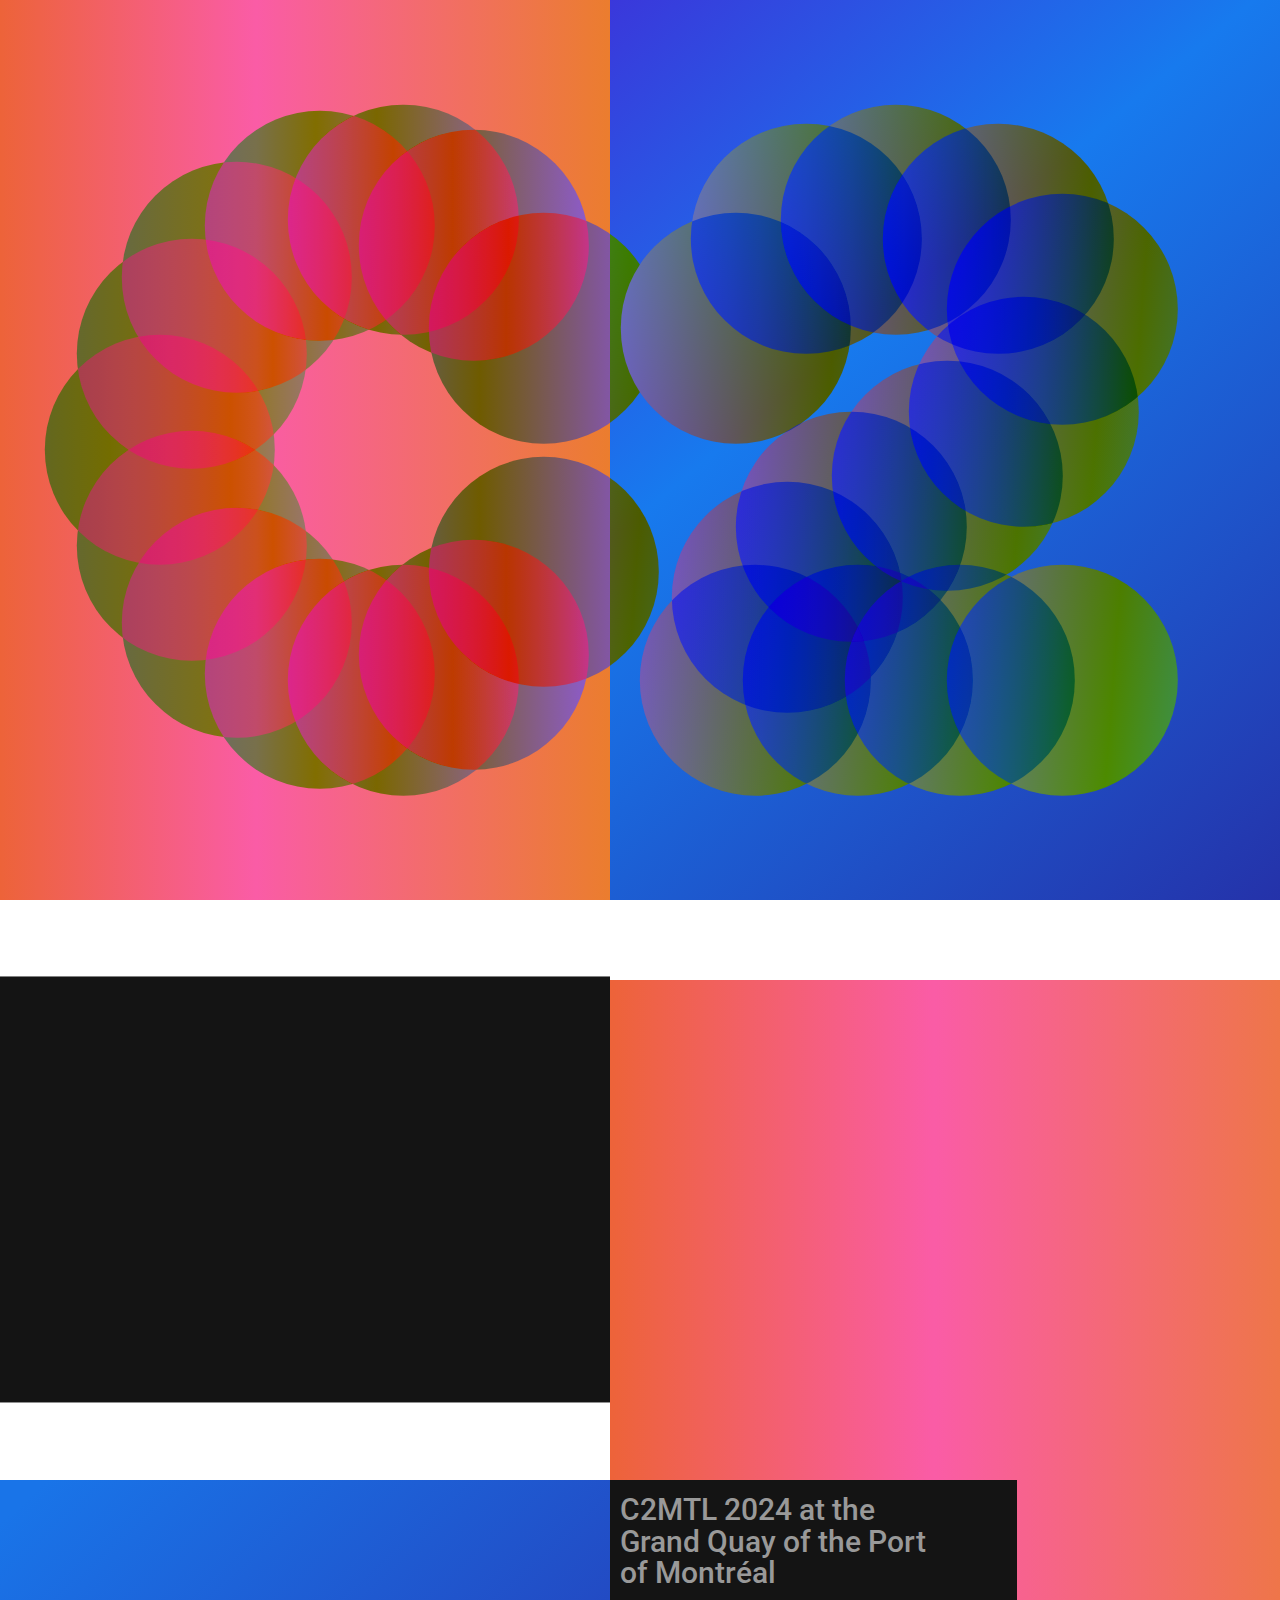
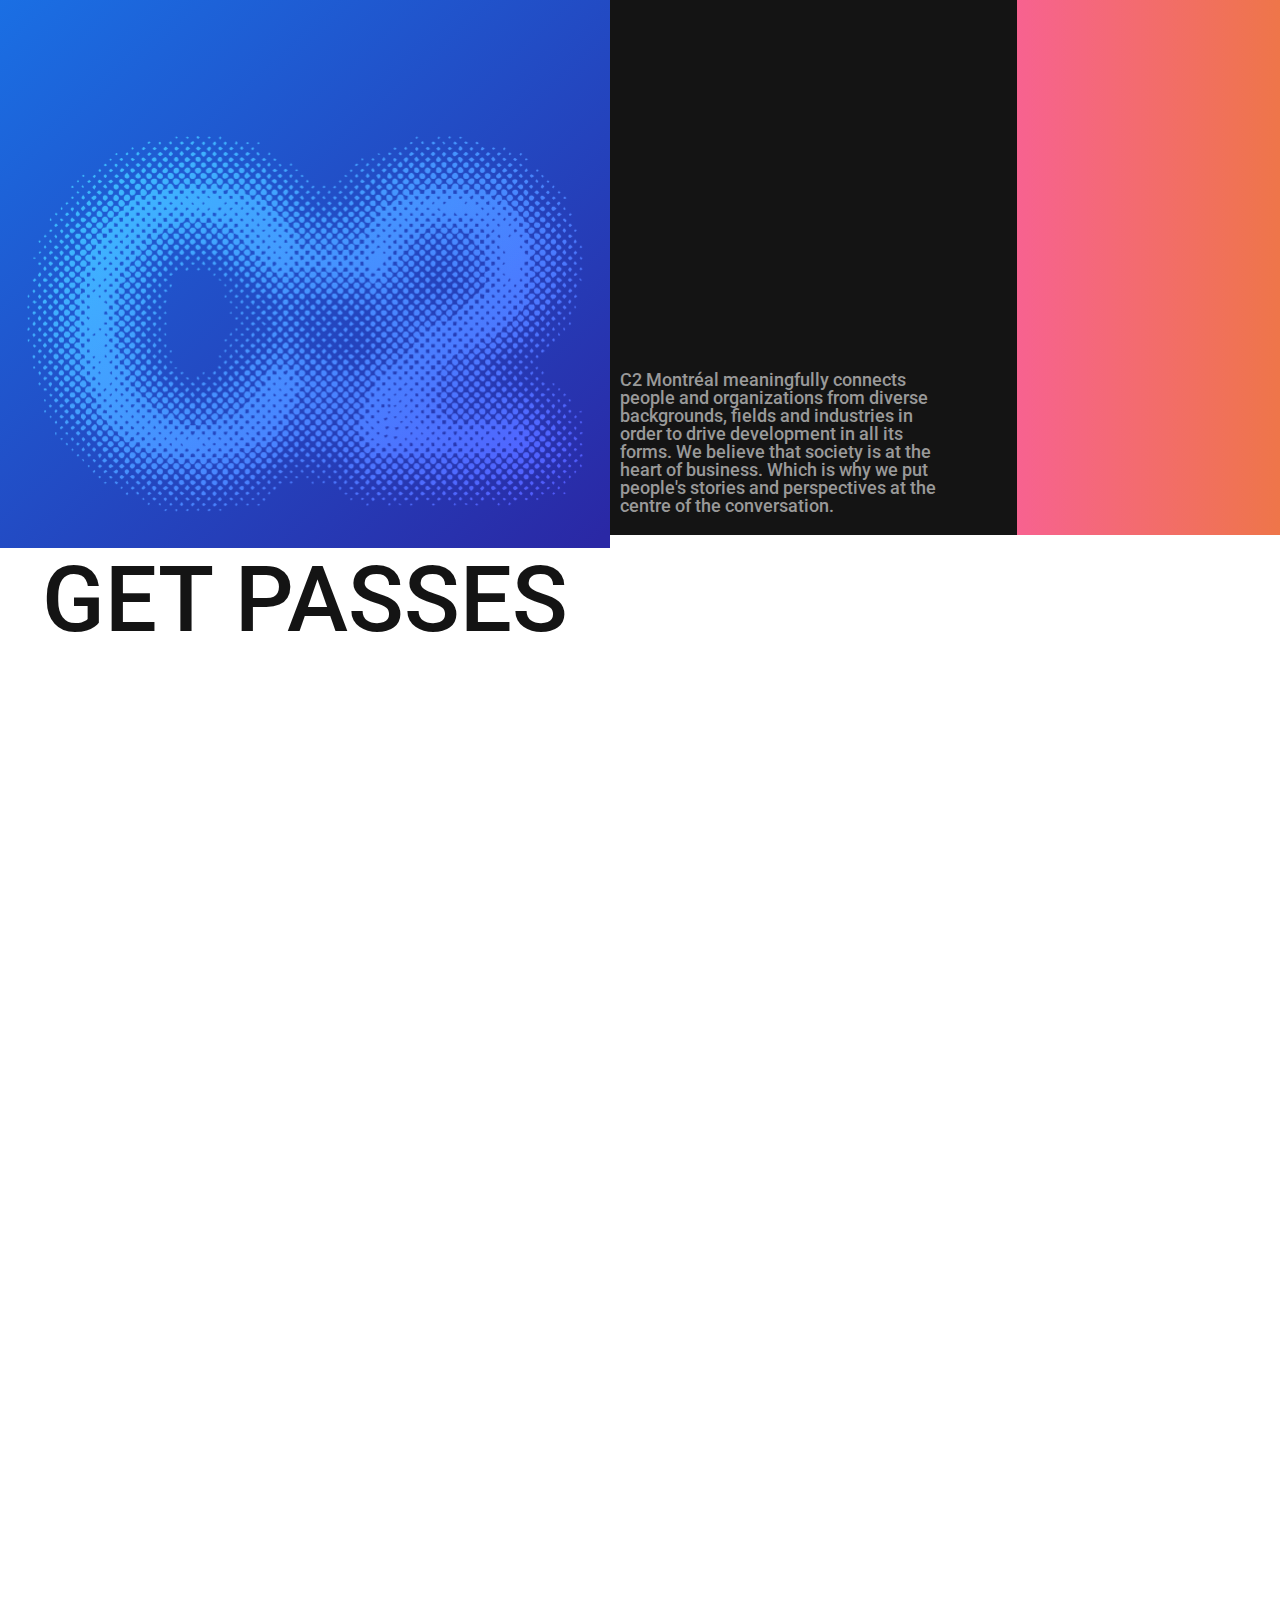
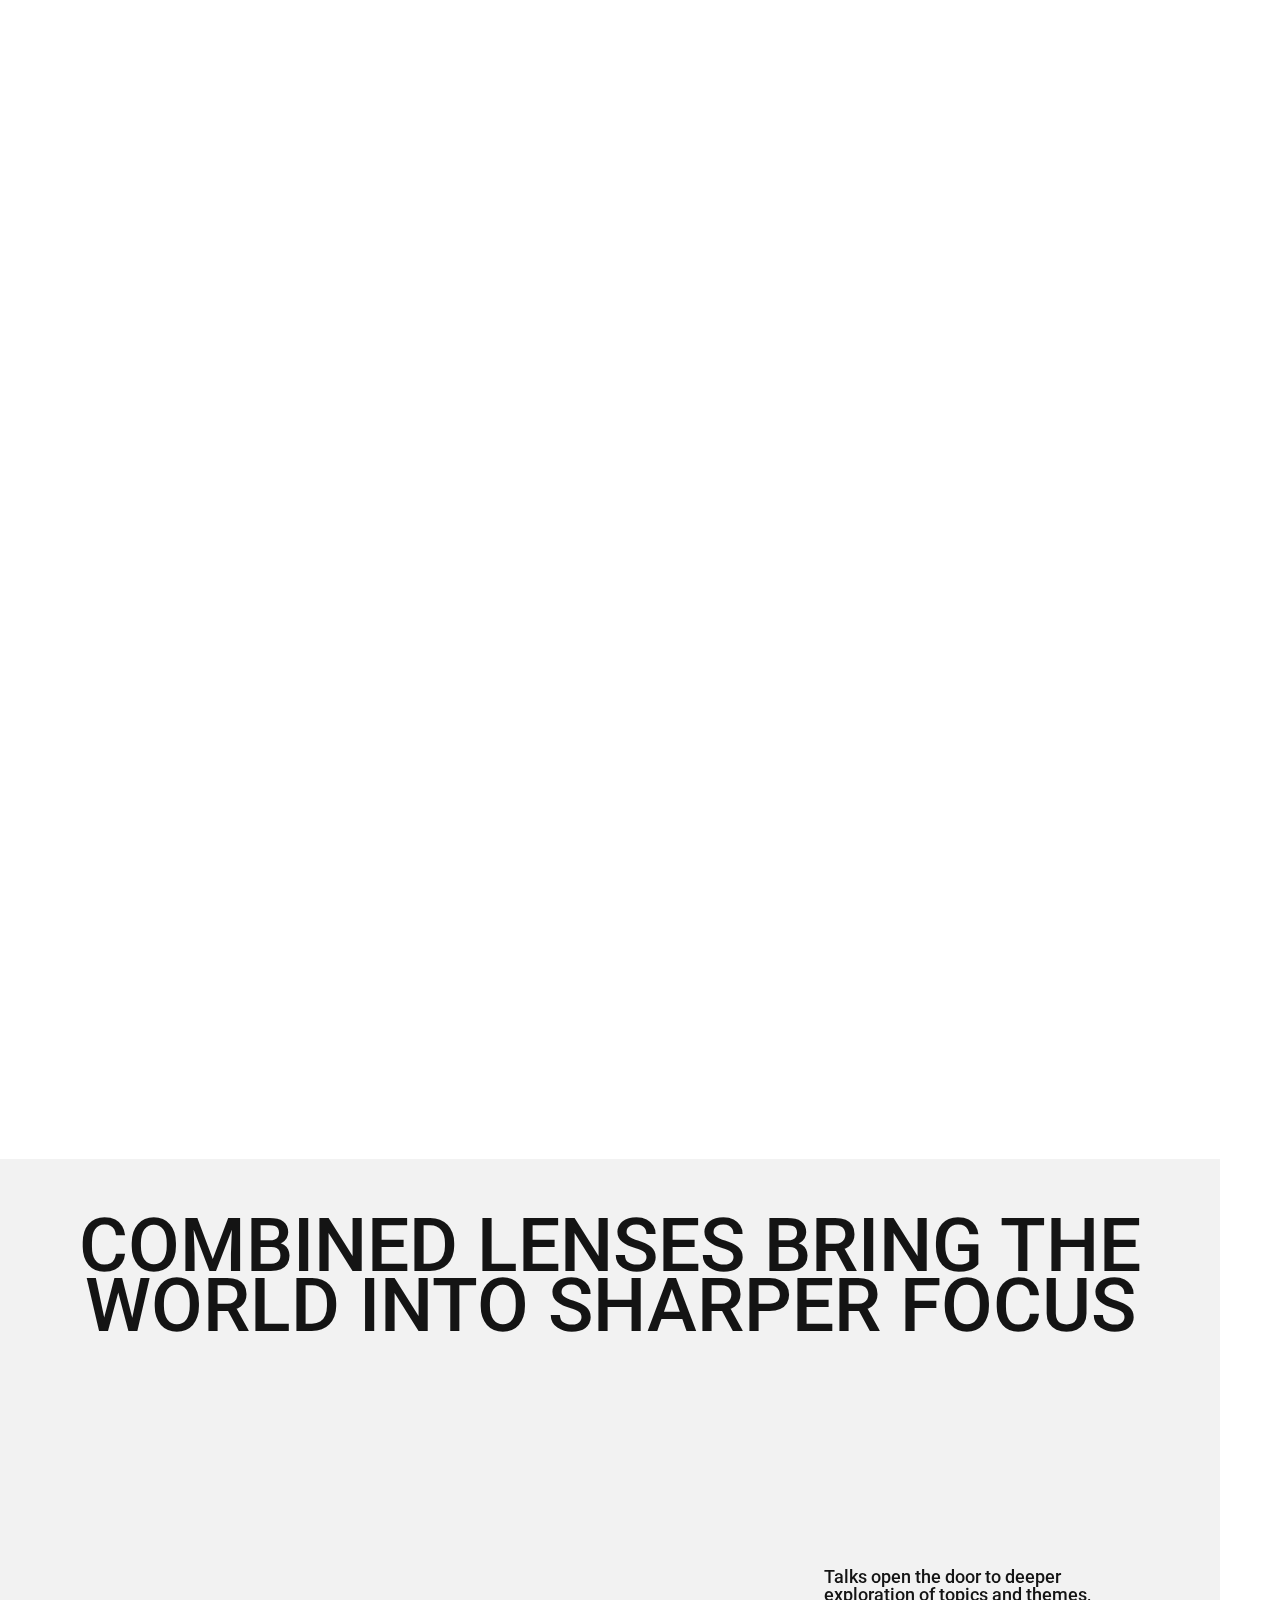
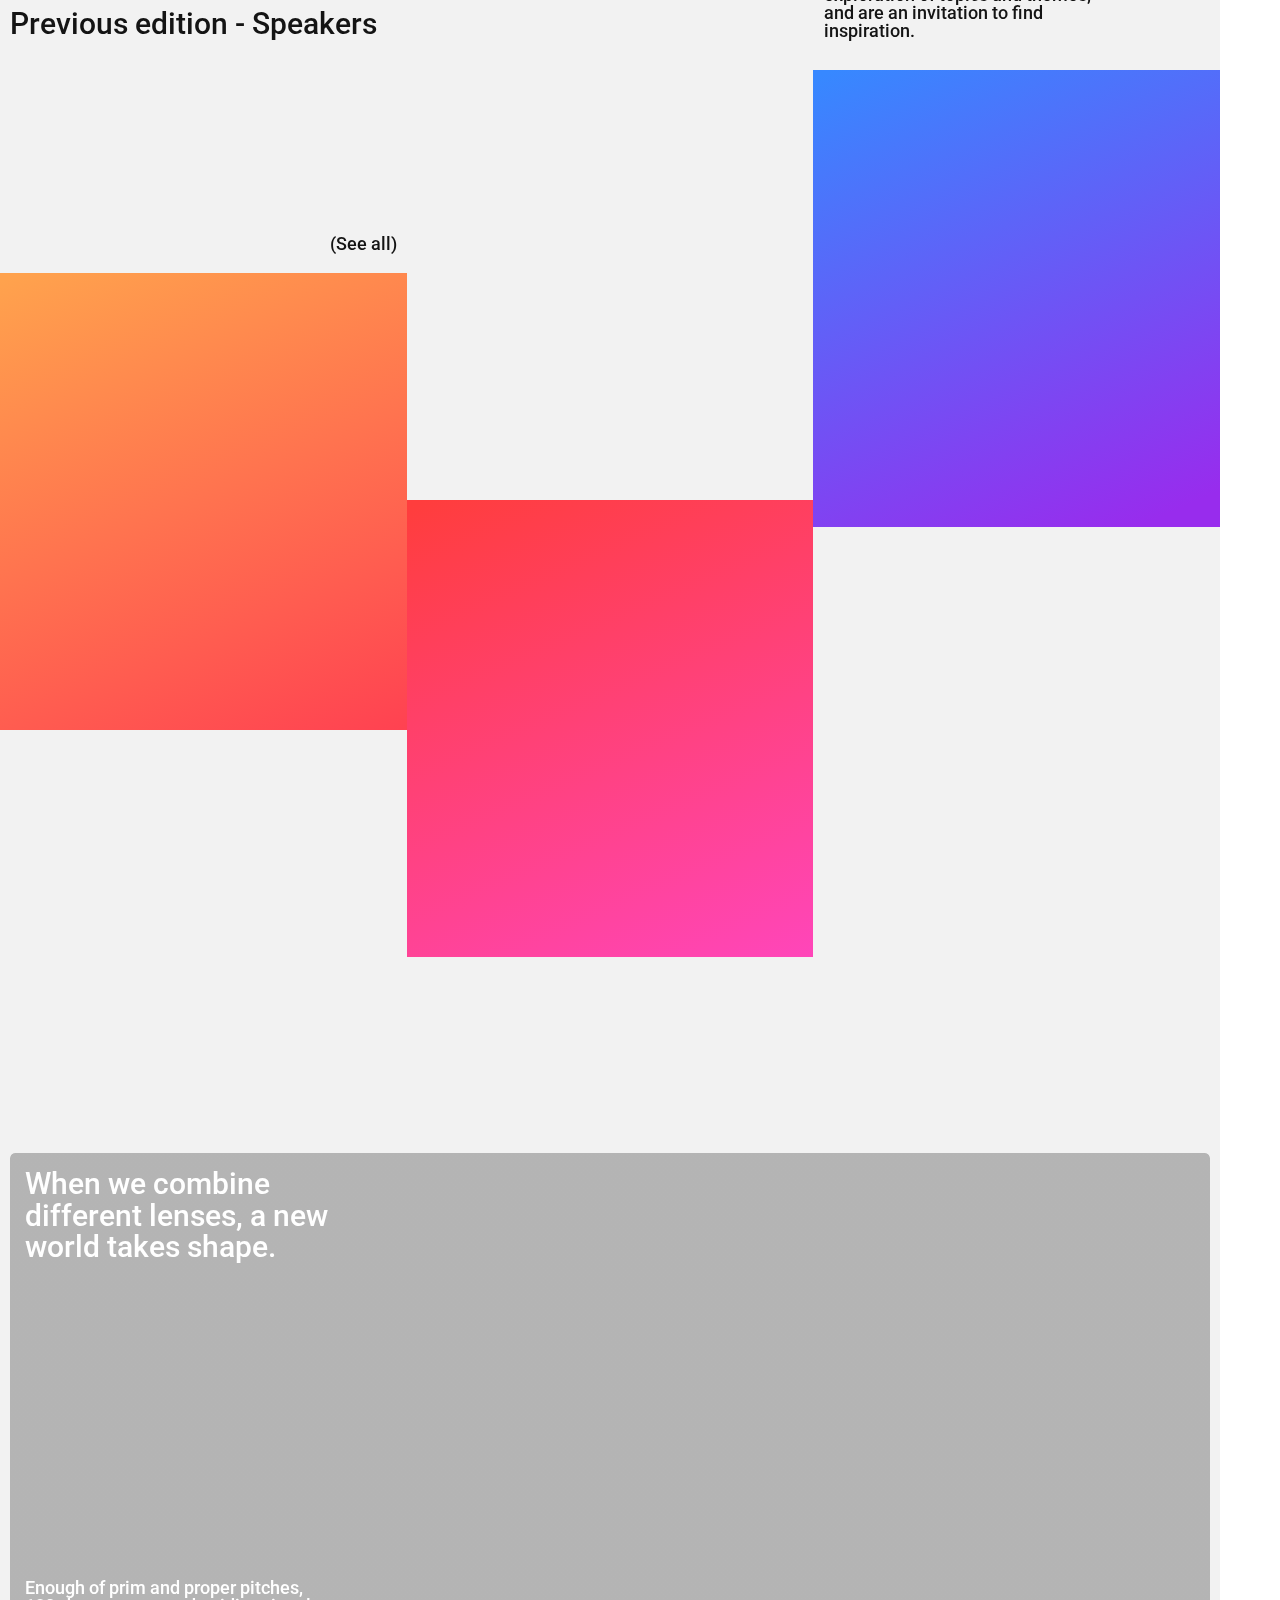
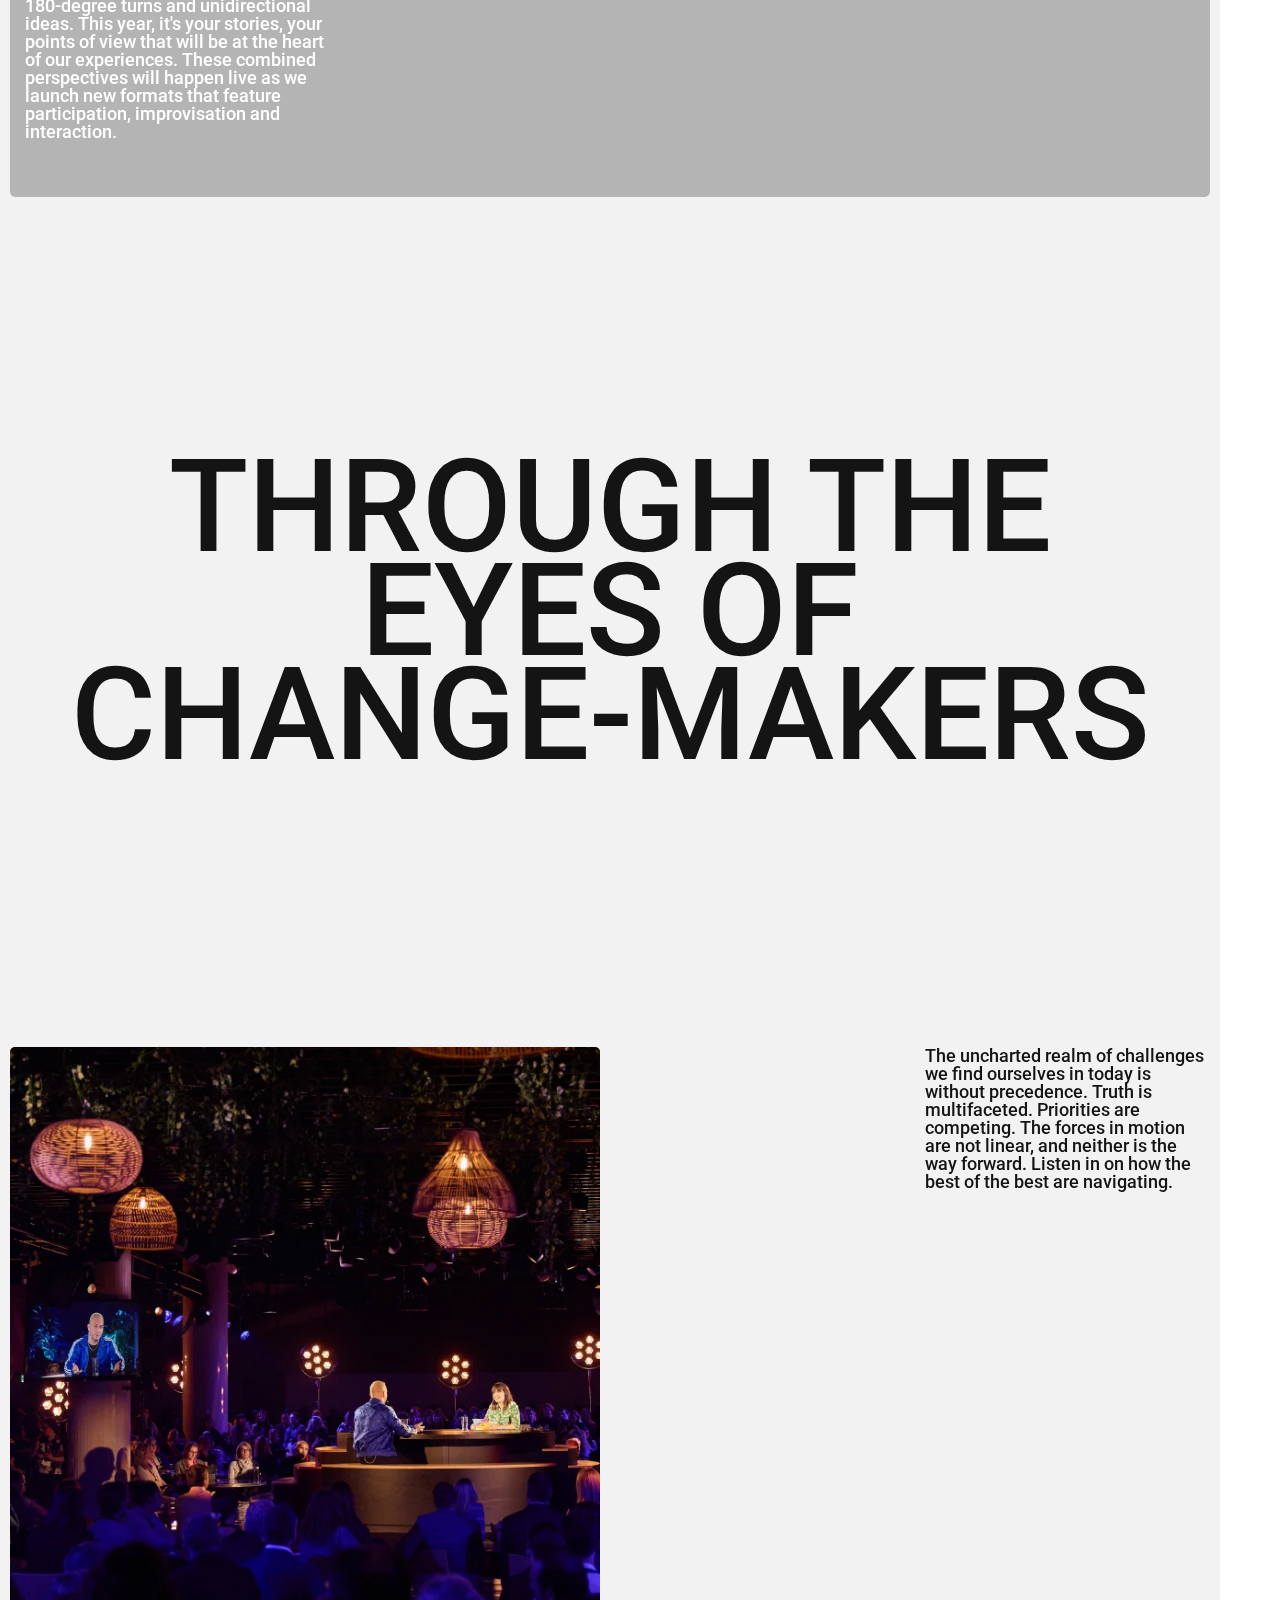
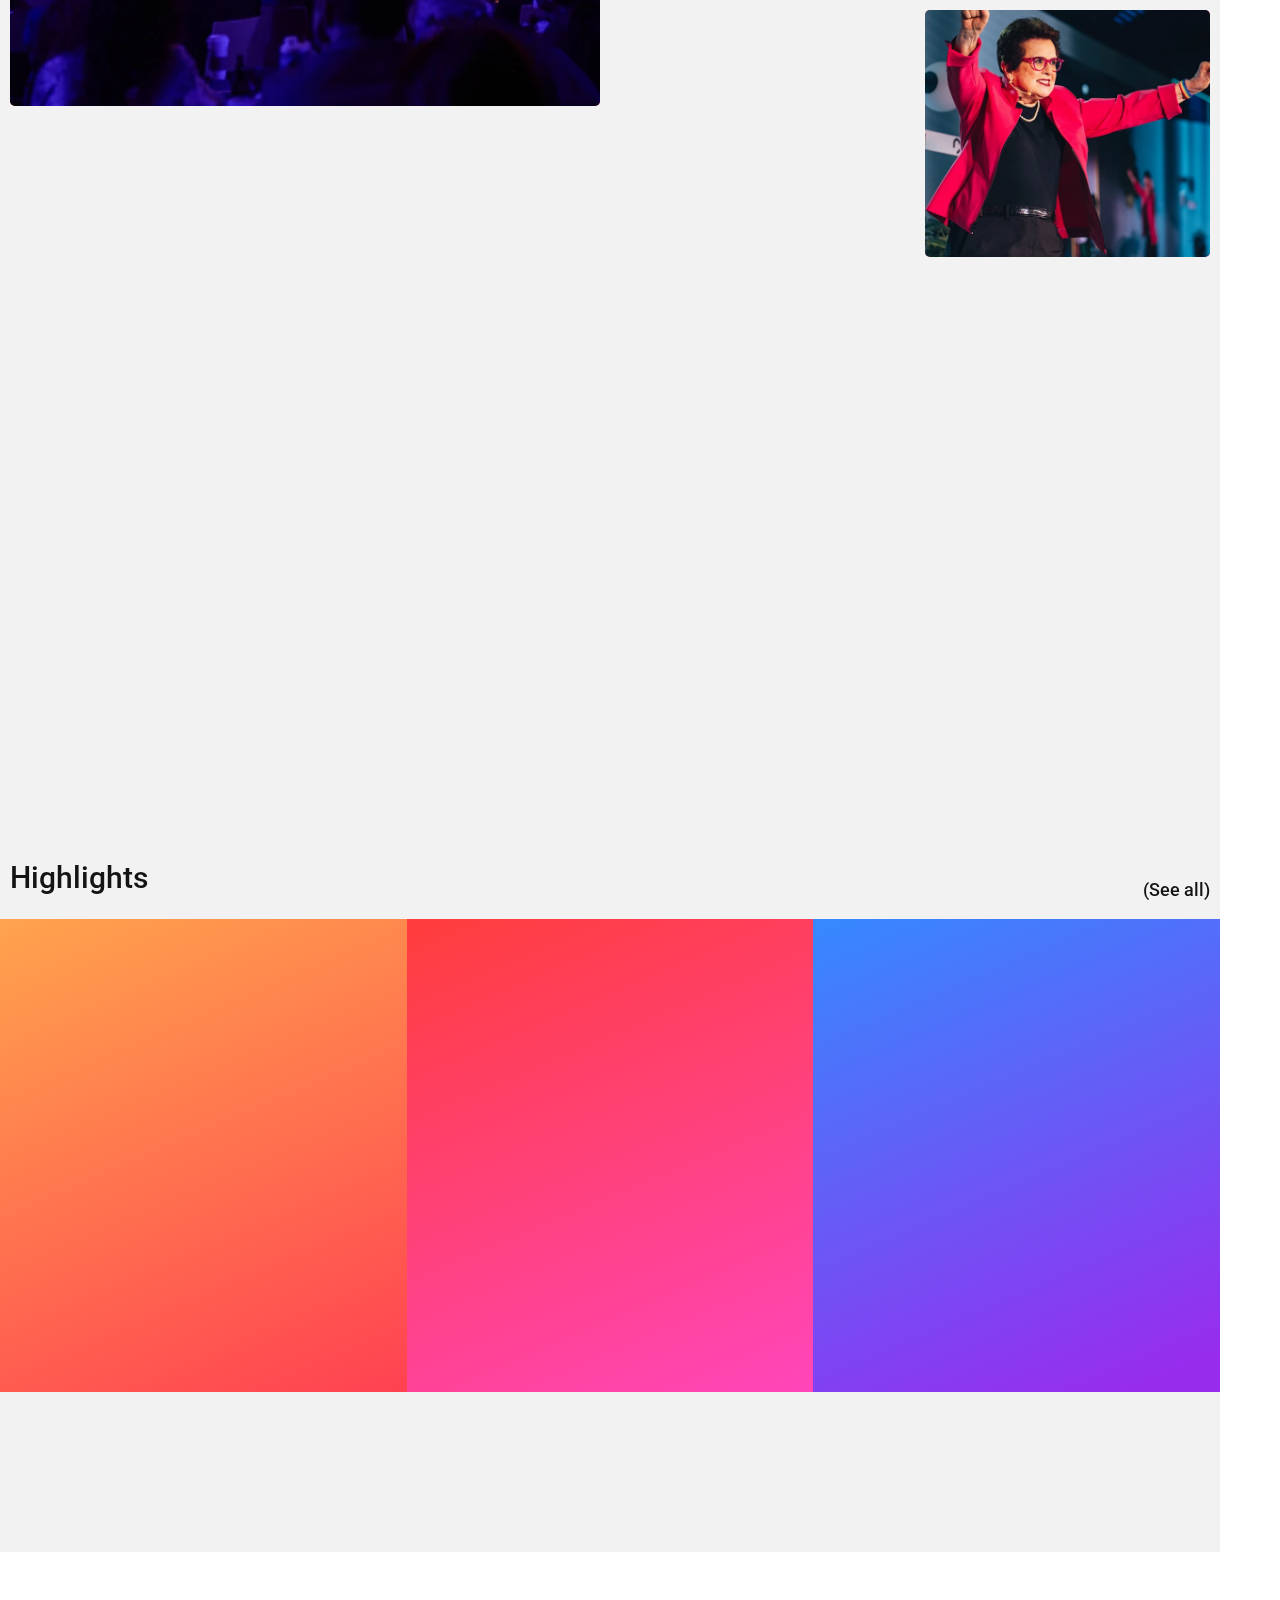
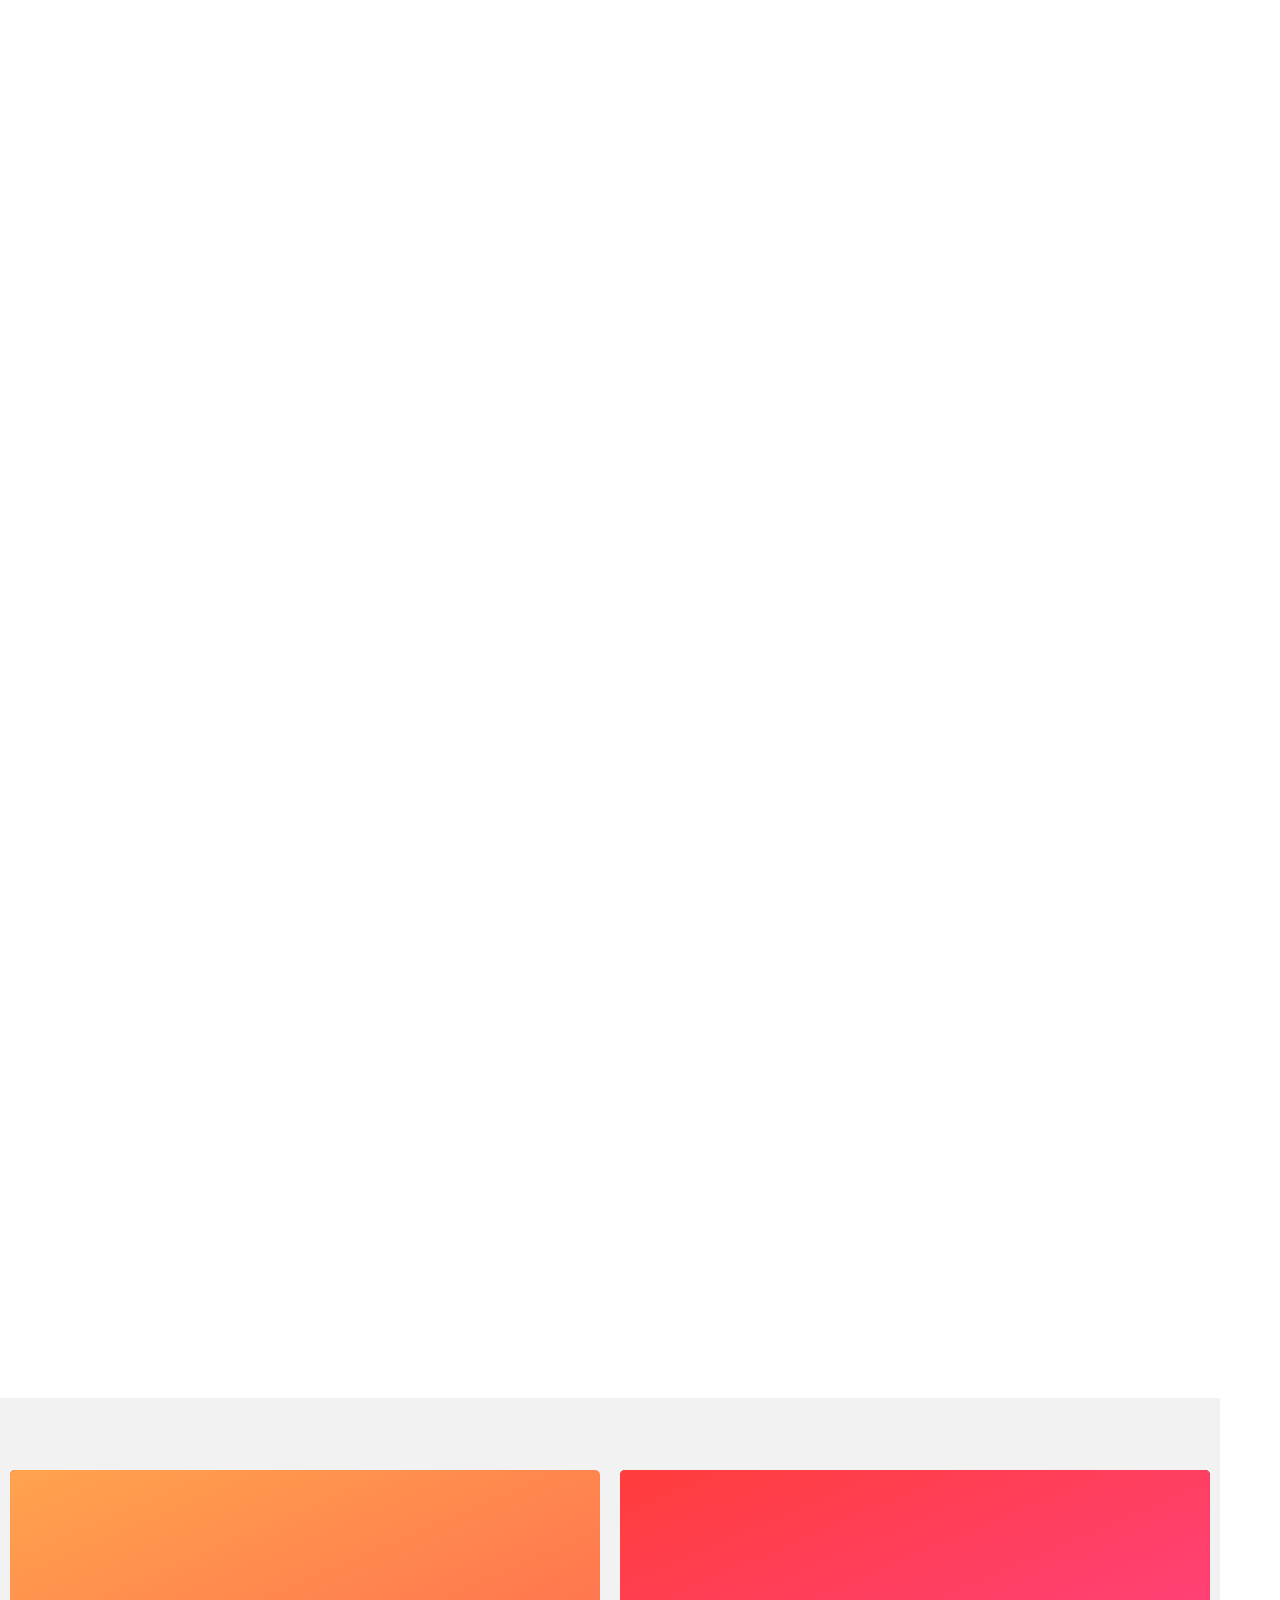
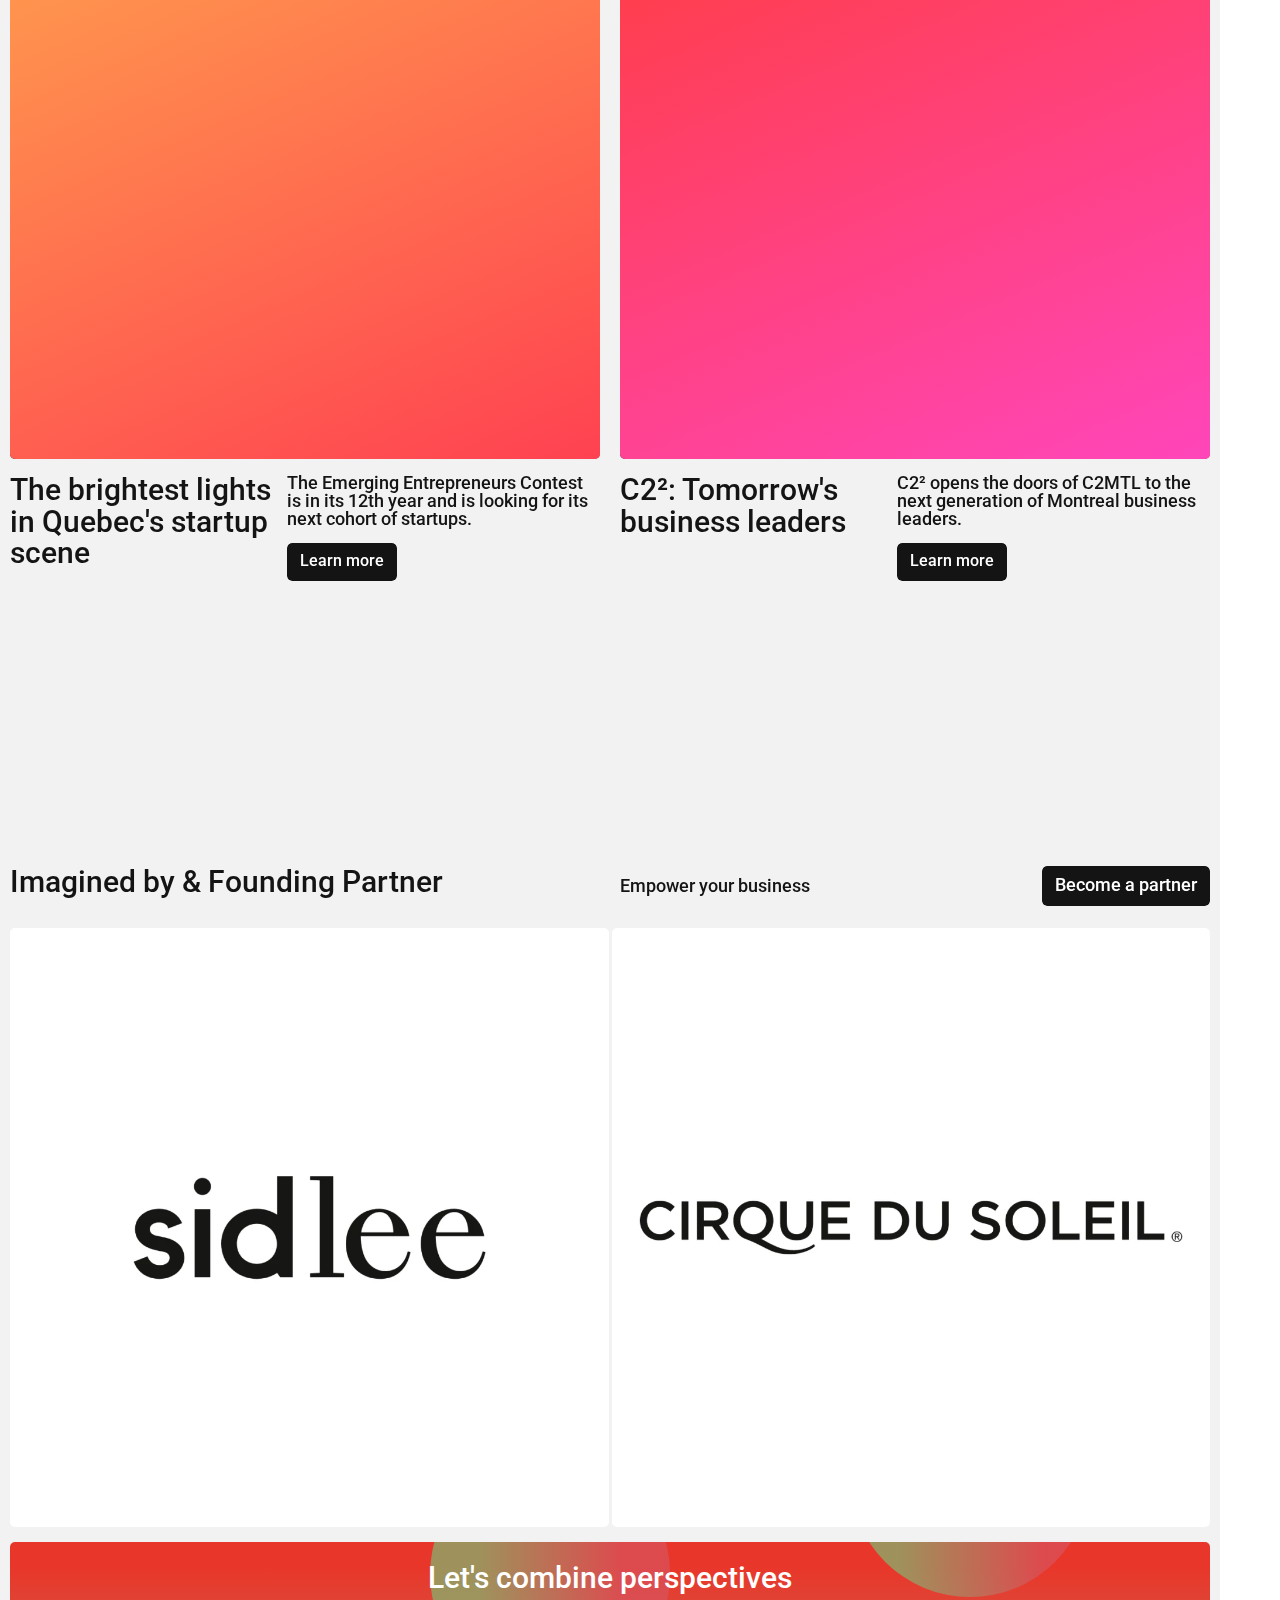
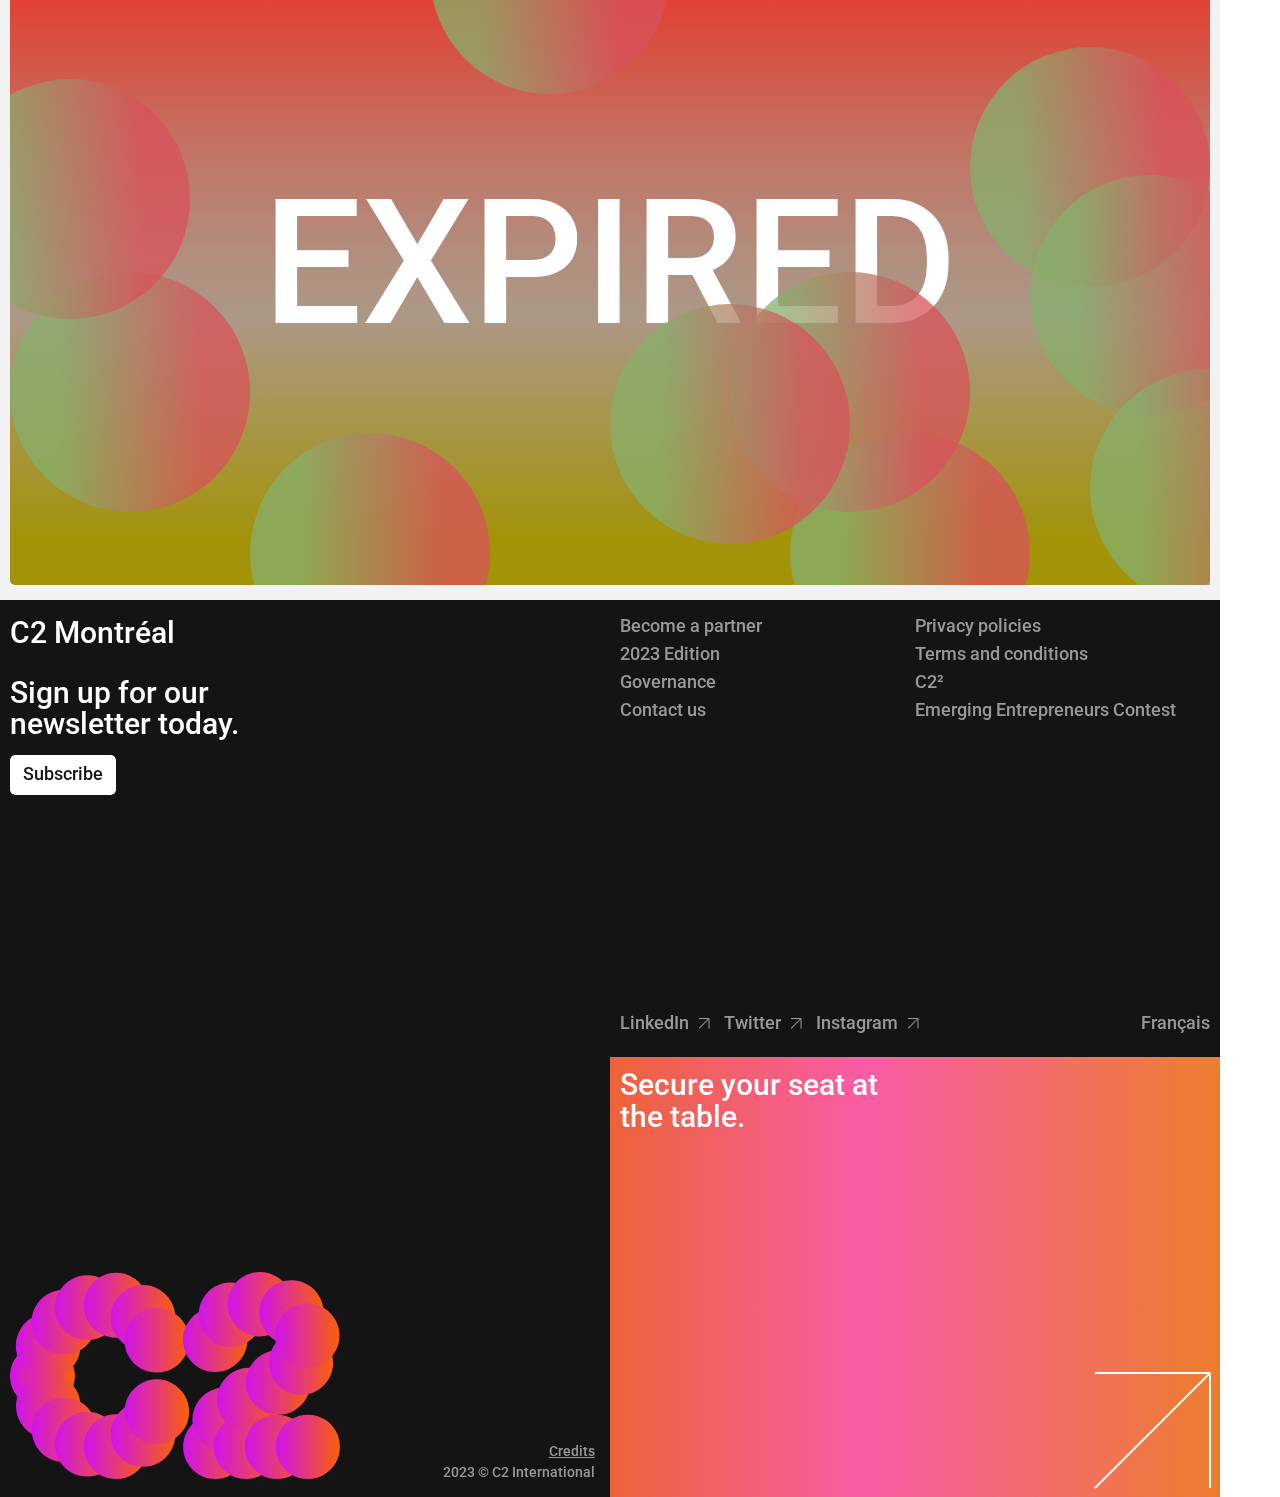
==== index.html @ 2bb1029a "feat: bubble styling and pulse animation" ====
<!DOCTYPE html>
<html lang="en">

<head>
  <meta charset="UTF-8">
  <meta name="viewport" content="width=device-width, initial-scale=1.0">
  <title>C2MTL | C2 Montreal 2024</title>
  <link rel="stylesheet" href="assets/scss/style.css">
</head>

<body>
  <div class="background">
    <div class="background__wrapper background__wrapper--peach ">
      <span class="background__inner background__inner--intro"></span>
    </div>
    <div class="background__wrapper background__wrapper--blue ">
      <span class="background__inner background__inner--intro"></span>
    </div>
    <div class="background__wrapper background__wrapper--mobile background__wrapper--peach">
      <span class="background__inner"></span>
    </div>
  </div>

  <div class="logo-c2mtl logo-c2mtl--visible">
    <div class="logo-c2mtl__wrapper">
      <div class="logo-c2mtl__first-letter">
        <div class="bubble"></div>
        <div class="bubble"></div>
        <div class="bubble"></div>
        <div class="bubble"></div>
        <div class="bubble"></div>
        <div class="bubble"></div>
        <div class="bubble"></div>
        <div class="bubble"></div>
        <div class="bubble"></div>
        <div class="bubble"></div>
        <div class="bubble"></div>
        <div class="bubble"></div>
        <div class="bubble"></div>
      </div>
      <div class="logo-c2mtl__second-letter">
        <div class="bubble"></div>
        <div class="bubble"></div>
        <div class="bubble"></div>
        <div class="bubble"></div>
        <div class="bubble"></div>
        <div class="bubble"></div>
        <div class="bubble"></div>
        <div class="bubble"></div>
        <div class="bubble"></div>
        <div class="bubble"></div>
        <div class="bubble"></div>
        <div class="bubble"></div>
        <div class="bubble"></div>
      </div>
    </div>
  </div>

  <header class="header">
    <button class="nav-toggle" data-labeli18n="navigation__nav-toggle">
      <div class="nav-toggle__burger">
        <div class="line"></div>
        <div class="line"></div>
        <div class="line"></div>
      </div>
      <div class="nav-toggle__close">
        <div class="line"></div>
        <div class="line"></div>
      </div>
    </button>
    <a class="header__title p" href="/" data-i18n="navigation__title"></a>
    <nav class="header-nav">
      <ul class="header-nav__list">
        <li class="header-nav-item"><a class="header-nav-item__link p" href="/become-a-partner" data-i18n="navigation__partner"></a></li>
        <li class="header-nav-item"><a class="header-nav-item__link p" href="/speakers" data-i18n="navigation__speakers"></a></li>
        <li class="header-nav-item"><a class="header-nav-item__link p" href="/contact" data-i18n="navigation__contact"></a></li>
      </ul>
    </nav>

    <div class="header__language-selector">
      <div class="language-selector">
        <a class="language-selector__link french-selector ttu p2" href="index.html" onclick="changeLanguage('fr')">FR</a>
        <a class="language-selector__link english-selector ttu p2" href="index.html" onclick="changeLanguage('en')">EN</a>
      </div>
    </div>

    <button class="tickets-toggle p" data-labeli18n="navigation__tickets-toggle">
      <span class="tickets-toggle__label tickets-toggle__label--open" data-i18n="navigation__tickets--open"></span>
      <span class="tickets-toggle__label tickets-toggle__label--close hidden tickets-toggle-labels-enter-active" data-i18n="navigation__tickets--close"></span>

      <div class="tickets-toggle__arrow">
        <div class="line"></div>
        <div class="line"></div>
        <div class="line"></div>
      </div>
      <div class="tickets-toggle__close">
        <div class="line"></div>
        <div class="line"></div>
      </div>
    </button>
  </header>

  <nav class="nav d-none">
    <div class="nav-wrapper nav-wrapper--main">
      <ul class="nav__list">
        <li class="nav-item nav-item--arrow-hover h3">
          <div class="arrow-hover">
            <div class="line"></div>
            <div class="line"></div>
            <div class="line"></div>
          </div>
          <a class="nav-item__label" href="/become-a-partner" data-i18n="navigation__partner"></a>
        </li>
        <li class="nav-item nav-item--arrow-hover h3">
          <div class="arrow-hover">
            <div class="line"></div>
            <div class="line"></div>
            <div class="line"></div>
          </div>
          <a class="nav-item__label" href="/speakers" data-i18n="navigation__speakers"></a>
        </li>
        <li class="nav-item nav-item--arrow-hover h3">
          <div class="arrow-hover">
            <div class="line"></div>
            <div class="line"></div>
            <div class="line"></div>
          </div>
          <a class="nav-item__label" href="/contact" data-i18n="navigation__contact"></a>
        </li>
      </ul>
    </div>
    <div class="nav-wrapper nav-wrapper--alt">
      <div class="nav__wrapper-row">
        <ul class="nav__list">
          <li class="nav-item nav-item--fade-hover p"><a class="nav-item__label" href="/governance" data-i18n="navigation__governance"></a></li>
          <li class="nav-item nav-item--fade-hover p"><a class="nav-item__label" href="/contest" data-i18n="navigation__contest"></a></li>
        </ul>
        <ul class="nav__list">
          <li class="nav-item nav-item--fade-hover p"><a class="nav-item__label" href="/c2-2" data-i18n="navigation__c2"></a></li>
          <li class="nav-item nav-item--fade-hover p"><a class="nav-item__label" href="https://storage.googleapis.com/c2mtl-media-bucket/2024/legal_c2mtl24/c2mtl24_privacy_policy.pdf" data-i18n="navigation__privacy"></a></li>
          <li class="nav-item nav-item--fade-hover p"><a class="nav-item__label" href="/terms-and-conditions" data-i18n="navigation__conditions"></a></li>
        </ul>
      </div>
    </div>
    <div class="nav-wrapper nav-wrapper--tickets">
      <button class="nav-tickets-btn h3">
        <span data-i18n="navigation__tickets--open"></span>
        <div class="nav-tickets-btn__arrow-wrapper d-none">
          <div class="line"></div>
          <div class="line"></div>
          <div class="line"></div>
        </div>
      </button>
    </div>
  </nav>

  <nav class="tickets-nav d-none">
    <ul class="tickets-nav__list">
      <li class="tickets-nav__item p">
        <p class="tickets-nav__item-title" data-i18n="navigation__tickets-title1"></p>
        <p class="tickets-nav__item-copy" data-i18n="navigation__tickets-copy1"></p>
        <div class="tickets-nav__item-footer">
          <a class="btn p btn--dark" href="">
            <span class="btn__label btn__label--main" data-i18n="navigation__tickets-btn"></span>
            <span class="btn__label btn__label--ghost" aria-hidden="true" data-i18n="navigation__tickets-btn"></span>
          </a>
          <p class="tickets-nav__item-inner">
            <span class="tickets-nav__item-price tickets-nav__item-price--new" data-i18n="navigation__tickets-price1--new"></span>
            <span class="tickets-nav__item-price tickets-nav__item-price--old" data-i18n="navigation__tickets-price1--old"></span>
          </p>
        </div>
      </li>

      <li class="tickets-nav__item p">
        <p class="tickets-nav__item-title" data-i18n="navigation__tickets-title2"></p>
        <p class="tickets-nav__item-copy" data-i18n="navigation__tickets-copy2"></p>
        <div class="tickets-nav__item-footer">
          <a class="btn p btn--dark" href="">
            <span class="btn__label btn__label--main" data-i18n="navigation__tickets-btn"></span>
            <span class="btn__label btn__label--ghost" aria-hidden="true" data-i18n="navigation__tickets-btn"></span>
          </a>
          <p class="tickets-nav__item-inner">
            <span class="tickets-nav__item-price tickets-nav__item-price--new" data-i18n="navigation__tickets-price2--new"></span>
            <span class="tickets-nav__item-price tickets-nav__item-price--old" data-i18n="navigation__tickets-price2--old"></span>
          </p>
        </div>
      </li>

      <li class="tickets-nav__item p">
        <p class="tickets-nav__item-title" data-i18n="navigation__tickets-title3"></p>
        <p class="tickets-nav__item-copy" data-i18n="navigation__tickets-copy3"></p>
        <div class="tickets-nav__item-footer">
          <a class="btn p btn--dark" href="">
            <span class="btn__label btn__label--main" data-i18n="navigation__tickets-btn"></span>
            <span class="btn__label btn__label--ghost" aria-hidden="true" data-i18n="navigation__tickets-btn"></span>
          </a>

          <p class="tickets-nav__item-inner">
            <span class="tickets-nav__item-price tickets-nav__item-price--new" data-i18n="navigation__tickets-price3--new"></span>
          </p>
        </div>
      </li>
    </ul>
  </nav>

  <div class="modal-countdown">
    <p class="modal-countdown__title p2" data-i18n="countdown__title"></p>
    <div class="countdown h4">
      <div class="countdown__unit-wrapper">
        <span class="countdown__unit"></span>
        <span data-i18n="countdown__days"></span>
      </div>
      <div class="countdown__unit-wrapper">
        <span class="countdown__unit"></span>
        <span data-i18n="countdown__hours"></span>
      </div>
      <div class="countdown__unit-wrapper">
        <span class="countdown__unit"></span>
        <span data-i18n="countdown__minutes"></span>
      </div>
      <div class="countdown__unit-wrapper">
        <span class="countdown__unit"></span>
        <span data-i18n="countdown__seconds"></span>
      </div>
    </div>
    <button class="modal-countdown__btn" data-labeli18n="countdown__close-btn"></button>
  </div>

  <div class="content-wrapper">
    <main id="main">
      <section class="home-hero">
        <h1 class="home-hero__title grid">
          <span class="home-hero__title-line">
            <span class="home-hero__title-line-inner anim-text">
              <span class="text-splitter" data-i18n="homeHero__title"></span>
            </span>
            <div class="home-hero__square home-hero__square--black" style="transform: translateY(0%);" aria-hidden="true">
              <div class="home-hero__square-inner anim-square"></div>
            </div>
          </span>

          <span class="home-hero__title-line anim-text">
            <span class="text-splitter" data-i18n="homeHero__edition-number">

            </span>
          </span>

          <span class="home-hero__title-line anim-text">
            <span class="text-splitter" data-i18n="homeHero__edition"></span>
          </span>
        </h1>


        <div class="home-hero__date h1 grid">
          <span class="home-hero__title-line anim-text">
            <span class="text-splitter" data-i18n="homeHero__month"></span>
          </span>

          <span class="home-hero__title-line anim-text">
            <span class="text-splitter" data-i18n="homeHero__days"></span>
          </span>

          <span class="home-hero__title-line anim-text">
            <span class="text-splitter" data-i18n="homeHero__year"></span>
          </span>

          <div class="home-hero-cta">
            <div class="home-hero-cta__inner">
              <div class="home-hero-cta__fig-wrapper">
                <figure class="home-hero-cta__fig" role="presentation">
                  <picture class="base-image">
                    <img class="base-image__img--fade" src="assets/img/c2-logo.png" width="1114" height="753" alt="C2MTL">
                  </picture>
                </figure>
              </div>
              <button class="home-hero-cta__btn" data-labeli18n="homeHero__btn">
                <span class="home-hero-cta__btn-label ttu" data-i18n="homeHero__btn"></span>
              </button>
            </div>
          </div>

          <div class="home-hero-highlight">
            <div class="home-hero__highlight-square home-hero__square home-hero__square--gradient">
              <div class="home-hero__square-inner"></div>
            </div>
            <div class="home-hero-highlight__wrapper">
              <h2 class="home-hero-highlight__title h3" data-i18n="homeHero__highlight-title"></h2>
              <div class="home-hero-highlight__copy p">
                <p data-i18n="homeHero__highlight-copy"></p>
              </div>
            </div>
          </div>

          <div class="home-hero-video">
            <div class="home-hero-video__wrapper">
              <div class="home-hero-video__inner">
                <div class="parallax-asset parallax-asset--abs">
                  <div class="parallax-asset__wrapper">
                    <div class="base-video base-video--fit">
                      <video height="1" width="1" playsinline autoplay loop muted controlslist="nodownload noplaybackrate" src="assets/img/grand-quai-anglo-v2.mp4"></video>
                    </div>
                  </div>
                </div>
              </div>
            </div>
          </div>
        </div>
      </section>
      <!---->
      <!-- <div class="words-carousel"></div> -->
      <div style="height: 200vh;"></div>
      <!---->
      <section id="speakers" class="featured-speakers">
        <div class="masked-title bg-light">
          <h2 class="masked-title__content h2--medium ttu" data-i18n="featSpeakers__title"></h2>
        </div>
        <div class="featured-speakers__wrapper bg-light">
          <header class="featured-speakers__header grid">
            <h3 class="featured-speakers__header-title" data-i18n="featSpeakers__header-title"></h3>
            <div class="featured-speakers__cta p">
              <a href="" data-i18n="featSpeakers__cta"></a>
            </div>
            <div class="featured-speakers__header-copy p">
              <p data-i18n="featSpeakers__copy"></p>
            </div>
          </header>
          <div class="featured-speakers__list-wrapper">
            <ul class="featured-speakers__list grid">
              <li class="speaker-item">
                <div class="speaker-item__wrapper">
                  <a class="speaker-item__cta p" href="" data-i18n="featSpeakers__cta"></a>
                  <div class="speaker-item__inner gradient-overlay gradient-overlay--orange">
                    <button class="speaker-item__link">
                      <div class="speaker-item__fig-wrapper">
                        <div class="parallax-asset">
                          <div class="parallax-asset__wrapper">
                            <picture class="base-image base-image--fit">
                              <img class="base-image__img--fade" src="assets/img/1920x2160_____1.webp" width="1920" height="1920" alt="C2MTL">
                            </picture>
                          </div>
                        </div>
                      </div>
                      <div class="speaker-item__content p">
                        <p class="speaker-item__name" data-i18n="featSpeakers__name1"></p>
                        <p class="speaker-item__bio" data-i18n="featSpeakers__bio1"></p>
                        <div class="speaker-item__arrow">
                          <div class="line"></div>
                          <div class="line"></div>
                          <div class="line"></div>
                        </div>
                      </div>
                    </button>
                  </div>
                </div>
              </li>
              <li class="speaker-item">
                <div class="speaker-item__wrapper">
                  <div class="speaker-item__inner gradient-overlay gradient-overlay--pink">
                    <button class="speaker-item__link">
                      <div class="speaker-item__fig-wrapper">
                        <div class="parallax-asset">
                          <div class="parallax-asset__wrapper">
                            <picture class="base-image base-image--fit">
                              <img class="base-image__img--fade" src="assets/img/1920x2160_____2.webp" width="1920" height="1920" alt="C2MTL">
                            </picture>
                          </div>
                        </div>
                      </div>
                      <div class="speaker-item__content p">
                        <p class="speaker-item__name" data-i18n="featSpeakers__name2"></p>
                        <p class="speaker-item__bio" data-i18n="featSpeakers__bio2"></p>
                        <div class="speaker-item__arrow">
                          <div class="line"></div>
                          <div class="line"></div>
                          <div class="line"></div>
                        </div>
                      </div>
                    </button>
                  </div>
                </div>
              </li>
              <li class="speaker-item">
                <div class="speaker-item__wrapper">
                  <div class="speaker-item__inner gradient-overlay gradient-overlay--purple">
                    <button class="speaker-item__link">
                      <div class="speaker-item__fig-wrapper">
                        <div class="parallax-asset">
                          <div class="parallax-asset__wrapper">
                            <picture class="base-image base-image--fit">
                              <img class="base-image__img--fade" src="assets/img/1920x2160_____3.webp" width="1920" height="1920" alt="C2MTL">
                            </picture>
                          </div>
                        </div>
                      </div>
                      <div class="speaker-item__content p">
                        <p class="speaker-item__name" data-i18n="featSpeakers__name3"></p>
                        <p class="speaker-item__bio" data-i18n="featSpeakers__bio3"></p>
                        <div class="speaker-item__arrow">
                          <div class="line"></div>
                          <div class="line"></div>
                          <div class="line"></div>
                        </div>
                      </div>
                    </button>
                  </div>
                </div>
              </li>
            </ul>
            <button class="featured-speakers__btn featured-speakers__btn--prev" data-labeli18n="featSpeakers__btn--prev">
              <div class="featured-speakers__btn-arrow">
                <div class="line"></div>
                <div class="line"></div>
                <div class="line"></div>
              </div>
            </button>
            <button class="featured-speakers__btn featured-speakers__btn--next" data-labeli18n="featSpeakers__btn--next">
              <div class="featured-speakers__btn-arrow">
                <div class="line"></div>
                <div class="line"></div>
                <div class="line"></div>
              </div>
            </button>
          </div>
        </div>
      </section>
      <!---->
      <section class="home-braindates grid bg-light">
        <div class="home-braindates__wrapper">
          <div class="home-braindates__inner">
            <div class="home-braindates__content">
              <h2 class="home-braindates__title h3" data-i18n="homeBraindates__title"></h2>
              <div class="home-braindates__copy p">
                <p data-i18n="homeBraindates__copy"></p>
              </div>
            </div>

            <div class="home-braindates__video">
              <div class="parallax-asset parallax-asset--abs">
                <div class="parallax-asset__wrapper">
                  <div class="base-video base-video--fit">
                    <video height="1" width="1" playsinline autoplay loop muted controlslist="nodownload noplaybackrate" src="assets/img/braindates.mp4"></video>
                  </div>
                </div>
              </div>
            </div>
          </div>
        </div>
      </section>
      <!---->
      <div id="about" class="home-carousel bg-light">
        <nav class="home-carousel-nav grid">
          <ul class="home-carousel-nav__list">
            <li class="home-carousel-nav__item anim-fade">
              <button class="home-carousel-nav__item-btn h3" data-i18n="about__nav-label1"></button>
            </li>
            <li class="home-carousel-nav__item anim-fade">
              <button class="home-carousel-nav__item-btn h3" data-i18n="about__nav-label2"></button>
            </li>
            <li class="home-carousel-nav__item anim-fade">
              <button class="home-carousel-nav__item-btn h3" data-i18n="about__nav-label3"></button>
            </li>
            <li class="home-carousel-nav__item anim-fade">
              <button class="home-carousel-nav__item-btn h3" data-i18n="about__nav-label4"></button>
            </li>
          </ul>
        </nav>
        <div class="home-carousel__headline-wrapper grid">
          <h2 class="home-carousel__headline h3" data-i18n="about__headline"></h2>
        </div>
        <div class="home-carousel__wrapper grid">
          <button class="home-carousel__btn home-carousel__btn--prev" data-labeli18n="about__btn--prev">
            <div class="home-carousel__btn-arrow">
              <div class="line"></div>
              <div class="line"></div>
              <div class="line"></div>
            </div>
          </button>
          <button class="home-carousel__btn home-carousel__btn--next" data-labeli18n="about__btn--next">
            <div class="home-carousel__btn-arrow">
              <div class="line"></div>
              <div class="line"></div>
              <div class="line"></div>
            </div>
          </button>
          <div class="home-carousel-titles">
            <div class="home-carousel-title h2 h2--scale ttu">
              <div class="anim-text">
                <span class="text-splitter" data-i18n="about__title1L1"></span>
                <span class="text-splitter" data-i18n="about__title1L2"></span>
                <span class="text-splitter" data-i18n="about__title1L3"></span>
                <span class="text-splitter" data-i18n="about__title1L4"></span>
              </div>
            </div>
            <div class="home-carousel-title h2 h2--scale ttu">
              <span class="text-splitter" data-i18n="about__title2L1"></span>
              <span class="text-splitter" data-i18n="about__title2L2"></span>
              <span class="text-splitter" data-i18n="about__title2L3"></span>
            </div>
            <div class="home-carousel-title h2 h2--scale ttu">
              <span class="text-splitter" data-i18n="about__title3L1"></span>
              <span class="text-splitter" data-i18n="about__title3L2"></span>
              <span class="text-splitter" data-i18n="about__title3L3"></span>
            </div>
            <div class="home-carousel-title h2 h2--scale ttu">
              <span class="text-splitter" data-i18n="about__title4L1"></span>
              <span class="text-splitter" data-i18n="about__title4L2"></span>
            </div>
          </div>
          <div class="home-carousel__left">
            <div class="home-carousel-images">
              <div class="home-carousel-images__wrapper gradient-overlay gradient-overlay--orange">
                <div class="parallax-asset parallax-asset--abs">
                  <div class="parallax-asset__wrapper">
                    <figure class="home-carousel-fig">
                      <picture class="base-image base-image--fit">
                        <img class="base-image__img--fade" src="assets/img/1920x2150_MainTalk_1.webp" width="1920" height="2150" alt="" data-alti18n="about__image1Alt1">
                      </picture>
                    </figure>
                    <figure class="home-carousel-fig">
                      <picture class="base-image base-image--fit">
                        <img class="base-image__img--fade" src="assets/img/1920x2150_Labs_1.webp" width="1920" height="2150" alt="" data-alti18n="about__image1Alt2">
                      </picture>
                    </figure>
                    <figure class="home-carousel-fig">
                      <picture class="base-image base-image--fit">
                        <img class="base-image__img--fade" src="assets/img/1920x2150_MainPerf_3.webp" width="1920" height="2150" alt="" data-alti18n="about__image1Alt3">
                      </picture>
                    </figure>
                    <figure class="home-carousel-fig">
                      <picture class="base-image base-image--fit">
                        <img class="base-image__img--fade" src="assets/img/1920x2150_MainTalk_6.webp" width="1920" height="2150" alt="" data-alti18n="about__image1Alt4">
                      </picture>
                    </figure>
                  </div>
                </div>
              </div>
            </div>
          </div>
          <div class="home-carousel__right">
            <div class="home-carousel-descriptions">
              <div class="home-carousel-copy p" data-i18n="about__copy1"></div>
              <div class="home-carousel-copy p" data-i18n="about__copy2"></div>
              <div class="home-carousel-copy p" data-i18n="about__copy3"></div>
              <div class="home-carousel-copy p" data-i18n="about__copy4"></div>
            </div>
            <div class="home-carousel__figs">
              <div class="home-carousel-images home-carousel-images--small">
                <div class="home-carousel-images__wrapper gradient-overlay gradient-overlay--pink">
                  <div class="parallax-asset parallax-asset--abs">
                    <div class="parallax-asset__wrapper">
                      <figure class="home-carousel-fig">
                        <picture class="base-image base-image--fit">
                          <img class="base-image__img--fade" src="assets/img/860x940_SmallTalks_.webp" width="960" height="840" alt="" data-alti18n="about__image2Alt1">
                        </picture>
                      </figure>
                      <figure class="home-carousel-fig">
                        <picture class="base-image base-image--fit">
                          <img class="base-image__img--fade" src="assets/img/860x940_SmallLabs_1.webp" width="960" height="840" alt="" data-alti18n="about__image2Alt2">
                        </picture>
                      </figure>
                      <figure class="home-carousel-fig">
                        <picture class="base-image base-image--fit">
                          <img class="base-image__img--fade" src="assets/img/860x940_SmallPerf_6.webp" width="960" height="840" alt="" data-alti18n="about__image2Alt3">
                        </picture>
                      </figure>
                      <figure class="home-carousel-fig">
                        <picture class="base-image base-image--fit">
                          <img class="base-image__img--fade" src="assets/img/1920x2150_MainTalk_3.webp" width="960" height="840" alt="" data-alti18n="about__image2Alt4">
                        </picture>
                      </figure>
                    </div>
                  </div>
                </div>
              </div>
            </div>
          </div>
        </div>
      </div>
      <!---->
      <section id="highlights" class="home-highlights bg-light">
        <div class="home-highlights__headline">
          <h2 class="ttu h2 h2--medium anim-text">
            <span class="text-splitter" data-i18n="highlights__headlineL1"></span>
            <span class="text-splitter" data-i18n="highlights__headlineL2"></span>
            <span class="text-splitter" data-i18n="highlights__headlineL3"></span>
            <span class="text-splitter" data-i18n="highlights__headlineL4"></span>
          </h2>
        </div>
        <div class="highlights">
          <div class="grid">
            <div class="highlights__header">
              <h3 class="highlights__title" data-i18n="highlights__title"></h3>
              <a class="highlights__cta p" href="" data-i18n="highlights__cta"></a>
            </div>
          </div>
          <div class="highlights__wrapper">
            <div class="highlights__list-wrapper">
              <ul class="highlights__list grid">
                <li class="highlights-item">
                  <a class="highlights-item__wrapper" href="">
                    <div class="highlights-item__inner gradient-overlay gradient-overlay--orange">
                      <button class="highlights-item__link">
                        <div class="highlights-item__fig-wrapper">
                          <div class="parallax-asset">
                            <div class="parallax-asset__wrapper">
                              <picture class="base-image base-image--fit">
                                <img class="base-image__img--fade" src="assets/img/C2M24_grandquai_1290x1490.webp" width="1920" height="1920" alt="C2MTL">
                              </picture>
                            </div>
                          </div>
                        </div>
                        <div class="highlights-item__content p">
                          <p class="highlights-item__headline" data-i18n="highlights__headline1"></p>
                          <p class="highlights-item__title" data-i18n="highlights__title1"></p>
                          <p class="highlights-item__copy" data-i18n="highlights__content1"></p>
                          <div class="highlights-item__arrow">
                            <div class="line"></div>
                            <div class="line"></div>
                            <div class="line"></div>
                          </div>
                        </div>
                      </button>
                    </div>
                  </a>
                </li>
                <li class="highlights-item">
                  <a class="highlights-item__wrapper" href="">
                    <div class="highlights-item__inner gradient-overlay gradient-overlay--pink">
                      <button class="highlights-item__link">
                        <div class="highlights-item__fig-wrapper">
                          <div class="parallax-asset">
                            <div class="parallax-asset__wrapper">
                              <picture class="base-image base-image--fit">
                                <img class="base-image__img--fade" src="assets/img/Annonce-labs-carousel.webp" width="1920" height="1920" alt="C2MTL">
                              </picture>
                            </div>
                          </div>
                        </div>
                        <div class="highlights-item__content p">
                          <p class="highlights-item__headline" data-i18n="highlights__headline2"></p>
                          <p class="highlights-item__title" data-i18n="highlights__title2"></p>
                          <p class="highlights-item__copy" data-i18n="highlights__content2"></p>
                          <div class="highlights-item__arrow">
                            <div class="line"></div>
                            <div class="line"></div>
                            <div class="line"></div>
                          </div>
                        </div>
                      </button>
                    </div>
                  </a>
                </li>
                <li class="highlights-item">
                  <a class="highlights-item__wrapper" href="">
                    <div class="highlights-item__inner gradient-overlay gradient-overlay--purple">
                      <button class="highlights-item__link">
                        <div class="highlights-item__fig-wrapper">
                          <div class="parallax-asset">
                            <div class="parallax-asset__wrapper">
                              <picture class="base-image base-image--fit">
                                <img class="base-image__img--fade" src="assets/img/Yuval-bengio-1280x1490.webp" width="1920" height="1920" alt="C2MTL">
                              </picture>
                            </div>
                          </div>
                        </div>
                        <div class="highlights-item__content p">
                          <p class="highlights-item__headline" data-i18n="highlights__headline3"></p>
                          <p class="highlights-item__title" data-i18n="highlights__title3"></p>
                          <p class="highlights-item__copy" data-i18n="highlights__content3"></p>
                          <div class="highlights-item__arrow">
                            <div class="line"></div>
                            <div class="line"></div>
                            <div class="line"></div>
                          </div>
                        </div>
                      </button>
                    </div>
                  </a>
                </li>
              </ul>
            </div>
            <button class="highlights__btn highlights__btn--prev" data-labeli18n="highlights__btn--prev">
              <div class="highlights__btn-arrow">
                <div class="line"></div>
                <div class="line"></div>
                <div class="line"></div>
              </div>
            </button>
            <button class="highlights__btn highlights__btn--next" data-labeli18n="highlights__btn--next">
              <div class="highlights__btn-arrow">
                <div class="line"></div>
                <div class="line"></div>
                <div class="line"></div>
              </div>
            </button>
          </div>
        </div>

      </section>
      <!---->
      <ul class="home-stats grid">
        <li class="home-stats-item">
          <div class="home-stats-item__title h1">
            <span class="home-stats-item__line anim-text">
              <span class="text-splitter" data-i18n="homeStats__title1line1"></span>
            </span>
            <span class="home-stats-item__line anim-text">
              <span class="text-splitter" data-i18n="homeStats__title1line2"></span>
            </span>
          </div>
          <div class="home-stats-item__copy p anim-fade">
            <p data-i18n="homeStats__copy1"></p>
          </div>
        </li>

        <li class="home-stats-item">
          <div class="home-stats-item__title h1">
            <span class="home-stats-item__line anim-text">
              <span class="text-splitter" data-i18n="homeStats__title2line1"></span>
            </span>
            <span class="home-stats-item__line anim-text">
              <span class="text-splitter" data-i18n="homeStats__title2line2"></span>
            </span>
          </div>
          <div class="home-stats-item__copy p anim-fade">
            <p data-i18n="homeStats__copy2"></p>
          </div>
        </li>

        <li class="home-stats-item">
          <div class="home-stats-item__title h1">
            <span class="home-stats-item__line anim-text">
              <span class="text-splitter" data-i18n="homeStats__title3line1"></span>
            </span>
            <span class="home-stats-item__line anim-text">
              <span class="text-splitter" data-i18n="homeStats__title3line2"></span>
            </span>
          </div>
          <div class="home-stats-item__copy p anim-fade">
            <p data-i18n="homeStats__copy3"></p>
          </div>
        </li>

        <li class="home-stats-item">
          <div class="home-stats-item__title h1">
            <span class="home-stats-item__line anim-text">
              <span class="text-splitter" data-i18n="homeStats__title4line1"></span>
            </span>
            <span class="home-stats-item__line anim-text">
              <span class="text-splitter" data-i18n="homeStats__title4line2"></span>
            </span>
          </div>
          <div class="home-stats-item__copy p anim-fade">
            <p data-i18n="homeStats__copy4"></p>
          </div>
        </li>
      </ul>
      <!---->
      <ul class="featured-content grid bg-light">
        <li class="featured-content__item">
          <div class="featured-content__item-fig gradient-overlay gradient-overlay--orange">
            <div class="parallax-asset parallax-asset--abs">
              <div class="parallax-asset__wrapper">
                <picture class="base-image base-image--fit">
                  <img class="base-image__img--fade" src="assets/img/1920-EEC.webp" width="1920" height="1920" alt="C2MTL">
                </picture>
              </div>
            </div>
          </div>

          <div class="featured-content__item-wrapper">
            <h3 class="featured-content__item-title h3" data-i18n="featContent__title1"></h3>
            <div class="featured-content__item-inner">
              <div class="featured-content__item-copy p">
                <p data-i18n="featContent__copy1"></p>
              </div>
              <div class="featured-content__item-btn">
                <a class="btn btn--dark" href="">
                  <span class="btn__label btn__label--main" data-i18n="featContent__btn"></span>
                  <span class="btn__label btn__label--ghost" aria-hidden="true" data-i18n="featContent__btn"></span>
                </a>
              </div>
            </div>
          </div>
        </li>
        <li class="featured-content__item">
          <div class="featured-content__item-fig gradient-overlay gradient-overlay--pink">
            <div class="parallax-asset parallax-asset--abs">
              <div class="parallax-asset__wrapper">
                <picture class="base-image base-image--fit">
                  <img class="base-image__img--fade" src="assets/img/1920x1920C2Square.webp" width="1920" height="1920" alt="C2MTL">
                </picture>
              </div>
            </div>
          </div>

          <div class="featured-content__item-wrapper">
            <h3 class="featured-content__item-title h3" data-i18n="featContent__title2"></h3>
            <div class="featured-content__item-inner">
              <div class="featured-content__item-copy p">
                <p data-i18n="featContent__copy2"></p>
              </div>
              <div class="featured-content__item-btn">
                <a class="btn btn--dark" href="">
                  <span class="btn__label btn__label--main" data-i18n="featContent__btn"></span>
                  <span class="btn__label btn__label--ghost" aria-hidden="true" data-i18n="featContent__btn"></span>
                </a>
              </div>
            </div>
          </div>
        </li>
      </ul>
      <!---->
      <section class="featured-partners bg-light">
        <div class="partners grid">
          <h2 class="partners__title h3" data-i18n="featPartners__title"></h2>
          <div class="partners__wrapper">
            <h3 class="partners__subtitle p" data-i18n="featPartners__subtitle"></h3>
            <a class="btn p btn--dark" href="https://share.hsforms.com/13kpIeyvLSwq3ZlzWUbr1Dgq28y6?__hstc=44135803.a4d27b9dd36d63af3da6945a156c486c.1700730716034.1701705988975.1701763449902.36&amp;__hssc=44135803.1.1701763449902&amp;__hsfp=1415378547" target="_blank" rel="noopener noreferrer">
              <span class="btn__label btn__label--main" data-i18n="featPartners__btn"></span>
              <span class="btn__label btn__label--ghost" aria-hidden="true" data-i18n="featPartners__btn"></span>
            </a>
          </div>

          <ul class="partners__list">
            <li class="partners__item">
              <a class="partners__item-link" href="https://sidlee.com/en/" data-labeli18n="featPartners__sidlee">
                <figure class="partners__item-fig">
                  <img class="base-image__img--fade" src="assets/img/sid.webp" traget="_blank" width="1200" height="340" alt="Sidlee">
                </figure>
              </a>
            </li>
            <li class="partners__item">
              <a class="partners__item-link" href="https://www.cirquedusoleil.com/" data-labeli18n="featPartners__cirque">
                <figure class="partners__item-fig">
                  <img class="base-image__img--fade" src="assets/img/cirque.webp" traget="_blank" width="1200" height="340" alt="Cirque du soleil">
                </figure>
              </a>
            </li>
          </ul>
        </div>
      </section>
      <!---->
    </main>

    <section class="footer-countdown grid bg-light">
      <div class="footer-countdown__container">
        <div class="footer-countdown__wrapper">
          <div class="footer-countdown__inner">
            <h2 class="footer-countdown__title h3" data-i18n="footerCountdown__title"></h2>
            <div class="countdown countdown--long-labels h1">
              <div class="countdown__unit-wrapper">
                <span class="countdown__unit"></span>
                <span class="countdown__label" data-i18n="footerCountdown__days"></span>
              </div>
              <div class="countdown__unit-wrapper">
                <span class="countdown__unit"></span>
                <span class="countdown__label" data-i18n="footerCountdown__hours"></span>
              </div>
              <div class="countdown__unit-wrapper">
                <span class="countdown__unit"></span>
                <span class="countdown__label" data-i18n="footerCountdown__minutes"></span>
              </div>
              <div class="countdown__unit-wrapper">
                <span class="countdown__unit"></span>
                <span class="countdown__label" data-i18n="footerCountdown__seconds"></span>
              </div>
            </div>
          </div>
          <div class="footer-countdown__bubbles-container">
            <div class="footer-countdown__bubble" style="top: 70%; left: 10%; animation-delay: 00s;"></div>
            <div class="footer-countdown__bubble" style="top: 40%; left: 5%; animation-delay: 12.5s;"></div>
            <div class="footer-countdown__bubble" style="top: 95%; left: 30%; animation-delay: 5s;"></div>
            <div class="footer-countdown__bubble" style="top: 95%; left: 75%; animation-delay: 22.5s;"></div>
            <div class="footer-countdown__bubble" style="top: 70%; left: 70%; animation-delay: 10s;"></div>
            <div class="footer-countdown__bubble" style="top: 75%; left: 60%; animation-delay: 17.5s;"></div>
            <div class="footer-countdown__bubble" style="top: 5%; left: 45%; animation-delay: 15s;"></div>
            <div class="footer-countdown__bubble" style="top: -10%; left: 80%; animation-delay: 12.5s;"></div>
            <div class="footer-countdown__bubble" style="top: 35%; left: 90%; animation-delay: 2.5s;"></div>
            <div class="footer-countdown__bubble" style="top: 55%; left: 95%; animation-delay: 00s;"></div>
            <div class="footer-countdown__bubble" style="top: 85%; left: 100%; animation-delay: 20s;"></div>
          </div>
        </div>
      </div>
    </section>

    <footer class="footer">
      <div class="footer__row grid">
        <div class="footer__col footer__header footer__header--desktop">
          <h2 class="footer__title h3" data-i18n="footer__title"></h2>
          <h3 class="footer__subtitle" data-i18n="footer__subtitle"></h3>
          <div class="footer__cta">
            <a class="btn p btn--light" href="">
              <span class="btn__label btn__label--main" data-i18n="footer__btn"></span>
              <span aria-hidden="true" class="btn__label btn__label--ghost" data-i18n="footer__btn"></span>
            </a>
          </div>
        </div>
        <div class="footer__col footer__navs p">
          <nav class="footer__nav">
            <ul>
              <li class="footer__nav-item">
                <a class="footer-nav-item__link" href=""><span class="footer-nav-item__link-label" data-i18n="footer__partner"></span> <!----></a>
              </li>
              <li class="footer__nav-item">
                <a class="footer-nav-item__link" href=""><span class="footer-nav-item__link-label" data-i18n="footer__lastEdition"></span> <!----></a>
              </li>
              <li class="footer__nav-item">
                <a class="footer-nav-item__link" href=""><span class="footer-nav-item__link-label" data-i18n="footer__governance"></span> <!----></a>
              </li>
              <li class="footer__nav-item">
                <a class="footer-nav-item__link" href=""><span class="footer-nav-item__link-label" data-i18n="footer__contact"></span> <!----></a>
              </li>
            </ul>
          </nav>
          <nav class="footer__nav">
            <ul>
              <li class="footer__nav-item">
                <a class="footer-nav-item__link" href=""><span class="footer-nav-item__link-label" data-i18n="footer__privacy"></span> <!----></a>
              </li>
              <li class="footer__nav-item">
                <a class="footer-nav-item__link" href=""><span class="footer-nav-item__link-label" data-i18n="footer__conditions"></span> <!----></a>
              </li>
              <li class="footer__nav-item">
                <a class="footer-nav-item__link" href=""><span class="footer-nav-item__link-label" data-i18n="footer__c2"></span> <!----></a>
              </li>
              <li class="footer__nav-item">
                <a class="footer-nav-item__link" href=""><span class="footer-nav-item__link-label" data-i18n="footer__contest"></span> <!----></a>
              </li>
            </ul>
          </nav>
          <div class="footer__socials-wrapper">
            <nav class="footer__socials">
              <ul class="footer__socials-list">
                <li class="footer__socials-item">
                  <a class="footer-nav-item__link" href="https://www.linkedin.com/company/c2mtl" target="_blank" rel="noopener noreferrer">
                    <span class="footer-nav-item__link-label" data-i18n="footer__linkedin"></span>
                    <div class="footer-nav-item__arrow">
                      <div class="line"></div>
                      <div class="line"></div>
                      <div class="line"></div>
                    </div>
                  </a>
                </li>
                <li class="footer__socials-item">
                  <a class="footer-nav-item__link" href="https://twitter.com/c2international" target="_blank" rel="noopener noreferrer">
                    <span class="footer-nav-item__link-label" data-i18n="footer__twitter"></span>
                    <div class="footer-nav-item__arrow">
                      <div class="line"></div>
                      <div class="line"></div>
                      <div class="line"></div>
                    </div>
                  </a>
                </li>
                <li class="footer__socials-item">
                  <a class="footer-nav-item__link" href="https://www.instagram.com/c2montreal" target="_blank" rel="noopener noreferrer">
                    <span class="footer-nav-item__link-label" data-i18n="footer__instagram"></span>
                    <div class="footer-nav-item__arrow">
                      <div class="line"></div>
                      <div class="line"></div>
                      <div class="line"></div>
                    </div>
                  </a>
                </li>
              </ul>
            </nav>
            <div class="footer__language-selector">
              <div class="language-selector">
                <a class="language-selector__link french-selector" href="index.html" onclick="changeLanguage('fr')">Français</a>
                <a class="language-selector__link english-selector" href="index.html" onclick="changeLanguage('en')">English</a>
              </div>
            </div>
          </div>
        </div>
      </div>
      <div class="footer__row footer__row--bottom grid">
        <div class="footer__col footer__logo-col">
          <div class="footer__header footer__header--mobile">
            <p class="footer__subtitle h3" data-i18n="footer__subtitle"></p>
            <div class="footer__cta">
              <a class="btn p btn--light" href="">
                <span class="btn__label btn__label--main" data-i18n="footer__btn"></span>
                <span class="btn__label btn__label--ghost" aria-hidden="true" data-i18n="footer__btn"></span>
              </a>
            </div>
          </div>
          <div class="footer__credits-wrapper">
            <svg class="footer__logo-svg" viewBox="0 0 331 208" fill="none" xmlns="http://www.w3.org/2000/svg" aria-labelledby="c2-logo">
              <title id="c2-logo">C2 logo</title>
              <path d="M16.2691 132.302C11.3675 129.472 7.42538 125.564 4.45662 120.593C1.48786 115.622 0 110.164 0 104.227C0 98.2894 1.4809 93.0054 4.45662 87.9648C7.42538 82.9242 11.3605 78.989 16.2691 76.1523C21.1707 73.3226 26.5937 71.9043 32.5312 71.9043C38.4687 71.9043 43.718 73.3226 48.6891 76.1523C53.6602 78.982 57.6301 82.9242 60.6058 87.9648C63.5746 93.0054 65.0624 98.4285 65.0624 104.227C65.0624 110.025 63.5746 115.622 60.6058 120.593C57.6371 125.564 53.6671 129.472 48.6891 132.302C43.718 135.131 38.3297 136.55 32.5312 136.55C26.7327 136.55 21.1637 135.131 16.2691 132.302Z" fill="url(#logo-grad-1)"></path>
              <path d="M54.5016 102.155C59.4727 99.2557 63.4079 95.3206 66.314 90.3425C69.2133 85.3714 70.6664 79.9136 70.6664 73.9761C70.6664 68.0386 69.2133 62.7893 66.314 57.8113C63.4148 52.8402 59.4727 48.905 54.5016 45.9988C49.5305 43.0996 44.1422 41.6465 38.3437 41.6465C32.5453 41.6465 26.9484 43.0996 21.9773 45.9988C17.0062 48.898 13.071 52.8332 10.1648 57.8113C7.26559 62.7824 5.8125 68.1707 5.8125 73.9761C5.8125 79.7815 7.26559 85.5452 10.1648 90.4468C13.0641 95.3484 16.9645 99.2557 21.873 102.155C26.7746 105.054 32.2672 106.507 38.3437 106.507C44.4203 106.507 49.5305 105.054 54.5016 102.155Z" fill="url(#logo-grad-2)"></path>
              <path d="M54.6063 162.552C59.5078 159.722 63.443 155.787 66.4187 150.739C69.3875 145.698 70.7989 140.275 70.6668 134.477C70.6668 128.678 69.2137 123.255 66.3144 118.215C63.4152 113.174 59.5078 109.239 54.6063 106.402C49.6977 103.573 44.2816 102.154 38.3441 102.154C32.4066 102.154 26.9766 103.573 22.082 106.402C17.1804 109.232 13.273 113.174 10.3738 118.215C7.47458 123.255 6.02148 128.678 6.02148 134.477C6.02148 140.275 7.47458 145.698 10.3738 150.739C13.273 155.78 17.1804 159.722 22.082 162.552C26.9836 165.381 32.4066 166.8 38.3441 166.8C44.2816 166.8 49.7047 165.381 54.6063 162.552Z" fill="url(#logo-grad-3)"></path>
              <path d="M37.7175 78.434C32.7464 75.6042 28.8113 71.6691 25.9051 66.6215C23.0058 61.5808 21.5527 56.1578 21.5527 50.3593C21.5527 44.5609 23.0058 38.964 25.9051 33.9929C28.8043 29.0218 32.7395 25.1214 37.7175 22.2847C42.6886 19.455 48.1464 17.9672 54.084 17.8281C59.8824 17.9672 65.3055 19.455 70.3461 22.2847C75.3867 25.1145 79.3219 29.0218 82.1586 33.9929C84.9883 38.964 86.4066 44.4218 86.4066 50.3593C86.4066 56.2969 84.9883 61.5808 82.1586 66.6215C79.3219 71.6621 75.3867 75.6042 70.3461 78.434C65.2985 81.2637 59.8824 82.682 54.084 82.682C48.2855 82.682 42.6886 81.2637 37.7175 78.434Z" fill="url(#logo-grad-4)"></path>
              <path d="M37.9265 186.274C32.9554 183.375 29.0133 179.44 26.114 174.462C23.2148 169.491 21.7617 164.033 21.7617 158.095C21.7617 152.158 23.2079 146.908 26.114 141.93C29.0133 136.959 32.9554 133.024 37.9265 130.118C42.8976 127.219 48.2859 125.766 54.0844 125.766C59.8828 125.766 65.3059 127.219 70.3465 130.118C75.3871 133.017 79.3571 136.952 82.2633 141.93C85.1625 146.902 86.6156 152.29 86.6156 158.095C86.6156 163.901 85.1625 169.491 82.2633 174.462C79.364 179.433 75.3871 183.368 70.3465 186.274C65.2989 189.173 59.8828 190.626 54.0844 190.626C48.2859 190.626 42.8976 189.173 37.9265 186.274Z" fill="url(#logo-grad-5)"></path>
              <path d="M93.6578 63.8238C98.6289 60.9246 102.564 56.9894 105.47 52.0113C108.37 47.0402 109.823 41.652 109.823 35.8535C109.823 30.055 108.37 24.4582 105.47 19.4871C102.571 14.516 98.6289 10.5808 93.6578 7.67459C88.6867 4.77536 83.2984 3.32227 77.5 3.32227C71.7015 3.32227 66.1047 4.77536 61.1335 7.67459C56.1624 10.5738 52.2273 14.509 49.3211 19.4871C46.4218 24.4582 44.9688 29.916 44.9688 35.8535C44.9688 41.791 46.4218 47.0402 49.3211 52.0113C52.2203 56.9824 56.1555 60.9176 61.1335 63.8238C66.1047 66.723 71.5625 68.1761 77.5 68.1761C83.4375 68.1761 88.6867 66.723 93.6578 63.8238Z" fill="url(#logo-grad-6)"></path>
              <path d="M93.6578 200.775C98.6289 197.876 102.599 193.941 105.575 188.963C108.543 183.991 110.031 178.534 110.031 172.596C110.031 166.659 108.543 161.409 105.575 156.438C102.606 151.467 98.6359 147.532 93.6578 144.626C88.6867 141.727 83.2984 140.273 77.5 140.273C71.7015 140.273 66.1047 141.727 61.1335 144.626C56.1624 147.525 52.2273 151.46 49.3211 156.438C46.4218 161.409 44.9688 166.798 44.9688 172.596C44.9688 178.395 46.4218 183.991 49.3211 188.963C52.2203 193.934 56.1555 197.869 61.1335 200.775C66.1047 203.674 71.5624 205.127 77.5 205.127C83.4375 205.127 88.6867 203.674 93.6578 200.775Z" fill="url(#logo-grad-7)"></path>
              <path d="M90.1414 61.4398C85.1703 58.471 81.2351 54.5359 78.3289 49.6273C75.4297 44.7257 73.9766 39.2332 73.9766 33.1566C73.9766 27.0801 75.4297 21.9699 78.3289 16.9988C81.2281 12.0277 85.1633 8.0925 90.1414 5.18631C95.1125 2.28708 100.57 0.833984 106.508 0.833984C112.445 0.833984 117.695 2.28708 122.666 5.18631C127.637 8.08555 131.572 12.0207 134.478 16.9988C137.377 21.9699 138.83 27.3582 138.83 33.1566C138.83 38.9551 137.377 44.7257 134.478 49.6273C131.579 54.5289 127.637 58.471 122.666 61.4398C117.695 64.4086 112.306 65.8964 106.508 65.8964C100.709 65.8964 95.1125 64.4155 90.1414 61.4398Z" fill="url(#logo-grad-8)"></path>
              <path d="M90.1414 203.267C85.1703 200.368 81.2351 196.433 78.3289 191.455C75.4297 186.484 73.9766 181.026 73.9766 175.088C73.9766 169.151 75.4297 163.902 78.3289 158.93C81.2281 153.959 85.1633 150.024 90.1414 147.118C95.1125 144.219 100.57 142.766 106.508 142.766C112.445 142.766 117.695 144.219 122.666 147.118C127.637 150.017 131.572 153.952 134.478 158.93C137.377 163.902 138.83 169.29 138.83 175.088C138.83 180.887 137.377 186.484 134.478 191.455C131.579 196.426 127.637 200.361 122.666 203.267C117.695 206.166 112.306 207.619 106.508 207.619C100.709 207.619 95.1125 206.166 90.1414 203.267Z" fill="url(#logo-grad-9)"></path>
              <path d="M149.601 73.6644C154.572 70.6957 158.514 66.7605 161.414 61.8519C164.313 56.9504 165.766 51.5273 165.766 45.5898C165.766 39.6523 164.313 34.2293 161.414 29.3277C158.514 24.4261 154.579 20.4909 149.601 17.5152C144.63 14.5465 139.242 13.0586 133.443 13.0586C127.645 13.0586 122.048 14.5465 117.077 17.5152C112.106 20.484 108.164 24.4261 105.264 29.3277C102.365 34.2293 100.912 39.6523 100.912 45.5898C100.912 51.5273 102.365 56.9504 105.264 61.8519C108.164 66.7535 112.106 70.6957 117.077 73.6644C122.048 76.6401 127.506 78.121 133.443 78.121C139.381 78.121 144.63 76.6401 149.601 73.6644Z" fill="url(#logo-grad-10)"></path>
              <path d="M149.601 191.042C154.572 188.143 158.514 184.208 161.414 179.23C164.313 174.259 165.766 168.801 165.766 162.863C165.766 156.926 164.313 151.503 161.414 146.601C158.514 141.7 154.579 137.792 149.601 134.893C144.63 131.994 139.242 130.471 133.443 130.332C127.506 130.471 122.048 131.987 117.077 134.893C112.106 137.792 108.164 141.7 105.264 146.601C102.365 151.503 100.912 156.926 100.912 162.863C100.912 168.801 102.365 174.259 105.264 179.23C108.164 184.201 112.106 188.136 117.077 191.042C122.048 193.941 127.506 195.394 133.443 195.394C139.381 195.394 144.63 193.941 149.601 191.042Z" fill="url(#logo-grad-11)"></path>
              <path d="M130.95 96.5578C125.979 93.6585 122.044 89.7234 119.137 84.7453C116.238 79.7742 114.785 74.3164 114.785 68.3789C114.785 62.4414 116.238 57.0183 119.137 52.1167C122.037 47.2152 125.979 43.28 130.95 40.3043C135.921 37.3355 141.379 35.8477 147.316 35.8477C153.254 35.8477 158.503 37.3355 163.474 40.3043C168.445 43.28 172.381 47.2152 175.287 52.1167C178.186 57.0183 179.639 62.4414 179.639 68.3789C179.639 74.3164 178.186 79.7742 175.287 84.7453C172.387 89.7164 168.452 93.6516 163.474 96.5578C158.503 99.457 153.115 100.91 147.316 100.91C141.518 100.91 135.921 99.457 130.95 96.5578Z" fill="url(#logo-grad-12)"></path>
              <path d="M130.95 168.149C125.979 165.18 122.044 161.245 119.137 156.336C116.238 151.435 114.785 146.012 114.785 140.074C114.785 134.137 116.238 128.714 119.137 123.812C122.037 118.91 125.979 114.975 130.95 112C135.921 109.031 141.379 107.543 147.316 107.543C153.254 107.543 158.503 109.031 163.474 112C168.445 114.968 172.381 118.91 175.287 123.812C178.186 128.714 179.639 134.137 179.639 140.074C179.639 146.012 178.186 151.435 175.287 156.336C172.387 161.238 168.452 165.18 163.474 168.149C158.503 171.125 153.115 172.605 147.316 172.605C141.518 172.605 135.921 171.125 130.95 168.149Z" fill="url(#logo-grad-13)"></path>
              <path d="M189.591 95.939C184.619 93.0397 180.684 89.1393 177.778 84.2308C174.879 79.3292 173.426 73.9062 173.426 67.9687C173.426 62.0312 174.879 56.8167 177.778 51.9082C180.677 47.0066 184.619 43.0992 189.591 40.2C194.562 37.3008 199.95 35.8477 205.748 35.8477C211.547 35.8477 216.935 37.3008 221.906 40.2C226.877 43.0992 230.82 47.0066 233.719 51.9082C236.618 56.8097 238.071 62.1632 238.071 67.9687C238.071 73.7741 236.618 79.3292 233.719 84.2308C230.82 89.1324 226.877 93.0397 221.906 95.939C216.935 98.8382 211.547 100.291 205.748 100.291C199.95 100.291 194.562 98.8382 189.591 95.939Z" fill="url(#logo-grad-14)"></path>
              <path d="M222.018 203.266C226.92 200.367 230.827 196.466 233.726 191.558C236.625 186.656 238.148 181.233 238.287 175.296C238.287 169.497 236.799 164.109 233.83 159.138C230.862 154.167 226.926 150.266 222.018 147.43C217.116 144.6 211.763 143.182 205.957 143.182C200.152 143.182 194.771 144.6 189.8 147.43C184.828 150.259 180.893 154.167 177.987 159.138C175.088 164.109 173.635 169.497 173.635 175.296C173.635 181.094 175.088 186.656 177.987 191.558C180.886 196.459 184.787 200.367 189.695 203.266C194.597 206.165 200.02 207.618 205.957 207.618C211.895 207.618 217.109 206.165 222.018 203.266Z" fill="url(#logo-grad-15)"></path>
              <path d="M199.228 175.916C194.326 173.016 190.384 169.116 187.416 164.207C184.447 159.306 182.959 153.952 182.959 148.147C182.959 142.341 184.44 136.786 187.416 131.885C190.384 126.983 194.32 123.076 199.228 120.177C204.13 117.277 209.553 115.824 215.49 115.824C221.428 115.824 226.468 117.277 231.446 120.177C236.418 123.076 240.36 126.983 243.259 131.885C246.158 136.786 247.611 142.209 247.611 148.147C247.611 154.084 246.158 159.306 243.259 164.207C240.36 169.109 236.452 173.016 231.551 175.916C226.649 178.815 221.296 180.268 215.49 180.268C209.685 180.268 204.123 178.815 199.228 175.916Z" fill="url(#logo-grad-16)"></path>
              <path d="M237.557 70.8663C242.459 67.9671 246.359 64.0319 249.265 59.0538C252.164 54.0827 253.617 48.6945 253.617 42.896C253.617 37.0975 252.164 31.7093 249.265 26.7312C246.366 21.7601 242.459 17.8249 237.557 14.9187C232.648 12.0195 227.302 10.5664 221.496 10.5664C215.691 10.5664 210.136 12.0195 205.234 14.9187C200.333 17.818 196.432 21.7531 193.526 26.7312C190.627 31.7023 189.174 37.0906 189.174 42.896C189.174 48.7014 190.627 54.0827 193.526 59.0538C196.425 64.025 200.326 67.9601 205.234 70.8663C210.136 73.7655 215.559 75.2186 221.496 75.2186C227.434 75.2186 232.648 73.7655 237.557 70.8663Z" fill="url(#logo-grad-17)"></path>
              <path d="M220.667 203.266C215.696 200.367 211.76 196.466 208.854 191.558C205.955 186.656 204.502 181.233 204.502 175.296C204.502 169.358 205.955 164.109 208.854 159.138C211.754 154.167 215.689 150.266 220.667 147.43C225.638 144.6 231.026 143.182 236.825 143.182C242.623 143.182 248.011 144.6 252.982 147.43C257.954 150.259 261.896 154.167 264.795 159.138C267.694 164.109 269.147 169.497 269.147 175.296C269.147 181.094 267.694 186.656 264.795 191.558C261.896 196.459 257.988 200.367 253.087 203.266C248.185 206.165 242.762 207.618 236.825 207.618C230.887 207.618 225.638 206.165 220.667 203.266Z" fill="url(#logo-grad-18)"></path>
              <path d="M255.994 156.234C260.895 153.335 264.83 149.4 267.806 144.422C270.775 139.451 272.263 134.063 272.263 128.264C272.263 122.466 270.775 116.904 267.806 112.002C264.837 107.1 260.895 103.193 255.994 100.294C251.092 97.3945 245.739 95.9414 239.933 95.9414C234.128 95.9414 228.774 97.3945 223.873 100.294C218.971 103.193 215.029 107.1 212.06 112.002C209.091 116.904 207.604 122.327 207.604 128.264C207.604 134.202 209.084 139.451 212.06 144.422C215.029 149.393 218.964 153.328 223.873 156.234C228.774 159.134 234.128 160.587 239.933 160.587C245.739 160.587 251.085 159.134 255.994 156.234Z" fill="url(#logo-grad-19)"></path>
              <path d="M234.449 60.2999C229.548 57.4007 225.647 53.4655 222.741 48.4874C219.842 43.5163 218.389 38.1281 218.389 32.3226C218.389 26.5172 219.842 21.1359 222.741 16.1648C225.64 11.1937 229.541 7.25852 234.449 4.35233C239.351 1.45309 244.774 0 250.711 0C256.649 0 261.689 1.45309 266.668 4.35233C271.639 7.25156 275.574 11.1867 278.48 16.1648C281.379 21.1359 282.832 26.5242 282.832 32.3226C282.832 38.1211 281.379 43.5094 278.48 48.4874C275.581 53.4586 271.673 57.3937 266.772 60.2999C261.87 63.1992 256.517 64.6522 250.711 64.6522C244.906 64.6522 239.351 63.1992 234.449 60.2999Z" fill="url(#logo-grad-20)"></path>
              <path d="M283.972 203.266C288.873 200.367 292.781 196.466 295.68 191.558C298.579 186.656 300.032 181.233 300.032 175.296C300.032 169.358 298.579 164.109 295.68 159.138C292.781 154.167 288.873 150.266 283.972 147.43C279.07 144.6 273.647 143.182 267.71 143.182C261.772 143.182 256.523 144.6 251.552 147.43C246.581 150.259 242.673 154.167 239.844 159.138C237.007 164.109 235.596 169.497 235.596 175.296C235.596 181.094 237.007 186.656 239.844 191.558C242.673 196.459 246.581 200.367 251.552 203.266C256.523 206.165 261.911 207.618 267.71 207.618C273.508 207.618 279.07 206.165 283.972 203.266Z" fill="url(#logo-grad-21)"></path>
              <path d="M252.79 138.83C247.819 135.931 243.877 132.03 240.977 127.122C238.078 122.22 236.625 116.797 236.625 110.86C236.625 104.922 238.078 99.673 240.977 94.7019C243.877 89.7308 247.819 85.7956 252.79 82.8894C257.761 79.9902 263.149 78.5371 268.948 78.5371C274.746 78.5371 280.308 79.9902 285.21 82.8894C290.111 85.7887 294.012 89.7238 296.918 94.7019C299.817 99.673 301.27 105.061 301.27 110.86C301.27 116.658 299.817 122.22 296.918 127.122C294.019 132.023 290.111 135.931 285.21 138.83C280.301 141.729 274.885 143.182 268.948 143.182C263.01 143.182 257.761 141.729 252.79 138.83Z" fill="url(#logo-grad-22)"></path>
              <path d="M298.475 68.587C303.377 65.6878 307.277 61.7874 310.183 56.8788C313.082 51.9773 314.535 46.5542 314.535 40.6167C314.535 34.6792 313.082 29.43 310.183 24.4519C307.284 19.4808 303.377 15.5456 298.475 12.6394C293.566 9.7402 288.22 8.28711 282.414 8.28711C276.609 8.28711 271.054 9.7402 266.152 12.6394C261.244 15.5387 257.343 19.4738 254.444 24.4519C251.545 29.423 250.092 34.8113 250.092 40.6167C250.092 46.4221 251.545 51.9773 254.444 56.8788C257.343 61.7804 261.244 65.6878 266.152 68.587C271.054 71.4863 276.477 72.9394 282.414 72.9394C288.352 72.9394 293.566 71.4863 298.475 68.587Z" fill="url(#logo-grad-23)"></path>
              <path d="M308.111 118.939C312.943 116.04 316.809 112.14 319.715 107.231C322.614 102.33 324.067 96.9067 324.067 90.9691C324.067 85.0316 322.614 79.7824 319.715 74.8113C316.816 69.8402 312.943 65.905 308.111 62.9988C303.272 60.0996 297.884 58.6465 291.946 58.6465C286.009 58.6465 280.62 60.0996 275.788 62.9988C270.949 65.898 267.091 69.8332 264.184 74.8113C261.278 79.7893 259.832 85.1707 259.832 90.9691C259.832 96.7676 261.285 102.33 264.184 107.231C267.084 112.133 270.949 116.04 275.788 118.939C280.62 121.839 286.009 123.292 291.946 123.292C297.884 123.292 303.272 121.839 308.111 118.939Z" fill="url(#logo-grad-24)"></path>
              <path d="M281.997 91.7969C277.026 88.8976 273.091 84.9625 270.184 79.9844C267.285 75.0133 265.832 69.625 265.832 63.8266C265.832 58.0281 267.285 52.6398 270.184 47.6687C273.084 42.6976 277.026 38.7624 281.997 35.8562C286.968 32.957 292.356 31.5039 298.155 31.5039C303.953 31.5039 309.341 32.957 314.319 35.8562C319.291 38.7555 323.226 42.6906 326.132 47.6687C329.031 52.6398 330.484 58.0281 330.484 63.8266C330.484 69.625 329.031 75.0133 326.132 79.9844C323.233 84.9555 319.291 88.8907 314.319 91.7969C309.348 94.6961 303.96 96.1492 298.155 96.1492C292.349 96.1492 286.968 94.6961 281.997 91.7969Z" fill="url(#logo-grad-25)"></path>
              <path d="M282.521 203.266C277.62 200.367 273.719 196.466 270.813 191.558C267.914 186.656 266.461 181.233 266.461 175.296C266.461 169.358 267.914 164.109 270.813 159.138C273.713 154.167 277.613 150.266 282.521 147.43C287.423 144.6 292.846 143.182 298.784 143.182C304.721 143.182 309.97 144.6 314.941 147.43C319.913 150.259 323.813 154.167 326.65 159.138C329.479 164.109 330.898 169.497 330.898 175.296C330.898 181.094 329.479 186.656 326.65 191.558C323.813 196.459 319.913 200.367 314.941 203.266C309.97 206.165 304.582 207.618 298.784 207.618C292.985 207.618 287.423 206.165 282.521 203.266Z" fill="url(#logo-grad-26)"></path>
              <defs>
                <linearGradient id="logo-grad-1" x1="0.0069526" y1="104.227" x2="65.0694" y2="104.227" gradientUnits="userSpaceOnUse">
                  <stop stop-color="#CF13EE"></stop>
                  <stop offset="1" stop-color="#FA6104"></stop>
                </linearGradient>
                <linearGradient id="logo-grad-2" x1="5.80555" y1="74.0804" x2="70.6594" y2="74.0804" gradientUnits="userSpaceOnUse">
                  <stop stop-color="#CF13EE"></stop>
                  <stop offset="1" stop-color="#FA6104"></stop>
                </linearGradient>
                <linearGradient id="logo-grad-3" x1="6.01453" y1="134.477" x2="70.6737" y2="134.477" gradientUnits="userSpaceOnUse">
                  <stop stop-color="#CF13EE"></stop>
                  <stop offset="1" stop-color="#FA6104"></stop>
                </linearGradient>
                <linearGradient id="logo-grad-4" x1="21.5527" y1="50.2551" x2="86.4066" y2="50.2551" gradientUnits="userSpaceOnUse">
                  <stop stop-color="#CF13EE"></stop>
                  <stop offset="1" stop-color="#FA6104"></stop>
                </linearGradient>
                <linearGradient id="logo-grad-5" x1="21.7617" y1="158.2" x2="86.6156" y2="158.2" gradientUnits="userSpaceOnUse">
                  <stop stop-color="#CF13EE"></stop>
                  <stop offset="1" stop-color="#FA6104"></stop>
                </linearGradient>
                <linearGradient id="logo-grad-6" x1="44.9688" y1="35.7492" x2="109.823" y2="35.7492" gradientUnits="userSpaceOnUse">
                  <stop stop-color="#CF13EE"></stop>
                  <stop offset="1" stop-color="#FA6104"></stop>
                </linearGradient>
                <linearGradient id="logo-grad-7" x1="44.9688" y1="172.7" x2="110.024" y2="172.7" gradientUnits="userSpaceOnUse">
                  <stop stop-color="#CF13EE"></stop>
                  <stop offset="1" stop-color="#FA6104"></stop>
                </linearGradient>
                <linearGradient id="logo-grad-8" x1="73.9766" y1="33.3652" x2="138.83" y2="33.3652" gradientUnits="userSpaceOnUse">
                  <stop stop-color="#CF13EE"></stop>
                  <stop offset="1" stop-color="#FA6104"></stop>
                </linearGradient>
                <linearGradient id="logo-grad-9" x1="73.9766" y1="175.193" x2="138.83" y2="175.193" gradientUnits="userSpaceOnUse">
                  <stop stop-color="#CF13EE"></stop>
                  <stop offset="1" stop-color="#FA6104"></stop>
                </linearGradient>
                <linearGradient id="logo-grad-10" x1="100.912" y1="45.5898" x2="165.766" y2="45.5898" gradientUnits="userSpaceOnUse">
                  <stop stop-color="#CF13EE"></stop>
                  <stop offset="1" stop-color="#FA6104"></stop>
                </linearGradient>
                <linearGradient id="logo-grad-11" x1="100.912" y1="162.863" x2="165.766" y2="162.863" gradientUnits="userSpaceOnUse">
                  <stop stop-color="#CF13EE"></stop>
                  <stop offset="1" stop-color="#FA6104"></stop>
                </linearGradient>
                <linearGradient id="logo-grad-12" x1="114.792" y1="68.3789" x2="179.646" y2="68.3789" gradientUnits="userSpaceOnUse">
                  <stop stop-color="#CF13EE"></stop>
                  <stop offset="1" stop-color="#FA6104"></stop>
                </linearGradient>
                <linearGradient id="logo-grad-13" x1="114.792" y1="140.074" x2="179.646" y2="140.074" gradientUnits="userSpaceOnUse">
                  <stop stop-color="#CF13EE"></stop>
                  <stop offset="1" stop-color="#FA6104"></stop>
                </linearGradient>
                <linearGradient id="logo-grad-14" x1="173.433" y1="68.073" x2="238.078" y2="68.073" gradientUnits="userSpaceOnUse">
                  <stop stop-color="#CF13EE"></stop>
                  <stop offset="1" stop-color="#FA6104"></stop>
                </linearGradient>
                <linearGradient id="logo-grad-15" x1="173.642" y1="175.4" x2="238.28" y2="175.4" gradientUnits="userSpaceOnUse">
                  <stop stop-color="#CF13EE"></stop>
                  <stop offset="1" stop-color="#FA6104"></stop>
                </linearGradient>
                <linearGradient id="logo-grad-16" x1="182.959" y1="148.05" x2="247.611" y2="148.05" gradientUnits="userSpaceOnUse">
                  <stop stop-color="#CF13EE"></stop>
                  <stop offset="1" stop-color="#FA6104"></stop>
                </linearGradient>
                <linearGradient id="logo-grad-17" x1="189.181" y1="42.896" x2="253.617" y2="42.896" gradientUnits="userSpaceOnUse">
                  <stop stop-color="#CF13EE"></stop>
                  <stop offset="1" stop-color="#FA6104"></stop>
                </linearGradient>
                <linearGradient id="logo-grad-18" x1="204.509" y1="175.4" x2="269.154" y2="175.4" gradientUnits="userSpaceOnUse">
                  <stop stop-color="#CF13EE"></stop>
                  <stop offset="1" stop-color="#FA6104"></stop>
                </linearGradient>
                <linearGradient id="logo-grad-19" x1="207.617" y1="128.264" x2="272.263" y2="128.264" gradientUnits="userSpaceOnUse">
                  <stop stop-color="#CF13EE"></stop>
                  <stop offset="1" stop-color="#FA6104"></stop>
                </linearGradient>
                <linearGradient id="logo-grad-20" x1="218.396" y1="32.3296" x2="282.832" y2="32.3296" gradientUnits="userSpaceOnUse">
                  <stop stop-color="#CF13EE"></stop>
                  <stop offset="1" stop-color="#FA6104"></stop>
                </linearGradient>
                <linearGradient id="logo-grad-21" x1="235.589" y1="175.4" x2="300.025" y2="175.4" gradientUnits="userSpaceOnUse">
                  <stop stop-color="#CF13EE"></stop>
                  <stop offset="1" stop-color="#FA6104"></stop>
                </linearGradient>
                <linearGradient id="logo-grad-22" x1="236.625" y1="110.86" x2="301.27" y2="110.86" gradientUnits="userSpaceOnUse">
                  <stop stop-color="#CF13EE"></stop>
                  <stop offset="1" stop-color="#FA6104"></stop>
                </linearGradient>
                <linearGradient id="logo-grad-23" x1="250.092" y1="40.6167" x2="314.529" y2="40.6167" gradientUnits="userSpaceOnUse">
                  <stop stop-color="#CF13EE"></stop>
                  <stop offset="1" stop-color="#FA6104"></stop>
                </linearGradient>
                <linearGradient id="logo-grad-24" x1="259.832" y1="90.9691" x2="324.06" y2="90.9691" gradientUnits="userSpaceOnUse">
                  <stop stop-color="#CF13EE"></stop>
                  <stop offset="1" stop-color="#FA6104"></stop>
                </linearGradient>
                <linearGradient id="logo-grad-25" x1="265.839" y1="63.8265" x2="330.484" y2="63.8265" gradientUnits="userSpaceOnUse">
                  <stop stop-color="#CF13EE"></stop>
                  <stop offset="1" stop-color="#FA6104"></stop>
                </linearGradient>
                <linearGradient id="logo-grad-26" x1="266.461" y1="175.4" x2="330.905" y2="175.4" gradientUnits="userSpaceOnUse">
                  <stop stop-color="#CF13EE"></stop>
                  <stop offset="1" stop-color="#FA6104"></stop>
                </linearGradient>
              </defs>
            </svg>
            <ul class="footer__credits-list p2">
              <li class="footer__credits footer__credits-item">
                <a class="footer-credits__link p2" href="https://www.koki-kiko.com/" target="_blank" rel="noopener noreferrer">
                  <span class="footer-credits__label" data-i18n="footer__credits"></span>
                  <svg class="footer-credits__svg" xmlns="http://www.w3.org/2000/svg" fill="none" viewBox="0 0 63 40">
                    <g fill="#fff" clip-path="url(#a)">
                      <path d="M14.766 20.352v18.96h15.801V20.352H14.766Z"></path>
                      <path d="M53.063 20.064c1.797 0 3.44.433 4.93 1.296a9.497 9.497 0 0 1 3.523 3.538c.86 1.493 1.29 3.139 1.29 4.936 0 1.798-.43 3.444-1.29 4.937a9.492 9.492 0 0 1-3.523 3.537c-1.49.864-3.133 1.296-4.93 1.296-1.798 0-3.444-.432-4.937-1.296a9.526 9.526 0 0 1-3.537-3.537c-.864-1.493-1.296-3.14-1.296-4.937 0-1.797.432-3.443 1.296-4.936a9.53 9.53 0 0 1 3.537-3.538c1.493-.863 3.14-1.296 4.937-1.296Z"></path>
                      <path d="m36.403 28.127 7.89-7.51.237-.225.043-.04H32.254v18.96H45.63l-.22-.265-9.007-10.92Z"></path>
                      <path d="m4.15 28.127 7.889-7.51.237-.225.043-.04H0v18.96h13.376l-.22-.265-9.006-10.92Z"></path>
                    </g>
                    <path fill="#fff" d="M46.559.283v18.778h15.648V.283H46.56Z"></path>
                    <path fill="#fff" d="M4.11 7.983 11.923.546l.235-.222.042-.04H0V19.06H13.248l-.219-.262L4.11 7.983Z"></path>
                    <path fill="#fff" d="M20.61 0c1.78 0 3.407.428 4.881 1.284a9.404 9.404 0 0 1 3.49 3.502c.852 1.48 1.277 3.11 1.277 4.89 0 1.78-.425 3.41-1.277 4.889a9.4 9.4 0 0 1-3.49 3.502c-1.475.857-3.102 1.284-4.882 1.284-1.78 0-3.41-.427-4.889-1.284a9.434 9.434 0 0 1-3.503-3.502c-.856-1.48-1.283-3.11-1.283-4.89 0-1.78.427-3.41 1.283-4.889a9.439 9.439 0 0 1 3.503-3.502C17.199.428 18.828 0 20.61 0Z"></path>
                    <path fill="#fff" d="M36.047 7.983 43.86.546l.236-.222.042-.04H31.937V19.06H45.186l-.218-.262-8.92-10.816Z"></path>
                    <defs>
                      <clipPath id="a">
                        <path fill="#fff" d="M0 20.064h62.806v19.54H0z"></path>
                      </clipPath>
                    </defs>
                  </svg>
                </a>
              </li>
              <li class="footer__credits-item" data-i18n="footer__credits2"></li>
            </ul>
          </div>
        </div>
        <div class="footer__col footer__tickets">
          <button class="footer-tickets-btn">
            <h3 class="footer-tickets-btn__title h3" data-i18n="footer__tickets"></h3>
            <div class="footer-tickets-btn__arrow">
              <div class="line"></div>
              <div class="line"></div>
              <div class="line"></div>
            </div>
          </button>
        </div>
      </div>
    </footer>
  </div>

  <div class="cursor-follower">
    <div class="cursor-follower__wrapper">
      <div class="cursor-follower__arrow">
        <div class="line"></div>
        <div class="line"></div>
        <div class="line"></div>
      </div>
    </div>
  </div>

  <script src="assets/js/general.js"></script>
  <script src="assets/js/language.js"></script>
  <script src="assets/js/background.js"></script>
  <script src="assets/js/navigation.js"></script>
  <script src="assets/js/countdown.js"></script>
  <script src="assets/js/homeHero.js"></script>
  <script src="assets/js/featuredSpeakers.js"></script>
  <script src="assets/js/about.js"></script>
  <script src="assets/js/highlights.js"></script>
  <script src="assets/js/homeStats.js"></script>
  <script src="assets/js/featuredContent.js"></script>
</body>

</html>
---- assets/scss/style.css ----
@import url("https://fonts.googleapis.com/css2?family=Roboto:ital,wght@0,400;0,500;0,700;1,400;1,700&display=swap");
:root {
  --font-size-body1: 16px;
  --font-size-body2: 12px;
  --font-size-h1: 48px;
  --font-size-h2: 40px;
  --font-size-h3: 24px;
  --font-size-st1: 64px;
  --font-size-st2: 56px;
  --font-size-st3: 48px;
  --font-size-st4: 32px;
  --font-size-st5: 24px;
  --font-size-st6: 16px;
  --font-size-btn: 16px;
  --font-size-link: 14px;
  --font-size-UI: 10px;
  --font-size-headUI: 22px;
}

@media screen and (min-width: 992px) {
  :root {
    --font-size-body1: 22px;
    --font-size-body2: 16px;
    --font-size-h1: 52px;
    --font-size-h2: 44px;
    --font-size-h3: 28px;
    --font-size-st1: 68px;
    --font-size-st2: 60px;
    --font-size-st3: 52px;
    --font-size-st4: 36px;
    --font-size-st5: 28px;
    --font-size-st6: 20px;
    --font-size-btn: 16px;
    --font-size-link: 14px;
    --font-size-UI: 14px;
    --font-size-headUI: 26px;
  }
}
/* http://meyerweb.com/eric/tools/css/reset/ 
   v2.0 | 20110126
   License: none (public domain)
*/
html,
body,
div,
span,
applet,
object,
iframe,
h1,
h2,
h3,
h4,
h5,
h6,
p,
blockquote,
pre,
a,
abbr,
acronym,
address,
big,
cite,
code,
del,
dfn,
em,
img,
ins,
kbd,
q,
s,
samp,
small,
strike,
strong,
sub,
sup,
tt,
var,
b,
u,
i,
center,
dl,
dt,
dd,
ol,
ul,
li,
fieldset,
form,
label,
legend,
table,
caption,
tbody,
tfoot,
thead,
tr,
th,
td,
article,
aside,
canvas,
details,
embed,
figure,
figcaption,
footer,
header,
hgroup,
menu,
nav,
output,
ruby,
section,
summary,
time,
mark,
audio,
video {
  margin: 0;
  padding: 0;
  border: 0;
  font-size: 100%;
  font: inherit;
  vertical-align: baseline;
  font-weight: 500;
}

/* HTML5 display-role reset for older browsers */
article,
aside,
details,
figcaption,
figure,
footer,
header,
hgroup,
menu,
nav,
section {
  display: block;
}

body {
  line-height: 1;
  overflow-x: hidden;
}

ol,
ul {
  list-style: none;
}

blockquote,
q {
  quotes: none;
}

blockquote:before,
blockquote:after,
q:before,
q:after {
  content: "";
  content: none;
}

table {
  border-collapse: collapse;
  border-spacing: 0;
}

* {
  box-sizing: border-box;
  font-size: var(--font-size-body2);
  font-family: "Roboto", sans-serif;
  font-weight: 500;
  padding: 0;
}

html {
  font-size: 10px;
}

body {
  color: #141414;
  font-weight: 500;
  font-family: "Roboto", sans-serif;
}

a {
  font-family: "Roboto", sans-serif;
  text-decoration: none;
  color: inherit;
}

button {
  background-color: transparent;
  border: none;
  cursor: pointer;
}

.background {
  position: fixed;
  left: 0;
  right: 0;
  top: 0;
  height: 100lvh;
  pointer-events: none;
}
.background .background__wrapper {
  position: absolute;
  bottom: 0;
  left: 0;
  top: 0;
  overflow: hidden;
}
.background .background__wrapper.background__wrapper--peach {
  z-index: 1;
}
.background .background__wrapper.background__wrapper--peach .background__inner {
  background: linear-gradient(90deg, #ed6339, #fa5ca6 42%, #eb7d2e);
}
.background .background__wrapper.background__wrapper--peach .background__inner--intro {
  transform: translateY(calc(-100% - 6rem));
  transition-delay: 0.6s;
}
.background .background__wrapper.background__wrapper--blue {
  width: 100%;
}
.background .background__wrapper.background__wrapper--blue .background__inner {
  background: linear-gradient(-40deg, #27249c -9.14%, #177aee 46.7%, #4a19d2 86.65%);
}
.background .background__wrapper.background__wrapper--blue .background__inner--intro {
  transform: translateY(-100%);
  transition-delay: 0.1s;
  transition-duration: 1.49s;
}
.background .background__wrapper.background__wrapper--mobile {
  top: 100%;
  height: 100lvh;
  transition: visibility 0s 0.9s;
  visibility: hidden;
}
.background .background__wrapper .background__inner {
  position: absolute;
  left: 0;
  top: 0;
  display: flex;
  height: 100%;
  width: 100%;
  transition: transform 1.6s cubic-bezier(0.22, 1, 0.36, 1);
}
.background .background__wrapper.background__wrapper--visible .background__inner {
  transform: translateY(0);
}

.logo-c2mtl {
  position: fixed;
  left: 0;
  right: 0;
  top: 0;
  height: 100lvh;
  overflow: hidden;
  mix-blend-mode: difference;
  transform: translateY(-100%);
  transition: transform 1.5s cubic-bezier(0.22, 1, 0.36, 1);
}
.logo-c2mtl.logo-c2mtl--visible {
  transform: translateY(0);
}
.logo-c2mtl.logo-c2mtl--visible .logo-c2mtl__wrapper {
  transform: translateY(0);
}
.logo-c2mtl .logo-c2mtl__wrapper {
  height: 100%;
  width: 100%;
  transform: translateY(100%);
  transition: transform 1.5s cubic-bezier(0.22, 1, 0.36, 1);
}
.logo-c2mtl .logo-c2mtl__wrapper .logo-c2mtl__first-letter {
  position: absolute;
  left: 25%;
  top: 50%;
  width: 50vw;
  aspect-ratio: 1;
  translate: -50% -50%;
}
.logo-c2mtl .logo-c2mtl__wrapper .logo-c2mtl__first-letter .bubble:nth-child(1) {
  top: 31%;
  left: 85%;
  animation-delay: 0.1s;
}
.logo-c2mtl .logo-c2mtl__wrapper .logo-c2mtl__first-letter .bubble:nth-child(2) {
  top: 18%;
  left: 74%;
  animation-delay: 0.2s;
}
.logo-c2mtl .logo-c2mtl__wrapper .logo-c2mtl__first-letter .bubble:nth-child(3) {
  top: 14%;
  left: 63%;
  animation-delay: 0.3s;
}
.logo-c2mtl .logo-c2mtl__wrapper .logo-c2mtl__first-letter .bubble:nth-child(4) {
  top: 15%;
  left: 50%;
  animation-delay: 0.4s;
}
.logo-c2mtl .logo-c2mtl__wrapper .logo-c2mtl__first-letter .bubble:nth-child(5) {
  top: 23%;
  left: 37%;
  animation-delay: 0.5s;
}
.logo-c2mtl .logo-c2mtl__wrapper .logo-c2mtl__first-letter .bubble:nth-child(6) {
  top: 35%;
  left: 30%;
  animation-delay: 0.6s;
}
.logo-c2mtl .logo-c2mtl__wrapper .logo-c2mtl__first-letter .bubble:nth-child(7) {
  top: 50%;
  left: 25%;
  animation-delay: 0.7s;
}
.logo-c2mtl .logo-c2mtl__wrapper .logo-c2mtl__first-letter .bubble:nth-child(8) {
  top: 65%;
  left: 30%;
  animation-delay: 0.8s;
}
.logo-c2mtl .logo-c2mtl__wrapper .logo-c2mtl__first-letter .bubble:nth-child(9) {
  top: 77%;
  left: 37%;
  animation-delay: 0.9s;
}
.logo-c2mtl .logo-c2mtl__wrapper .logo-c2mtl__first-letter .bubble:nth-child(10) {
  top: 85%;
  left: 50%;
  animation-delay: 1s;
}
.logo-c2mtl .logo-c2mtl__wrapper .logo-c2mtl__first-letter .bubble:nth-child(11) {
  top: 86%;
  left: 63%;
  animation-delay: 1.1s;
}
.logo-c2mtl .logo-c2mtl__wrapper .logo-c2mtl__first-letter .bubble:nth-child(12) {
  top: 82%;
  left: 74%;
  animation-delay: 1.2s;
}
.logo-c2mtl .logo-c2mtl__wrapper .logo-c2mtl__first-letter .bubble:nth-child(13) {
  top: 69%;
  left: 85%;
  animation-delay: 1.3s;
}
.logo-c2mtl .logo-c2mtl__wrapper .logo-c2mtl__second-letter {
  position: absolute;
  left: 75%;
  top: 50%;
  aspect-ratio: 1;
  width: 50vw;
  translate: -50% -50%;
}
.logo-c2mtl .logo-c2mtl__wrapper .logo-c2mtl__second-letter .bubble:nth-child(1) {
  top: 31%;
  left: 15%;
  animation-delay: 1.4s;
}
.logo-c2mtl .logo-c2mtl__wrapper .logo-c2mtl__second-letter .bubble:nth-child(2) {
  top: 17%;
  left: 26%;
  animation-delay: 1.5s;
}
.logo-c2mtl .logo-c2mtl__wrapper .logo-c2mtl__second-letter .bubble:nth-child(3) {
  top: 14%;
  left: 40%;
  animation-delay: 1.6s;
}
.logo-c2mtl .logo-c2mtl__wrapper .logo-c2mtl__second-letter .bubble:nth-child(4) {
  top: 17%;
  left: 56%;
  animation-delay: 1.7s;
}
.logo-c2mtl .logo-c2mtl__wrapper .logo-c2mtl__second-letter .bubble:nth-child(5) {
  top: 28%;
  left: 66%;
  animation-delay: 1.8s;
}
.logo-c2mtl .logo-c2mtl__wrapper .logo-c2mtl__second-letter .bubble:nth-child(6) {
  top: 44%;
  left: 60%;
  animation-delay: 1.9s;
}
.logo-c2mtl .logo-c2mtl__wrapper .logo-c2mtl__second-letter .bubble:nth-child(7) {
  top: 54%;
  left: 48%;
  animation-delay: 2s;
}
.logo-c2mtl .logo-c2mtl__wrapper .logo-c2mtl__second-letter .bubble:nth-child(8) {
  top: 62%;
  left: 33%;
  animation-delay: 2.1s;
}
.logo-c2mtl .logo-c2mtl__wrapper .logo-c2mtl__second-letter .bubble:nth-child(9) {
  top: 73%;
  left: 23%;
  animation-delay: 2.2s;
}
.logo-c2mtl .logo-c2mtl__wrapper .logo-c2mtl__second-letter .bubble:nth-child(10) {
  top: 86%;
  left: 18%;
  animation-delay: 2.3s;
}
.logo-c2mtl .logo-c2mtl__wrapper .logo-c2mtl__second-letter .bubble:nth-child(11) {
  top: 86%;
  left: 34%;
  animation-delay: 2.4s;
}
.logo-c2mtl .logo-c2mtl__wrapper .logo-c2mtl__second-letter .bubble:nth-child(12) {
  top: 86%;
  left: 50%;
  animation-delay: 2.5s;
}
.logo-c2mtl .logo-c2mtl__wrapper .logo-c2mtl__second-letter .bubble:nth-child(13) {
  top: 86%;
  left: 66%;
  animation-delay: 2.6s;
}
.logo-c2mtl .logo-c2mtl__wrapper .bubble {
  position: absolute;
  aspect-ratio: 1;
  background: linear-gradient(90deg, rgb(140, 201, 44) 0%, rgb(95, 214, 255) 100%);
  border-radius: 100%;
  width: 18vw;
  mix-blend-mode: multiply;
  translate: -50% -50%;
  animation: bgBubble 7.5s ease-in-out infinite alternate;
}

@media screen and (max-width: 991px) {
  .background .background__wrapper.background__wrapper--peach {
    top: 6rem;
    height: 0;
    padding-bottom: 44.53333%;
    width: 100%;
  }
}
@media screen and (min-width: 992px) {
  .background {
    height: 100%;
  }
  .background .background__wrapper.background__wrapper--peach {
    width: calc(50% - 3rem);
  }
  .background .background__wrapper.background__wrapper--peach .background__inner--intro {
    transform: translateY(100%);
    transition-delay: 0s;
  }
  .background .background__wrapper.background__wrapper--mobile {
    display: none;
  }
  .background .background__wrapper.background__wrapper--visible .background__inner {
    transform: translateY(0);
  }
}
@keyframes bgBubble {
  0% {
    transform: scale(1);
  }
  45% {
    transform: scale(1);
  }
  55% {
    transform: scale(0.8);
  }
  100% {
    transform: scale(0.8);
  }
}
.header {
  position: fixed;
  left: 0;
  right: 0;
  top: 0;
  z-index: 900;
  display: flex;
  align-items: center;
  background-color: #ffffff;
  height: 6rem;
  transform: translateY(-100%);
  transition: transform 1.6s cubic-bezier(0.22, 1, 0.36, 1);
}
.header .nav-toggle {
  position: relative;
  aspect-ratio: 1;
  background-color: #141414;
  height: 100%;
}
.header .nav-toggle .line {
  position: absolute;
  background-color: #ffffff;
  height: 0.1rem;
  width: 4.2rem;
  transform-origin: left;
  transition: transform 0.4s cubic-bezier(1, 0, 0.25, 0.995);
}
.header .nav-toggle .nav-toggle__burger .line {
  left: 0.9rem;
}
.header .nav-toggle .nav-toggle__burger :nth-child(1) {
  top: 1.8rem;
  transition-delay: 0.5s;
}
.header .nav-toggle .nav-toggle__burger :nth-child(2) {
  transition-delay: 0.6s;
}
.header .nav-toggle .nav-toggle__burger :nth-child(3) {
  bottom: 1.8rem;
  transition-delay: 0.7s;
}
.header .nav-toggle .nav-toggle__close .line {
  top: 25%;
  transform: scaleX(0);
}
.header .nav-toggle .nav-toggle__close :nth-child(1) {
  left: 25%;
  rotate: 45deg;
  transition-delay: 0.2s;
}
.header .nav-toggle .nav-toggle__close :nth-child(2) {
  left: 75%;
  rotate: 135deg;
  transition-delay: 0s;
}
.header .nav-toggle::before {
  content: "";
  position: absolute;
  left: 0;
  right: 0;
  top: 0;
  background-color: #00ff00;
  height: 100%;
  transform: scaleX(0);
  transform-origin: right;
  transition: transform 0.4s cubic-bezier(1, 0, 0.25, 0.995);
}
.header .nav-toggle.nav-toggle--close .nav-toggle__burger .line {
  transform: scaleX(0);
}
.header .nav-toggle.nav-toggle--close .nav-toggle__burger :nth-child(1) {
  transition-delay: 0s;
}
.header .nav-toggle.nav-toggle--close .nav-toggle__burger :nth-child(2) {
  transition-delay: 0.1s;
}
.header .nav-toggle.nav-toggle--close .nav-toggle__burger :nth-child(3) {
  transition-delay: 0.2s;
}
.header .nav-toggle.nav-toggle--close .nav-toggle__close .line {
  transform: scaleX(1);
}
.header .nav-toggle.nav-toggle--close .nav-toggle__close :nth-child(1) {
  transition-delay: 0.7s;
}
.header .nav-toggle.nav-toggle--close .nav-toggle__close :nth-child(2) {
  transition-delay: 0.5s;
}
@media (hover: hover) {
  .header .nav-toggle:hover::before {
    transform: scaleX(1);
    transform-origin: left;
    transition-duration: 0.6s;
    transition-timing-function: cubic-bezier(0.19, 1, 0.22, 1);
  }
  .header .nav-toggle:hover .line {
    background-color: #141414;
  }
}
.header .header__title {
  position: relative;
  margin-left: 1.4rem;
  max-width: -moz-min-content;
  max-width: min-content;
}
.header .header__title::before {
  content: "";
  position: absolute;
  bottom: 0;
  left: -1.4rem;
  top: 0;
  background-color: #141414;
  width: 0.2rem;
  transform: scaleY(0);
  transform-origin: bottom;
  transition: transform 0.4s cubic-bezier(1, 0, 0.25, 0.995);
}
@media (hover: hover) {
  .header .header__title:hover::before {
    transform: scaleY(1);
    transform-origin: top;
    transition-duration: 0.6s;
    transition-timing-function: cubic-bezier(0.19, 1, 0.22, 1);
  }
}
.header .header-nav {
  display: none;
}
.header .header__language-selector {
  position: relative;
  margin-left: auto;
  margin-right: 1.4rem;
}
.header .header__language-selector::before {
  content: "";
  position: absolute;
  bottom: 0;
  left: 0;
  right: 0;
  background-color: #141414;
  height: 0.1rem;
  transform: scaleX(0);
  transform-origin: right;
  transition: transform 0.8s cubic-bezier(1, 0, 0.25, 0.995);
}
@media (hover: hover) {
  .header .header__language-selector:hover::before {
    transform: scaleX(1);
    transform-origin: left;
    transition-timing-function: cubic-bezier(0.19, 1, 0.22, 1);
  }
}
.header .tickets-toggle {
  position: relative;
  display: flex;
  align-items: center;
  justify-content: space-between;
  background-color: #00ff00;
  height: 100%;
  width: 12.5rem;
  padding: 1.1rem;
  overflow: hidden;
  color: #141414;
  transition: color 0.6s cubic-bezier(0.19, 1, 0.22, 1);
}
.header .tickets-toggle::before {
  content: "";
  position: absolute;
  left: 0;
  right: 0;
  top: 0;
  background-color: #141414;
  height: 100%;
  transform: scaleX(0);
  transform-origin: right;
  transition: transform 0.4s cubic-bezier(1, 0, 0.25, 0.995);
}
.header .tickets-toggle .tickets-toggle__label {
  position: absolute;
  max-width: -moz-min-content;
  max-width: min-content;
  text-align: left;
}
.header .tickets-toggle .tickets-toggle__label.tickets-toggle-labels-enter-active {
  transform: translateY(calc(-50% - 7rem)) rotate(60deg);
  transition: transform 0.8s cubic-bezier(0.19, 1, 0.22, 1);
}
.header .tickets-toggle .tickets-toggle__label.tickets-toggle-labels-enter-to {
  transform: translateY(0%) rotate(0);
}
.header .tickets-toggle .tickets-toggle__label.tickets-toggle-labels-leave-active {
  transition: transform 0.8s cubic-bezier(0.19, 1, 0.22, 1);
}
.header .tickets-toggle .tickets-toggle__label.tickets-toggle-labels-leave-to {
  transform: translateY(350%) rotate(45deg);
}
.header .tickets-toggle .line {
  position: absolute;
  height: 0.1rem;
  width: 2rem;
  background-color: #141414;
  transform-origin: left;
  transition: transform 0.4s cubic-bezier(1, 0, 0.25, 0.995);
}
.header .tickets-toggle .tickets-toggle__arrow {
  position: absolute;
  top: 1.1rem;
  right: 1.1rem;
  height: 2rem;
  width: 2rem;
}
.header .tickets-toggle .tickets-toggle__arrow .line {
  top: 0;
}
.header .tickets-toggle .tickets-toggle__arrow :nth-child(1) {
  transition-delay: 0.5s;
}
.header .tickets-toggle .tickets-toggle__arrow :nth-child(2) {
  left: 2rem;
  rotate: 90deg;
  transition-delay: 0.6s;
}
.header .tickets-toggle .tickets-toggle__arrow :nth-child(3) {
  left: 2rem;
  width: 2.8rem;
  rotate: 135deg;
  transition-delay: 0.7s;
}
.header .tickets-toggle .tickets-toggle__close {
  position: absolute;
  right: 1.1rem;
  height: 2rem;
  width: 2rem;
}
.header .tickets-toggle .tickets-toggle__close .line {
  top: 0%;
  width: 2.8rem;
  transform: scaleX(0);
}
.header .tickets-toggle .tickets-toggle__close :nth-child(1) {
  rotate: 45deg;
  transition-delay: 0.2s;
}
.header .tickets-toggle .tickets-toggle__close :nth-child(2) {
  left: 100%;
  rotate: 135deg;
  transition-delay: 0s;
}
.header .tickets-toggle.tickets-toggle--close .tickets-toggle__arrow .line {
  transform: scaleX(0);
}
.header .tickets-toggle.tickets-toggle--close .tickets-toggle__arrow :nth-child(1) {
  transition-delay: 0.4s;
}
.header .tickets-toggle.tickets-toggle--close .tickets-toggle__arrow :nth-child(2) {
  transition-delay: 0.2s;
}
.header .tickets-toggle.tickets-toggle--close .tickets-toggle__arrow :nth-child(3) {
  transition-delay: 0s;
}
.header .tickets-toggle.tickets-toggle--close .tickets-toggle__close .line {
  transform: scaleX(1);
}
.header .tickets-toggle.tickets-toggle--close .tickets-toggle__close :nth-child(1) {
  transition-delay: 0.6s;
}
.header .tickets-toggle.tickets-toggle--close .tickets-toggle__close :nth-child(2) {
  transition-delay: 0.8s;
}
@media (hover: hover) {
  .header .tickets-toggle:hover {
    color: #ffffff;
  }
  .header .tickets-toggle:hover::before {
    transform: scaleX(1);
    transform-origin: left;
    transition-duration: 0.6s;
    transition-timing-function: cubic-bezier(0.19, 1, 0.22, 1);
  }
  .header .tickets-toggle:hover .line {
    background-color: #ffffff;
  }
}
.header.header--visible {
  transform: translateY(0%);
}

.nav {
  position: fixed;
  left: 0;
  right: 0;
  top: 6rem;
  z-index: 800;
  display: flex;
  flex-direction: column;
  gap: 0.5rem;
  height: calc(100dvh - 6rem);
  padding: 0.5rem;
}
.nav.nav--open {
  pointer-events: all;
}
.nav.nav-enter-active .nav-wrapper {
  transform: translateX(calc(100% + 0.5rem));
  transition: transform 0.8s cubic-bezier(0.19, 1, 0.22, 1);
}
.nav.nav-enter-active .nav-wrapper:nth-child(1) {
  transition-delay: 0.06s;
}
.nav.nav-enter-active .nav-wrapper:nth-child(2) {
  transition-delay: 0.12s;
}
.nav.nav-enter-active .nav-wrapper:nth-child(3) {
  transition-delay: 0.18s;
}
.nav.nav-enter-to .nav-wrapper {
  transform: translateX(0);
}
.nav.nav-leave-active .nav-wrapper {
  transition: transform 0.9s cubic-bezier(1, 0, 0.25, 0.995);
}
.nav.nav-leave-active .nav-wrapper:nth-child(3) {
  transition-delay: 0.06s;
}
.nav.nav-leave-active .nav-wrapper:nth-child(2) {
  transition-delay: 0.12s;
}
.nav.nav-leave-active .nav-wrapper:nth-child(1) {
  transition-delay: 0.18s;
}
.nav.nav-leave-to .nav-wrapper:nth-child(1) {
  transform: translateX(0) translateY(100vh) rotate(24deg);
}
.nav.nav-leave-to .nav-wrapper:nth-child(2) {
  transform: translateX(0) translateY(100vh) rotate(-24deg);
}
.nav.nav-leave-to .nav-wrapper:nth-child(3) {
  transform: translateX(0) translateY(100vh) rotate(24deg);
}
.nav .nav-wrapper {
  display: flex;
  border-radius: 0.5rem;
}
.nav .nav-wrapper .nav__list {
  display: flex;
  flex-direction: column;
  width: 100%;
}
.nav .nav-wrapper .nav__list .nav-item {
  position: relative;
  display: flex;
  align-items: center;
  overflow: hidden;
}
.nav .nav-wrapper .nav__list .nav-item.nav-item--arrow-hover {
  transition: transform 0.4s cubic-bezier(1, 0, 0.25, 0.995);
}
.nav .nav-wrapper .nav__list .nav-item.nav-item--arrow-hover .arrow-hover {
  position: absolute;
  height: 2.1rem;
  aspect-ratio: 1;
  transform: translateX(-3rem);
  transition: transform 0.4s cubic-bezier(1, 0, 0.25, 0.995);
}
.nav .nav-wrapper .nav__list .nav-item.nav-item--arrow-hover .arrow-hover .line {
  position: absolute;
  top: 50%;
  right: 0;
  width: 100%;
  height: 0.1rem;
  background-color: #141414;
  transform-origin: left;
  transform: scaleX(0);
  transition: transform 0.4s cubic-bezier(1, 0, 0.25, 0.995);
  transition-delay: 0.1s;
}
.nav .nav-wrapper .nav__list .nav-item.nav-item--arrow-hover .arrow-hover .line:nth-child(2) {
  width: 75%;
  top: 0%;
  right: -25%;
  rotate: 45deg;
  transition-delay: 0.3s;
}
.nav .nav-wrapper .nav__list .nav-item.nav-item--arrow-hover .arrow-hover .line:nth-child(3) {
  width: 75%;
  right: -75%;
  rotate: -225deg;
  transition-delay: 0.5s;
}
@media (hover: hover) {
  .nav .nav-wrapper .nav__list .nav-item.nav-item--arrow-hover:hover .arrow-hover {
    transform: translateX(0);
    transition-duration: 0.6s;
    transition-timing-function: cubic-bezier(0.19, 1, 0.22, 1);
  }
  .nav .nav-wrapper .nav__list .nav-item.nav-item--arrow-hover:hover .arrow-hover .line {
    transform: scaleX(1);
  }
  .nav .nav-wrapper .nav__list .nav-item.nav-item--arrow-hover:hover .nav-item__label {
    transform: translateX(3rem);
    transition-duration: 0.6s;
    transition-timing-function: cubic-bezier(0.19, 1, 0.22, 1);
  }
}
@media (hover: hover) {
  .nav .nav-wrapper .nav__list .nav-item.nav-item--fade-hover:hover .nav-item__label {
    opacity: 0.5;
  }
}
.nav .nav-wrapper .nav__list .nav-item .nav-item__label {
  transition: opacity 0.4s cubic-bezier(0.19, 1, 0.22, 1), transform 0.4s cubic-bezier(1, 0, 0.25, 0.995);
}
.nav .nav-wrapper .nav__wrapper-row {
  display: flex;
}
.nav .nav-wrapper.nav-wrapper--main, .nav .nav-wrapper.nav-wrapper--alt {
  flex: 1;
  background-color: #ffffff;
  padding: 2rem 1.3rem;
}
.nav .nav-wrapper.nav-wrapper--main .nav__list {
  gap: 1.2rem;
}
.nav .nav-wrapper.nav-wrapper--alt {
  flex-direction: column;
}
.nav .nav-wrapper.nav-wrapper--alt .nav__list {
  flex: 1;
  gap: 1rem;
}
.nav .nav-wrapper.nav-wrapper--tickets {
  display: none;
  height: 15.7rem;
  background-color: #00ff00;
}
.nav .nav-wrapper.nav-wrapper--tickets .nav-tickets-btn {
  display: flex;
  justify-content: space-between;
  width: 100%;
  overflow: hidden;
  padding: 1.6rem;
}
.nav .nav-wrapper.nav-wrapper--tickets .nav-tickets-btn .nav-tickets-btn__arrow-wrapper {
  position: relative;
  height: 100%;
  aspect-ratio: 1;
}
.nav .nav-wrapper.nav-wrapper--tickets .nav-tickets-btn .nav-tickets-btn__arrow-wrapper.nav-tickets-hover-enter-active {
  opacity: 0;
  transform: translate(-100%, 100%);
  transition: transform 0.8s cubic-bezier(0.19, 1, 0.22, 1), opacity 0.4s cubic-bezier(0.19, 1, 0.22, 1);
}
.nav .nav-wrapper.nav-wrapper--tickets .nav-tickets-btn .nav-tickets-btn__arrow-wrapper.nav-tickets-hover-enter-to {
  opacity: 1;
  transform: translate(0);
}
.nav .nav-wrapper.nav-wrapper--tickets .nav-tickets-btn .nav-tickets-btn__arrow-wrapper.nav-tickets-hover-leave-active {
  transition: transform 0.5s cubic-bezier(1, 0, 0.25, 0.995), opacity 0.35s linear;
}
.nav .nav-wrapper.nav-wrapper--tickets .nav-tickets-btn .nav-tickets-btn__arrow-wrapper.nav-tickets-hover-leave-to {
  opacity: 0;
  transform: translate(100%, -100%);
}
.nav .nav-wrapper.nav-wrapper--tickets .nav-tickets-btn .nav-tickets-btn__arrow-wrapper .line {
  position: absolute;
  top: 0;
  right: 0;
  width: 100%;
  height: 0.1rem;
  background-color: #141414;
  transform-origin: right;
}
.nav .nav-wrapper.nav-wrapper--tickets .nav-tickets-btn .nav-tickets-btn__arrow-wrapper .line:nth-child(2) {
  rotate: -90deg;
}
.nav .nav-wrapper.nav-wrapper--tickets .nav-tickets-btn .nav-tickets-btn__arrow-wrapper .line:nth-child(3) {
  width: 17.5rem;
  rotate: -45deg;
}

.tickets-nav {
  position: fixed;
  left: 0;
  right: 0;
  top: 6rem;
  z-index: 800;
  height: calc(100dvh - 6rem);
}
.tickets-nav.nav--open {
  pointer-events: all;
}
.tickets-nav.nav-enter-active .tickets-nav__item {
  transform: translateX(calc(100% + 0.5rem));
  transition: transform 0.8s cubic-bezier(0.19, 1, 0.22, 1);
}
.tickets-nav.nav-enter-active .tickets-nav__item:nth-child(1) {
  transition-delay: 0.06s;
}
.tickets-nav.nav-enter-active .tickets-nav__item:nth-child(2) {
  transition-delay: 0.12s;
}
.tickets-nav.nav-enter-active .tickets-nav__item:nth-child(3) {
  transition-delay: 0.18s;
}
.tickets-nav.nav-enter-to .tickets-nav__item {
  transform: translateX(0);
}
.tickets-nav.nav-leave-active .tickets-nav__item {
  transition: transform 0.9s cubic-bezier(1, 0, 0.25, 0.995);
}
.tickets-nav.nav-leave-active .tickets-nav__item:nth-child(3) {
  transition-delay: 0.06s;
}
.tickets-nav.nav-leave-active .tickets-nav__item:nth-child(2) {
  transition-delay: 0.12s;
}
.tickets-nav.nav-leave-active .tickets-nav__item:nth-child(1) {
  transition-delay: 0.18s;
}
.tickets-nav.nav-leave-to .tickets-nav__item:nth-child(1) {
  transform: translateX(0) translateY(100vh) rotate(24deg);
}
.tickets-nav.nav-leave-to .tickets-nav__item:nth-child(2) {
  transform: translateX(0) translateY(100vh) rotate(-24deg);
}
.tickets-nav.nav-leave-to .tickets-nav__item:nth-child(3) {
  transform: translateX(0) translateY(100vh) rotate(24deg);
}
.tickets-nav .tickets-nav__list {
  display: flex;
  flex-direction: column;
  gap: 0.5rem;
  padding: 0.5rem;
  height: 100%;
}
.tickets-nav .tickets-nav__list .tickets-nav__item {
  position: relative;
  display: flex;
  flex-direction: column;
  flex: 1;
  background-color: #ffffff;
  border-radius: 0.5rem;
  overflow: hidden;
  padding: 2rem 1.3rem;
}
.tickets-nav .tickets-nav__list .tickets-nav__item .tickets-nav__item-title {
  padding-bottom: 1.8rem;
}
.tickets-nav .tickets-nav__list .tickets-nav__item .tickets-nav__item-copy {
  color: #999999;
  max-width: 34rem;
}
.tickets-nav .tickets-nav__list .tickets-nav__item .tickets-nav__item-footer {
  display: flex;
  align-items: center;
  justify-content: space-between;
  margin-top: auto;
}
.tickets-nav .tickets-nav__list .tickets-nav__item .tickets-nav__item-footer .tickets-nav__item-inner {
  display: flex;
  flex-direction: column;
  align-items: flex-end;
}
.tickets-nav .tickets-nav__list .tickets-nav__item .tickets-nav__item-footer .tickets-nav__item-inner .tickets-nav__item-price.tickets-nav__item-price--old {
  display: flex;
  margin-top: 0.3rem;
  position: relative;
  text-decoration: line-through;
}

.content-overlay {
  background-color: hsla(0, 0%, 8%, 0.45);
  height: 100vh;
  left: 0;
  position: fixed;
  top: 0;
  width: 100%;
  z-index: 700;
}

@media screen and (min-width: 992px) {
  .header {
    left: auto;
    flex-direction: column;
    height: 100vh;
    width: 6rem;
    transform: translateX(100%);
  }
  .header .nav-toggle {
    width: 100%;
    height: auto;
  }
  .header .header__title {
    position: relative;
    margin-left: 0;
    margin-top: 1.4rem;
    max-height: -moz-min-content;
    max-height: min-content;
    writing-mode: vertical-rl;
  }
  .header .header__title::before {
    content: "";
    position: absolute;
    bottom: 0;
    left: -1.4rem;
    top: 0;
    background-color: #141414;
    width: 0.2rem;
    transform: scaleY(0);
    transform-origin: bottom;
    transition: transform 0.4s cubic-bezier(1, 0, 0.25, 0.995);
  }
}
@media screen and (min-width: 992px) and (hover: hover) {
  .header .header__title:hover::before {
    transform: scaleY(1);
    transform-origin: top;
    transition-duration: 0.6s;
    transition-timing-function: cubic-bezier(0.19, 1, 0.22, 1);
  }
}
@media screen and (min-width: 992px) {
  .header .header-nav {
    display: flex;
    margin-bottom: 7rem;
    margin-top: auto;
    writing-mode: vertical-rl;
  }
  .header .header-nav .header-nav__list {
    display: flex;
    gap: 3.4rem;
  }
  .header .header-nav .header-nav__list .header-nav-item {
    max-height: -moz-min-content;
    max-height: min-content;
    position: relative;
  }
  .header .header-nav .header-nav__list .header-nav-item::before {
    content: "";
    position: absolute;
    bottom: 0;
    left: -1.4rem;
    top: 0;
    background-color: #141414;
    width: 0.2rem;
    transform: scaleY(0);
    transform-origin: bottom;
    transition: transform 0.4s cubic-bezier(1, 0, 0.25, 0.995);
  }
}
@media screen and (min-width: 992px) and (hover: hover) {
  .header .header-nav .header-nav__list .header-nav-item:hover::before {
    transform: scaleY(1);
    transform-origin: top;
    transition-duration: 0.6s;
    transition-timing-function: cubic-bezier(0.19, 1, 0.22, 1);
  }
}
@media screen and (min-width: 992px) {
  .header .header__language-selector {
    position: relative;
    margin: 0 auto 3rem;
  }
  .header .tickets-toggle {
    flex-direction: column;
    height: 16rem;
    width: 100%;
  }
  .header .tickets-toggle .tickets-toggle__label {
    max-height: -moz-min-content;
    max-height: min-content;
    writing-mode: vertical-rl;
  }
  .header .tickets-toggle .tickets-toggle__label.tickets-toggle-labels-enter-active {
    transform: translateX(calc(-50% - 7rem)) rotate(60deg);
    transition: transform 0.8s cubic-bezier(0.19, 1, 0.22, 1);
  }
  .header .tickets-toggle .tickets-toggle__label.tickets-toggle-labels-enter-to {
    transform: translateX(0%) rotate(0);
  }
  .header .tickets-toggle .tickets-toggle__label.tickets-toggle-labels-leave-active {
    transition: transform 0.8s cubic-bezier(0.19, 1, 0.22, 1);
  }
  .header .tickets-toggle .tickets-toggle__label.tickets-toggle-labels-leave-to {
    transform: translateX(350%) rotate(45deg);
  }
  .header .tickets-toggle .tickets-toggle__arrow {
    bottom: 1.1rem;
    top: auto;
  }
  .header .tickets-toggle .tickets-toggle__close {
    bottom: 1.1rem;
    right: auto;
  }
  .nav {
    height: 100vh;
    left: auto;
    right: 6rem;
    top: 0;
    gap: 0.3rem;
    padding: 0.3rem;
  }
  .nav .nav-wrapper.nav-wrapper--tickets {
    display: flex;
  }
  .tickets-nav {
    height: 100vh;
    left: auto;
    right: 6rem;
    top: 0;
  }
  .tickets-nav .tickets-nav__list {
    gap: 0.3rem;
    padding: 0.3rem;
  }
  .tickets-nav .tickets-nav__list .tickets-nav__item {
    min-width: 47.2rem;
  }
}
.modal-countdown {
  position: fixed;
  right: 1rem;
  top: 7rem;
  z-index: 750;
  -webkit-backdrop-filter: blur(1.2rem);
  backdrop-filter: blur(1.2rem);
  background-color: hsla(0, 0%, 8%, 0.2);
  border-radius: 0.6rem;
  min-width: 12rem;
  padding: 1.3rem 2.1rem 1.2rem 1.3rem;
  color: #ffffff;
  transform: translateX(calc(100% + 2rem));
  transition: transform 1.4s cubic-bezier(0.22, 1, 0.36, 1);
}
.modal-countdown.modal-countdown--visible {
  transform: translate(0, 0);
}
.modal-countdown .modal-countdown__title {
  padding-bottom: 1rem;
  color: #ffffff;
}
.modal-countdown .countdown {
  display: flex;
  flex-wrap: wrap;
  gap: 1.7rem;
  justify-content: center;
  font-feature-settings: "tnum";
  font-variant-numeric: tabular-nums;
}
.modal-countdown .countdown .countdown__unit-wrapper {
  display: flex;
}
.modal-countdown .modal-countdown__btn {
  position: absolute;
  right: 1.1rem;
  top: 1.1rem;
  display: flex;
  height: 1.3rem;
  width: 1.3rem;
}
.modal-countdown .modal-countdown__btn::before, .modal-countdown .modal-countdown__btn::after {
  content: "";
  position: absolute;
  top: 50%;
  right: 0;
  height: 0.1rem;
  width: 115%;
  background-color: #ffffff;
  rotate: 45deg;
}
.modal-countdown .modal-countdown__btn::after {
  rotate: -45deg;
}

@media screen and (min-width: 992px) {
  .modal-countdown {
    left: 1.2rem;
    right: auto;
    top: 1.2rem;
    transform: translateY(calc(-100% - 7rem));
  }
  .modal-countdown .countdown {
    flex-wrap: nowrap;
    justify-content: space-between;
  }
}
body.modal-open {
  overflow-y: hidden;
}

.d-none {
  display: none;
}

.hidden {
  opacity: 0;
}

.p,
p {
  font-size: 1.8rem;
  line-height: 1;
}

.p2 {
  font-size: 1.4rem;
  line-height: 1;
}

.h1,
h1 {
  font-size: 6rem;
  line-height: 0.85;
}

.h2,
h2 {
  font-size: 5rem;
  line-height: 0.85;
}

.h2--medium {
  font-size: 4.5rem;
  line-height: 0.8;
}

.h2--scale {
  font-size: 13.33333vw;
  line-height: 0.85;
}

.h3,
h3 {
  font-size: 2.4rem;
  line-height: 1.05;
}

.h4,
h4 {
  font-size: 2.2rem;
  line-height: 0.9;
}

.ttu {
  text-transform: uppercase;
}

.bg-light {
  background-color: #f2f2f2;
  color: #141414;
}

.btn {
  position: relative;
  border-radius: 0.5rem;
  overflow: hidden;
  padding: 1rem 1.3rem 1.2rem;
}
.btn::before, .btn::after {
  content: "";
  position: absolute;
  left: 0;
  top: 0;
  border-radius: 0.5rem;
  height: 100%;
  width: 100%;
}
.btn.btn--dark {
  color: #ffffff;
}
.btn.btn--dark::before {
  z-index: 1;
  background-color: #00ff00;
  transform: scaleY(0);
  transform-origin: bottom;
  transition: transform 0.6s cubic-bezier(1, 0, 0.25, 0.995);
}
.btn.btn--dark::after {
  background-color: #141414;
}
.btn.btn--light {
  color: #141414;
}
.btn.btn--light::before {
  z-index: 1;
  background-color: #00ff00;
  transform: scaleY(0);
  transform-origin: bottom;
  transition: transform 0.6s cubic-bezier(1, 0, 0.25, 0.995);
}
.btn.btn--light::after {
  background-color: #ffffff;
}
.btn .btn__label {
  position: relative;
  z-index: 2;
  display: flex;
  transition: transform 0.8s cubic-bezier(1, 0, 0.25, 0.995);
}
.btn .btn__label.btn__label--ghost {
  position: absolute;
  left: 50%;
  top: 50%;
  display: block;
  color: #141414;
  white-space: nowrap;
  transform: translate(-50%, calc(-50% + 4rem));
}
@media (hover: hover) {
  .btn:hover::before {
    transform: scaleY(1);
    transition-timing-function: cubic-bezier(0.19, 1, 0.22, 1);
  }
  .btn:hover .btn__label {
    transform: translateY(-4rem);
    transition-timing-function: cubic-bezier(0.19, 1, 0.22, 1);
  }
  .btn:hover .btn__label.btn__label--ghost {
    transform: translate(-50%, -50%);
  }
}

.grid {
  display: grid;
  grid-template-columns: repeat(6, 1fr);
  gap: 0 1rem;
  margin: 0 auto;
  padding-left: 1rem;
  padding-right: 1rem;
  width: 100%;
}

img {
  -ms-interpolation-mode: bicubic;
  border: 0;
  height: auto;
  max-width: 100%;
  vertical-align: middle;
  width: 100%;
}

.base-image {
  display: block;
}

.base-image__img--fade {
  opacity: 0;
  transition: opacity 0.4s;
}

.base-image--fit {
  height: 100%;
}
.base-image--fit img {
  height: 100%;
  -o-object-fit: cover;
  object-fit: cover;
}

.base-image__img--loaded {
  opacity: 1;
}

.parallax-asset {
  height: 100%;
  overflow: hidden;
  width: 100%;
}
.parallax-asset.parallax-asset--abs {
  position: absolute;
  left: 0;
  top: 0;
}
.parallax-asset .parallax-asset__wrapper {
  border-radius: 0.5rem;
  height: 100%;
  left: 0;
  position: relative;
  width: 100%;
}
.parallax-asset .parallax-asset__wrapper img,
.parallax-asset .parallax-asset__wrapper video {
  border-radius: 0.5rem;
}

.base-video {
  display: flex;
  position: relative;
}
.base-video.base-video--fit {
  height: 100%;
  width: 100%;
}
.base-video.base-video--fit video {
  left: 0;
  -o-object-fit: cover;
  object-fit: cover;
  position: absolute;
  top: 0;
}
.base-video.base-video--loaded video {
  opacity: 1;
}
.base-video video {
  height: 100%;
  opacity: 0;
  width: 100%;
  transition: opacity 0.4s;
}

.text-splitter {
  display: block;
  opacity: 0;
}
.text-splitter.text-splitter--splitted {
  opacity: 1;
}

.anim-text,
.text-splitter {
  perspective: 100rem;
}

.anim-fade {
  opacity: 0;
  transform: translateY(4rem);
  transition: transform 1.2s cubic-bezier(0.19, 1, 0.22, 1), opacity 0.5s linear;
}

.anim-square {
  transform: translateY(100%);
  transition: transform 1s cubic-bezier(0.19, 1, 0.22, 1);
}

.anim-char {
  display: inline-block;
  opacity: 0;
  transform: translateY(10rem) rotateX(-90deg);
  transition: transform 1.2s cubic-bezier(0.19, 1, 0.22, 1), opacity 0.5s linear;
}

.gradient-overlay {
  position: relative;
  overflow: hidden;
}
.gradient-overlay::after {
  content: "";
  position: absolute;
  top: 0;
  left: 0;
  height: 100%;
  width: 100%;
  pointer-events: none;
  transition: transform 1s cubic-bezier(1, 0, 0.25, 0.995);
}
.gradient-overlay.gradient-overlay--orange::after {
  background: linear-gradient(156.75deg, #ffa24d 1.34%, #ff2d52 120.85%);
}
.gradient-overlay.gradient-overlay--pink::after {
  background: linear-gradient(156.75deg, #ff3d3d 1.35%, #ff47cc 114.4%);
}
.gradient-overlay.gradient-overlay--purple::after {
  background: linear-gradient(156.75deg, #3788ff 1.44%, #982ced 94.35%);
}

.is-visible .anim-square {
  transform: translateY(0);
}
.is-visible .anim-char {
  opacity: 1;
  transform: translateY(0) rotateX(0);
}
.is-visible .anim-fade {
  opacity: 1;
  transform: translateY(0);
}
.is-visible .gradient-overlay::after {
  transform: translateY(calc(100% + 0.1rem));
}

@media screen and (min-width: 992px) {
  .h1,
  h1 {
    font-size: 17.5rem;
    line-height: 1;
  }
  .h2,
  h2 {
    font-size: 15rem;
    line-height: 0.8;
  }
  .h2--medium {
    font-size: 7.5rem;
    line-height: 0.8;
  }
  .h2--scale {
    font-size: 10.13514vw;
    line-height: 0.8;
  }
  .h3,
  h3 {
    font-size: 3rem;
    line-height: 1.05;
  }
  .grid {
    grid-template-columns: repeat(12, 1fr);
    padding-left: 0.81081vw;
    padding-right: 0.81081vw;
    gap: 0 1.62162vw;
  }
  .parallax-asset.parallax-asset--abs .parallax-asset__wrapper {
    position: absolute;
  }
  .parallax-asset .parallax-asset__wrapper {
    bottom: -10%;
    height: 120%;
    top: -10%;
  }
}
.home-hero {
  color: #ffffff;
}
.home-hero .home-hero__title {
  position: relative;
  z-index: 1;
  align-items: flex-end;
  grid-template-rows: repeat(1, 1fr);
  height: calc(100svh - 22.2rem);
}
.home-hero .home-hero__title .home-hero__title-line:nth-child(1) {
  grid-column: 1/span 6;
  padding-top: 1.3rem;
}
.home-hero .home-hero__title .home-hero__title-line:nth-child(2) {
  grid-column: 1/span 2;
}
.home-hero .home-hero__title .home-hero__title-line:nth-child(3) {
  grid-column: 4/span 3;
}
.home-hero .home-hero__title-line {
  white-space: nowrap;
}
.home-hero .home-hero__title-line,
.home-hero .home-hero__title-line .home-hero__title-line-inner {
  position: relative;
  z-index: 1;
}
.home-hero .home-hero__square {
  position: absolute;
  left: -1rem;
  top: 0;
  width: calc(100% + 2rem);
}
.home-hero .home-hero__square.home-hero__square--black {
  z-index: -1;
}
.home-hero .home-hero__square.home-hero__square--black .home-hero__square-inner::before {
  background-color: #141414;
}
.home-hero .home-hero__square.home-hero__square--gradient .home-hero__square-inner::before {
  background: linear-gradient(90deg, #ed6339, #fa5ca6 42%, #eb7d2e);
}
.home-hero .home-hero__square .home-hero__square-inner {
  padding-bottom: 73.86667%;
}
.home-hero .home-hero__square .home-hero__square-inner::before {
  content: "";
  position: absolute;
  left: 0;
  top: 0;
  height: 100%;
  width: 100%;
}
.home-hero .home-hero__date {
  position: relative;
  margin-top: 5rem;
}
.home-hero .home-hero__date .home-hero__title-line:nth-child(1) {
  grid-column: 1/span 3;
}
.home-hero .home-hero__date .home-hero__title-line:nth-child(2) {
  grid-column: 4/span 3;
}
.home-hero .home-hero__date .home-hero__title-line:nth-child(3) {
  grid-column: 1/span 6;
}
.home-hero .home-hero__date .home-hero-cta {
  position: relative;
  grid-column: 1/span 6;
  margin-top: 23.9rem;
}
.home-hero .home-hero__date .home-hero-cta .home-hero-cta__inner {
  position: relative;
  left: -1rem;
  right: -1rem;
  display: flex;
  flex-direction: column;
  width: calc(100% + 2rem);
}
.home-hero .home-hero__date .home-hero-cta .home-hero-cta__inner .home-hero-cta__fig-wrapper {
  display: flex;
  align-items: flex-end;
  justify-content: center;
  background: linear-gradient(137.82deg, #1974e8 3.56%, #2a28a5 98.56%);
  padding: 4.2rem 0 3.6rem;
}
.home-hero .home-hero__date .home-hero-cta .home-hero-cta__inner .home-hero-cta__fig-wrapper .home-hero-cta__fig {
  flex: 1;
  max-width: 29.5rem;
  mix-blend-mode: overlay;
}
.home-hero .home-hero__date .home-hero-cta .home-hero-cta__inner .home-hero-cta__btn {
  position: relative;
  display: flex;
  align-items: center;
  justify-content: center;
  background-color: #ffffff;
  height: 16.8vw;
  overflow: hidden;
  margin-top: 40.5rem;
  color: #141414;
  font-size: 15.2vw;
  white-space: nowrap;
  perspective: 100rem;
  transition: color 0.6s cubic-bezier(0.19, 1, 0.22, 1);
}
.home-hero .home-hero__date .home-hero-cta .home-hero-cta__inner .home-hero-cta__btn::before {
  content: "";
  position: absolute;
  left: 0;
  top: 0;
  background-color: #141414;
  height: 100%;
  width: 100%;
  transform: scaleY(0);
  transform-origin: top;
  transition: transform 0.4s cubic-bezier(1, 0, 0.25, 0.995);
}
.home-hero .home-hero__date .home-hero-cta .home-hero-cta__inner .home-hero-cta__btn .home-hero-cta__btn-label {
  position: relative;
  z-index: 1;
}
@media (hover: hover) {
  .home-hero .home-hero__date .home-hero-cta .home-hero-cta__inner .home-hero-cta__btn:hover {
    color: #ffffff;
  }
  .home-hero .home-hero__date .home-hero-cta .home-hero-cta__inner .home-hero-cta__btn:hover::before {
    transform: scaleY(1);
    transform-origin: bottom;
    transition-duration: 0.6s;
    transition-timing-function: cubic-bezier(0.19, 1, 0.22, 1);
  }
}
.home-hero .home-hero__date .home-hero-highlight {
  position: relative;
  grid-column: 1/span 6;
  padding: 1.4rem 0 2rem;
  height: 40.5rem;
  margin-top: calc(-40.5rem - 16.8vw);
  color: #999999;
}
.home-hero .home-hero__date .home-hero-highlight::after {
  content: "";
  position: absolute;
  bottom: 0;
  left: -1rem;
  right: -1rem;
  top: 0;
  background-color: #141414;
}
.home-hero .home-hero__date .home-hero-highlight .home-hero__highlight-square {
  position: absolute;
  bottom: 0;
  right: 0;
  top: -50rem;
  display: none;
  width: 200%;
}
.home-hero .home-hero__date .home-hero-highlight .home-hero__highlight-square .home-hero__square-inner {
  height: 100%;
  padding-bottom: 0;
}
.home-hero .home-hero__date .home-hero-highlight .home-hero-highlight__wrapper {
  position: relative;
  z-index: 1;
  display: flex;
  flex-direction: column;
  justify-content: space-between;
  height: 100%;
}
.home-hero .home-hero__date .home-hero-highlight .home-hero-highlight__wrapper .home-hero-highlight__title {
  max-width: 32rem;
}
.home-hero .home-hero__date .home-hero-highlight .home-hero-highlight__wrapper .home-hero-highlight__copy {
  max-width: 32.8rem;
}
.home-hero .home-hero__date .home-hero-video {
  grid-column: 1/span 6;
}
.home-hero .home-hero__date .home-hero-video .home-hero-video__wrapper {
  position: relative;
  height: 0;
  padding-bottom: 72.0339%;
}
.home-hero .home-hero__date .home-hero-video .home-hero-video__wrapper .home-hero-video__inner {
  position: absolute;
  bottom: 0;
  left: -1rem;
  right: -1rem;
  top: 0;
}

@media screen and (min-width: 768px) {
  .home-hero .home-hero__square .home-hero__square-inner {
    padding-bottom: 41.86667%;
  }
}
@media screen and (min-width: 992px) {
  .home-hero .home-hero__title {
    align-items: flex-end;
    grid-template-rows: repeat(1, 1fr);
    height: 100vh;
  }
  .home-hero .home-hero__title .home-hero__title-line:nth-child(1) {
    padding-top: 0;
  }
  .home-hero .home-hero__title .home-hero__title-line:nth-child(2) {
    grid-column: 1/span 5;
  }
  .home-hero .home-hero__title .home-hero__title-line:nth-child(3) {
    grid-column: 6/span 7;
  }
  .home-hero .home-hero__square {
    left: -0.81081vw;
    width: calc(100% + 1.62162vw);
  }
  .home-hero .home-hero__square .home-hero__square-inner {
    padding-bottom: 69.91525%;
  }
  .home-hero .home-hero__date {
    margin-top: 40rem;
  }
  .home-hero .home-hero__date .home-hero__title-line:nth-child(1) {
    grid-column: 1/span 5;
  }
  .home-hero .home-hero__date .home-hero__title-line:nth-child(2) {
    grid-column: 6/span 6;
  }
  .home-hero .home-hero__date .home-hero__title-line:nth-child(3) {
    grid-column: 1/span 5;
  }
  .home-hero .home-hero__date .home-hero-cta {
    margin-top: -17rem;
  }
  .home-hero .home-hero__date .home-hero-cta .home-hero-cta__inner {
    position: absolute;
    bottom: 0;
    left: -0.81081vw;
    right: -0.81081vw;
    top: 0;
    width: auto;
  }
  .home-hero .home-hero__date .home-hero-cta .home-hero-cta__inner .home-hero-cta__fig-wrapper {
    padding: 25.6rem 0 3.6rem;
  }
  .home-hero .home-hero__date .home-hero-cta .home-hero-cta__inner .home-hero-cta__fig-wrapper .home-hero-cta__fig {
    max-width: 55.6rem;
  }
  .home-hero .home-hero__date .home-hero-cta .home-hero-cta__inner .home-hero-cta__btn {
    font-size: 7.16216vw;
    height: auto;
    min-height: 8.10811vw;
    margin-top: 0;
  }
  .home-hero .home-hero__date .home-hero-highlight {
    height: auto;
    grid-column: 7/span 4;
    margin-top: -17rem;
  }
  .home-hero .home-hero__date .home-hero-highlight::after {
    left: -0.81081vw;
    right: -0.81081vw;
  }
  .home-hero .home-hero__date .home-hero-highlight .home-hero__highlight-square {
    display: block;
  }
  .home-hero .home-hero__date .home-hero-highlight .home-hero-highlight__wrapper {
    position: relative;
    z-index: 1;
    display: flex;
    flex-direction: column;
    justify-content: space-between;
    height: 100%;
  }
  .home-hero .home-hero__date .home-hero-highlight .home-hero-highlight__wrapper .home-hero-highlight__copy {
    padding-top: 38.2rem;
  }
  .home-hero .home-hero__date .home-hero-video {
    grid-column: 7/span 6;
  }
  .home-hero .home-hero__date .home-hero-video .home-hero-video__wrapper {
    position: relative;
    height: 0;
    padding-bottom: 72.0339%;
  }
  .home-hero .home-hero__date .home-hero-video .home-hero-video__wrapper .home-hero-video__inner {
    left: -0.81081vw;
    right: -0.81081vw;
  }
}
.featured-speakers .masked-title {
  padding-top: 2rem;
  mix-blend-mode: lighten;
}
.featured-speakers .masked-title .masked-title__content {
  margin: 0 auto;
  max-width: 110rem;
  text-align: center;
}
.featured-speakers .featured-speakers__wrapper {
  padding-bottom: 2.8rem;
}
.featured-speakers .featured-speakers__wrapper .featured-speakers__header {
  align-items: flex-end;
  padding-bottom: 2rem;
  padding-top: 8rem;
}
.featured-speakers .featured-speakers__wrapper .featured-speakers__header .featured-speakers__header-title {
  grid-column: 1/span 3;
}
.featured-speakers .featured-speakers__wrapper .featured-speakers__header .featured-speakers__cta {
  grid-column: 4/span 3;
  text-align: right;
}
.featured-speakers .featured-speakers__wrapper .featured-speakers__header .featured-speakers__header-copy {
  grid-column: 1/span 6;
  order: -1;
  padding-bottom: 6rem;
}
.featured-speakers .featured-speakers__wrapper .featured-speakers__list-wrapper .featured-speakers__list .speaker-item {
  grid-column-end: span 6;
  transition: transform 0.8s cubic-bezier(0.19, 1, 0.22, 1);
}
.featured-speakers .featured-speakers__wrapper .featured-speakers__list-wrapper .featured-speakers__list .speaker-item .speaker-item__wrapper {
  display: flex;
  flex-direction: column;
}
.featured-speakers .featured-speakers__wrapper .featured-speakers__list-wrapper .featured-speakers__list .speaker-item .speaker-item__wrapper .speaker-item__cta {
  position: relative;
  display: inline-flex;
  margin: 0 1rem 2rem auto;
}
.featured-speakers .featured-speakers__wrapper .featured-speakers__list-wrapper .featured-speakers__list .speaker-item .speaker-item__wrapper .speaker-item__cta::before {
  content: "";
  position: absolute;
  bottom: 0;
  left: 0.6rem;
  right: 0.6rem;
  background-color: #141414;
  height: 0.1rem;
  transform: scaleX(0);
  transform-origin: right;
  transition: transform 0.8s cubic-bezier(1, 0, 0.25, 0.995);
}
@media (hover: hover) {
  .featured-speakers .featured-speakers__wrapper .featured-speakers__list-wrapper .featured-speakers__list .speaker-item .speaker-item__wrapper .speaker-item__cta:hover::before {
    transform: scaleX(1);
    transform-origin: left;
    transition-timing-function: cubic-bezier(0.19, 1, 0.22, 1);
  }
}
.featured-speakers .featured-speakers__wrapper .featured-speakers__list-wrapper .featured-speakers__list .speaker-item .speaker-item__wrapper .speaker-item__inner {
  display: flex;
  width: 100%;
}
.featured-speakers .featured-speakers__wrapper .featured-speakers__list-wrapper .featured-speakers__list .speaker-item .speaker-item__wrapper .speaker-item__inner .speaker-item__link {
  display: flex;
  flex-direction: column;
  width: 100%;
}
.featured-speakers .featured-speakers__wrapper .featured-speakers__list-wrapper .featured-speakers__list .speaker-item .speaker-item__wrapper .speaker-item__inner .speaker-item__link .speaker-item__fig-wrapper {
  width: 100%;
}
.featured-speakers .featured-speakers__wrapper .featured-speakers__list-wrapper .featured-speakers__list .speaker-item .speaker-item__wrapper .speaker-item__inner .speaker-item__link .speaker-item__content {
  position: relative;
  display: flex;
  align-items: flex-start;
  flex-direction: column;
  background-color: #ffffff;
  padding: 1.5rem 1.3rem 2.4rem;
  width: 100%;
  color: #141414;
  text-align: left;
}
@media (hover: hover) {
  .featured-speakers .featured-speakers__wrapper .featured-speakers__list-wrapper .featured-speakers__list .speaker-item .speaker-item__wrapper .speaker-item__inner .speaker-item__link .speaker-item__content {
    position: absolute;
    bottom: 0;
    left: 0;
    min-height: 15.3rem;
    padding: 1.5rem 1.3rem 0;
    transform: translateY(12rem);
    transition: transform 0.8s cubic-bezier(1, 0, 0.25, 0.995);
  }
  .featured-speakers .featured-speakers__wrapper .featured-speakers__list-wrapper .featured-speakers__list .speaker-item .speaker-item__wrapper .speaker-item__inner .speaker-item__link .speaker-item__content .speaker-item__name {
    transform: translateY(-0.8rem);
    transition: transform 0.8s cubic-bezier(1, 0, 0.25, 0.995);
  }
  .featured-speakers .featured-speakers__wrapper .featured-speakers__list-wrapper .featured-speakers__list .speaker-item .speaker-item__wrapper .speaker-item__inner .speaker-item__link .speaker-item__content .speaker-item__arrow .line {
    transform: scaleX(0);
    transition: transform 0.4s cubic-bezier(1, 0, 0.25, 0.995);
  }
}
.featured-speakers .featured-speakers__wrapper .featured-speakers__list-wrapper .featured-speakers__list .speaker-item .speaker-item__wrapper .speaker-item__inner .speaker-item__link .speaker-item__content .speaker-item__bio {
  max-width: 30.3rem;
  padding-top: 1.4rem;
  color: #999999;
}
.featured-speakers .featured-speakers__wrapper .featured-speakers__list-wrapper .featured-speakers__list .speaker-item .speaker-item__wrapper .speaker-item__inner .speaker-item__link .speaker-item__content .speaker-item__arrow {
  position: absolute;
  right: 1.3rem;
  top: 1.3rem;
  height: 2rem;
  width: 2rem;
}
.featured-speakers .featured-speakers__wrapper .featured-speakers__list-wrapper .featured-speakers__list .speaker-item .speaker-item__wrapper .speaker-item__inner .speaker-item__link .speaker-item__content .speaker-item__arrow .line {
  position: absolute;
  background-color: #141414;
  height: 0.1rem;
  width: 2rem;
  transform-origin: left;
  transition-delay: 0.4s;
}
.featured-speakers .featured-speakers__wrapper .featured-speakers__list-wrapper .featured-speakers__list .speaker-item .speaker-item__wrapper .speaker-item__inner .speaker-item__link .speaker-item__content .speaker-item__arrow :nth-child(2) {
  left: 2rem;
  rotate: 90deg;
  transition-delay: 0.2s;
}
.featured-speakers .featured-speakers__wrapper .featured-speakers__list-wrapper .featured-speakers__list .speaker-item .speaker-item__wrapper .speaker-item__inner .speaker-item__link .speaker-item__content .speaker-item__arrow :nth-child(3) {
  left: 2rem;
  width: 2.8rem;
  rotate: 135deg;
  transition-delay: 0s;
}
@media (hover: hover) {
  .featured-speakers .featured-speakers__wrapper .featured-speakers__list-wrapper .featured-speakers__list .speaker-item .speaker-item__wrapper .speaker-item__inner:hover .speaker-item__content {
    transform: translateY(0);
    transition-timing-function: cubic-bezier(0.19, 1, 0.22, 1);
  }
  .featured-speakers .featured-speakers__wrapper .featured-speakers__list-wrapper .featured-speakers__list .speaker-item .speaker-item__wrapper .speaker-item__inner:hover .speaker-item__content .speaker-item__arrow .line {
    transform: scaleX(1);
    transition-delay: 0s;
  }
  .featured-speakers .featured-speakers__wrapper .featured-speakers__list-wrapper .featured-speakers__list .speaker-item .speaker-item__wrapper .speaker-item__inner:hover .speaker-item__content .speaker-item__arrow .line:nth-child(2) {
    transition-delay: 0.2s;
  }
  .featured-speakers .featured-speakers__wrapper .featured-speakers__list-wrapper .featured-speakers__list .speaker-item .speaker-item__wrapper .speaker-item__inner:hover .speaker-item__content .speaker-item__arrow .line:nth-child(3) {
    transition-delay: 0.4s;
  }
}
.featured-speakers .featured-speakers__wrapper .featured-speakers__list-wrapper .featured-speakers__btn {
  position: absolute;
  top: 40%;
  display: flex;
  align-items: center;
  justify-content: center;
  height: 5rem;
  width: 5rem;
  transform: translateY(-50%);
}
.featured-speakers .featured-speakers__wrapper .featured-speakers__list-wrapper .featured-speakers__btn:before {
  content: "";
  position: absolute;
  left: 0;
  top: 0;
  background-color: #ffffff;
  border-radius: 50%;
  height: 100%;
  width: 100%;
  transition: transform 0.8s cubic-bezier(0.19, 1, 0.22, 1);
  transition-delay: 0s;
}
.featured-speakers .featured-speakers__wrapper .featured-speakers__list-wrapper .featured-speakers__btn.featured-speakers__btn--prev {
  left: 2rem;
}
.featured-speakers .featured-speakers__wrapper .featured-speakers__list-wrapper .featured-speakers__btn.featured-speakers__btn--prev .featured-speakers__btn-arrow {
  rotate: 180deg;
}
.featured-speakers .featured-speakers__wrapper .featured-speakers__list-wrapper .featured-speakers__btn.featured-speakers__btn--next {
  right: 2rem;
}
.featured-speakers .featured-speakers__wrapper .featured-speakers__list-wrapper .featured-speakers__btn.featured-speakers__btn--hidden {
  pointer-events: none;
}
.featured-speakers .featured-speakers__wrapper .featured-speakers__list-wrapper .featured-speakers__btn.featured-speakers__btn--hidden:before {
  transform: scale(0);
  transition-delay: 0.25s;
}
.featured-speakers .featured-speakers__wrapper .featured-speakers__list-wrapper .featured-speakers__btn.featured-speakers__btn--hidden .featured-speakers__btn-arrow .line {
  transform: scaleX(0);
}
.featured-speakers .featured-speakers__wrapper .featured-speakers__list-wrapper .featured-speakers__btn .featured-speakers__btn-arrow {
  position: absolute;
  aspect-ratio: 1;
  height: 2.1rem;
}
.featured-speakers .featured-speakers__wrapper .featured-speakers__list-wrapper .featured-speakers__btn .featured-speakers__btn-arrow .line {
  position: absolute;
  top: 50%;
  right: 0;
  width: 100%;
  height: 0.1rem;
  background-color: #141414;
  transform-origin: left;
  transition: transform 0.25s cubic-bezier(1, 0, 0.25, 0.995);
  transition-delay: 0s;
}
.featured-speakers .featured-speakers__wrapper .featured-speakers__list-wrapper .featured-speakers__btn .featured-speakers__btn-arrow .line:nth-child(2) {
  width: 75%;
  top: 0%;
  right: -25%;
  rotate: 45deg;
  transition-delay: 0.08s;
}
.featured-speakers .featured-speakers__wrapper .featured-speakers__list-wrapper .featured-speakers__btn .featured-speakers__btn-arrow .line:nth-child(3) {
  width: 75%;
  right: -75%;
  rotate: -225deg;
  transition-delay: 0.16s;
}
.featured-speakers .speaker-modal.modal-page-leave-active .modal-wrapper.modal-wrapper--visible .modal-back-btn {
  transform-origin: bottom left;
  transition: transform 0.9s cubic-bezier(1, 0, 0.25, 0.995);
  transition-delay: 0.12s;
}
.featured-speakers .speaker-modal.modal-page-leave-active .modal-wrapper.modal-wrapper--visible .modal-wrapper__col .modal-wrapper__image {
  transform-origin: bottom left;
  transition: transform 0.9s cubic-bezier(1, 0, 0.25, 0.995);
  transition-delay: 0.06s;
}
.featured-speakers .speaker-modal.modal-page-leave-active .modal-wrapper.modal-wrapper--visible .modal-wrapper__col .modal-wrapper__content {
  transition: transform 0.9s cubic-bezier(1, 0, 0.25, 0.995);
}
.featured-speakers .speaker-modal.modal-page-leave-to .modal-wrapper.modal-wrapper--visible .modal-back-btn {
  transform: translateX(0) translateY(calc(150vh + 4rem)) rotate(-24deg);
}
.featured-speakers .speaker-modal.modal-page-leave-to .modal-wrapper.modal-wrapper--visible .modal-wrapper__col .modal-wrapper__image {
  transform: translateX(0) translateY(calc(100vh + 4rem)) rotate(24deg);
}
.featured-speakers .speaker-modal.modal-page-leave-to .modal-wrapper.modal-wrapper--visible .modal-wrapper__col .modal-wrapper__content {
  transform: translateX(0) translateY(calc(100vh + 4rem));
}
.featured-speakers .speaker-modal .modal-wrapper {
  position: fixed;
  bottom: 0;
  left: 0;
  right: 0;
  top: 6rem;
  z-index: 4;
  display: flex;
  -moz-column-gap: 0.3rem;
  column-gap: 0.3rem;
  flex-direction: column;
  row-gap: 0.3rem;
  overflow: hidden;
  padding: 0.3rem;
}
.featured-speakers .speaker-modal .modal-wrapper.modal-wrapper--visible .modal-wrapper__bg {
  opacity: 1;
}
.featured-speakers .speaker-modal .modal-wrapper.modal-wrapper--visible .modal-back-btn {
  transform: translateX(0);
}
.featured-speakers .speaker-modal .modal-wrapper.modal-wrapper--visible .modal-wrapper__col .modal-wrapper__image,
.featured-speakers .speaker-modal .modal-wrapper.modal-wrapper--visible .modal-wrapper__col .speaker-hero {
  transform: translateX(0);
}
.featured-speakers .speaker-modal .modal-wrapper .modal-back-button,
.featured-speakers .speaker-modal .modal-wrapper .speaker-hero {
  transform: translateX(calc(100% + 0.5rem));
  transition: transform 0.8s cubic-bezier(0.19, 1, 0.22, 1);
}
.featured-speakers .speaker-modal .modal-wrapper .modal-wrapper__bg {
  position: absolute;
  left: 0;
  top: 0;
  background-color: hsla(0, 0%, 8%, 0.45);
  height: 100lvh;
  opacity: 0;
  width: 100vw;
  pointer-events: none;
  transition: opacity 0.3s cubic-bezier(0.19, 1, 0.22, 1);
}
.featured-speakers .speaker-modal .modal-wrapper .modal-back-btn {
  position: absolute;
  left: calc(50% + 0.1rem);
  right: 0.3rem;
  top: 0.3rem;
  z-index: 6;
  display: flex;
  align-items: center;
  justify-content: space-between;
  background-color: #00ff00;
  border-radius: 0.5rem;
  height: 10rem;
  overflow: hidden;
  padding: 0 2.3rem;
  transform: translateX(calc(100% + 0.5rem));
  transition: transform 0.8s cubic-bezier(0.19, 1, 0.22, 1);
}
.featured-speakers .speaker-modal .modal-wrapper .modal-back-btn::before {
  content: "";
  position: absolute;
  left: 0;
  top: 0;
  background-color: #141414;
  border-radius: 0.5rem;
  height: 100%;
  width: 100%;
  transform: scaleY(0);
  transform-origin: top;
  transition: transform 0.6s cubic-bezier(1, 0, 0.25, 0.995);
}
.featured-speakers .speaker-modal .modal-wrapper .modal-back-btn .modal-back-btn__label {
  position: relative;
  z-index: 1;
  color: #141414;
  transition: color 0.8s cubic-bezier(1, 0, 0.25, 0.995);
}
.featured-speakers .speaker-modal .modal-wrapper .modal-back-btn .modal-back-btn__icon-wrapper {
  position: relative;
  z-index: 1;
  height: 2.4rem;
  width: 2.4rem;
}
.featured-speakers .speaker-modal .modal-wrapper .modal-back-btn .modal-back-btn__icon-wrapper .line {
  position: absolute;
  top: 0%;
  background-color: #141414;
  width: 3.4rem;
  height: 0.1rem;
  rotate: 45deg;
  transform-origin: left;
  transition: background-color 0.8s cubic-bezier(1, 0, 0.25, 0.995);
}
.featured-speakers .speaker-modal .modal-wrapper .modal-back-btn .modal-back-btn__icon-wrapper :nth-child(2) {
  left: 100%;
  rotate: 135deg;
}
@media (hover: hover) {
  .featured-speakers .speaker-modal .modal-wrapper .modal-back-btn:hover:before {
    transform: scaleY(1);
    transform-origin: bottom;
    transition-timing-function: cubic-bezier(0.19, 1, 0.22, 1);
  }
  .featured-speakers .speaker-modal .modal-wrapper .modal-back-btn:hover .modal-back-btn__label {
    color: #ffffff;
    transition-timing-function: cubic-bezier(0.19, 1, 0.22, 1);
  }
  .featured-speakers .speaker-modal .modal-wrapper .modal-back-btn:hover .modal-back-btn__icon-wrapper {
    animation: crossRotate 0.8s cubic-bezier(0.19, 1, 0.22, 1) forwards;
  }
  .featured-speakers .speaker-modal .modal-wrapper .modal-back-btn:hover .modal-back-btn__icon-wrapper .line {
    background-color: #ffffff;
    transition-timing-function: cubic-bezier(0.19, 1, 0.22, 1);
  }
}
.featured-speakers .speaker-modal .modal-wrapper .modal-wrapper__col {
  z-index: 5;
  display: flex;
  flex-direction: column;
  row-gap: 0.3rem;
  width: 100%;
}
.featured-speakers .speaker-modal .modal-wrapper .modal-wrapper__col .modal-wrapper__image {
  position: relative;
  transform: translateX(calc(-100% - 0.5rem));
  transition: transform 0.8s cubic-bezier(0.19, 1, 0.22, 1);
}
.featured-speakers .speaker-modal .modal-wrapper .modal-wrapper__col .modal-wrapper__image .modal-image {
  border-radius: 0.5rem;
  overflow: hidden;
}
.featured-speakers .speaker-modal .modal-wrapper .modal-wrapper__col .modal-wrapper__image .modal-image,
.featured-speakers .speaker-modal .modal-wrapper .modal-wrapper__col .modal-wrapper__image .modal-image .modal-image__fig {
  position: relative;
  height: 100%;
}
.featured-speakers .speaker-modal .modal-wrapper .modal-wrapper__col .modal-wrapper__content {
  display: flex;
  flex-direction: column;
  row-gap: 0.3rem;
  border-radius: 0.5rem;
}
.featured-speakers .speaker-modal .modal-wrapper .modal-wrapper__col .modal-wrapper__content .speaker-hero {
  display: flex;
  flex-direction: column;
  background-color: #ffffff;
  border-radius: 0.5rem;
  padding: 2.1rem 1.3rem 2.5rem;
  transition-delay: 0.1s;
}
.featured-speakers .speaker-modal .modal-wrapper .modal-wrapper__col .modal-wrapper__content .speaker-hero .speaker-hero__title {
  padding-bottom: 1.5rem;
  text-align: center;
}
.featured-speakers .speaker-modal .modal-wrapper .modal-wrapper__col .modal-wrapper__content .speaker-hero .speaker-hero__subtitle {
  margin: 0 auto 5rem;
  max-width: 36rem;
  text-align: center;
}
.featured-speakers .speaker-modal .modal-wrapper .modal-wrapper__col .modal-wrapper__content .speaker-hero .speaker-hero__bio p:not(:last-child) {
  margin-bottom: 1em;
}
.featured-speakers .speaker-modal .modal-wrapper .modal-wrapper__col .modal-wrapper__content .speaker-hero .speaker-hero__socials {
  display: flex;
  -moz-column-gap: 2rem;
  column-gap: 2rem;
  justify-content: center;
  color: #999999;
}
.featured-speakers .speaker-modal .modal-wrapper .modal-wrapper__col .modal-wrapper__content .speaker-hero .speaker-hero__socials .speaker-hero__socials-item-link {
  transition: color 0.6s cubic-bezier(0.26, 1, 0.48, 1);
}
@media (hover: hover) {
  .featured-speakers .speaker-modal .modal-wrapper .modal-wrapper__col .modal-wrapper__content .speaker-hero .speaker-hero__socials .speaker-hero__socials-item-link:hover {
    color: #141414;
  }
}

@media screen and (max-width: 991px) {
  .featured-speakers .featured-speakers__wrapper {
    overflow: hidden;
  }
  .featured-speakers .featured-speakers__wrapper .featured-speakers__list-wrapper {
    position: relative;
  }
  .featured-speakers .featured-speakers__wrapper .featured-speakers__list-wrapper .featured-speakers__list {
    overflow: hidden;
    position: relative;
  }
  .featured-speakers .featured-speakers__wrapper .featured-speakers__list-wrapper .featured-speakers__list.grid {
    display: flex;
    grid-gap: initial;
    padding: 0;
  }
  .featured-speakers .featured-speakers__wrapper .featured-speakers__list-wrapper .featured-speakers__list .speaker-item {
    flex: 0 0 100vw;
    padding-left: 1rem;
    padding-right: 1rem;
  }
  .featured-speakers .featured-speakers__wrapper .featured-speakers__list-wrapper .featured-speakers__list .speaker-item .speaker-item__wrapper .speaker-item__cta {
    display: none;
  }
  .featured-speakers .featured-speakers__wrapper .featured-speakers__list-wrapper .featured-speakers__list .speaker-item .speaker-item__wrapper .speaker-item__inner {
    border-radius: 0.5rem;
  }
  .featured-speakers .featured-speakers__wrapper .featured-speakers__list-wrapper .featured-speakers__list .speaker-item .speaker-item__wrapper .speaker-item__inner .speaker-item__link .speaker-item__fig-wrapper {
    position: relative;
    height: 0;
    overflow: hidden;
    padding-bottom: 117.1831%;
  }
  .featured-speakers .featured-speakers__wrapper .featured-speakers__list-wrapper .featured-speakers__list .speaker-item .speaker-item__wrapper .speaker-item__inner .speaker-item__link .speaker-item__fig-wrapper .parallax-asset {
    position: absolute;
    left: 0;
    top: 0;
  }
  .featured-speakers .speaker-modal .modal-wrapper .modal-back-btn {
    height: 7.5rem;
    left: 0.3rem;
  }
  .featured-speakers .speaker-modal .modal-wrapper .modal-wrapper__col {
    flex: 1;
    border-radius: 0.5rem;
    margin-top: 7.8rem;
    overflow-y: auto;
  }
  .featured-speakers .speaker-modal .modal-wrapper .modal-wrapper__col .modal-image .modal-image__fig {
    height: 0;
    padding-bottom: 107.31707%;
    width: 100%;
  }
  .featured-speakers .speaker-modal .modal-wrapper .modal-wrapper__col .modal-image .modal-image__fig picture {
    position: absolute;
    left: 0;
    top: 0;
    height: 100%;
    width: 100%;
  }
  .featured-speakers .speaker-modal .modal-wrapper .modal-wrapper__col .modal-wrapper__content {
    flex: 1;
  }
  .featured-speakers .speaker-modal .modal-wrapper .modal-wrapper__col .modal-wrapper__content .speaker-hero .speaker-hero__socials {
    flex-wrap: wrap;
    margin: 5.2rem auto 0;
    max-width: 80%;
  }
}
@media screen and (min-width: 992px) {
  .featured-speakers .masked-title {
    padding-top: 5.6rem;
  }
  .featured-speakers .featured-speakers__wrapper {
    padding-bottom: 19.6rem;
  }
  .featured-speakers .featured-speakers__wrapper .featured-speakers__header {
    padding-bottom: 3rem;
    padding-top: 23.3rem;
  }
  .featured-speakers .featured-speakers__wrapper .featured-speakers__header .featured-speakers__header-title {
    grid-column: 1/span 8;
  }
  .featured-speakers .featured-speakers__wrapper .featured-speakers__header .featured-speakers__cta {
    display: none;
  }
  .featured-speakers .featured-speakers__wrapper .featured-speakers__header .featured-speakers__header-copy {
    grid-column: 9/span 3;
    order: 0;
    padding-bottom: 0;
  }
  .featured-speakers .featured-speakers__wrapper .featured-speakers__list-wrapper .featured-speakers__list .speaker-item {
    grid-column-end: span 4;
  }
  .featured-speakers .featured-speakers__wrapper .featured-speakers__list-wrapper .featured-speakers__list .speaker-item:nth-child(1) {
    margin-top: 16.5rem;
  }
  .featured-speakers .featured-speakers__wrapper .featured-speakers__list-wrapper .featured-speakers__list .speaker-item:nth-child(2) {
    margin-top: 43rem;
  }
  .featured-speakers .featured-speakers__wrapper .featured-speakers__list-wrapper .featured-speakers__list .speaker-item .speaker-item__wrapper {
    margin-left: -0.81081vw;
    margin-right: -0.81081vw;
  }
  .featured-speakers .featured-speakers__wrapper .featured-speakers__list-wrapper .featured-speakers__list .speaker-item .speaker-item__wrapper .speaker-item__cta {
    display: inline-flex;
  }
  .featured-speakers .featured-speakers__wrapper .featured-speakers__list-wrapper .featured-speakers__btn {
    display: none;
  }
  .featured-speakers .speaker-modal .modal-wrapper {
    right: 6.5rem;
    top: 0;
    flex-direction: row;
    row-gap: normal;
  }
  .featured-speakers .speaker-modal .modal-wrapper .modal-wrapper__col {
    position: relative;
    -moz-column-gap: 0.3rem;
    column-gap: 0.3rem;
    flex-direction: row;
  }
  .featured-speakers .speaker-modal .modal-wrapper .modal-wrapper__col .modal-wrapper__image {
    width: 50%;
  }
  .featured-speakers .speaker-modal .modal-wrapper .modal-wrapper__col .modal-wrapper__content {
    padding-top: 10.3rem;
    width: 50%;
    height: 100%;
  }
  .featured-speakers .speaker-modal .modal-wrapper .modal-wrapper__col .modal-wrapper__content .speaker-hero {
    padding: 3.5rem 2.6rem 2.5rem;
    height: 100%;
  }
  .featured-speakers .speaker-modal .modal-wrapper .modal-wrapper__col .modal-wrapper__content .speaker-hero .speaker-hero__title {
    padding-bottom: 2.5rem;
  }
  .featured-speakers .speaker-modal .modal-wrapper .modal-wrapper__col .modal-wrapper__content .speaker-hero .speaker-hero__subtitle {
    margin-bottom: 10rem;
  }
  .featured-speakers .speaker-modal .modal-wrapper .modal-wrapper__col .modal-wrapper__content .speaker-hero .speaker-hero__socials {
    margin-top: auto;
  }
}
@keyframes crossRotate {
  100% {
    transform: rotate(-180deg);
  }
}
.home-braindates {
  padding-bottom: 6.3rem;
}
.home-braindates .home-braindates__wrapper {
  grid-column: 1/span 6;
}
.home-braindates .home-braindates__wrapper .home-braindates__inner {
  position: relative;
  height: 0;
  padding-bottom: 157.1831%;
}
.home-braindates .home-braindates__wrapper .home-braindates__inner .home-braindates__content {
  position: absolute;
  left: 0;
  top: 0;
  z-index: 1;
  display: flex;
  flex-direction: column;
  justify-content: space-between;
  height: 100%;
  padding: 1.2rem 1.1rem 2rem;
  width: 100%;
  color: #ffffff;
}
.home-braindates .home-braindates__wrapper .home-braindates__inner .home-braindates__content .home-braindates__title {
  max-width: 32.8rem;
}
.home-braindates .home-braindates__wrapper .home-braindates__inner .home-braindates__content .home-braindates__copy {
  display: flex;
  flex-direction: column;
  row-gap: 1.8rem;
}
.home-braindates .home-braindates__wrapper .home-braindates__inner .home-braindates__content .home-braindates__copy p {
  max-width: 31.6rem;
}
.home-braindates .home-braindates__wrapper .home-braindates__inner .home-braindates__video {
  overflow: hidden;
}
.home-braindates .home-braindates__wrapper .home-braindates__inner .home-braindates__video, .home-braindates .home-braindates__wrapper .home-braindates__inner .home-braindates__video::after {
  border-radius: 0.5rem;
  height: 100%;
  left: 0;
  position: absolute;
  top: 0;
  width: 100%;
}
.home-braindates .home-braindates__wrapper .home-braindates__inner .home-braindates__video::after {
  content: "";
  background: linear-gradient(0deg, rgba(37, 37, 37, 0.3), rgba(37, 37, 37, 0.3));
}

@media screen and (min-width: 768px) {
  .home-braindates .home-braindates__wrapper .home-braindates__inner {
    padding-bottom: 97.13542%;
  }
}
@media screen and (min-width: 992px) {
  .home-braindates {
    padding-bottom: 2.5rem;
  }
  .home-braindates .home-braindates__wrapper {
    grid-column: 1/span 12;
  }
  .home-braindates .home-braindates__wrapper .home-braindates__inner {
    padding-bottom: 53.63048%;
  }
  .home-braindates .home-braindates__wrapper .home-braindates__inner .home-braindates__content {
    padding: 1.5rem 1.5rem 5.6rem;
  }
  .home-braindates .home-braindates__wrapper .home-braindates__inner .home-braindates__content .home-braindates__copy {
    -moz-column-gap: 2.3rem;
    column-gap: 2.3rem;
    flex-direction: row;
    row-gap: normal;
  }
  .home-braindates .home-braindates__wrapper .home-braindates__inner .home-braindates__content .home-braindates__copy p {
    max-width: 31.6rem;
  }
}
.home-carousel .home-carousel-nav {
  position: sticky;
  top: 0;
  z-index: 4;
  display: none;
  padding-bottom: 0.8rem;
  padding-top: 0.8rem;
}
.home-carousel .home-carousel-nav .home-carousel-nav__list {
  display: flex;
  grid-column: 1/span 12;
  justify-content: space-between;
}
.home-carousel .home-carousel-nav .home-carousel-nav__list .home-carousel-nav__item:nth-child(1) {
  transition-delay: 0.1s;
}
.home-carousel .home-carousel-nav .home-carousel-nav__list .home-carousel-nav__item:nth-child(2) {
  transition-delay: 0.2s;
}
.home-carousel .home-carousel-nav .home-carousel-nav__list .home-carousel-nav__item:nth-child(3) {
  transition-delay: 0.3s;
}
.home-carousel .home-carousel-nav .home-carousel-nav__list .home-carousel-nav__item:nth-child(4) {
  transition-delay: 0.4s;
}
.home-carousel .home-carousel-nav .home-carousel-nav__list .home-carousel-nav__item .home-carousel-nav__item-btn {
  position: relative;
}
.home-carousel .home-carousel-nav .home-carousel-nav__list .home-carousel-nav__item .home-carousel-nav__item-btn:before {
  content: "";
  position: absolute;
  bottom: 0;
  left: 0;
  right: 0;
  z-index: -1;
  background-color: currentColor;
  height: 0.1rem;
  transform: scaleX(0);
  transform-origin: right;
  transition: transform 0.8s cubic-bezier(1, 0, 0.25, 0.995);
}
.home-carousel .home-carousel-nav .home-carousel-nav__list .home-carousel-nav__item .home-carousel-nav__item-btn.home-carousel-nav__item-btn--active:before {
  transform: scaleX(1);
  transform-origin: left;
  transition-timing-function: cubic-bezier(0.19, 1, 0.22, 1);
}
@media (hover: hover) {
  .home-carousel .home-carousel-nav {
    display: block;
  }
}
.home-carousel .home-carousel__headline-wrapper .home-carousel__headline {
  grid-column: 1/span 6;
  padding-bottom: 2rem;
}
.home-carousel .home-carousel__wrapper {
  position: relative;
  overflow: hidden;
  padding-bottom: 14rem;
}
.home-carousel .home-carousel__wrapper .home-carousel__btn {
  position: absolute;
  top: 16rem;
  z-index: 3;
  display: flex;
  align-items: center;
  justify-content: center;
  height: 5rem;
  width: 5rem;
}
.home-carousel .home-carousel__wrapper .home-carousel__btn:before {
  content: "";
  position: absolute;
  left: 0;
  top: 0;
  background-color: #ffffff;
  border-radius: 50%;
  height: 100%;
  width: 100%;
  transition: transform 0.8s cubic-bezier(0.19, 1, 0.22, 1);
  transition-delay: 0s;
}
.home-carousel .home-carousel__wrapper .home-carousel__btn.home-carousel__btn--prev {
  left: 2rem;
}
.home-carousel .home-carousel__wrapper .home-carousel__btn.home-carousel__btn--prev .home-carousel__btn-arrow {
  rotate: 180deg;
}
.home-carousel .home-carousel__wrapper .home-carousel__btn.home-carousel__btn--next {
  right: 2rem;
}
.home-carousel .home-carousel__wrapper .home-carousel__btn .home-carousel__btn-arrow {
  position: absolute;
  aspect-ratio: 1;
  height: 2.1rem;
}
.home-carousel .home-carousel__wrapper .home-carousel__btn .home-carousel__btn-arrow .line {
  position: absolute;
  top: 50%;
  right: 0;
  width: 100%;
  height: 0.1rem;
  background-color: #141414;
  transform-origin: left;
}
.home-carousel .home-carousel__wrapper .home-carousel__btn .home-carousel__btn-arrow .line:nth-child(2) {
  width: 75%;
  top: 0%;
  right: -25%;
  rotate: 45deg;
}
.home-carousel .home-carousel__wrapper .home-carousel__btn .home-carousel__btn-arrow .line:nth-child(3) {
  width: 75%;
  right: -75%;
  rotate: -225deg;
}
@media (hover: hover) {
  .home-carousel .home-carousel__wrapper .home-carousel__btn {
    bottom: 0;
    height: auto;
    top: 0;
    width: 50%;
  }
  .home-carousel .home-carousel__wrapper .home-carousel__btn:before {
    display: none;
  }
  .home-carousel .home-carousel__wrapper .home-carousel__btn.home-carousel__btn--prev {
    left: 0;
  }
  .home-carousel .home-carousel__wrapper .home-carousel__btn.home-carousel__btn--next {
    right: 0;
  }
  .home-carousel .home-carousel__wrapper .home-carousel__btn .home-carousel__btn-arrow {
    display: none;
  }
}
.home-carousel .home-carousel__wrapper .home-carousel-titles {
  position: relative;
  display: flex;
  grid-column: 1/span 6;
  justify-content: center;
  height: 32vw;
  margin-bottom: 4rem;
  pointer-events: none;
}
.home-carousel .home-carousel__wrapper .home-carousel-titles .home-carousel-title {
  position: absolute;
  left: 0;
  right: 0;
  top: 0;
  margin: 0 auto;
  text-align: center;
  transform: translateZ(0);
}
.home-carousel .home-carousel__wrapper .home-carousel-titles .home-carousel-title.home-carousel-title--in .text-splitter {
  opacity: 1;
  transform: translateY(0) rotateX(0);
  transition: transform 1.2s cubic-bezier(0.19, 1, 0.22, 1), opacity 0.5s linear;
}
.home-carousel .home-carousel__wrapper .home-carousel-titles .home-carousel-title .text-splitter {
  opacity: 0;
  transform: translateY(10rem) rotateX(-90deg);
  transition: none;
}
.home-carousel .home-carousel__wrapper .home-carousel-titles .home-carousel-title .text-splitter:nth-child(1) {
  transition-delay: 0s;
}
.home-carousel .home-carousel__wrapper .home-carousel-titles .home-carousel-title .text-splitter:nth-child(2) {
  transition-delay: 0.1s;
}
.home-carousel .home-carousel__wrapper .home-carousel-titles .home-carousel-title .text-splitter:nth-child(3) {
  transition-delay: 0.2s;
}
.home-carousel .home-carousel__wrapper .home-carousel-titles .home-carousel-title .text-splitter:nth-child(4) {
  transition-delay: 0.3s;
}
.home-carousel .home-carousel__wrapper .home-carousel__left {
  grid-column: 1/span 6;
}
.home-carousel .home-carousel__wrapper .home-carousel__right {
  grid-column: 1/span 6;
}
.home-carousel .home-carousel__wrapper .home-carousel__right .home-carousel-descriptions {
  position: relative;
}
.home-carousel .home-carousel__wrapper .home-carousel__right .home-carousel-descriptions .home-carousel-copy {
  text-align: center;
  opacity: 0;
  transform: translateY(10rem) rotateX(-90deg);
  transition: none;
}
.home-carousel .home-carousel__wrapper .home-carousel__right .home-carousel-descriptions .home-carousel-copy:not(:first-child) {
  position: absolute;
  left: 0;
  top: 0;
  width: 100%;
}
.home-carousel .home-carousel__wrapper .home-carousel__right .home-carousel-descriptions .home-carousel-copy.home-carousel-copy--active {
  opacity: 1;
  transform: translateY(0) rotateX(0);
  transition: transform 1.2s cubic-bezier(0.19, 1, 0.22, 1), opacity 0.5s linear;
}
.home-carousel .home-carousel__wrapper .home-carousel__right .home-carousel__figs {
  margin-top: auto;
}
.home-carousel .home-carousel__wrapper .home-carousel-images {
  position: relative;
  height: 0;
  padding-bottom: 111.84211%;
}
.home-carousel .home-carousel__wrapper .home-carousel-images.home-carousel-images--small {
  padding-bottom: 86.9697%;
}
.home-carousel .home-carousel__wrapper .home-carousel-images .home-carousel-images__wrapper {
  position: absolute;
  left: 0;
  top: 0;
  border-radius: 0.5rem;
  height: 100%;
  overflow: hidden;
  width: 100%;
}
.home-carousel .home-carousel__wrapper .home-carousel-images .home-carousel-images__wrapper .home-carousel-fig {
  position: absolute;
  left: 0;
  top: 0;
  z-index: 2;
  height: 100%;
  width: 100%;
  transform: translateY(100%);
}
.home-carousel .home-carousel__wrapper .home-carousel-images .home-carousel-images__wrapper .home-carousel-fig.home-carousel-fig--active {
  z-index: 1;
  transform: translateY(-30%);
  transition: transform 1.2s cubic-bezier(1, 0, 0.3, 1);
}
.home-carousel .home-carousel__wrapper .home-carousel-images .home-carousel-images__wrapper .home-carousel-fig .home-carousel-fig img {
  border-radius: 0.5rem;
}

.cursor-follower {
  position: fixed;
  left: 0;
  top: 0;
  z-index: 650;
  display: none;
  height: 15rem;
  margin-left: -7.5rem;
  margin-top: -7.5rem;
  width: 15rem;
  pointer-events: none;
}
.cursor-follower.cursor-follower--visible .cursor-follower__wrapper {
  transform: scale(1);
  transition-duration: 0.8s;
  transition-timing-function: cubic-bezier(0.19, 1, 0.22, 1);
}
.cursor-follower.cursor-follower--visible .cursor-follower__arrow .line {
  transform: scale(1);
}
.cursor-follower.cursor-follower--prev .cursor-follower__arrow {
  transform: rotate(180deg);
}
.cursor-follower .cursor-follower__wrapper {
  position: relative;
  display: flex;
  align-items: center;
  justify-content: center;
  height: 100%;
  width: 100%;
  transform: scale(0);
  transition: transform 0.4s cubic-bezier(1, 0, 0.25, 0.995);
}
.cursor-follower .cursor-follower__wrapper::before {
  content: "";
  position: absolute;
  left: 0;
  top: 0;
  background-color: #00ff00;
  border-radius: 50%;
  height: 100%;
  width: 100%;
  transition: transform 1s cubic-bezier(1, 0, 0.25, 0.995);
}
.cursor-follower .cursor-follower__arrow {
  position: relative;
  height: 3.8rem;
  width: 3.8rem;
  transition: transform 0.5s cubic-bezier(1, 0, 0.25, 0.995);
}
.cursor-follower .cursor-follower__arrow .line {
  position: absolute;
  top: 50%;
  right: 0;
  width: 100%;
  height: 0.2rem;
  background-color: #141414;
  transform: scale(0);
  transform-origin: left;
  transition: transform 0.5s cubic-bezier(1, 0, 0.25, 0.995);
  transition-delay: 0.1s;
}
.cursor-follower .cursor-follower__arrow .line:nth-child(2) {
  width: 75%;
  top: -3%;
  right: -26%;
  rotate: 45deg;
  transition-delay: 0.2s;
}
.cursor-follower .cursor-follower__arrow .line:nth-child(3) {
  width: 75%;
  right: -78%;
  rotate: -225deg;
  transition-delay: 0.3s;
}
@media (hover: hover) {
  .cursor-follower {
    display: block;
  }
}

@media screen and (max-width: 991px) {
  .home-carousel .home-carousel__wrapper .home-carousel-titles .home-carousel-title.h2 {
    font-size: 4rem;
  }
  .home-carousel .home-carousel__wrapper .home-carousel__left {
    order: -1;
    margin-bottom: 1.7rem;
  }
  .home-carousel .home-carousel__wrapper .home-carousel__right .home-carousel__figs {
    display: none;
  }
}
@media screen and (min-width: 992px) {
  .home-carousel {
    padding-bottom: 9.6rem;
  }
  .home-carousel .home-carousel__headline-wrapper {
    display: none;
  }
  .home-carousel .home-carousel__wrapper {
    padding-bottom: 16rem;
  }
  .home-carousel .home-carousel__wrapper .home-carousel-titles {
    grid-column: 1/span 12;
    height: 32.43243vw;
    margin-bottom: 17.6rem;
    margin-top: 18.7rem;
  }
  .home-carousel .home-carousel__wrapper .home-carousel__left {
    grid-column: 1/span 6;
  }
  .home-carousel .home-carousel__wrapper .home-carousel__right {
    display: flex;
    flex-direction: column;
    grid-column: 10/span 3;
    height: 90vh;
  }
  .home-carousel .home-carousel__wrapper .home-carousel__right .home-carousel-descriptions {
    position: relative;
  }
  .home-carousel .home-carousel__wrapper .home-carousel__right .home-carousel-descriptions .home-carousel-copy {
    text-align: left;
  }
}
.home-highlights {
  padding-bottom: 7.4rem;
}
.home-highlights .home-highlights__headline {
  margin: 0 auto 16.9rem;
  max-width: 87rem;
  text-align: center;
}
.home-highlights .highlights .highlights__header {
  align-items: baseline;
  display: flex;
  grid-column: 1/span 6;
  justify-content: space-between;
}
.home-highlights .highlights .highlights__header .highlights__title {
  padding-bottom: 2rem;
}
.home-highlights .highlights .highlights__header .highlights__cta {
  position: relative;
}
.home-highlights .highlights .highlights__header .highlights__cta::before {
  content: "";
  position: absolute;
  bottom: 0;
  left: 0.6rem;
  right: 0.6rem;
  background-color: #141414;
  height: 0.1rem;
  transform: scaleX(0);
  transform-origin: right;
  transition: transform 0.8s cubic-bezier(1, 0, 0.25, 0.995);
}
@media (hover: hover) {
  .home-highlights .highlights .highlights__header .highlights__cta:hover::before {
    transform: scaleX(1);
    transform-origin: left;
    transition-timing-function: cubic-bezier(0.19, 1, 0.22, 1);
  }
}
.home-highlights .highlights .highlights__wrapper .highlights__list-wrapper .highlights__list .highlights-item {
  grid-column-end: span 6;
  transition: transform 0.8s cubic-bezier(0.19, 1, 0.22, 1);
}
.home-highlights .highlights .highlights__wrapper .highlights__list-wrapper .highlights__list .highlights-item .highlights-item__wrapper {
  display: flex;
  flex-direction: column;
}
.home-highlights .highlights .highlights__wrapper .highlights__list-wrapper .highlights__list .highlights-item .highlights-item__wrapper .highlights-item__inner {
  display: flex;
  width: 100%;
}
.home-highlights .highlights .highlights__wrapper .highlights__list-wrapper .highlights__list .highlights-item .highlights-item__wrapper .highlights-item__inner .highlights-item__link {
  display: flex;
  flex-direction: column;
  width: 100%;
}
.home-highlights .highlights .highlights__wrapper .highlights__list-wrapper .highlights__list .highlights-item .highlights-item__wrapper .highlights-item__inner .highlights-item__link .highlights-item__fig-wrapper {
  width: 100%;
}
.home-highlights .highlights .highlights__wrapper .highlights__list-wrapper .highlights__list .highlights-item .highlights-item__wrapper .highlights-item__inner .highlights-item__link .highlights-item__content {
  position: relative;
  display: flex;
  align-items: flex-start;
  flex-direction: column;
  background-color: #ffffff;
  padding: 1.5rem 1.3rem 2.4rem;
  width: 100%;
  color: #141414;
  text-align: left;
}
.home-highlights .highlights .highlights__wrapper .highlights__list-wrapper .highlights__list .highlights-item .highlights-item__wrapper .highlights-item__inner .highlights-item__link .highlights-item__content .highlights-item__headline {
  color: #999999;
  padding-bottom: 0.8rem;
}
.home-highlights .highlights .highlights__wrapper .highlights__list-wrapper .highlights__list .highlights-item .highlights-item__wrapper .highlights-item__inner .highlights-item__link .highlights-item__content .highlights-item__title {
  max-width: 26.3rem;
}
.home-highlights .highlights .highlights__wrapper .highlights__list-wrapper .highlights__list .highlights-item .highlights-item__wrapper .highlights-item__inner .highlights-item__link .highlights-item__content .highlights-item__copy {
  color: #999999;
  margin-top: 4rem;
}
.home-highlights .highlights .highlights__wrapper .highlights__list-wrapper .highlights__list .highlights-item .highlights-item__wrapper .highlights-item__inner .highlights-item__link .highlights-item__content .highlights-item__arrow {
  position: absolute;
  right: 1.3rem;
  top: 1.3rem;
  height: 2rem;
  width: 2rem;
}
.home-highlights .highlights .highlights__wrapper .highlights__list-wrapper .highlights__list .highlights-item .highlights-item__wrapper .highlights-item__inner .highlights-item__link .highlights-item__content .highlights-item__arrow .line {
  position: absolute;
  background-color: #141414;
  height: 0.1rem;
  width: 2rem;
  transform-origin: left;
  transition-delay: 0.4s;
}
.home-highlights .highlights .highlights__wrapper .highlights__list-wrapper .highlights__list .highlights-item .highlights-item__wrapper .highlights-item__inner .highlights-item__link .highlights-item__content .highlights-item__arrow :nth-child(2) {
  left: 2rem;
  rotate: 90deg;
  transition-delay: 0.2s;
}
.home-highlights .highlights .highlights__wrapper .highlights__list-wrapper .highlights__list .highlights-item .highlights-item__wrapper .highlights-item__inner .highlights-item__link .highlights-item__content .highlights-item__arrow :nth-child(3) {
  left: 2rem;
  width: 2.8rem;
  rotate: 135deg;
  transition-delay: 0s;
}
@media (hover: hover) {
  .home-highlights .highlights .highlights__wrapper .highlights__list-wrapper .highlights__list .highlights-item .highlights-item__wrapper .highlights-item__inner .highlights-item__link .highlights-item__content {
    position: absolute;
    bottom: 0;
    left: 0;
    min-height: 30rem;
    transform: translateY(20rem);
    transition: transform 0.8s cubic-bezier(1, 0, 0.25, 0.995);
  }
  .home-highlights .highlights .highlights__wrapper .highlights__list-wrapper .highlights__list .highlights-item .highlights-item__wrapper .highlights-item__inner .highlights-item__link .highlights-item__content .highlights-item__name {
    transform: translateY(-0.8rem);
    transition: transform 0.8s cubic-bezier(1, 0, 0.25, 0.995);
  }
  .home-highlights .highlights .highlights__wrapper .highlights__list-wrapper .highlights__list .highlights-item .highlights-item__wrapper .highlights-item__inner .highlights-item__link .highlights-item__content .highlights-item__copy {
    margin-top: auto;
  }
  .home-highlights .highlights .highlights__wrapper .highlights__list-wrapper .highlights__list .highlights-item .highlights-item__wrapper .highlights-item__inner .highlights-item__link .highlights-item__content .highlights-item__arrow .line {
    transform: scaleX(0);
    transition: transform 0.4s cubic-bezier(1, 0, 0.25, 0.995);
  }
}
@media (hover: hover) {
  .home-highlights .highlights .highlights__wrapper .highlights__list-wrapper .highlights__list .highlights-item .highlights-item__wrapper .highlights-item__inner:hover .highlights-item__content {
    transform: translateY(0);
    transition-timing-function: cubic-bezier(0.19, 1, 0.22, 1);
  }
  .home-highlights .highlights .highlights__wrapper .highlights__list-wrapper .highlights__list .highlights-item .highlights-item__wrapper .highlights-item__inner:hover .highlights-item__content .highlights-item__arrow .line {
    transform: scaleX(1);
    transition-delay: 0s;
  }
  .home-highlights .highlights .highlights__wrapper .highlights__list-wrapper .highlights__list .highlights-item .highlights-item__wrapper .highlights-item__inner:hover .highlights-item__content .highlights-item__arrow .line:nth-child(2) {
    transition-delay: 0.2s;
  }
  .home-highlights .highlights .highlights__wrapper .highlights__list-wrapper .highlights__list .highlights-item .highlights-item__wrapper .highlights-item__inner:hover .highlights-item__content .highlights-item__arrow .line:nth-child(3) {
    transition-delay: 0.4s;
  }
}
.home-highlights .highlights .highlights__wrapper .highlights__btn {
  position: absolute;
  top: 40%;
  display: flex;
  align-items: center;
  justify-content: center;
  height: 5rem;
  width: 5rem;
  transform: translateY(-50%);
}
.home-highlights .highlights .highlights__wrapper .highlights__btn:before {
  content: "";
  position: absolute;
  left: 0;
  top: 0;
  background-color: #ffffff;
  border-radius: 50%;
  height: 100%;
  width: 100%;
  transition: transform 0.8s cubic-bezier(0.19, 1, 0.22, 1);
  transition-delay: 0s;
}
.home-highlights .highlights .highlights__wrapper .highlights__btn.highlights__btn--prev {
  left: 2rem;
}
.home-highlights .highlights .highlights__wrapper .highlights__btn.highlights__btn--prev .highlights__btn-arrow {
  rotate: 180deg;
}
.home-highlights .highlights .highlights__wrapper .highlights__btn.highlights__btn--next {
  right: 2rem;
}
.home-highlights .highlights .highlights__wrapper .highlights__btn.highlights__btn--hidden {
  pointer-events: none;
}
.home-highlights .highlights .highlights__wrapper .highlights__btn.highlights__btn--hidden:before {
  transform: scale(0);
  transition-delay: 0.25s;
}
.home-highlights .highlights .highlights__wrapper .highlights__btn.highlights__btn--hidden .highlights__btn-arrow .line {
  transform: scaleX(0);
}
.home-highlights .highlights .highlights__wrapper .highlights__btn .highlights__btn-arrow {
  position: absolute;
  aspect-ratio: 1;
  height: 2.1rem;
}
.home-highlights .highlights .highlights__wrapper .highlights__btn .highlights__btn-arrow .line {
  position: absolute;
  top: 50%;
  right: 0;
  width: 100%;
  height: 0.1rem;
  background-color: #141414;
  transform-origin: left;
  transition: transform 0.25s cubic-bezier(1, 0, 0.25, 0.995);
  transition-delay: 0s;
}
.home-highlights .highlights .highlights__wrapper .highlights__btn .highlights__btn-arrow .line:nth-child(2) {
  width: 75%;
  top: 0%;
  right: -25%;
  rotate: 45deg;
  transition-delay: 0.08s;
}
.home-highlights .highlights .highlights__wrapper .highlights__btn .highlights__btn-arrow .line:nth-child(3) {
  width: 75%;
  right: -75%;
  rotate: -225deg;
  transition-delay: 0.16s;
}

@media screen and (max-width: 991px) {
  .home-highlights .home-highlights__headline {
    display: none;
  }
  .home-highlights .highlights .highlights__wrapper {
    position: relative;
  }
  .home-highlights .highlights .highlights__wrapper .highlights__list-wrapper {
    position: relative;
  }
  .home-highlights .highlights .highlights__wrapper .highlights__list-wrapper .highlights__list {
    overflow: hidden;
    position: relative;
  }
  .home-highlights .highlights .highlights__wrapper .highlights__list-wrapper .highlights__list.grid {
    display: flex;
    grid-gap: initial;
    padding: 0;
  }
  .home-highlights .highlights .highlights__wrapper .highlights__list-wrapper .highlights__list .highlights-item {
    flex: 0 0 100vw;
    padding-left: 1rem;
    padding-right: 1rem;
  }
  .home-highlights .highlights .highlights__wrapper .highlights__list-wrapper .highlights__list .highlights-item .highlights-item__wrapper .highlights-item__inner {
    border-radius: 0.5rem;
  }
  .home-highlights .highlights .highlights__wrapper .highlights__list-wrapper .highlights__list .highlights-item .highlights-item__wrapper .highlights-item__inner .highlights-item__link .highlights-item__fig-wrapper {
    position: relative;
    height: 0;
    overflow: hidden;
    padding-bottom: 117.1831%;
  }
  .home-highlights .highlights .highlights__wrapper .highlights__list-wrapper .highlights__list .highlights-item .highlights-item__wrapper .highlights-item__inner .highlights-item__link .highlights-item__fig-wrapper .parallax-asset {
    position: absolute;
    left: 0;
    top: 0;
  }
}
@media screen and (min-width: 992px) {
  .home-highlights {
    padding-bottom: 16rem;
  }
  .home-highlights .highlights .highlights__header {
    align-items: center;
    grid-column: 1/span 12;
  }
  .home-highlights .highlights .highlights__header .highlights__title {
    padding-bottom: 2.5rem;
  }
  .home-highlights .highlights .highlights__wrapper .highlights__header {
    padding-bottom: 3rem;
    padding-top: 23.3rem;
  }
  .home-highlights .highlights .highlights__wrapper .highlights__header .highlights__header-title {
    grid-column: 1/span 8;
  }
  .home-highlights .highlights .highlights__wrapper .highlights__header .highlights__cta {
    display: none;
  }
  .home-highlights .highlights .highlights__wrapper .highlights__header .highlights__header-copy {
    grid-column: 9/span 3;
    order: 0;
    padding-bottom: 0;
  }
  .home-highlights .highlights .highlights__wrapper .highlights__list-wrapper .highlights__list .highlights-item {
    grid-column-end: span 4;
  }
  .home-highlights .highlights .highlights__wrapper .highlights__list-wrapper .highlights__list .highlights-item .highlights-item__wrapper {
    margin-left: -0.81081vw;
    margin-right: -0.81081vw;
  }
  .home-highlights .highlights .highlights__wrapper .highlights__list-wrapper .highlights__list .highlights-item .highlights-item__wrapper .highlights-item__cta {
    display: inline-flex;
  }
  .home-highlights .highlights .highlights__wrapper .highlights__btn {
    display: none;
  }
}
.home-stats {
  row-gap: 6rem;
  overflow: hidden;
  padding-bottom: 3rem;
  padding-top: 2.2rem;
}
.home-stats .home-stats-item {
  position: relative;
  display: flex;
  flex-direction: column;
  grid-column: 1/span 6;
  color: #ffffff;
}
.home-stats .home-stats-item:not(:last-child):after {
  content: "";
  position: absolute;
  bottom: -3rem;
  left: -1rem;
  background-color: currentColor;
  height: 0.1rem;
  mix-blend-mode: overlay;
  right: -1rem;
}
.home-stats .home-stats-item .home-stats-item__title {
  display: flex;
  flex-direction: column;
  padding-bottom: 7.8rem;
  line-height: 0.85;
}
.home-stats .home-stats-item .home-stats-item__title .home-stats-item__line {
  white-space: nowrap;
}
.home-stats .home-stats-item .home-stats-item__copy {
  max-width: 32.8rem;
  transition-delay: 0.3s;
}

@media screen and (min-width: 992px) {
  .home-stats {
    row-gap: 6.7rem;
    padding-top: 2.5rem;
  }
  .home-stats .home-stats-item {
    justify-content: space-between;
    flex-direction: row;
    grid-column: 1/span 12;
  }
  .home-stats .home-stats-item:not(:last-child):after {
    bottom: -3.7rem;
    left: -0.81081vw;
    right: -0.81081vw;
  }
  .home-stats .home-stats-item .home-stats-item__title {
    padding-bottom: 0;
  }
  .home-stats .home-stats-item .home-stats-item__title .home-stats-item__line {
    white-space: nowrap;
  }
  .home-stats .home-stats-item .home-stats-item__copy {
    position: absolute;
    right: 0;
    top: 0;
  }
}
.featured-content {
  padding-bottom: 10.4rem;
  padding-top: 3.8rem;
}
.featured-content .featured-content__item {
  grid-column: span 6;
}
.featured-content .featured-content__item:not(:last-child) {
  margin-bottom: 7.5rem;
}
.featured-content .featured-content__item .featured-content__item-fig {
  border-radius: 0.5rem;
  height: 0;
  margin-bottom: 0.8rem;
  overflow: hidden;
  padding-bottom: 100%;
  position: relative;
}
.featured-content .featured-content__item .featured-content__item-wrapper {
  display: flex;
  flex-direction: column;
}
.featured-content .featured-content__item .featured-content__item-wrapper .featured-content__item-title {
  max-width: 27.7rem;
  padding-bottom: 1.5rem;
}
.featured-content .featured-content__item .featured-content__item-wrapper .featured-content__item-inner .featured-content__item-copy {
  max-width: 32.7rem;
  padding-bottom: 1.5rem;
}
.featured-content .featured-content__item .featured-content__item-wrapper .featured-content__item-inner .featured-content__item-btn {
  display: flex;
}

@media screen and (min-width: 992px) {
  .featured-content {
    padding-bottom: 28.5rem;
    padding-top: 7.2rem;
  }
  .featured-content .featured-content__item:not(:last-child) {
    margin-bottom: 0;
  }
  .featured-content .featured-content__item:nth-child(2) .featured-content__item-fig::after {
    transition-delay: 0.1s;
  }
  .featured-content .featured-content__item .featured-content__item-fig {
    margin-bottom: 1.5rem;
  }
  .featured-content .featured-content__item .featured-content__item-wrapper {
    flex-direction: row;
    justify-content: space-between;
  }
  .featured-content .featured-content__item .featured-content__item-wrapper .featured-content__item-title {
    padding-bottom: 0;
  }
  .featured-content .featured-content__item .featured-content__item-wrapper .featured-content__item-inner .featured-content__item-copy {
    max-width: 32.7rem;
    padding-bottom: 1.5rem;
  }
  .featured-content .featured-content__item .featured-content__item-wrapper .featured-content__item-inner .featured-content__item-btn {
    display: flex;
  }
}
.featured-partners .partners .partners__title {
  grid-column: 1/span 3;
  padding-bottom: 2.2rem;
  padding-top: 0.6rem;
}
.featured-partners .partners .partners__wrapper {
  display: flex;
  align-items: center;
  grid-column: 4/span 3;
  justify-content: flex-end;
  padding-bottom: 2.2rem;
}
.featured-partners .partners .partners__wrapper .partners__subtitle {
  display: none;
}
.featured-partners .partners .partners__list {
  display: flex;
  flex-direction: column;
  grid-column: 1/span 6;
  row-gap: 0.3rem;
}
.featured-partners .partners .partners__list .partners__item {
  flex: 1;
}
.featured-partners .partners .partners__list .partners__item .partners__item-link {
  position: relative;
  display: flex;
  background-color: #ffffff;
  border-radius: 0.5rem;
  height: 0;
  padding-bottom: 72.67606%;
}
.featured-partners .partners .partners__list .partners__item .partners__item-link .partners__item-fig {
  position: absolute;
  left: 0;
  top: 0;
  display: flex;
  align-items: center;
  justify-content: center;
  height: 100%;
  width: 100%;
}

@media screen and (min-width: 768px) {
  .featured-partners .partners .partners__wrapper {
    justify-content: space-between;
  }
  .featured-partners .partners .partners__wrapper .partners__subtitle {
    display: block;
  }
  .featured-partners .partners .partners__list {
    -moz-column-gap: 0.3rem;
    column-gap: 0.3rem;
    flex-direction: row;
    row-gap: normal;
  }
  .featured-partners .partners .partners__list .partners__item {
    flex: 0.5;
  }
  .featured-partners .partners .partners__list .partners__item .partners__item-link {
    padding-bottom: 100%;
  }
}
@media screen and (min-width: 992px) {
  .featured-partners .partners .partners__title {
    grid-column: 1/span 6;
    padding-top: 0;
  }
  .featured-partners .partners .partners__wrapper {
    grid-column: 7/span 6;
  }
  .featured-partners .partners .partners__wrapper .partners__subtitle {
    display: block;
  }
  .featured-partners .partners .partners__list {
    grid-column: 1/span 12;
  }
  .featured-partners .partners .partners__list .partners__item {
    flex: 1;
  }
}
.footer-countdown {
  position: relative;
  padding-bottom: 4rem;
  padding-top: 1rem;
  color: #ffffff;
}
.footer-countdown .footer-countdown__container {
  grid-column: 1/span 12;
}
.footer-countdown .footer-countdown__container .footer-countdown__wrapper {
  position: relative;
  height: 0;
  overflow: hidden;
  padding-bottom: 145.35211%;
  width: 100%;
}
.footer-countdown .footer-countdown__container .footer-countdown__wrapper .footer-countdown__inner {
  position: absolute;
  left: 0;
  top: 0;
  display: flex;
  align-items: center;
  flex-direction: column;
  justify-content: center;
  background: linear-gradient(0deg, #a29308 7%, #ac9887 42%, #b28d7d 52%, #c37162 69%, #df4436 90%, #e8372a 96%);
  border-radius: 0.5rem;
  height: 100%;
  padding: 3rem;
  width: 100%;
}
.footer-countdown .footer-countdown__container .footer-countdown__wrapper .footer-countdown__inner .footer-countdown__title {
  position: absolute;
  left: 1rem;
  right: 1rem;
  top: 2rem;
  z-index: 2;
  text-align: center;
}
.footer-countdown .footer-countdown__container .footer-countdown__wrapper .footer-countdown__inner .countdown {
  display: flex;
  flex-wrap: wrap;
  font-variant-numeric: tabular-nums;
  font-feature-settings: "tnum";
}
.footer-countdown .footer-countdown__container .footer-countdown__wrapper .footer-countdown__inner .countdown.countdown--long-labels {
  -moz-column-gap: 7.7rem;
  column-gap: 7.7rem;
  justify-content: center;
  row-gap: 8rem;
}
.footer-countdown .footer-countdown__container .footer-countdown__wrapper .footer-countdown__inner .countdown.countdown--long-labels .countdown__unit-wrapper {
  display: flex;
  align-items: center;
  flex-direction: column;
  padding-top: 2rem;
}
.footer-countdown .footer-countdown__container .footer-countdown__wrapper .footer-countdown__inner .countdown.countdown--long-labels .countdown__unit-wrapper .countdown__label {
  position: relative;
  z-index: 2;
  padding-top: 1rem;
  font-size: 1.8rem;
  line-height: 1;
}
.footer-countdown .footer-countdown__container .footer-countdown__wrapper .footer-countdown__bubbles-container .footer-countdown__bubble {
  position: absolute;
  aspect-ratio: 1;
  background: linear-gradient(270deg, rgb(217, 81, 90) 20%, rgb(134, 176, 108) 80%);
  border-radius: 100%;
  opacity: 0.75;
  width: 35%;
  translate: -50% -50%;
  animation: footerBubble 15s ease-in-out infinite alternate;
}

@media screen and (min-width: 768px) {
  .footer-countdown .footer-countdown__container .footer-countdown__wrapper {
    padding-bottom: 53.66906%;
  }
  .footer-countdown .footer-countdown__container .footer-countdown__wrapper .footer-countdown__bubbles-container .footer-countdown__bubble {
    width: 25%;
  }
}
@media screen and (min-width: 992px) {
  .footer-countdown {
    padding-bottom: 1.5rem;
    padding-top: 1.5rem;
  }
  .footer-countdown .footer-countdown__container .footer-countdown__wrapper .footer-countdown__inner .countdown {
    display: flex;
    flex-wrap: nowrap;
    font-variant-numeric: tabular-nums;
    font-feature-settings: "tnum";
  }
  .footer-countdown .footer-countdown__container .footer-countdown__wrapper .footer-countdown__inner .countdown.countdown--long-labels {
    -moz-column-gap: 9rem;
    column-gap: 9rem;
    justify-content: normal;
    row-gap: 0;
  }
  .footer-countdown .footer-countdown__container .footer-countdown__wrapper .footer-countdown__inner .countdown.countdown--long-labels .countdown__unit-wrapper .countdown__label {
    padding-top: 3rem;
  }
  .footer-countdown .footer-countdown__container .footer-countdown__wrapper .footer-countdown__bubbles-container .footer-countdown__bubble {
    width: 20%;
  }
}
@keyframes footerBubble {
  0% {
    transform: rotateY(0);
  }
  45% {
    transform: rotateY(0);
  }
  55% {
    transform: rotateY(-87deg);
  }
  100% {
    transform: rotateY(-87deg);
  }
}
.footer {
  background-color: #141414;
  overflow: hidden;
  padding-top: 2.6rem;
  color: #ffffff;
}
.footer .footer__row .footer__header.footer__header--desktop {
  display: none;
}
.footer .footer__row .footer__header .footer__title {
  margin-bottom: 2.8rem;
}
.footer .footer__row .footer__header .footer__subtitle {
  margin-bottom: 1.5rem;
  max-width: 24.9rem;
}
.footer .footer__row .footer__header .footer__cta {
  display: flex;
}
.footer .footer__row .footer__col {
  grid-column-end: span 6;
}
.footer .footer__row .footer__col.footer__navs {
  display: flex;
  flex-wrap: wrap;
  justify-content: space-between;
  color: #999999;
}
.footer .footer__row .footer__col.footer__navs .footer__nav {
  width: 50%;
}
.footer .footer__row .footer__col.footer__navs .footer__nav .footer__nav-item:not(:last-child) {
  margin-bottom: 1rem;
}
.footer .footer__row .footer__col.footer__navs .footer-nav-item__link {
  display: flex;
  align-items: center;
}
.footer .footer__row .footer__col.footer__navs .footer-nav-item__link .footer-nav-item__link-label {
  transition: color 0.6s cubic-bezier(0.19, 1, 0.22, 1);
}
.footer .footer__row .footer__col.footer__navs .footer-nav-item__link .footer-nav-item__arrow {
  position: relative;
  height: 1rem;
  width: 1rem;
  transition: transform 0.6s cubic-bezier(0.19, 1, 0.22, 1);
}
.footer .footer__row .footer__col.footer__navs .footer-nav-item__link .footer-nav-item__arrow .line {
  position: absolute;
  left: 1rem;
  background-color: #999999;
  height: 0.1rem;
  width: 1rem;
  transform-origin: left;
  transition: background-color 0.6s cubic-bezier(0.19, 1, 0.22, 1);
}
.footer .footer__row .footer__col.footer__navs .footer-nav-item__link .footer-nav-item__arrow :nth-child(2) {
  left: 2rem;
  rotate: 90deg;
}
.footer .footer__row .footer__col.footer__navs .footer-nav-item__link .footer-nav-item__arrow :nth-child(3) {
  left: 2rem;
  width: 1.4rem;
  rotate: 135deg;
}
@media (hover: hover) {
  .footer .footer__row .footer__col.footer__navs .footer-nav-item__link:hover {
    color: #ffffff;
  }
  .footer .footer__row .footer__col.footer__navs .footer-nav-item__link:hover .footer-nav-item__arrow {
    transform: translate(0.5rem, -0.5rem);
  }
  .footer .footer__row .footer__col.footer__navs .footer-nav-item__link:hover .footer-nav-item__arrow .line {
    background-color: #ffffff;
  }
}
.footer .footer__row .footer__col.footer__navs .footer__socials-wrapper {
  display: flex;
  justify-content: space-between;
  margin-top: auto;
  padding-bottom: 2rem;
  padding-top: 15rem;
  width: 100%;
}
.footer .footer__row .footer__col.footer__navs .footer__socials-wrapper .footer__socials .footer__socials-list {
  display: flex;
  flex-wrap: wrap;
  row-gap: 0.6rem;
}
.footer .footer__row .footer__col.footer__navs .footer__socials-wrapper .footer__socials .footer__socials-list .footer__socials-item:not(:last-child) {
  margin-right: 2.5rem;
}
.footer .footer__row .footer__col.footer__navs .footer__socials-wrapper .footer__language-selector {
  display: none;
}
.footer .footer__row .footer__col.footer__navs .footer__socials-wrapper .footer__language-selector .language-selector__link {
  position: relative;
  transition: color 0.6s cubic-bezier(0.19, 1, 0.22, 1);
}
.footer .footer__row .footer__col.footer__navs .footer__socials-wrapper .footer__language-selector .language-selector__link::before {
  content: "";
  position: absolute;
  bottom: 0;
  left: 0;
  right: 0;
  background-color: #999999;
  height: 0.1rem;
  transform: scaleX(0);
  transform-origin: right;
  transition: transform 0.8s cubic-bezier(1, 0, 0.25, 0.995), background-color 0.6s cubic-bezier(0.19, 1, 0.22, 1);
}
@media (hover: hover) {
  .footer .footer__row .footer__col.footer__navs .footer__socials-wrapper .footer__language-selector .language-selector__link:hover {
    color: #ffffff;
  }
  .footer .footer__row .footer__col.footer__navs .footer__socials-wrapper .footer__language-selector .language-selector__link:hover::before {
    background-color: #ffffff;
    transform: scaleX(1);
    transform-origin: left;
    transition-timing-function: cubic-bezier(0.19, 1, 0.22, 1);
  }
}
.footer .footer__row--bottom .footer__logo-col {
  display: flex;
  flex-direction: column;
  padding-bottom: 1.8rem;
  padding-top: 1.5rem;
}
.footer .footer__row--bottom .footer__logo-col .footer__credits-wrapper {
  display: flex;
  align-items: flex-end;
  justify-content: space-between;
  padding-top: 13.2rem;
}
.footer .footer__row--bottom .footer__logo-col .footer__credits-wrapper .footer__logo-svg {
  height: auto;
  width: 13rem;
}
.footer .footer__row--bottom .footer__logo-col .footer__credits-wrapper .footer__credits-list {
  padding-right: 0.5rem;
  color: #999999;
  text-align: right;
}
.footer .footer__row--bottom .footer__logo-col .footer__credits-wrapper .footer__credits-list .footer__credits-item:not(:last-child) {
  margin-bottom: 0.7rem;
}
.footer .footer__row--bottom .footer__logo-col .footer__credits-wrapper .footer__credits-list .footer__credits {
  position: relative;
  display: flex;
  justify-content: flex-end;
}
.footer .footer__row--bottom .footer__logo-col .footer__credits-wrapper .footer__credits-list .footer__credits .footer-credits__link {
  position: relative;
  display: flex;
  color: #999999;
  -webkit-text-decoration: underline;
  text-decoration: underline;
}
.footer .footer__row--bottom .footer__logo-col .footer__credits-wrapper .footer__credits-list .footer__credits .footer-credits__link .footer-credits__svg {
  position: absolute;
  bottom: 0;
  right: 0;
  height: 3.9rem;
  opacity: 0;
  width: 6.2rem;
}
.footer .footer__row--bottom .footer__logo-col .footer__credits-wrapper .footer__credits-list .footer__credits .footer-credits__link .footer-credits__svg,
.footer .footer__row--bottom .footer__logo-col .footer__credits-wrapper .footer__credits-list .footer__credits .footer-credits__link .footer-credits__svg .footer-credits__label {
  transition: opacity 0.6s cubic-bezier(0.19, 1, 0.22, 1);
}
@media (hover: hover) {
  .footer .footer__row--bottom .footer__logo-col .footer__credits-wrapper .footer__credits-list .footer__credits .footer-credits__link:hover .footer-credits__label {
    opacity: 0;
  }
  .footer .footer__row--bottom .footer__logo-col .footer__credits-wrapper .footer__credits-list .footer__credits .footer-credits__link:hover .footer-credits__svg {
    opacity: 1;
  }
}
.footer .footer__row--bottom .footer__tickets {
  position: relative;
  order: -1;
  padding-bottom: 83.2%;
  height: 0;
}
.footer .footer__row--bottom .footer__tickets:before {
  content: "";
  position: absolute;
  bottom: 0;
  left: -1rem;
  right: -1rem;
  top: 0;
  background: linear-gradient(90deg, #ed6339, #fa5ca6 42%, #eb7d2e);
}
.footer .footer__row--bottom .footer__tickets .footer-tickets-btn {
  position: absolute;
  left: 0;
  top: 0;
  z-index: 1;
  display: flex;
  flex-direction: column;
  justify-content: space-between;
  height: 100%;
  width: 100%;
  padding-top: 1.2rem;
  color: #ffffff;
}
.footer .footer__row--bottom .footer__tickets .footer-tickets-btn .footer-tickets-btn__title {
  max-width: 21.8rem;
  text-align: left;
}
.footer .footer__row--bottom .footer__tickets .footer-tickets-btn .footer-tickets-btn__arrow {
  position: relative;
  margin-bottom: 1rem;
  margin-left: auto;
  width: 10.5rem;
  height: 10.5rem;
  transition: transform 0.8s cubic-bezier(0.19, 1, 0.22, 1);
}
.footer .footer__row--bottom .footer__tickets .footer-tickets-btn .footer-tickets-btn__arrow .line {
  position: absolute;
  left: 0rem;
  height: 0.2rem;
  width: 10.5rem;
  background-color: #ffffff;
  transform-origin: left;
}
.footer .footer__row--bottom .footer__tickets .footer-tickets-btn .footer-tickets-btn__arrow :nth-child(2) {
  left: 10.5rem;
  rotate: 90deg;
}
.footer .footer__row--bottom .footer__tickets .footer-tickets-btn .footer-tickets-btn__arrow :nth-child(3) {
  left: 10.5rem;
  width: 14.84rem;
  rotate: 135deg;
}
@media (hover: hover) {
  .footer .footer__row--bottom .footer__tickets .footer-tickets-btn:hover .footer-tickets-btn__arrow {
    transform: translate(150%, -150%);
  }
}

@media screen and (min-width: 768px) {
  .footer .footer__row--bottom .footer__tickets {
    padding-bottom: 52%;
  }
}
@media screen and (min-width: 992px) {
  .footer {
    padding-top: 1.7rem;
  }
  .footer .footer__row {
    height: 44rem;
  }
  .footer .footer__row .footer__header.footer__header--desktop {
    display: block;
  }
  .footer .footer__row .footer__header.footer__header--mobile {
    display: none;
  }
  .footer .footer__row .footer__header .footer__subtitle {
    max-width: 33rem;
  }
  .footer .footer__row .footer__col {
    height: 100%;
  }
  .footer .footer__row .footer__col.footer__navs .footer__socials-wrapper {
    padding-bottom: 2.5rem;
  }
  .footer .footer__row .footer__col.footer__navs .footer__socials-wrapper .footer__language-selector {
    display: block;
  }
  .footer .footer__row--bottom .footer__logo-col {
    align-items: flex-end;
    flex-direction: row;
    padding-top: 0;
  }
  .footer .footer__row--bottom .footer__logo-col .footer__credits-wrapper {
    padding-top: 0;
    width: 100%;
  }
  .footer .footer__row--bottom .footer__logo-col .footer__credits-wrapper .footer__logo-svg {
    width: 33rem;
  }
  .footer .footer__row--bottom .footer__tickets {
    order: 0;
    padding-bottom: 0;
  }
  .footer .footer__row--bottom .footer__tickets:before {
    left: -0.81081vw;
    right: -0.81081vw;
  }
  .footer .footer__row--bottom .footer__tickets .footer-tickets-btn {
    position: relative;
  }
  .footer .footer__row--bottom .footer__tickets .footer-tickets-btn .footer-tickets-btn__title {
    max-width: 27.7rem;
  }
  .footer .footer__row--bottom .footer__tickets .footer-tickets-btn .footer-tickets-btn__arrow {
    width: 11.5rem;
    height: 11.5rem;
  }
  .footer .footer__row--bottom .footer__tickets .footer-tickets-btn .footer-tickets-btn__arrow .line {
    width: 11.5rem;
  }
  .footer .footer__row--bottom .footer__tickets .footer-tickets-btn .footer-tickets-btn__arrow :nth-child(2) {
    left: 11.5rem;
  }
  .footer .footer__row--bottom .footer__tickets .footer-tickets-btn .footer-tickets-btn__arrow :nth-child(3) {
    left: 11.5rem;
    width: 16.26rem;
  }
}
::-moz-selection {
  background-color: #0f0;
  color: #fff;
  text-shadow: none;
}
::selection {
  background-color: #0f0;
  color: #fff;
  text-shadow: none;
}

.content-wrapper {
  margin-top: 6rem;
  position: relative;
}

@media screen and (min-width: 992px) {
  .content-wrapper {
    margin-right: 6rem;
    margin-top: 0;
  }
}
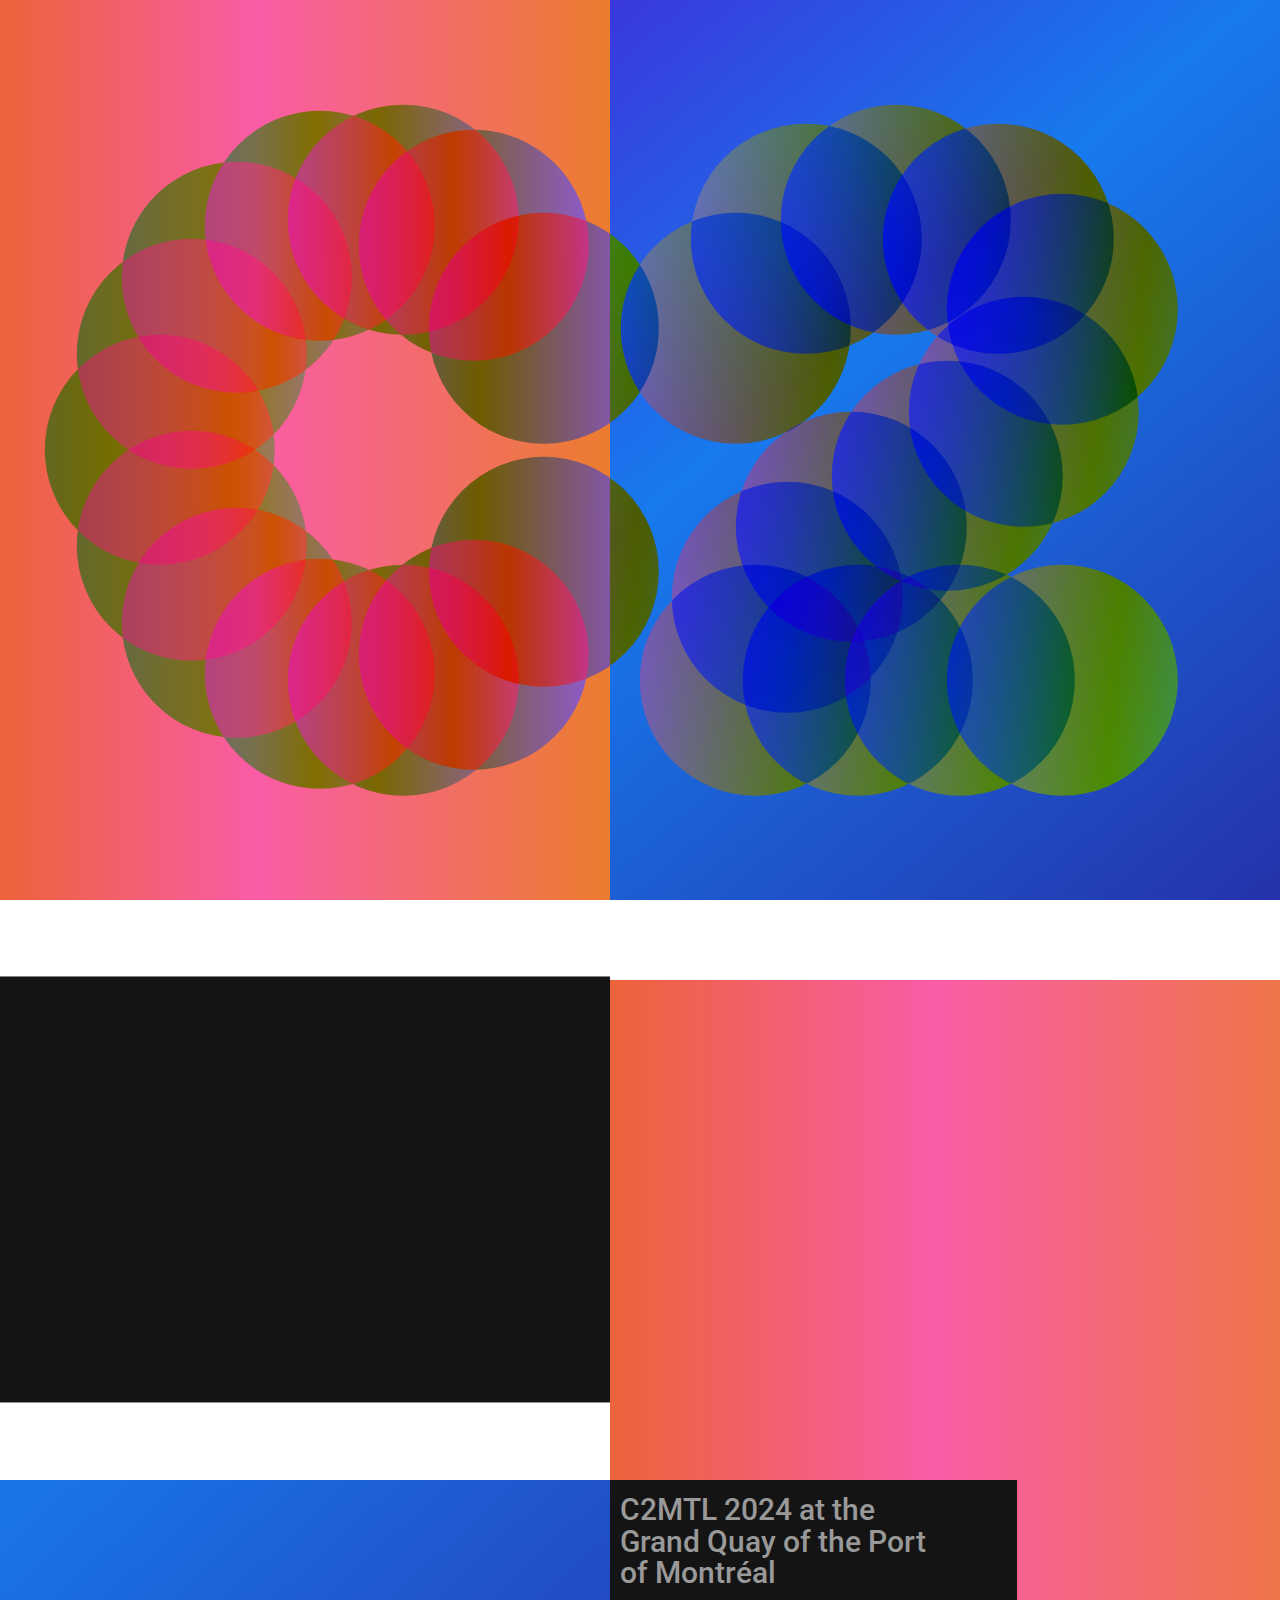
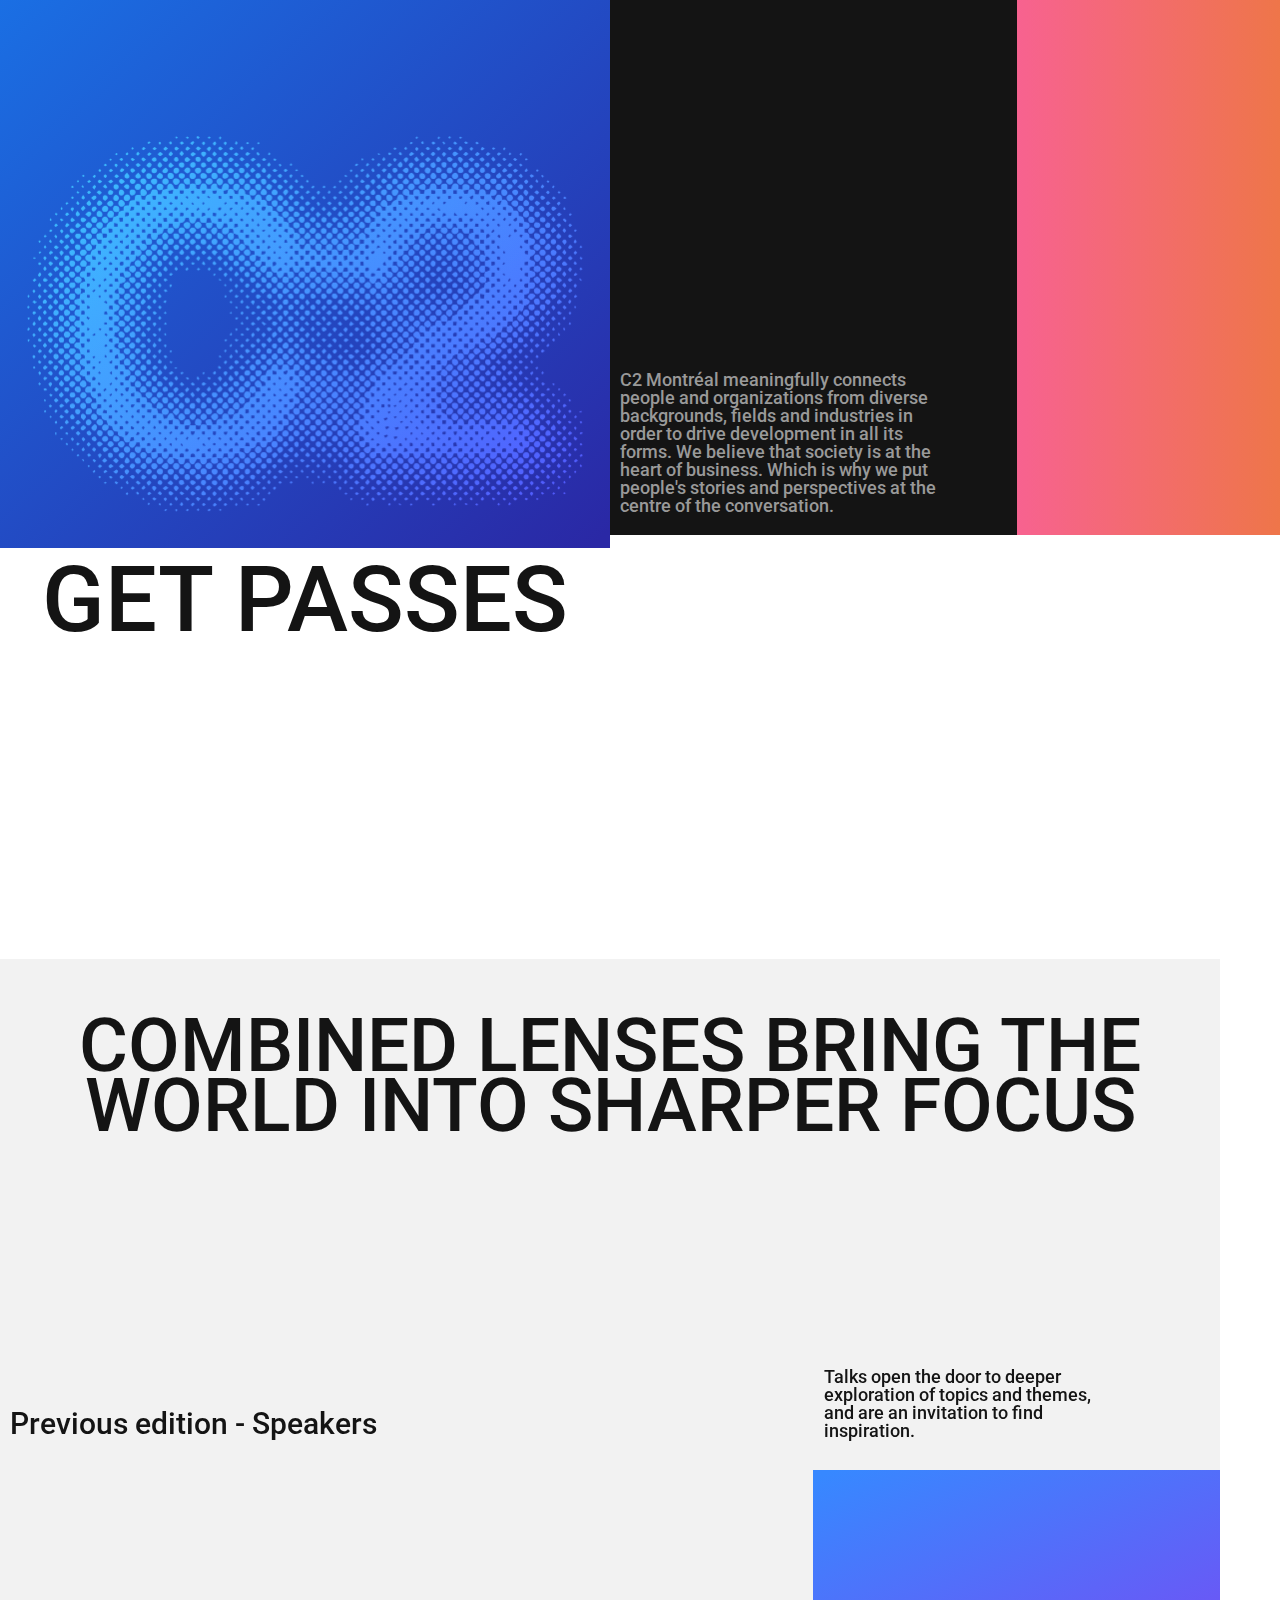
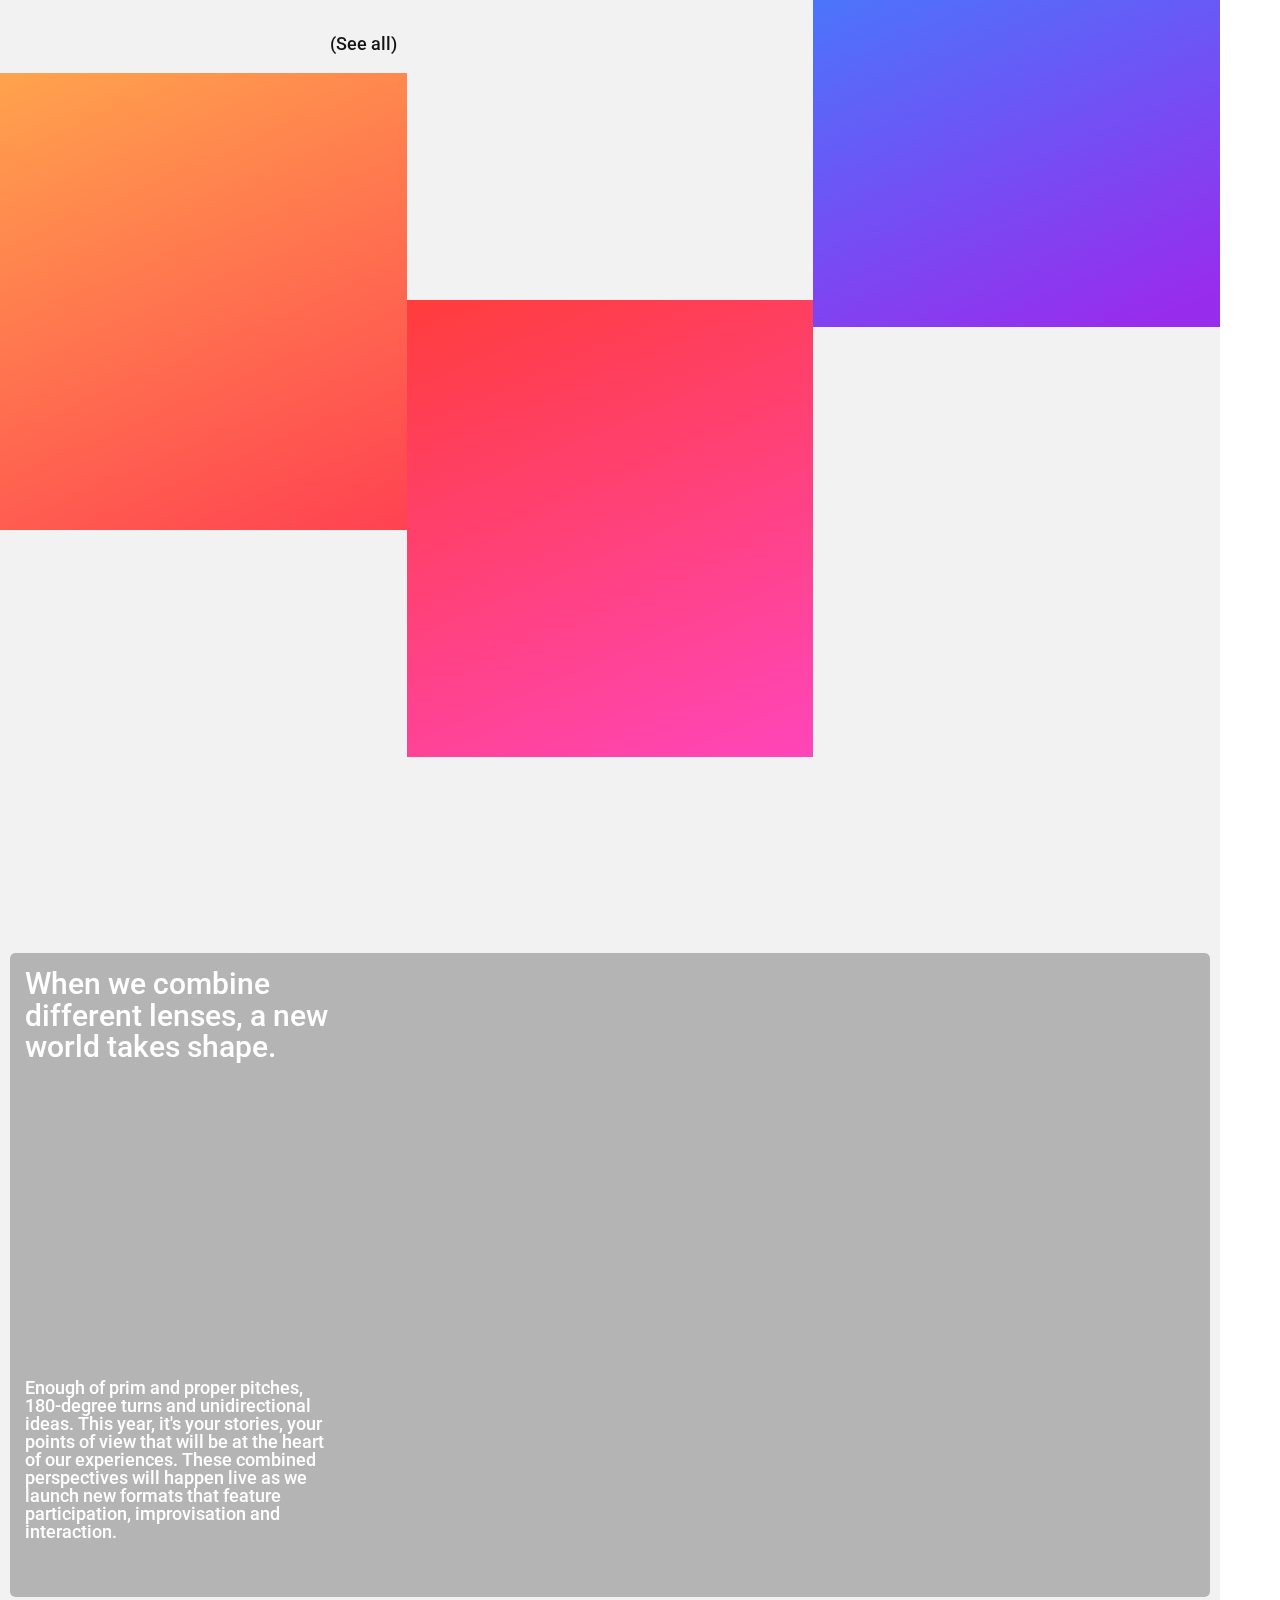
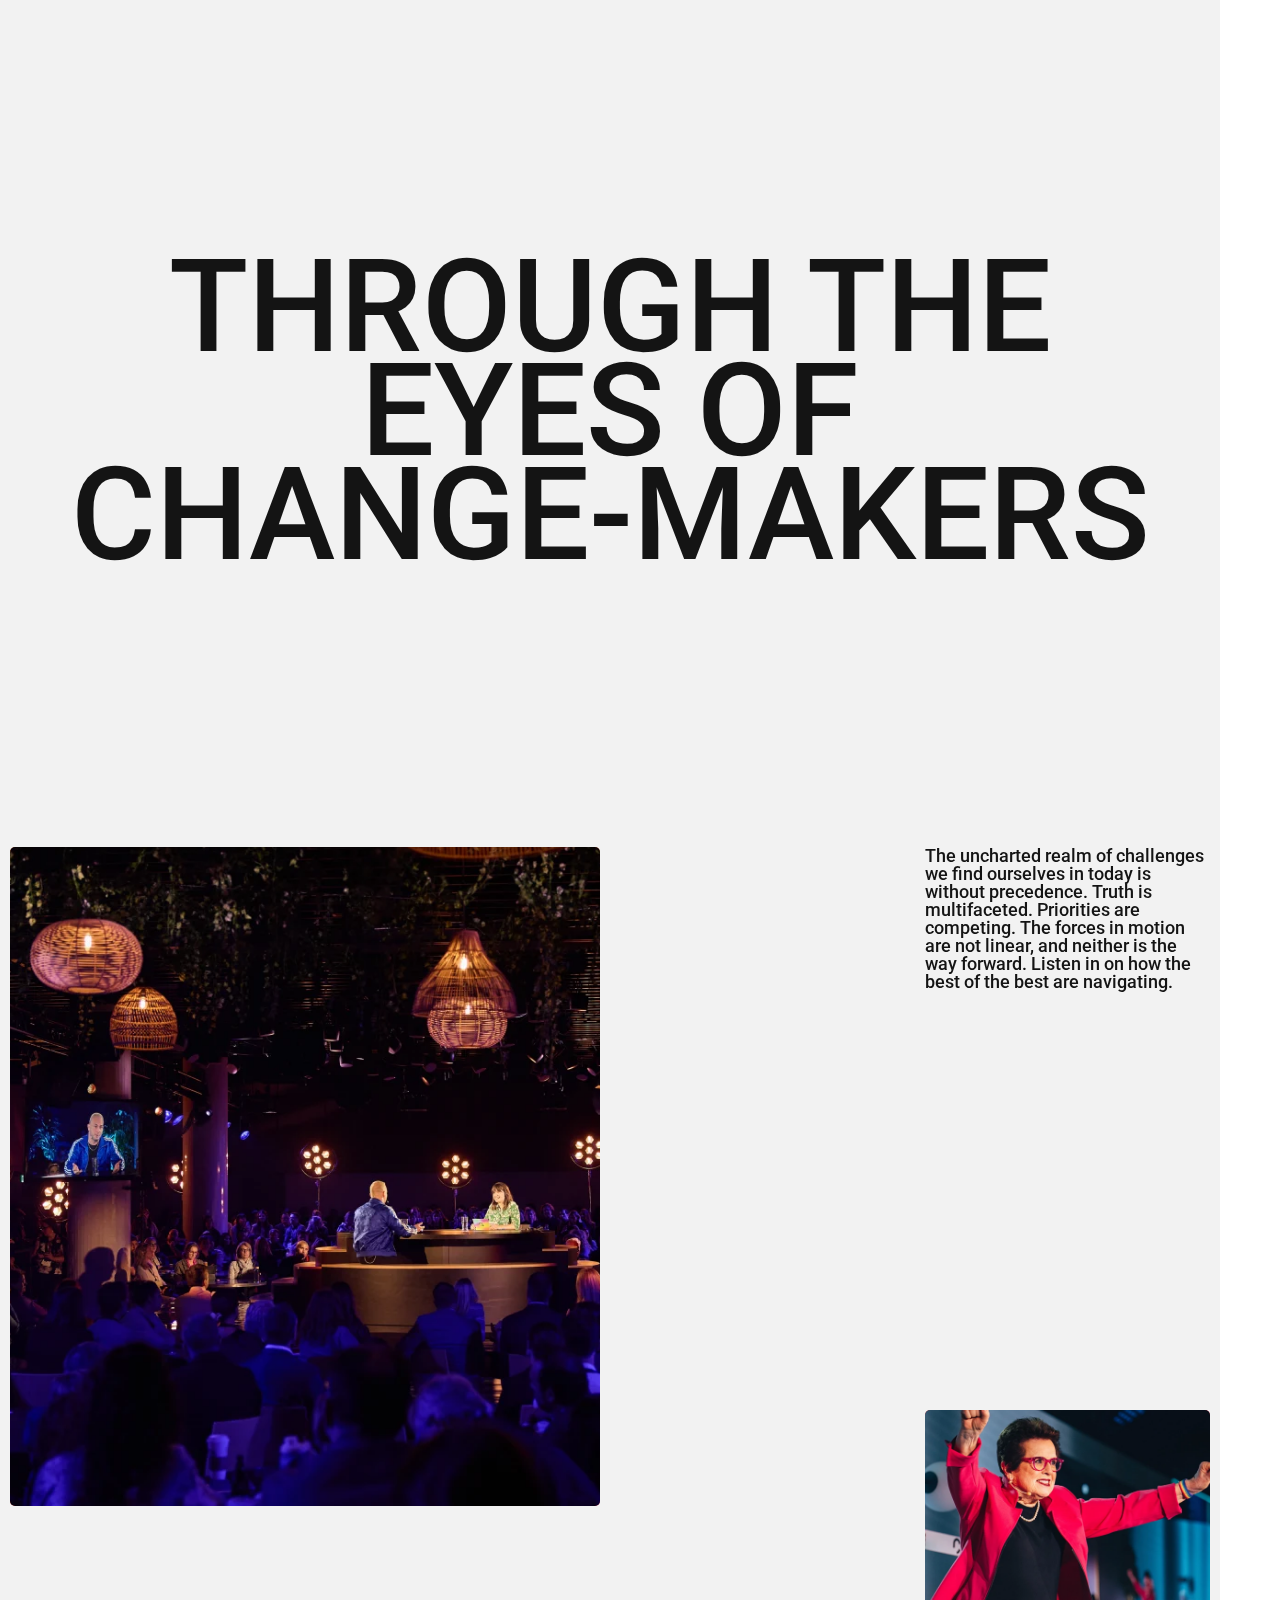
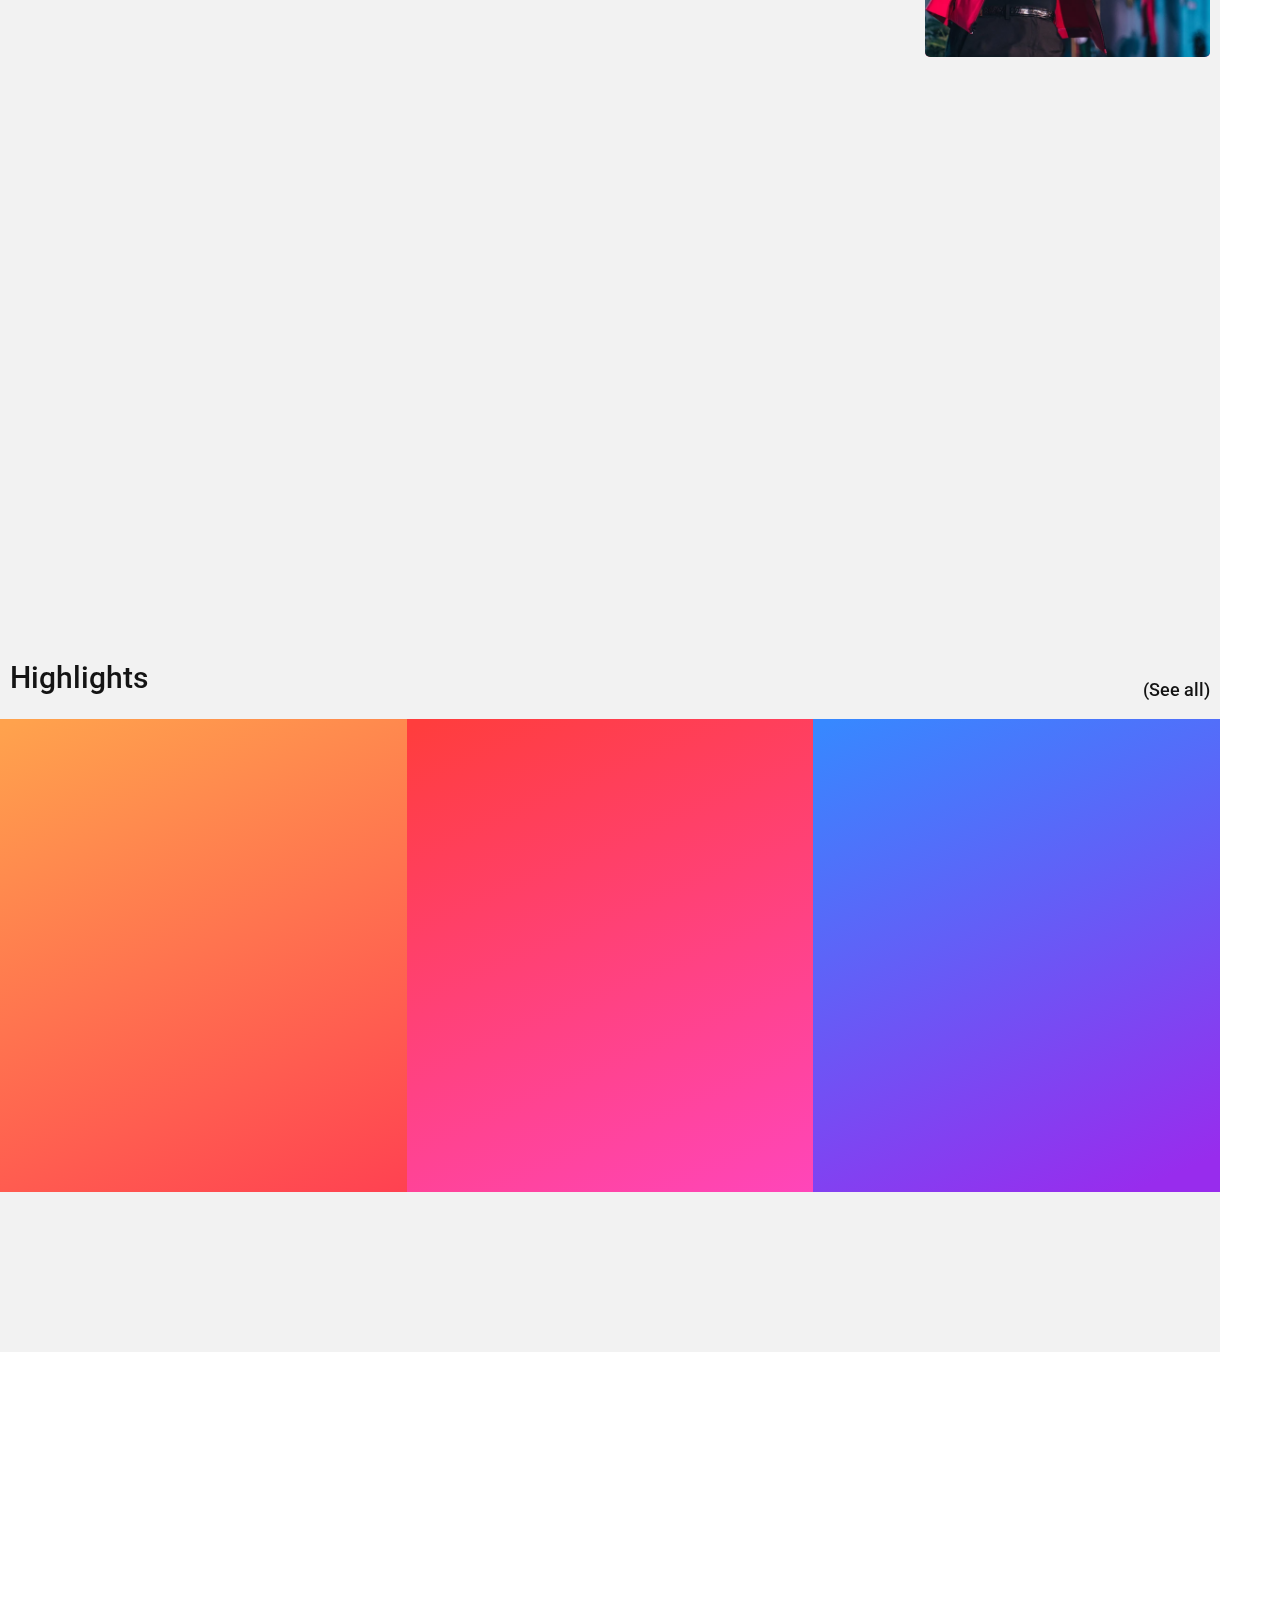
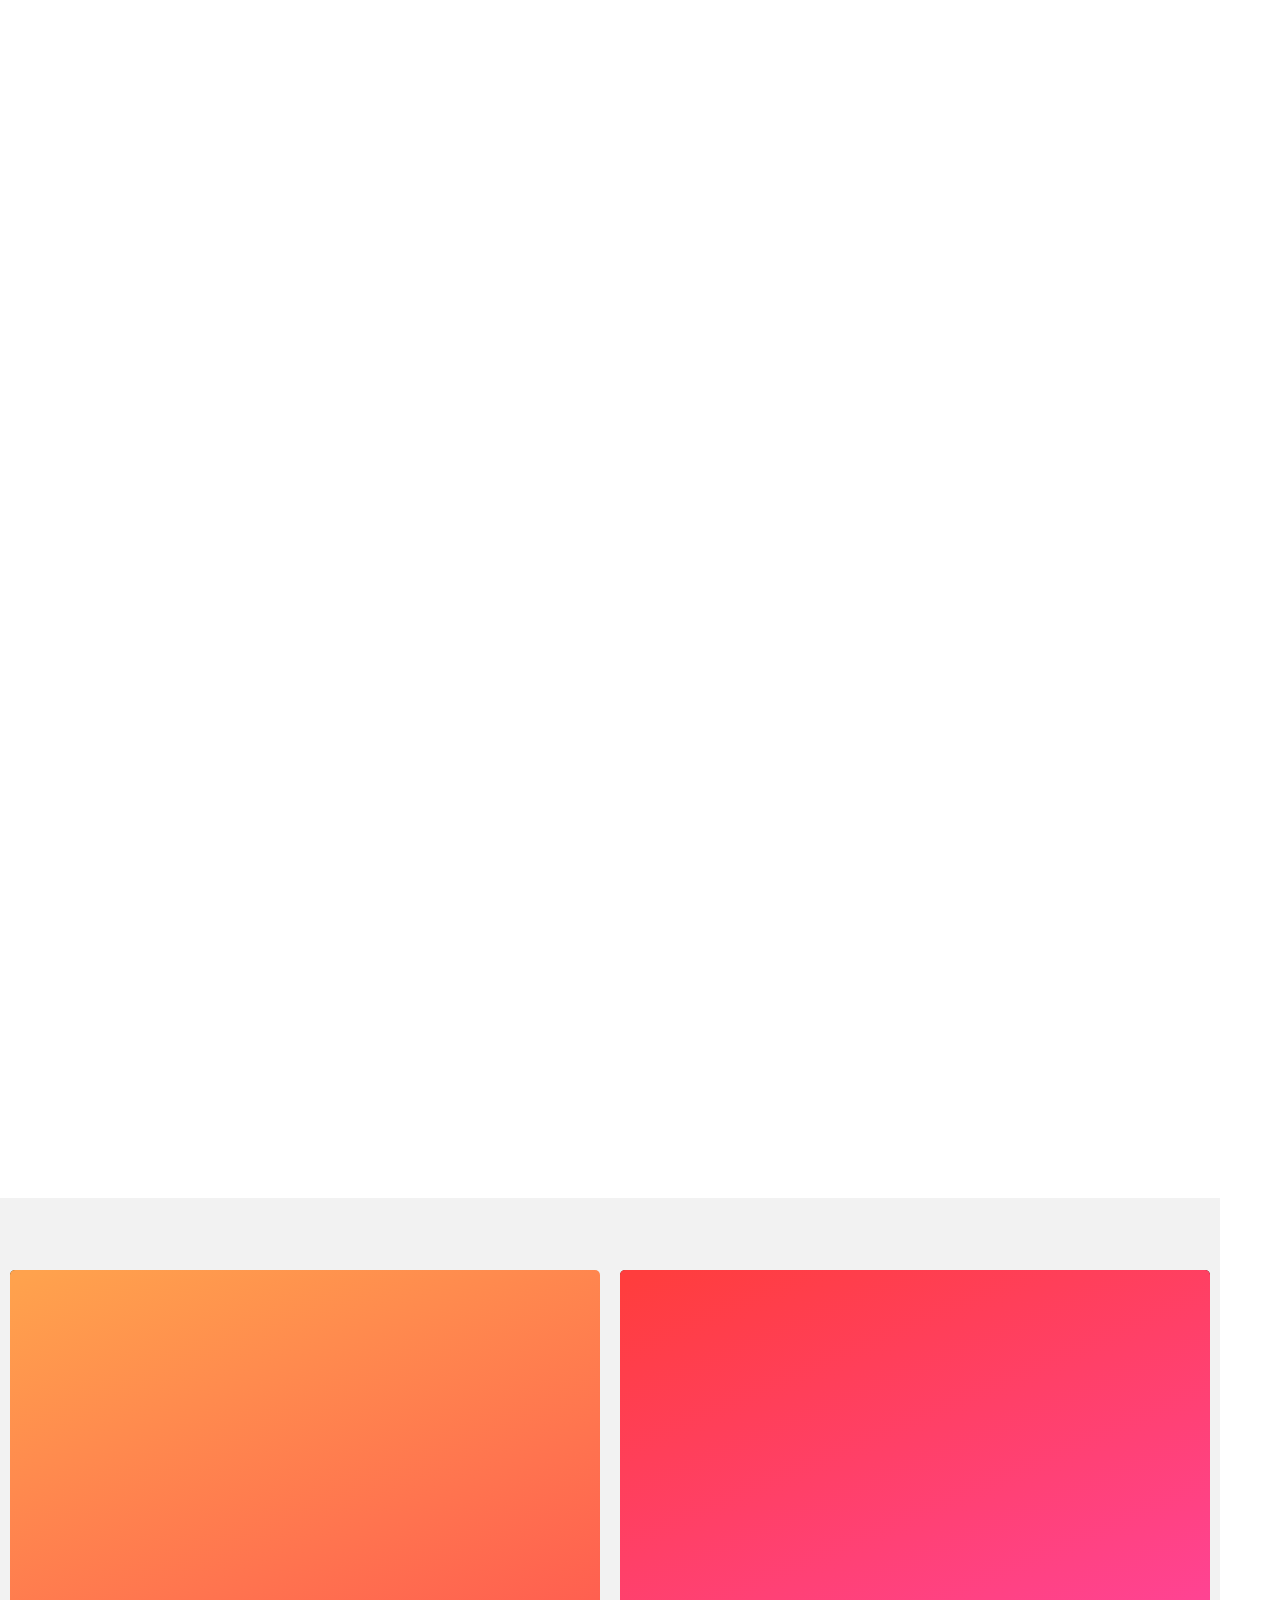
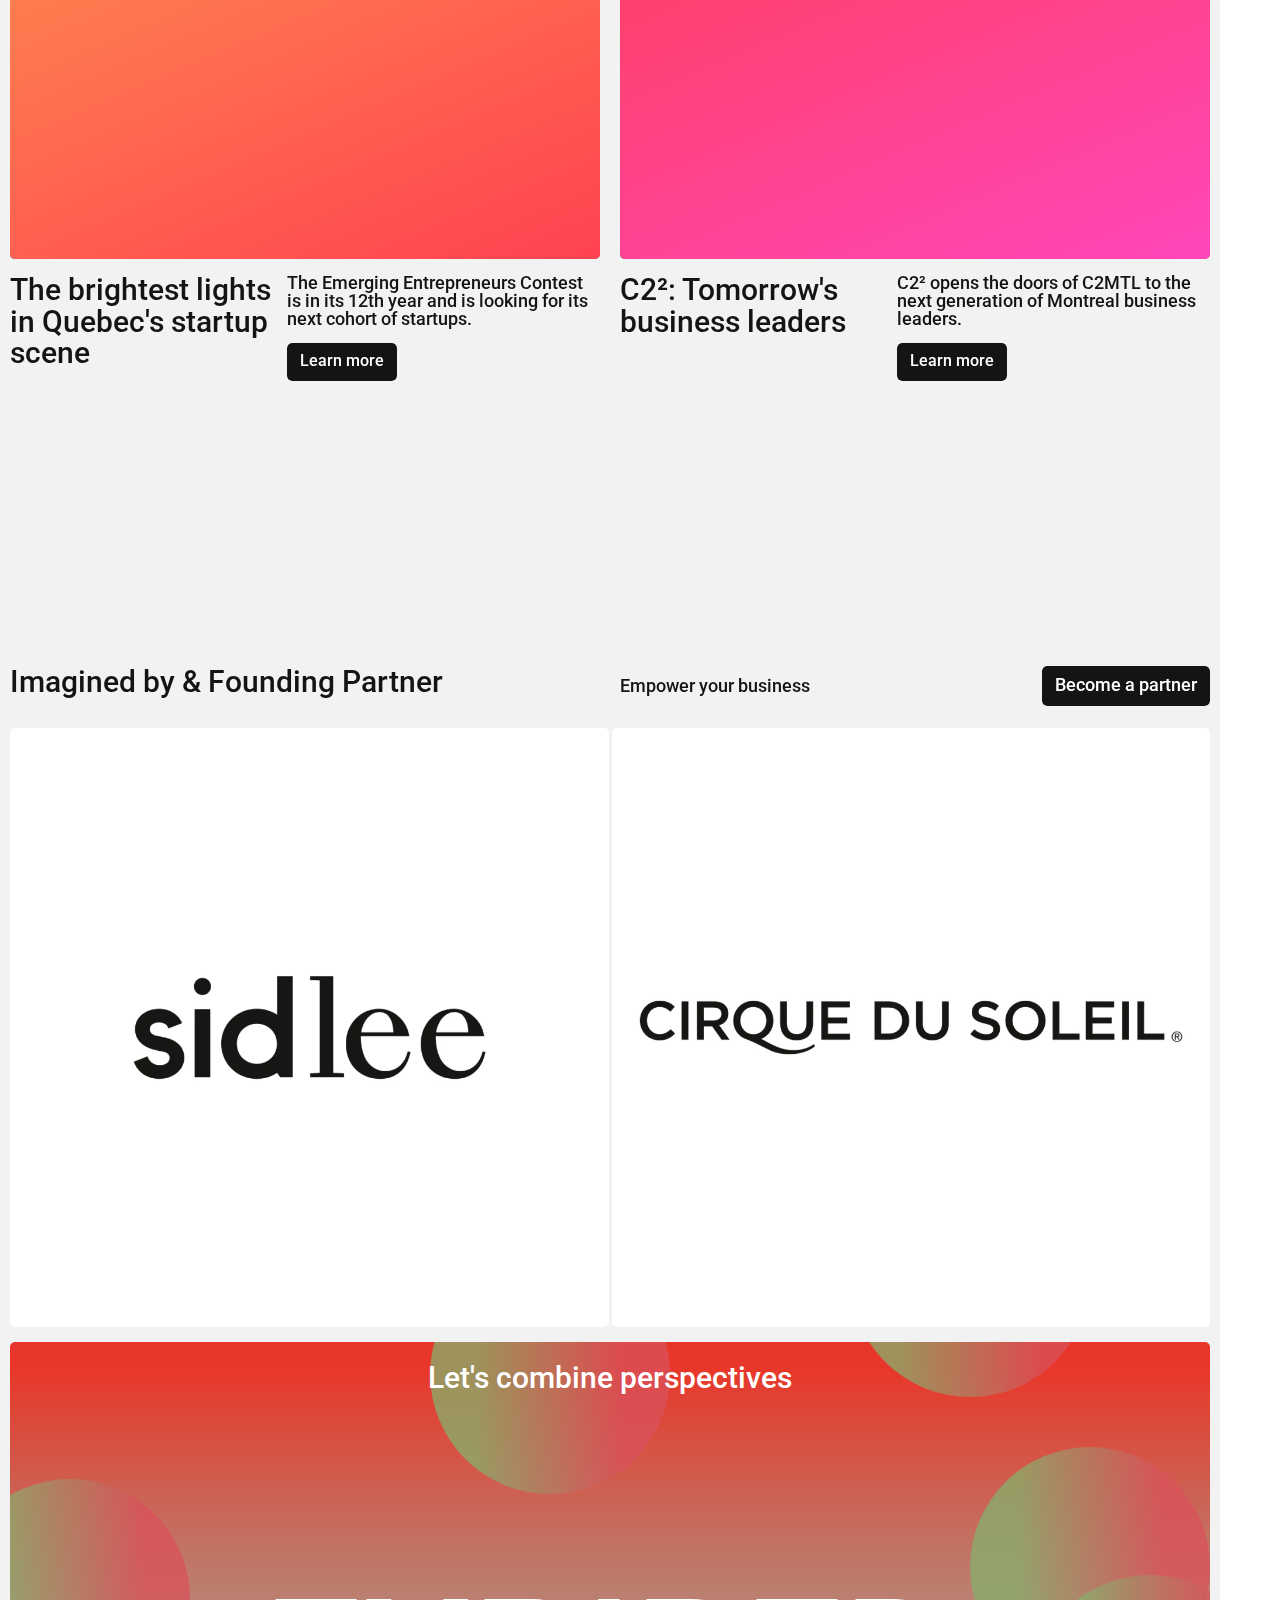
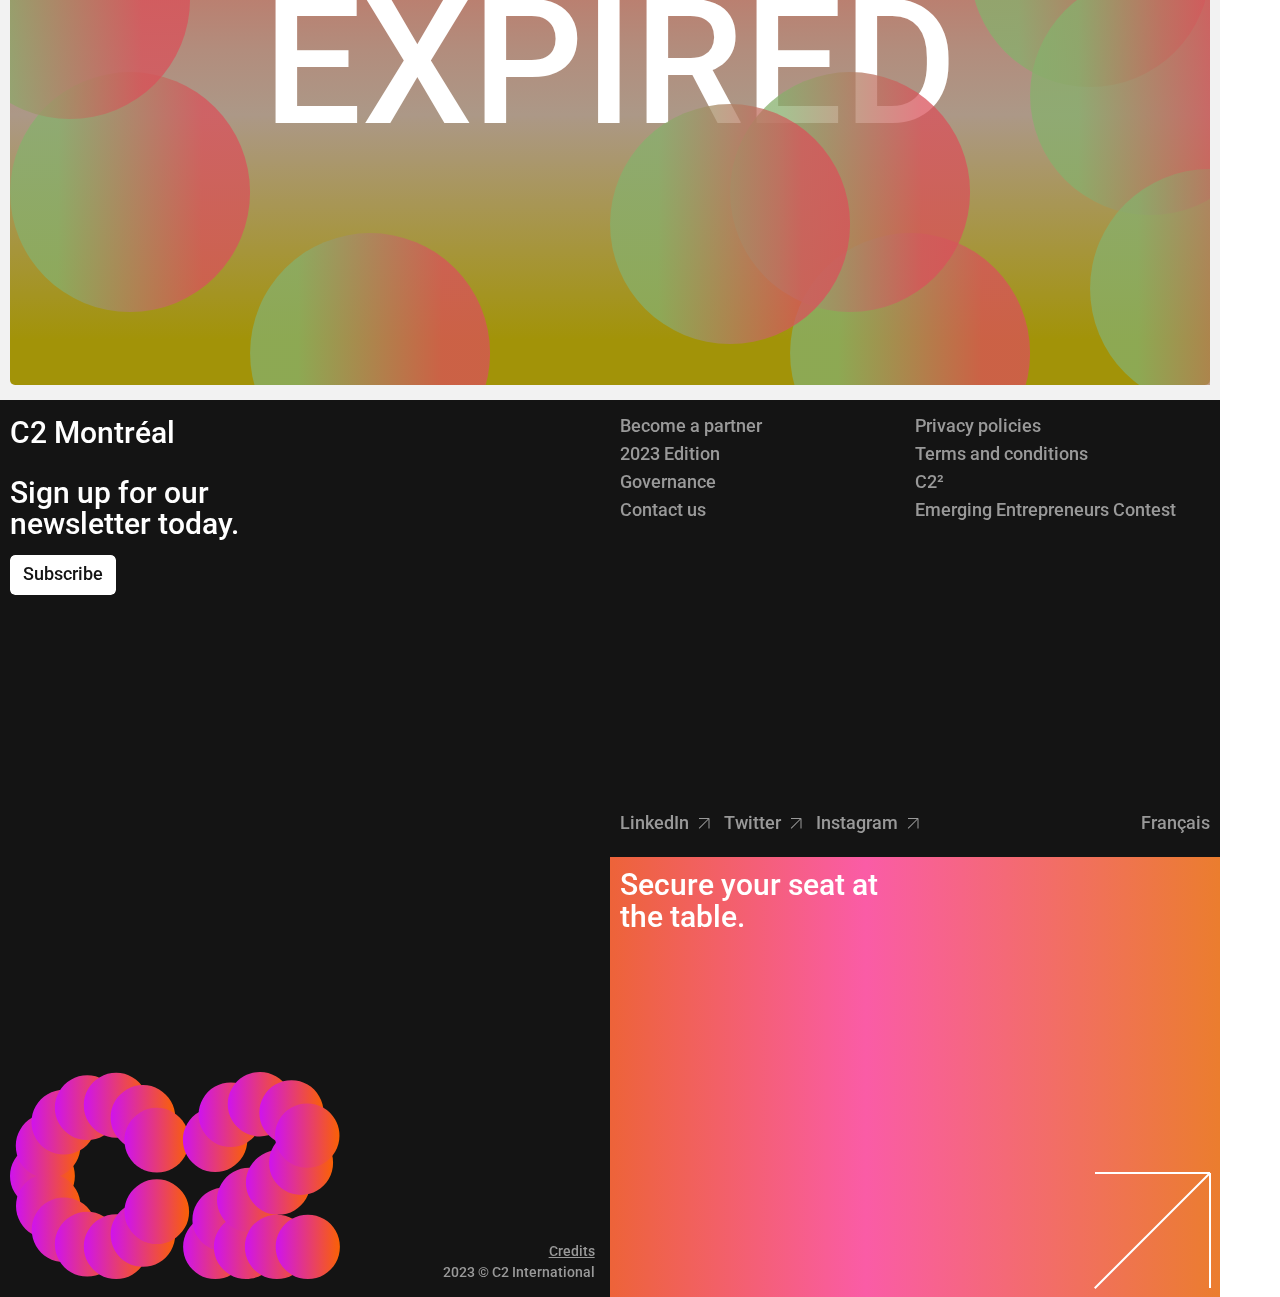
==== commit 861355b5: "feat: bg scroll animation" ====
--- a/index.html
+++ b/index.html
@@ -21,7 +21,7 @@
     </div>
   </div>
 
-  <div class="logo-c2mtl logo-c2mtl--visible">
+  <div class="logo-c2mtl">
     <div class="logo-c2mtl__wrapper">
       <div class="logo-c2mtl__first-letter">
         <div class="bubble"></div>
@@ -308,7 +308,6 @@
       </section>
       <!---->
       <!-- <div class="words-carousel"></div> -->
-      <div style="height: 200vh;"></div>
       <!---->
       <section id="speakers" class="featured-speakers">
         <div class="masked-title bg-light">
--- a/assets/scss/style.css
+++ b/assets/scss/style.css
@@ -242,8 +242,6 @@
 .background .background__wrapper.background__wrapper--mobile {
   top: 100%;
   height: 100lvh;
-  transition: visibility 0s 0.9s;
-  visibility: hidden;
 }
 .background .background__wrapper .background__inner {
   position: absolute;
@@ -275,7 +273,14 @@
 .logo-c2mtl.logo-c2mtl--visible .logo-c2mtl__wrapper {
   transform: translateY(0);
 }
+.logo-c2mtl.logo-c2mtl--visible .logo-c2mtl__wrapper .bubble {
+  transform: scale(1);
+}
+.logo-c2mtl.logo-c2mtl--bubble-animate .logo-c2mtl__wrapper .bubble {
+  animation: bgBubble 7.5s ease-in-out infinite alternate;
+}
 .logo-c2mtl .logo-c2mtl__wrapper {
+  position: relative;
   height: 100%;
   width: 100%;
   transform: translateY(100%);
@@ -288,71 +293,85 @@
   width: 50vw;
   aspect-ratio: 1;
   translate: -50% -50%;
+  mix-blend-mode: multiply;
 }
 .logo-c2mtl .logo-c2mtl__wrapper .logo-c2mtl__first-letter .bubble:nth-child(1) {
   top: 31%;
   left: 85%;
   animation-delay: 0.1s;
+  transition-delay: 0.1s;
 }
 .logo-c2mtl .logo-c2mtl__wrapper .logo-c2mtl__first-letter .bubble:nth-child(2) {
   top: 18%;
   left: 74%;
   animation-delay: 0.2s;
+  transition-delay: 0.2s;
 }
 .logo-c2mtl .logo-c2mtl__wrapper .logo-c2mtl__first-letter .bubble:nth-child(3) {
   top: 14%;
   left: 63%;
   animation-delay: 0.3s;
+  transition-delay: 0.3s;
 }
 .logo-c2mtl .logo-c2mtl__wrapper .logo-c2mtl__first-letter .bubble:nth-child(4) {
   top: 15%;
   left: 50%;
   animation-delay: 0.4s;
+  transition-delay: 0.4s;
 }
 .logo-c2mtl .logo-c2mtl__wrapper .logo-c2mtl__first-letter .bubble:nth-child(5) {
   top: 23%;
   left: 37%;
   animation-delay: 0.5s;
+  transition-delay: 0.5s;
 }
 .logo-c2mtl .logo-c2mtl__wrapper .logo-c2mtl__first-letter .bubble:nth-child(6) {
   top: 35%;
   left: 30%;
   animation-delay: 0.6s;
+  transition-delay: 0.6s;
 }
 .logo-c2mtl .logo-c2mtl__wrapper .logo-c2mtl__first-letter .bubble:nth-child(7) {
   top: 50%;
   left: 25%;
   animation-delay: 0.7s;
+  transition-delay: 0.7s;
 }
 .logo-c2mtl .logo-c2mtl__wrapper .logo-c2mtl__first-letter .bubble:nth-child(8) {
   top: 65%;
   left: 30%;
   animation-delay: 0.8s;
+  transition-delay: 0.8s;
 }
 .logo-c2mtl .logo-c2mtl__wrapper .logo-c2mtl__first-letter .bubble:nth-child(9) {
   top: 77%;
   left: 37%;
   animation-delay: 0.9s;
+  transition-delay: 0.9s;
 }
 .logo-c2mtl .logo-c2mtl__wrapper .logo-c2mtl__first-letter .bubble:nth-child(10) {
   top: 85%;
   left: 50%;
   animation-delay: 1s;
+  transition-delay: 1s;
 }
 .logo-c2mtl .logo-c2mtl__wrapper .logo-c2mtl__first-letter .bubble:nth-child(11) {
   top: 86%;
   left: 63%;
   animation-delay: 1.1s;
+  transition-delay: 1.1s;
 }
 .logo-c2mtl .logo-c2mtl__wrapper .logo-c2mtl__first-letter .bubble:nth-child(12) {
   top: 82%;
   left: 74%;
   animation-delay: 1.2s;
+  transition-delay: 1.2s;
 }
 .logo-c2mtl .logo-c2mtl__wrapper .logo-c2mtl__first-letter .bubble:nth-child(13) {
   top: 69%;
   left: 85%;
   animation-delay: 1.3s;
+  transition-delay: 1.3s;
 }
 .logo-c2mtl .logo-c2mtl__wrapper .logo-c2mtl__second-letter {
   position: absolute;
@@ -361,71 +380,85 @@
   aspect-ratio: 1;
   width: 50vw;
   translate: -50% -50%;
+  mix-blend-mode: multiply;
 }
 .logo-c2mtl .logo-c2mtl__wrapper .logo-c2mtl__second-letter .bubble:nth-child(1) {
   top: 31%;
   left: 15%;
   animation-delay: 1.4s;
+  transition-delay: 1.4s;
 }
 .logo-c2mtl .logo-c2mtl__wrapper .logo-c2mtl__second-letter .bubble:nth-child(2) {
   top: 17%;
   left: 26%;
   animation-delay: 1.5s;
+  transition-delay: 1.5s;
 }
 .logo-c2mtl .logo-c2mtl__wrapper .logo-c2mtl__second-letter .bubble:nth-child(3) {
   top: 14%;
   left: 40%;
   animation-delay: 1.6s;
+  transition-delay: 1.6s;
 }
 .logo-c2mtl .logo-c2mtl__wrapper .logo-c2mtl__second-letter .bubble:nth-child(4) {
   top: 17%;
   left: 56%;
   animation-delay: 1.7s;
+  transition-delay: 1.7s;
 }
 .logo-c2mtl .logo-c2mtl__wrapper .logo-c2mtl__second-letter .bubble:nth-child(5) {
   top: 28%;
   left: 66%;
   animation-delay: 1.8s;
+  transition-delay: 1.8s;
 }
 .logo-c2mtl .logo-c2mtl__wrapper .logo-c2mtl__second-letter .bubble:nth-child(6) {
   top: 44%;
   left: 60%;
   animation-delay: 1.9s;
+  transition-delay: 1.9s;
 }
 .logo-c2mtl .logo-c2mtl__wrapper .logo-c2mtl__second-letter .bubble:nth-child(7) {
   top: 54%;
   left: 48%;
   animation-delay: 2s;
+  transition-delay: 2s;
 }
 .logo-c2mtl .logo-c2mtl__wrapper .logo-c2mtl__second-letter .bubble:nth-child(8) {
   top: 62%;
   left: 33%;
   animation-delay: 2.1s;
+  transition-delay: 2.1s;
 }
 .logo-c2mtl .logo-c2mtl__wrapper .logo-c2mtl__second-letter .bubble:nth-child(9) {
   top: 73%;
   left: 23%;
   animation-delay: 2.2s;
+  transition-delay: 2.2s;
 }
 .logo-c2mtl .logo-c2mtl__wrapper .logo-c2mtl__second-letter .bubble:nth-child(10) {
   top: 86%;
   left: 18%;
   animation-delay: 2.3s;
+  transition-delay: 2.3s;
 }
 .logo-c2mtl .logo-c2mtl__wrapper .logo-c2mtl__second-letter .bubble:nth-child(11) {
   top: 86%;
   left: 34%;
   animation-delay: 2.4s;
+  transition-delay: 2.4s;
 }
 .logo-c2mtl .logo-c2mtl__wrapper .logo-c2mtl__second-letter .bubble:nth-child(12) {
   top: 86%;
   left: 50%;
   animation-delay: 2.5s;
+  transition-delay: 2.5s;
 }
 .logo-c2mtl .logo-c2mtl__wrapper .logo-c2mtl__second-letter .bubble:nth-child(13) {
   top: 86%;
   left: 66%;
   animation-delay: 2.6s;
+  transition-delay: 2.6s;
 }
 .logo-c2mtl .logo-c2mtl__wrapper .bubble {
   position: absolute;
@@ -435,7 +468,8 @@
   width: 18vw;
   mix-blend-mode: multiply;
   translate: -50% -50%;
-  animation: bgBubble 7.5s ease-in-out infinite alternate;
+  transition: transform 1s ease-out;
+  transform: scale(0);
 }
 
 @media screen and (max-width: 991px) {
@@ -444,6 +478,11 @@
     height: 0;
     padding-bottom: 44.53333%;
     width: 100%;
+  }
+  .background .background__wrapper.background__wrapper--mobile {
+    top: 100%;
+    height: 100lvh;
+    transition: visibility 0s 0.9s;
   }
 }
 @media screen and (min-width: 992px) {
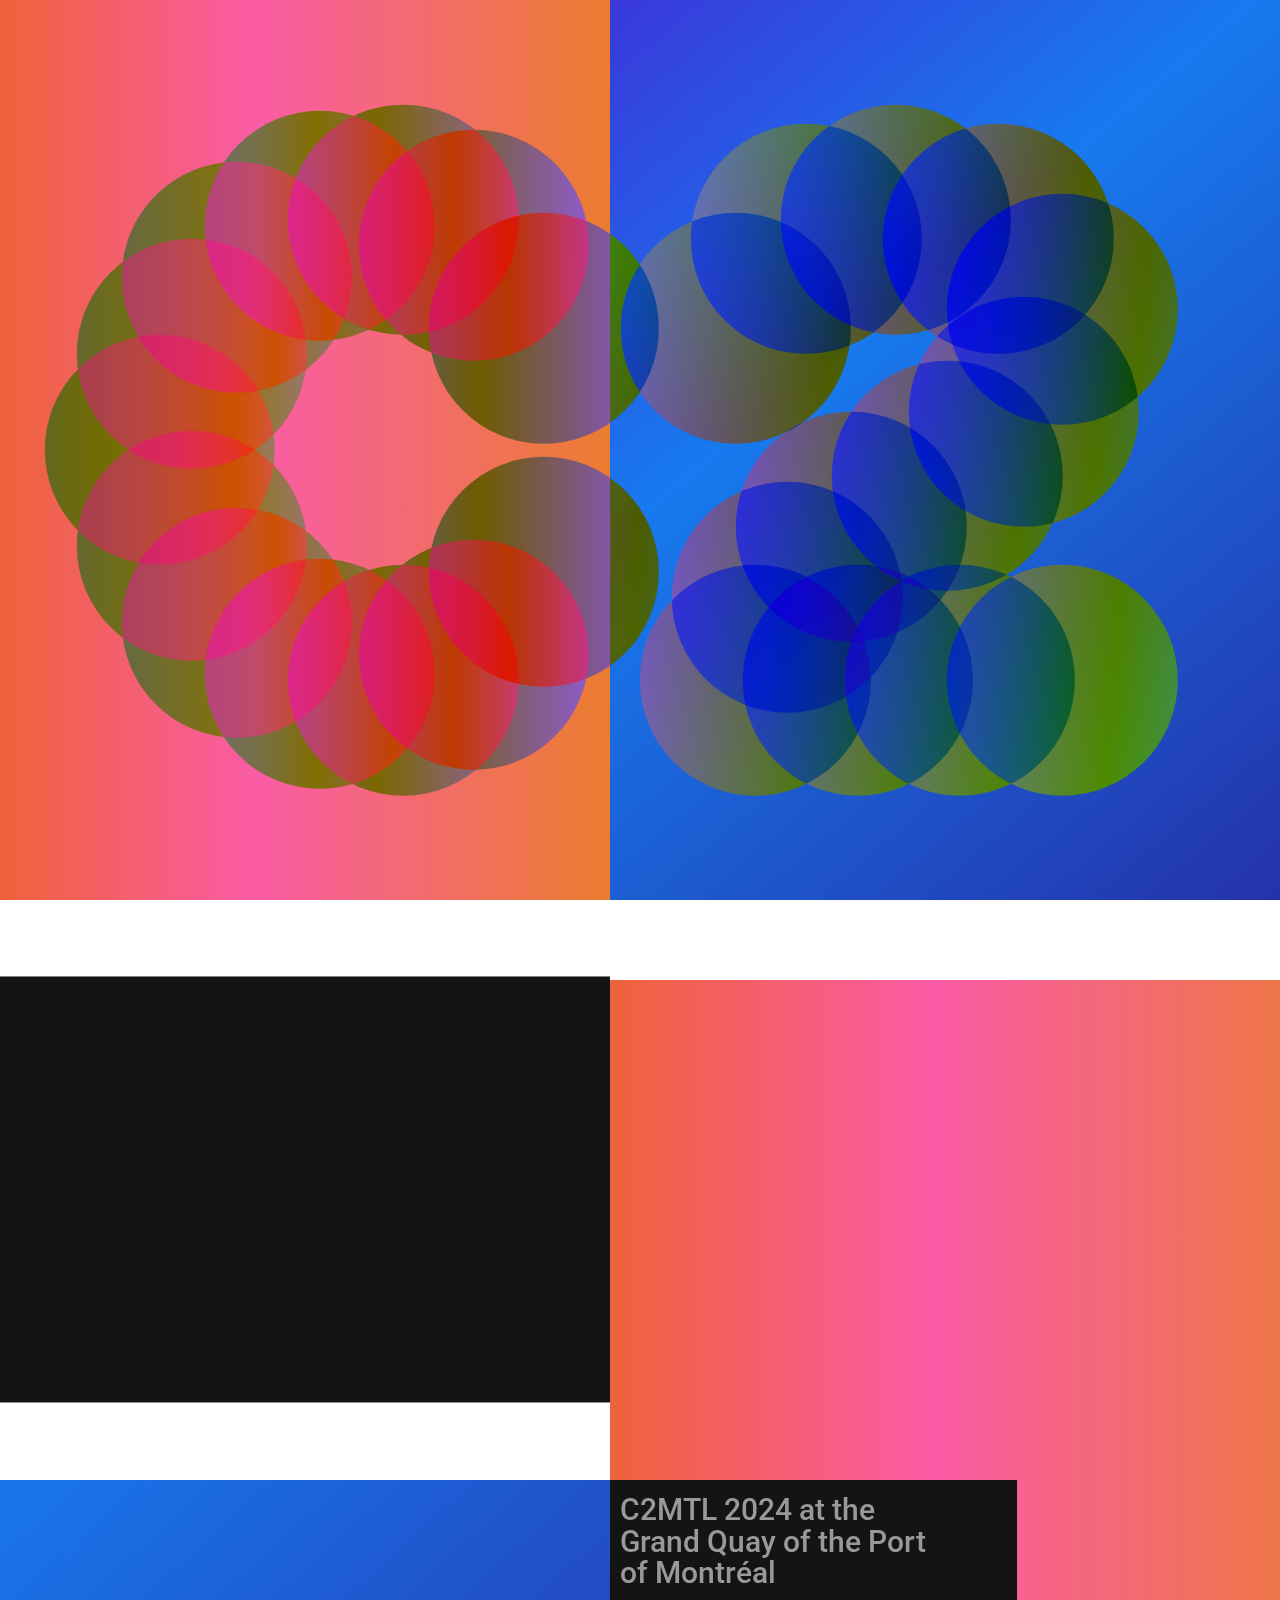
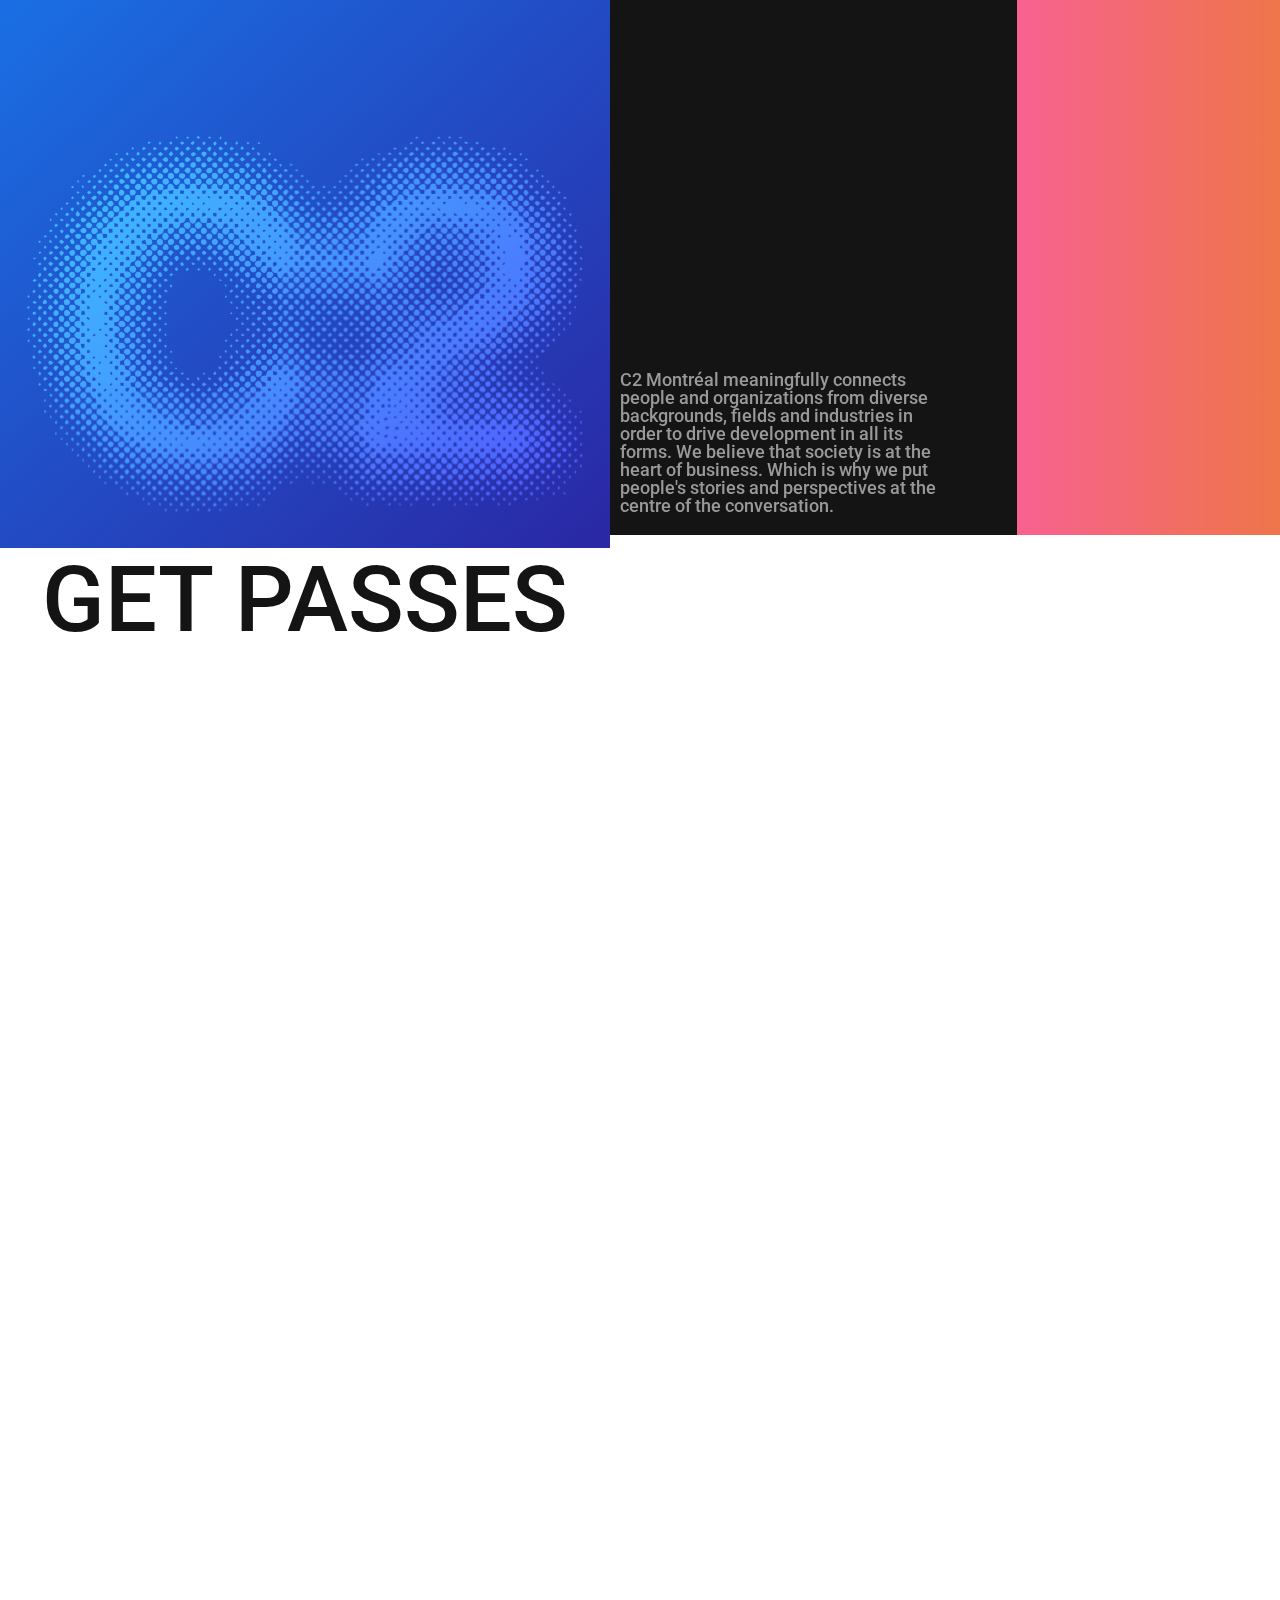
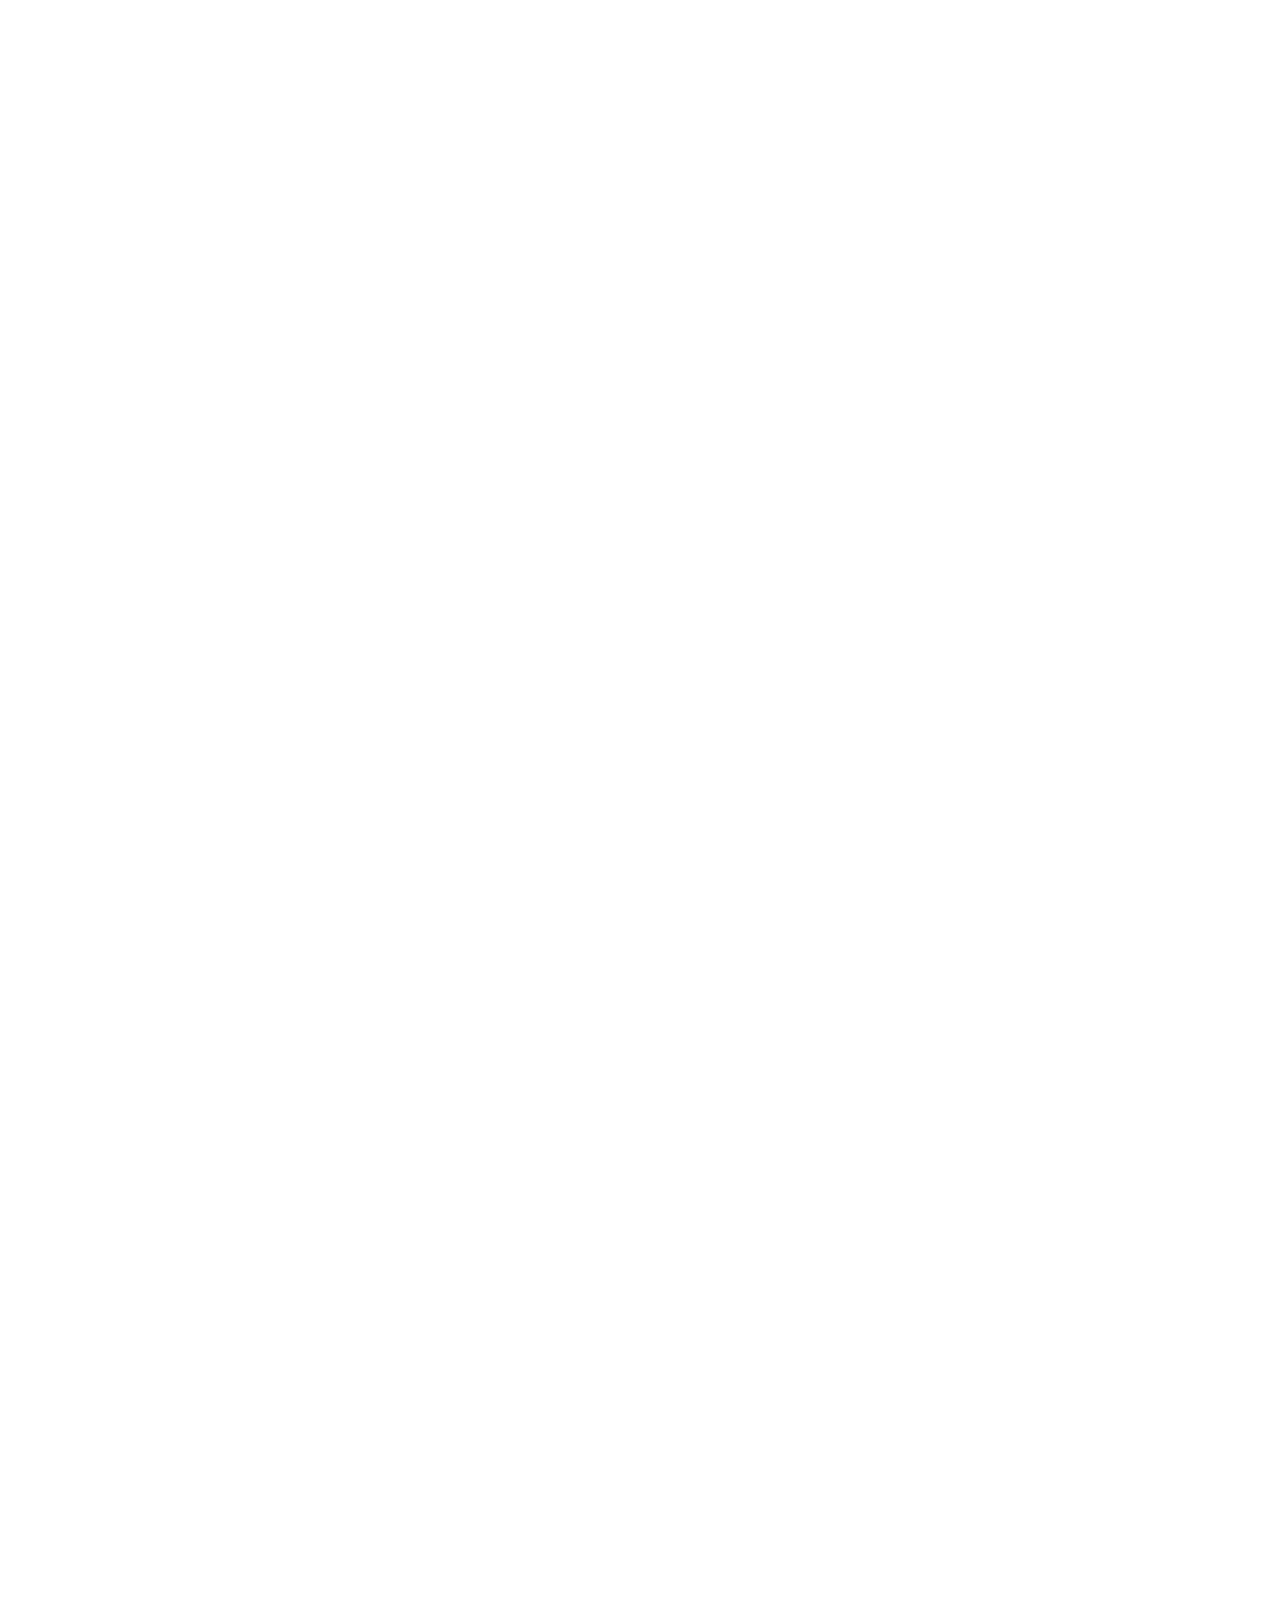
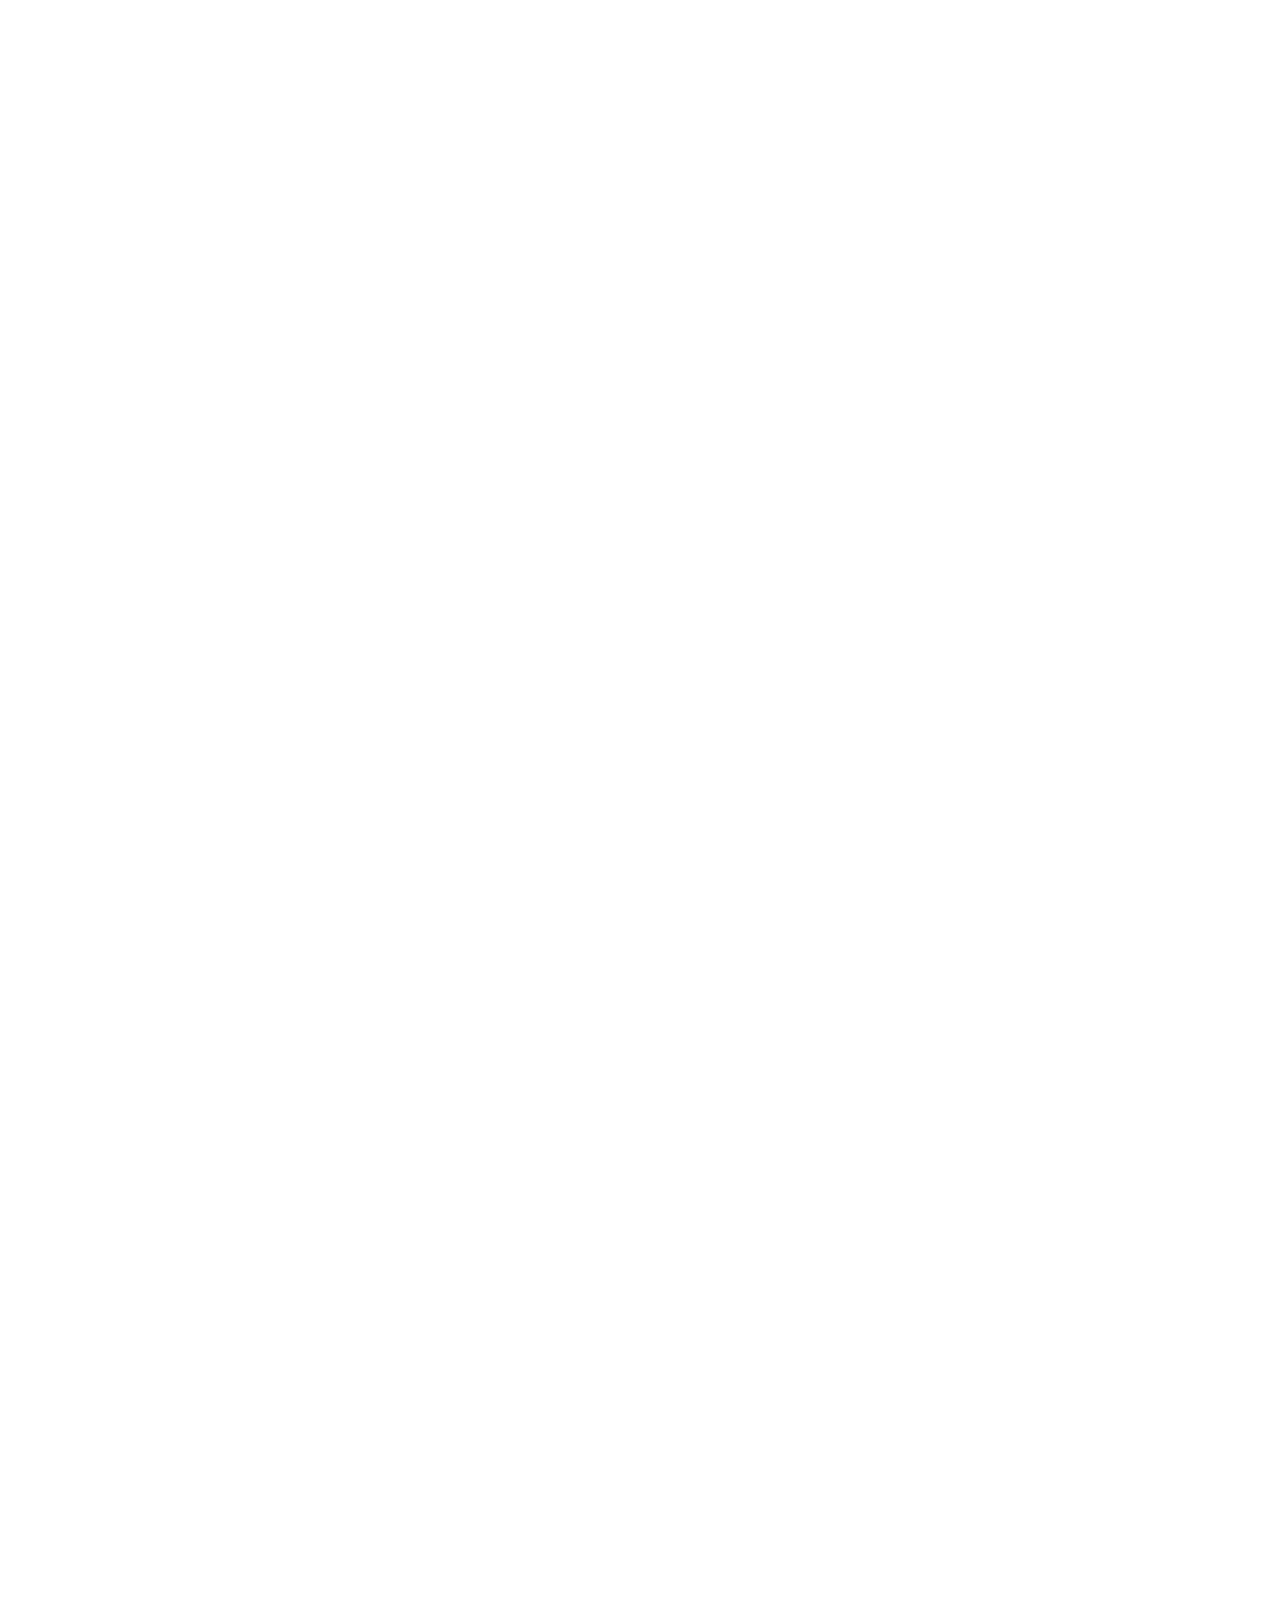
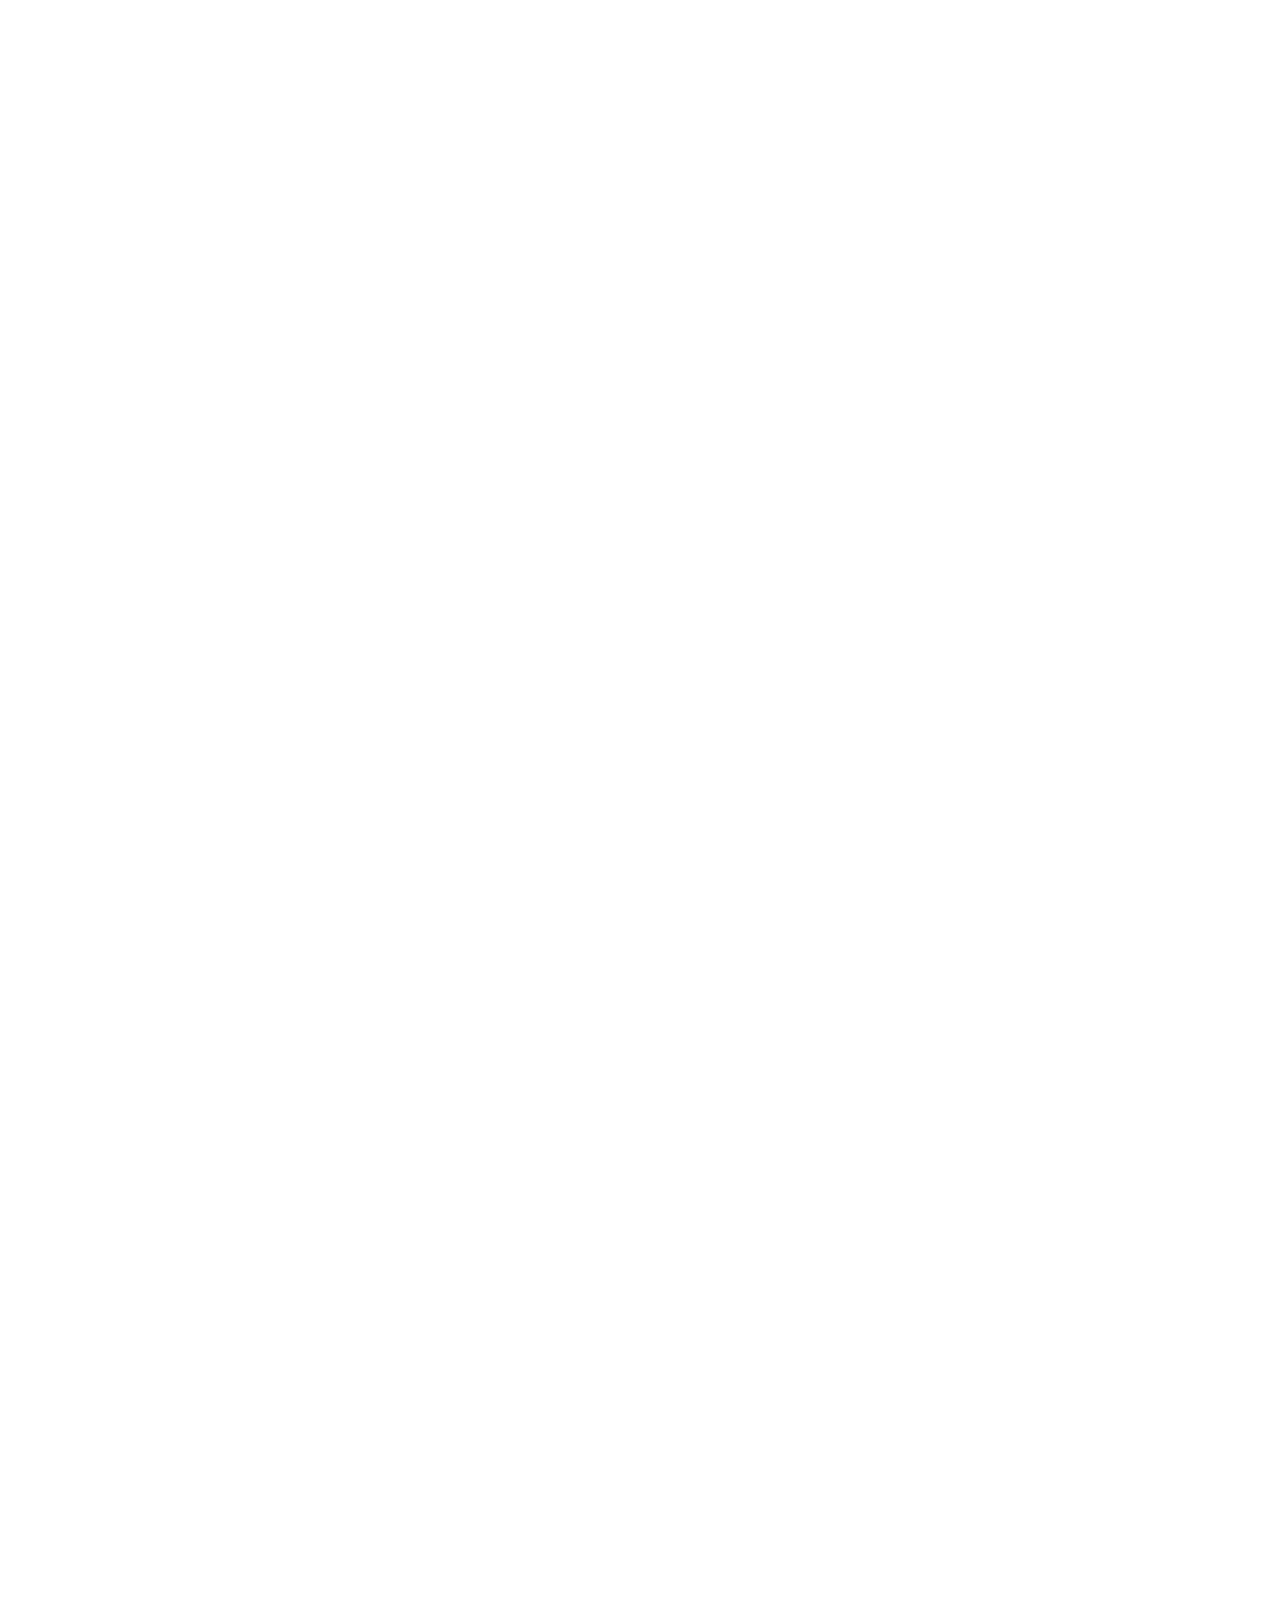
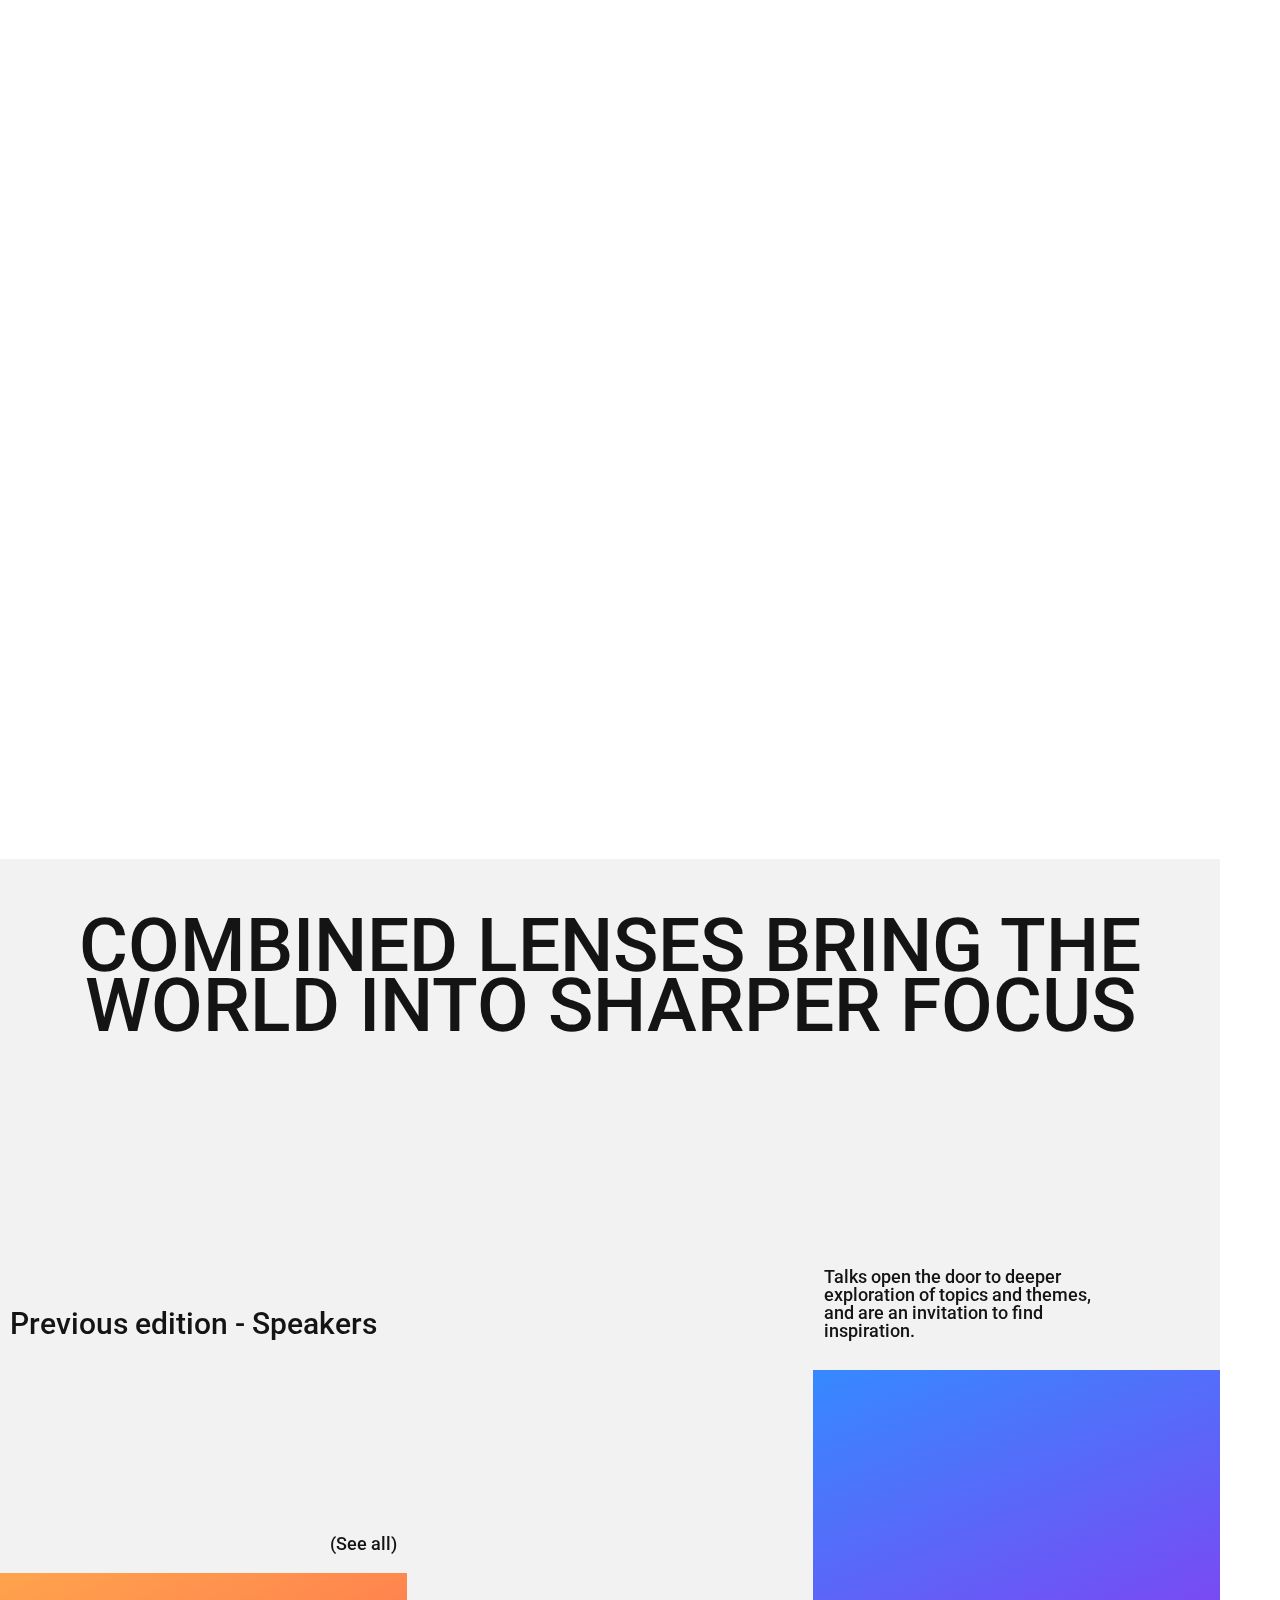
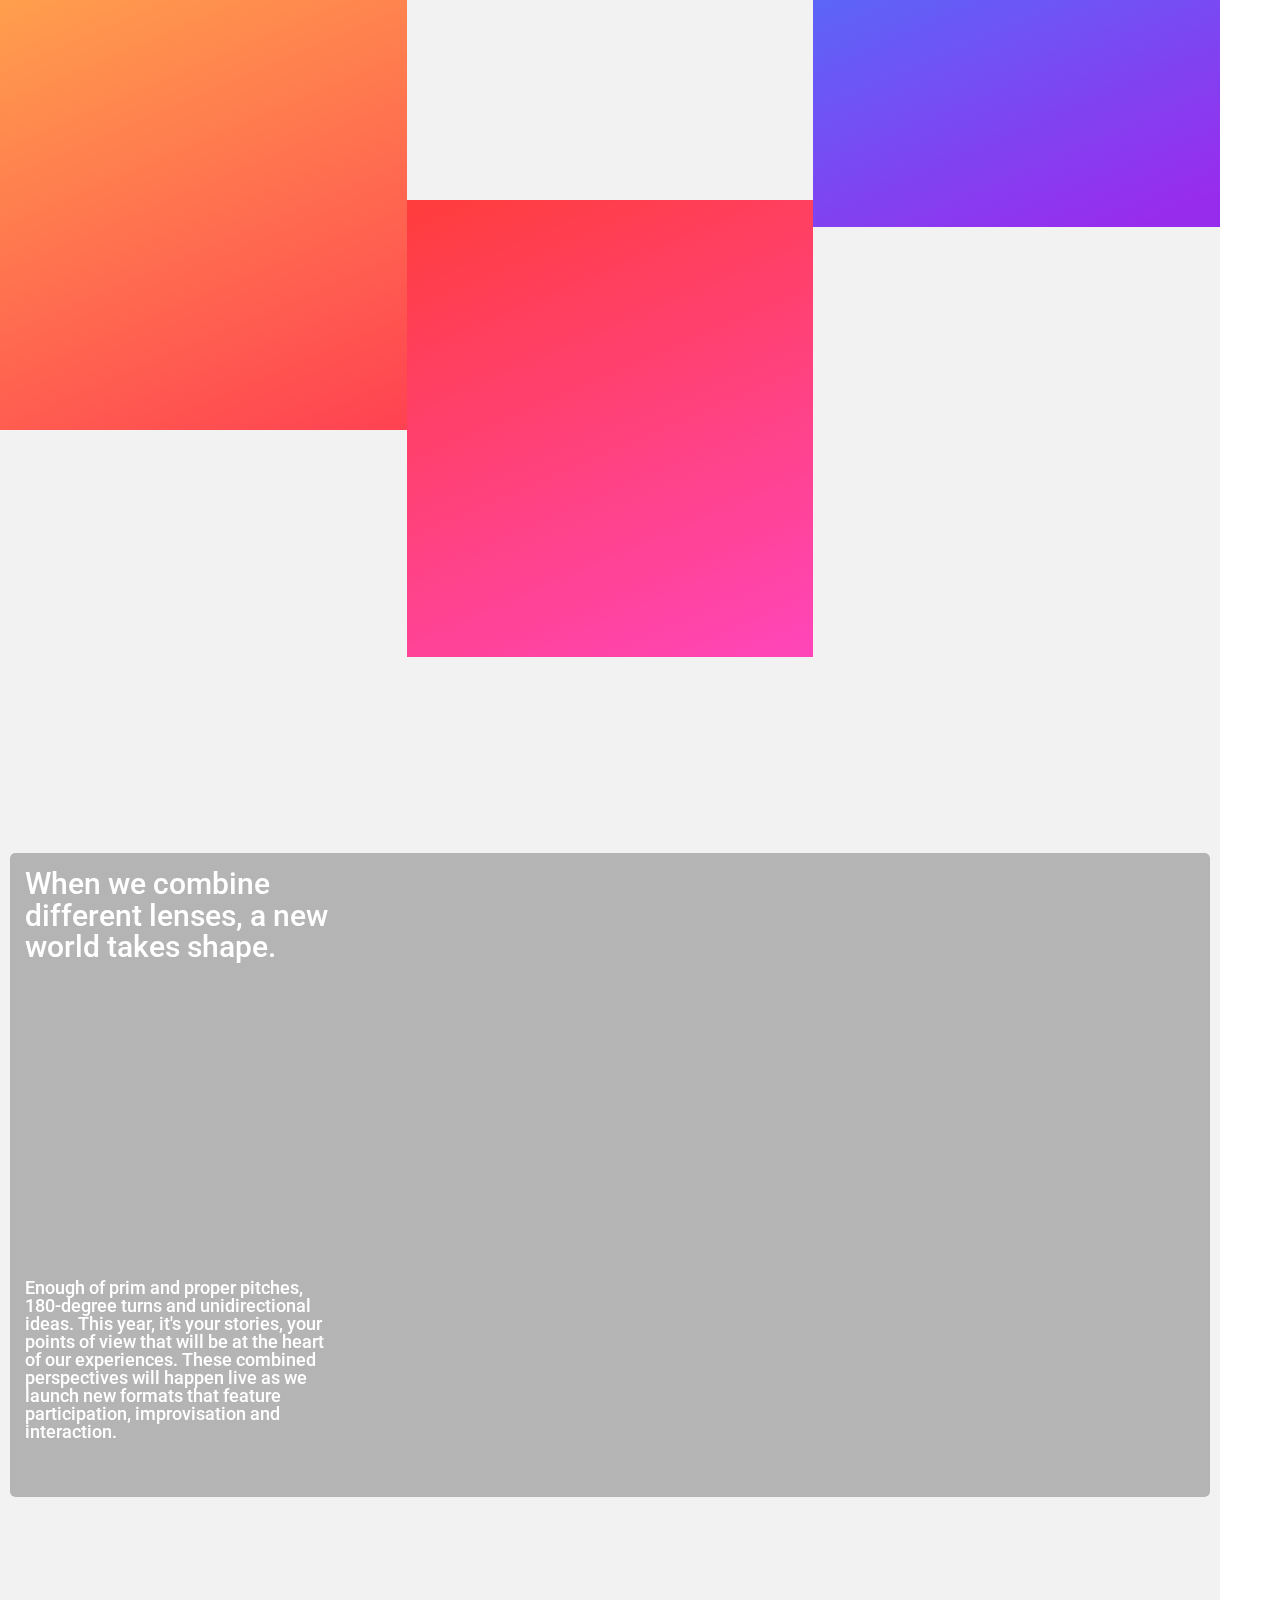
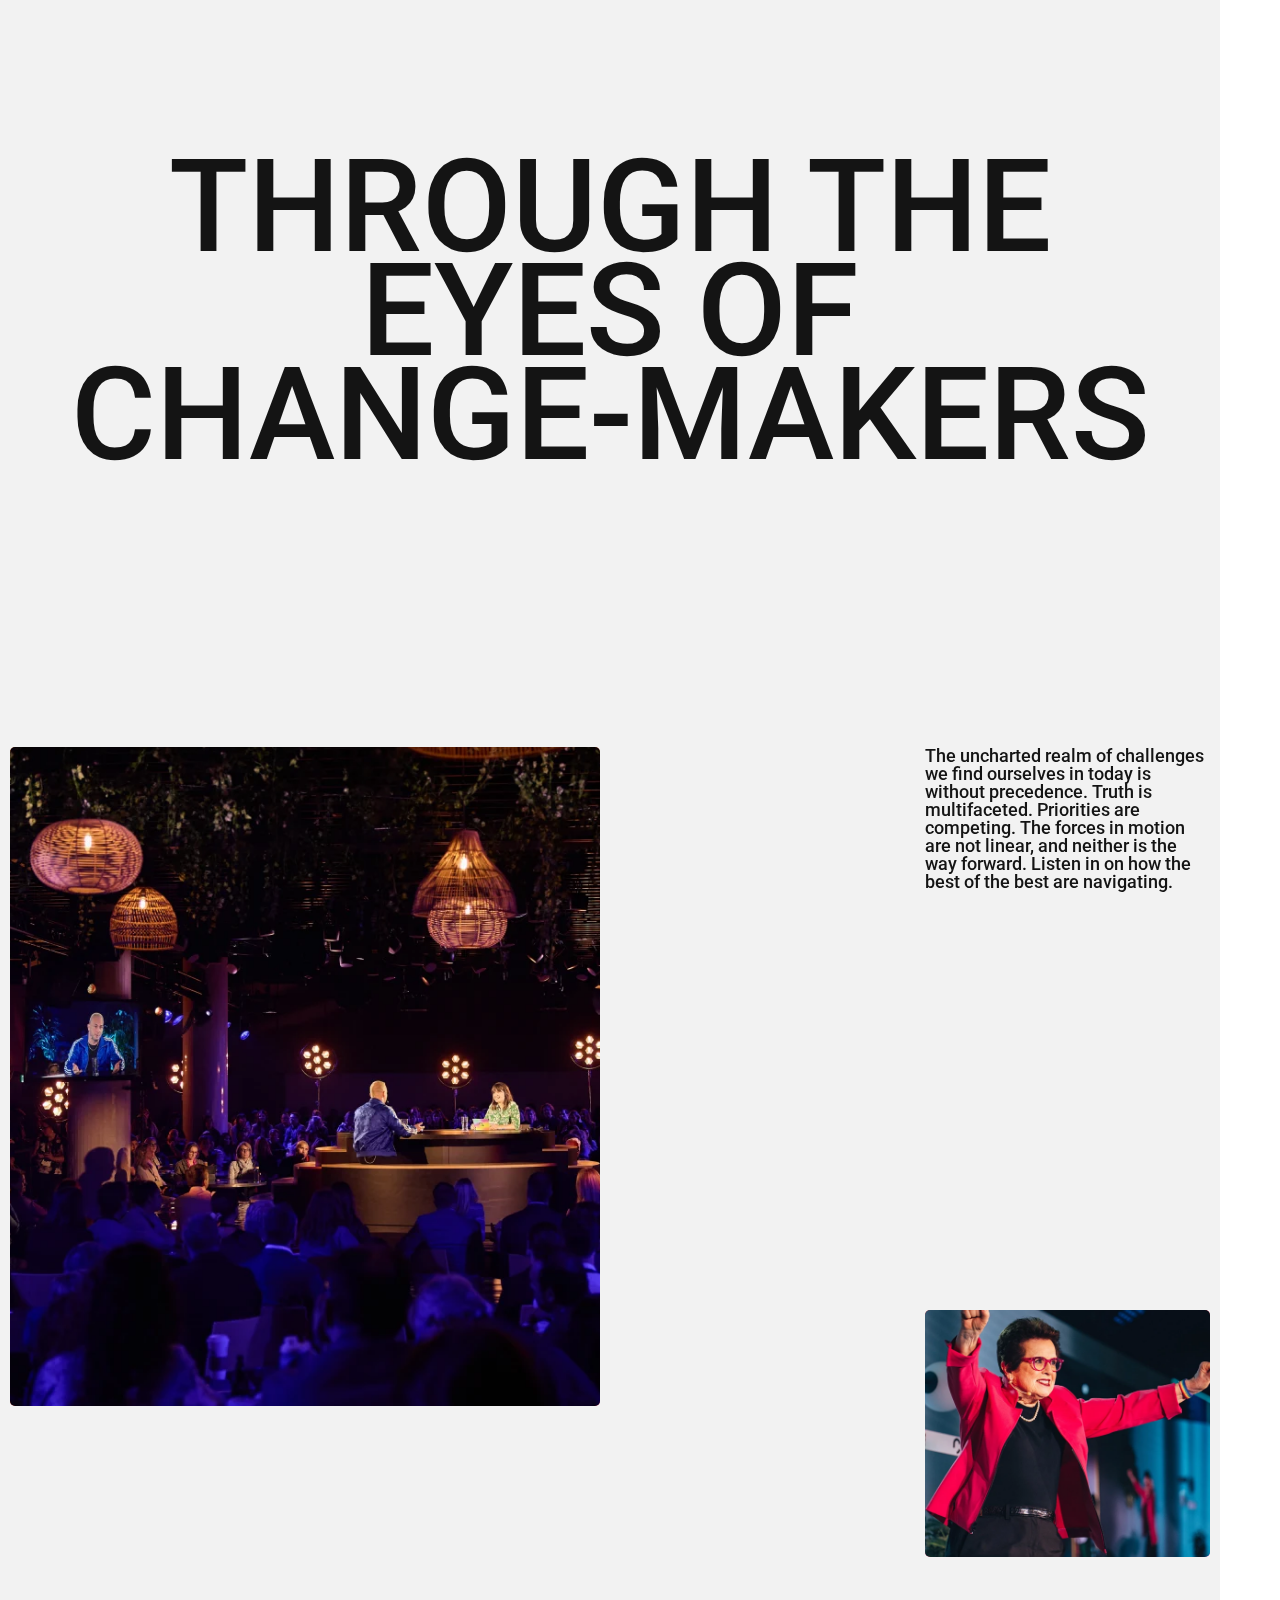
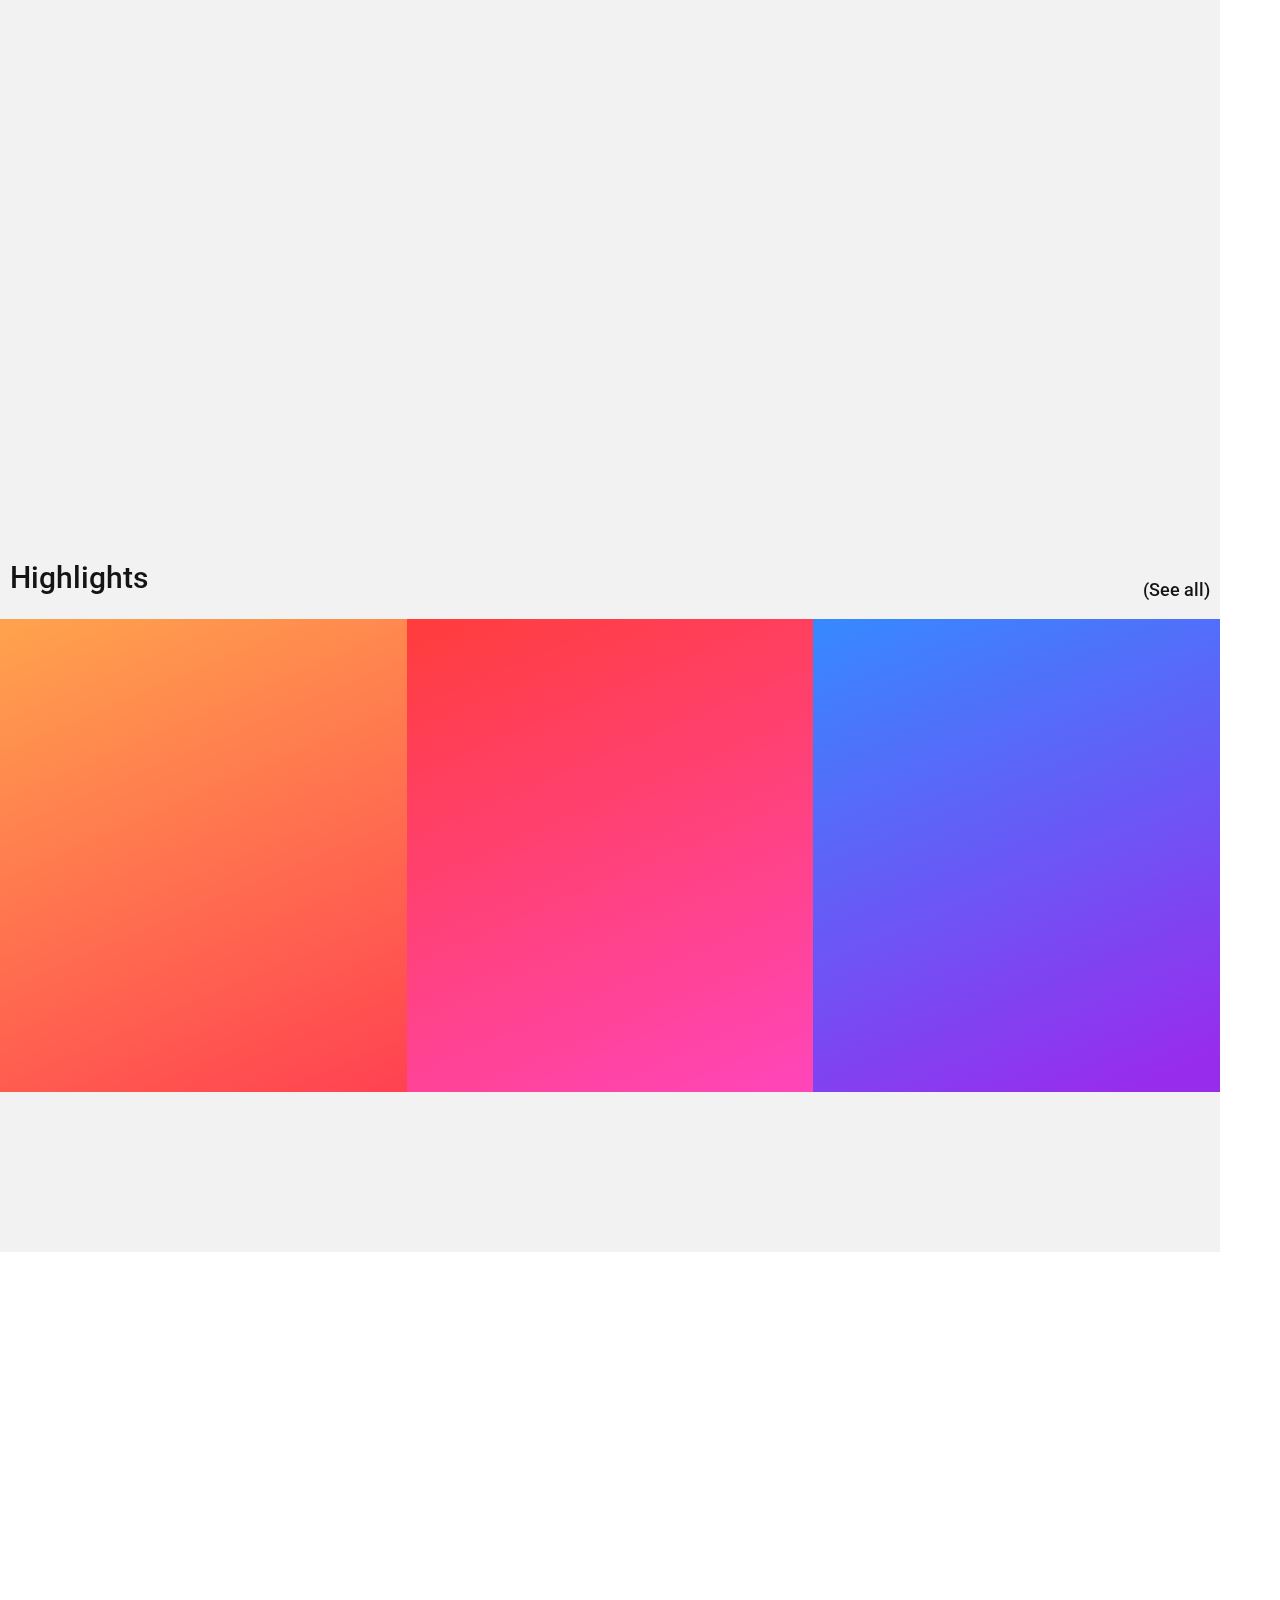
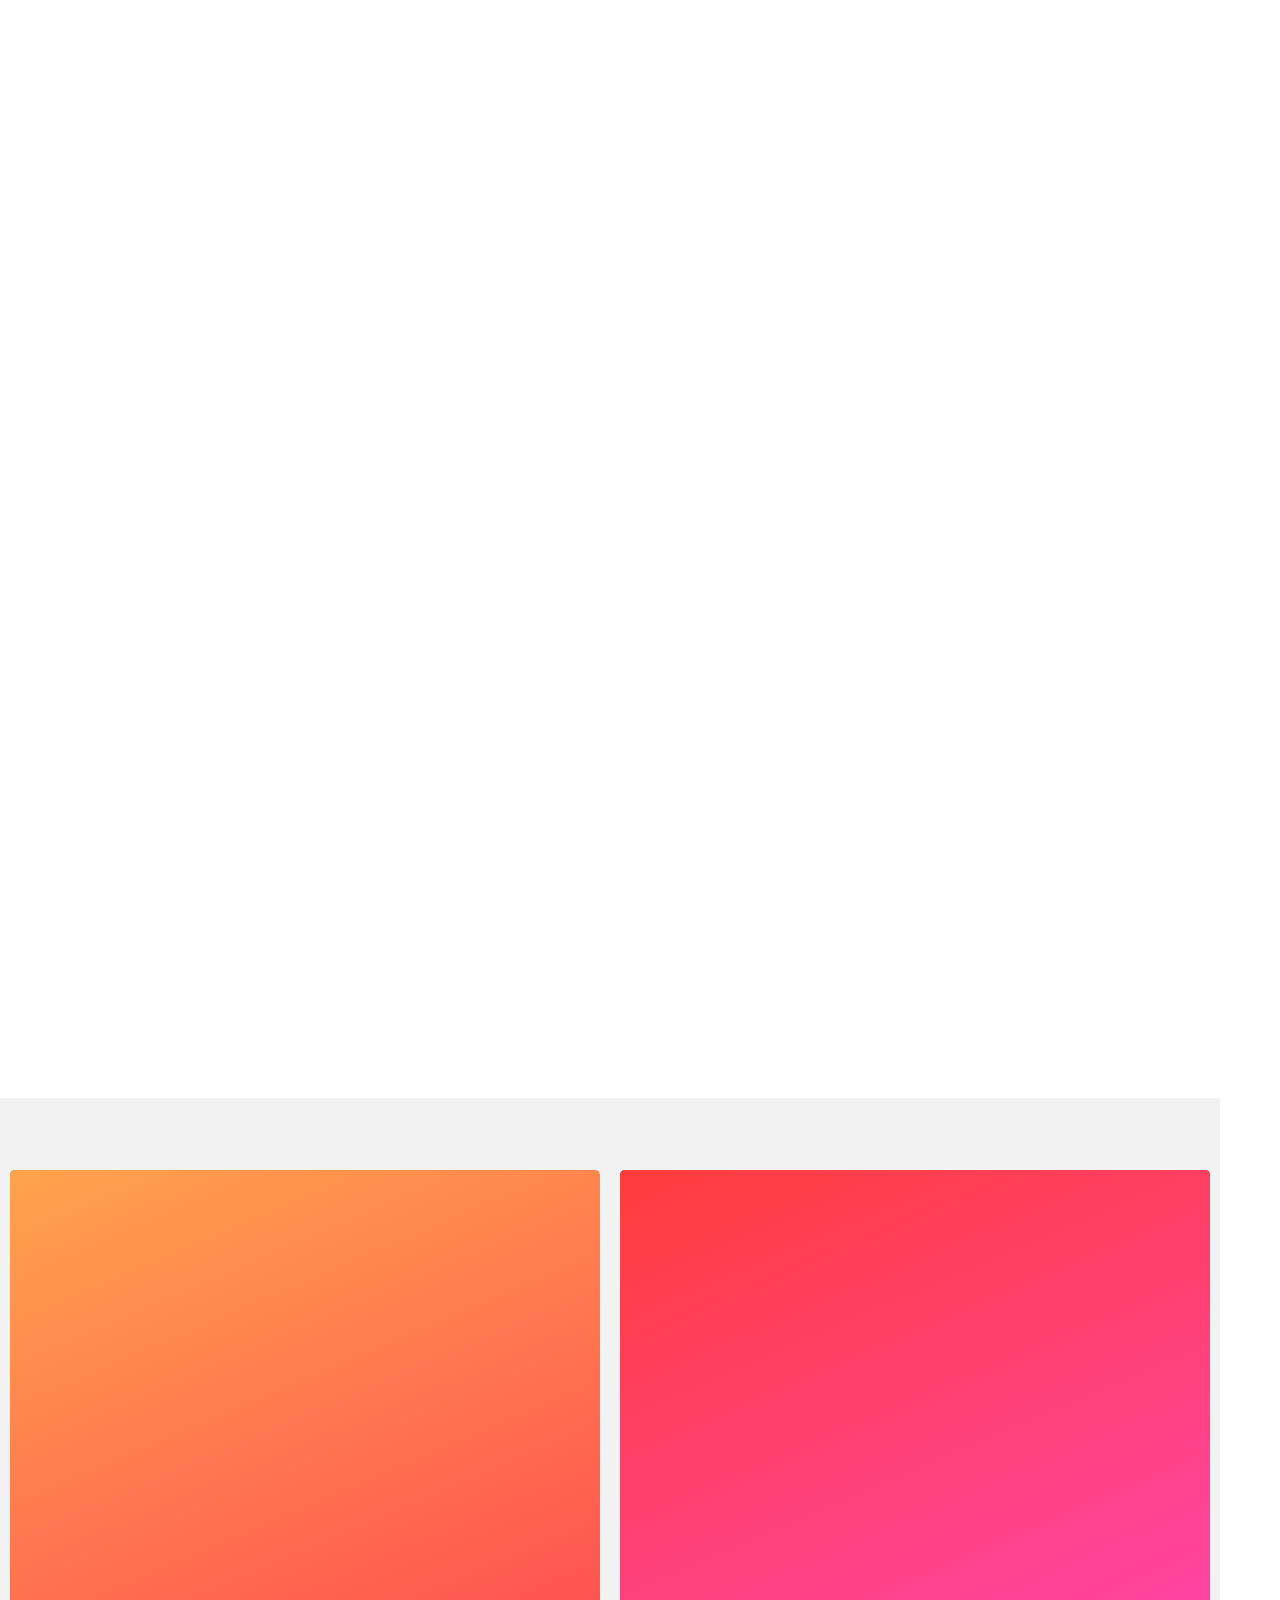
==== commit 394d1d9f: "Merge branch 'main' into words_carousel" ====
--- a/index.html
+++ b/index.html
@@ -307,7 +307,22 @@
         </div>
       </section>
       <!---->
-      <!-- <div class="words-carousel"></div> -->
+      <div class="words-carousel">
+        <div class="words-carousel__inner">
+          <ul class="words-carousel__list">
+            <li class="words-carousel__item h1">
+              <span class="text-splitter" aria-hidden="true" data-i18n="wordsCarousel__first"></span>
+            </li>
+            <li class="words-carousel__item h1">
+              <span class="text-splitter" aria-hidden="true" data-i18n="wordsCarousel__second"></span>
+            </li>
+            <li class="words-carousel__item h1">
+              <span class="text-splitter" aria-hidden="true" data-i18n="wordsCarousel__third"></span>
+            </li>
+          </ul>
+        </div>
+      </div>
+      <div style="height: 300vh;"></div>
       <!---->
       <section id="speakers" class="featured-speakers">
         <div class="masked-title bg-light">
@@ -1176,6 +1191,7 @@
   <script src="assets/js/navigation.js"></script>
   <script src="assets/js/countdown.js"></script>
   <script src="assets/js/homeHero.js"></script>
+  <script src="assets/js/wordsCarousel.js"></script>
   <script src="assets/js/featuredSpeakers.js"></script>
   <script src="assets/js/about.js"></script>
   <script src="assets/js/highlights.js"></script>
--- a/assets/scss/style.css
+++ b/assets/scss/style.css
@@ -1927,6 +1927,53 @@
     right: -0.81081vw;
   }
 }
+.words-carousel {
+  height: 400vh;
+}
+.words-carousel .words-carousel__inner {
+  position: sticky;
+  top: 0;
+  display: flex;
+  align-items: center;
+  justify-content: center;
+  height: 100vh;
+  perspective: 70rem;
+  color: #ffffff;
+}
+.words-carousel .words-carousel__inner .words-carousel__list {
+  position: relative;
+  height: 50vw;
+  transform-origin: 50% 50%;
+  transform-style: preserve-3d;
+  width: 50vw;
+}
+.words-carousel .words-carousel__inner .words-carousel__list .words-carousel__item {
+  position: absolute;
+  top: 50%;
+  left: 50%;
+  text-align: center;
+  white-space: nowrap;
+  backface-visibility: hidden;
+  rotate: none;
+  scale: none;
+  transform-origin: 50% 50%;
+  transform: translate(-50%, -50%);
+  translate: none;
+  visibility: inherit;
+}
+.words-carousel .words-carousel__inner .words-carousel__list .words-carousel__item .words-carousel__item-words {
+  position: relative;
+  display: inline-block;
+  rotate: none;
+  scale: none;
+  translate: none;
+}
+
+@media screen and (min-width: 768px) {
+  .words-carousel .words-carousel__inner .words-carousel__list .words-carousel__item {
+    font-size: 15rem;
+  }
+}
 .featured-speakers .masked-title {
   padding-top: 2rem;
   mix-blend-mode: lighten;
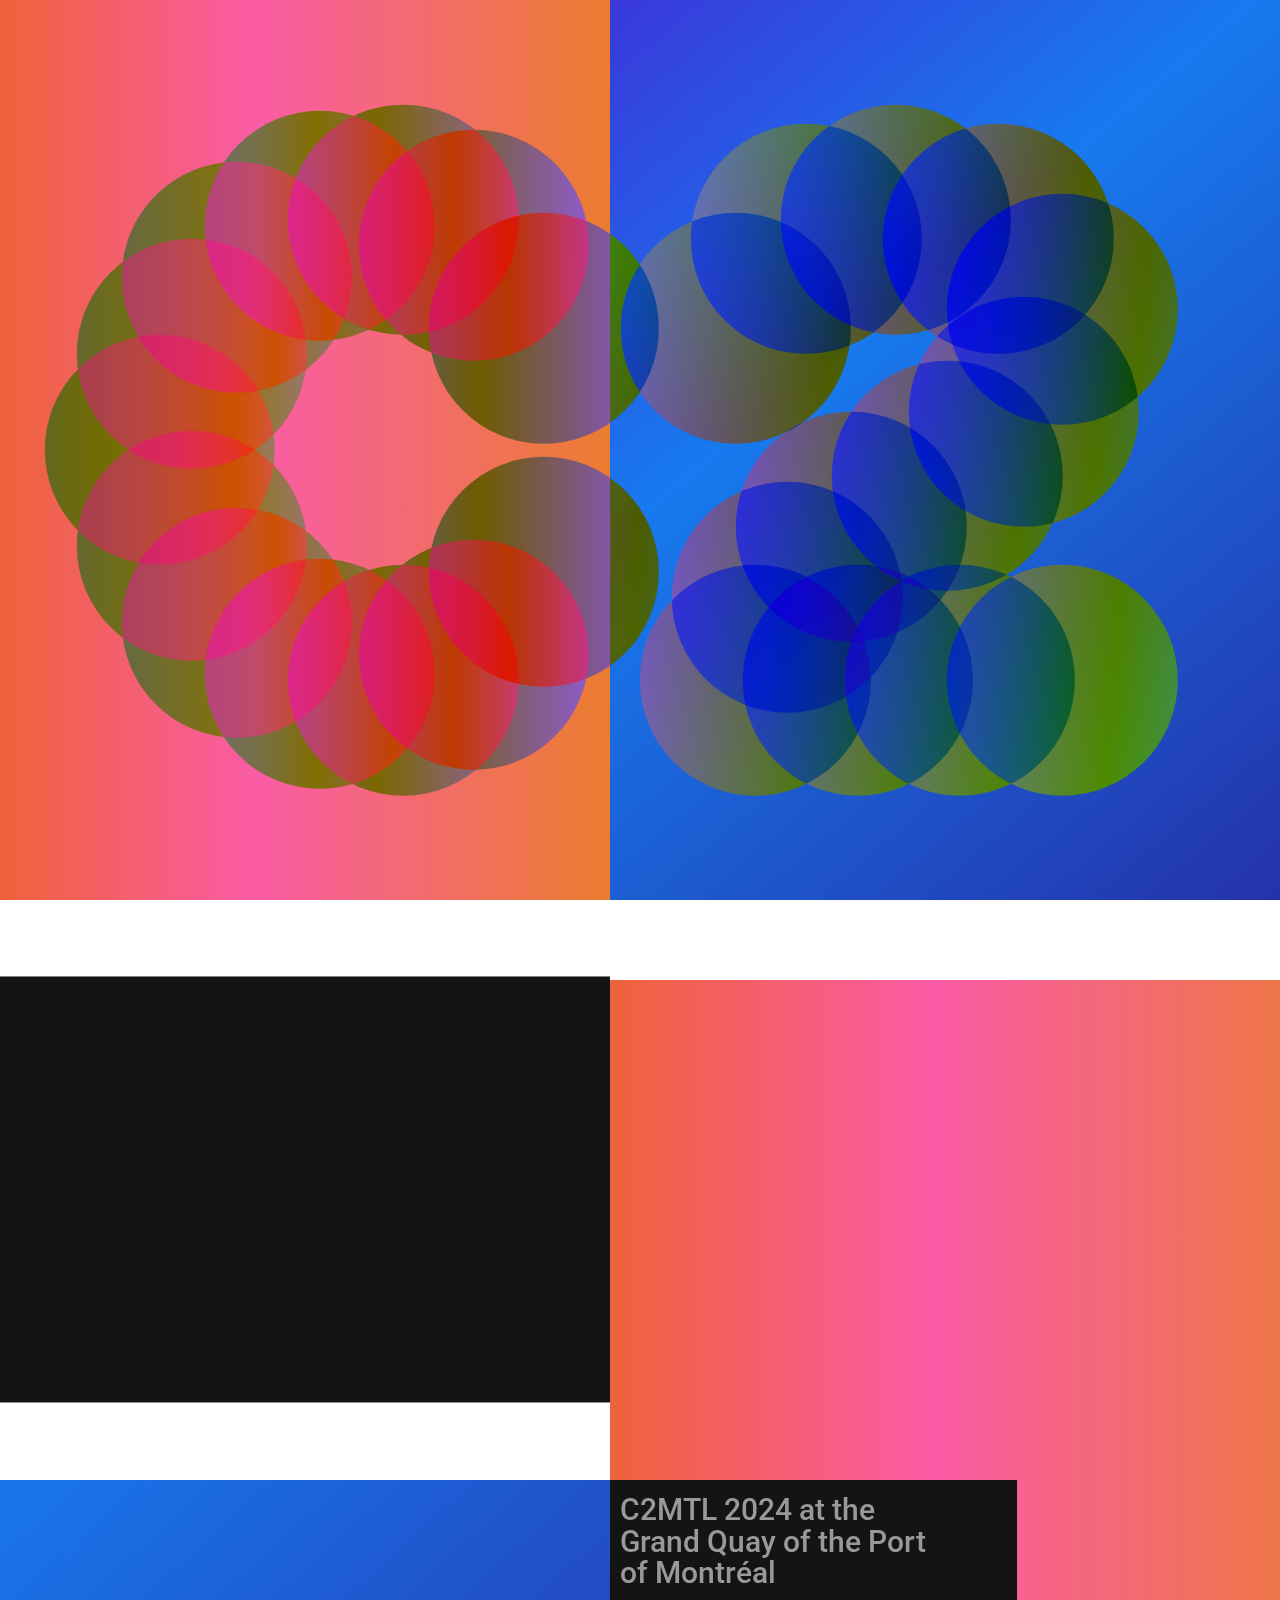
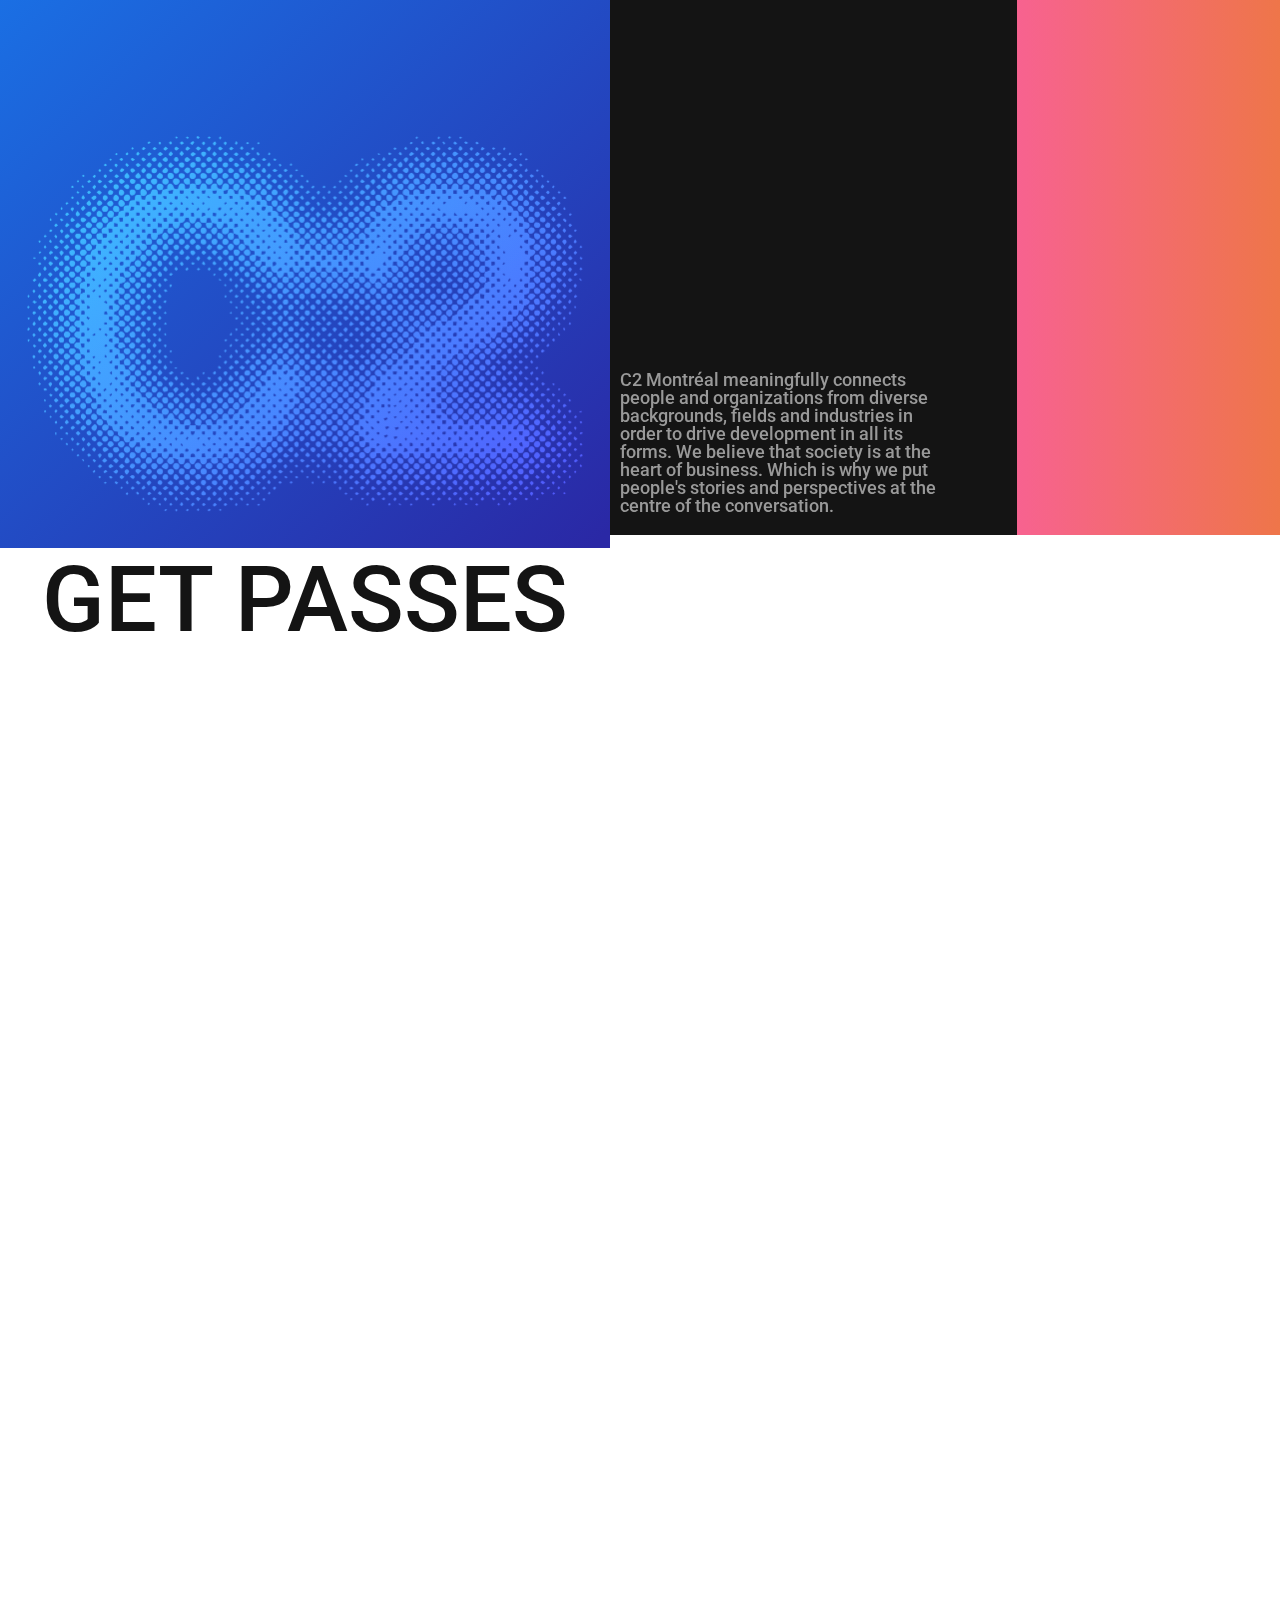
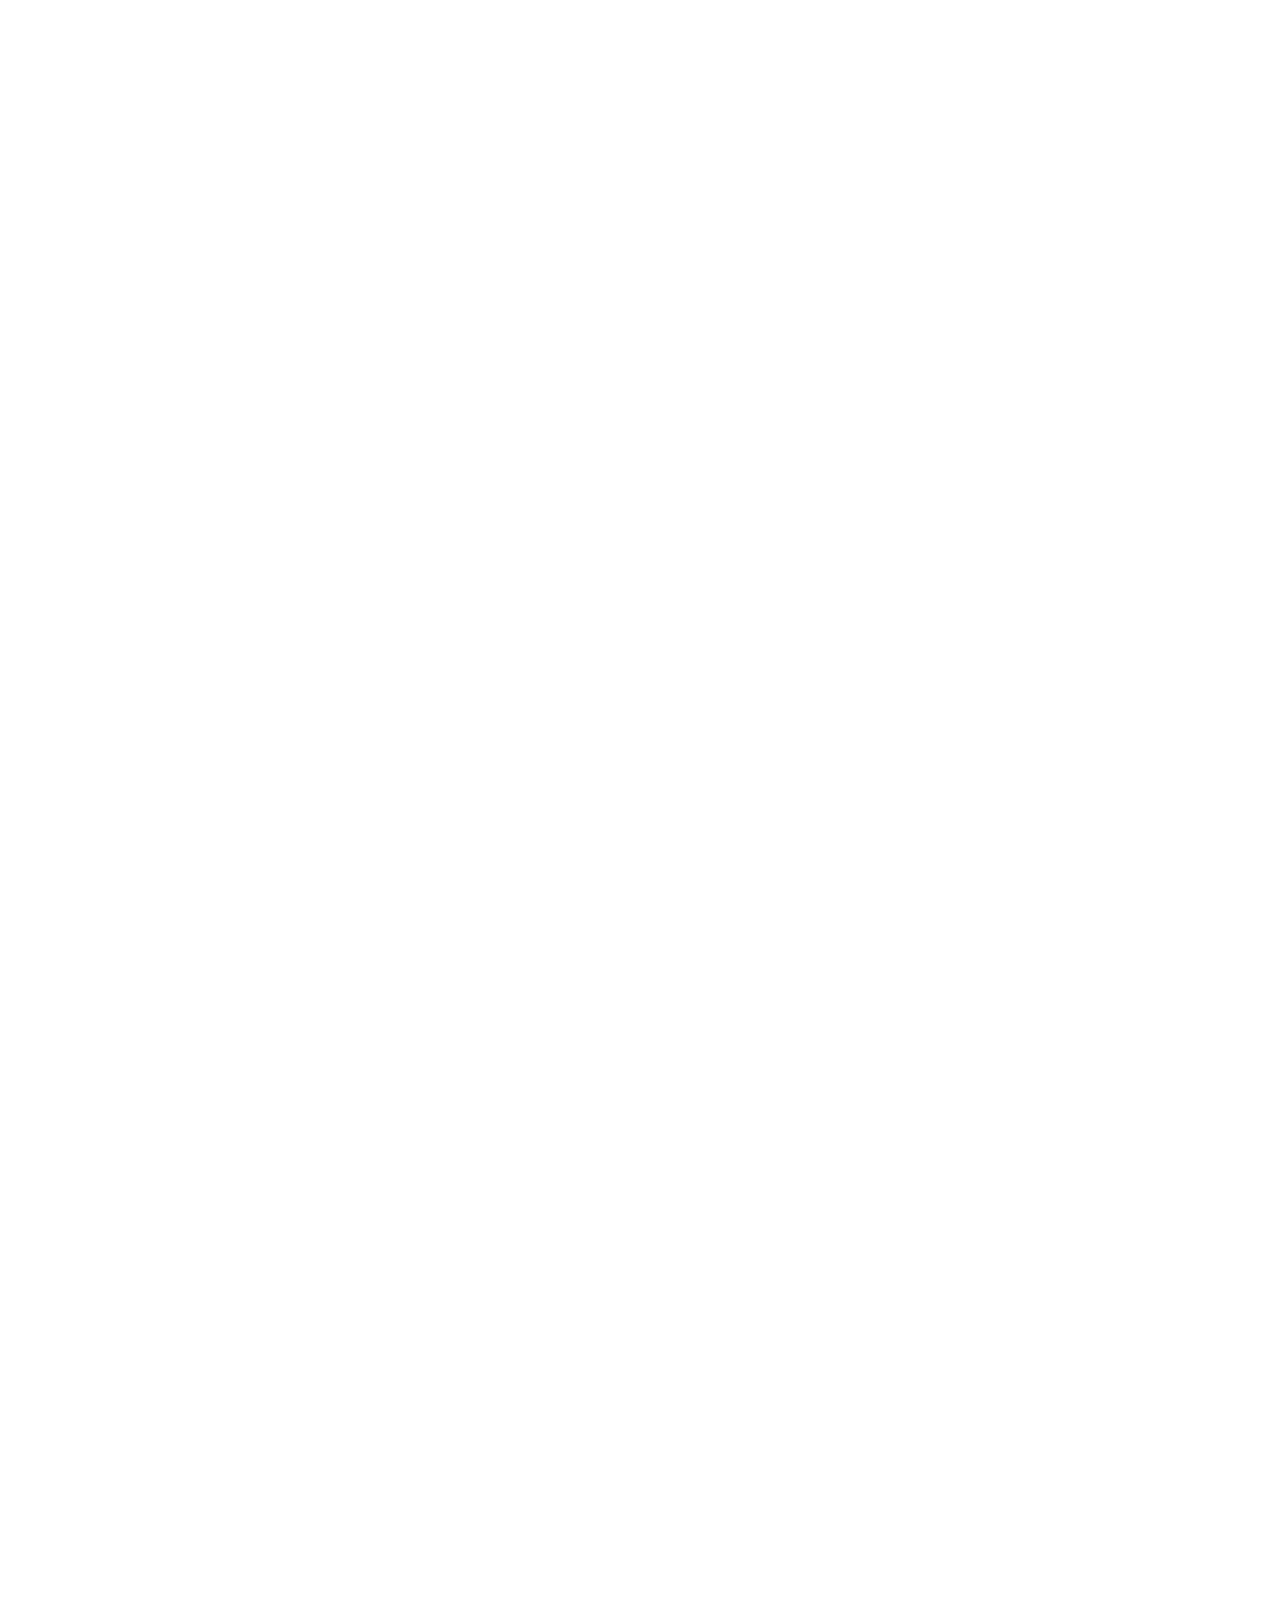
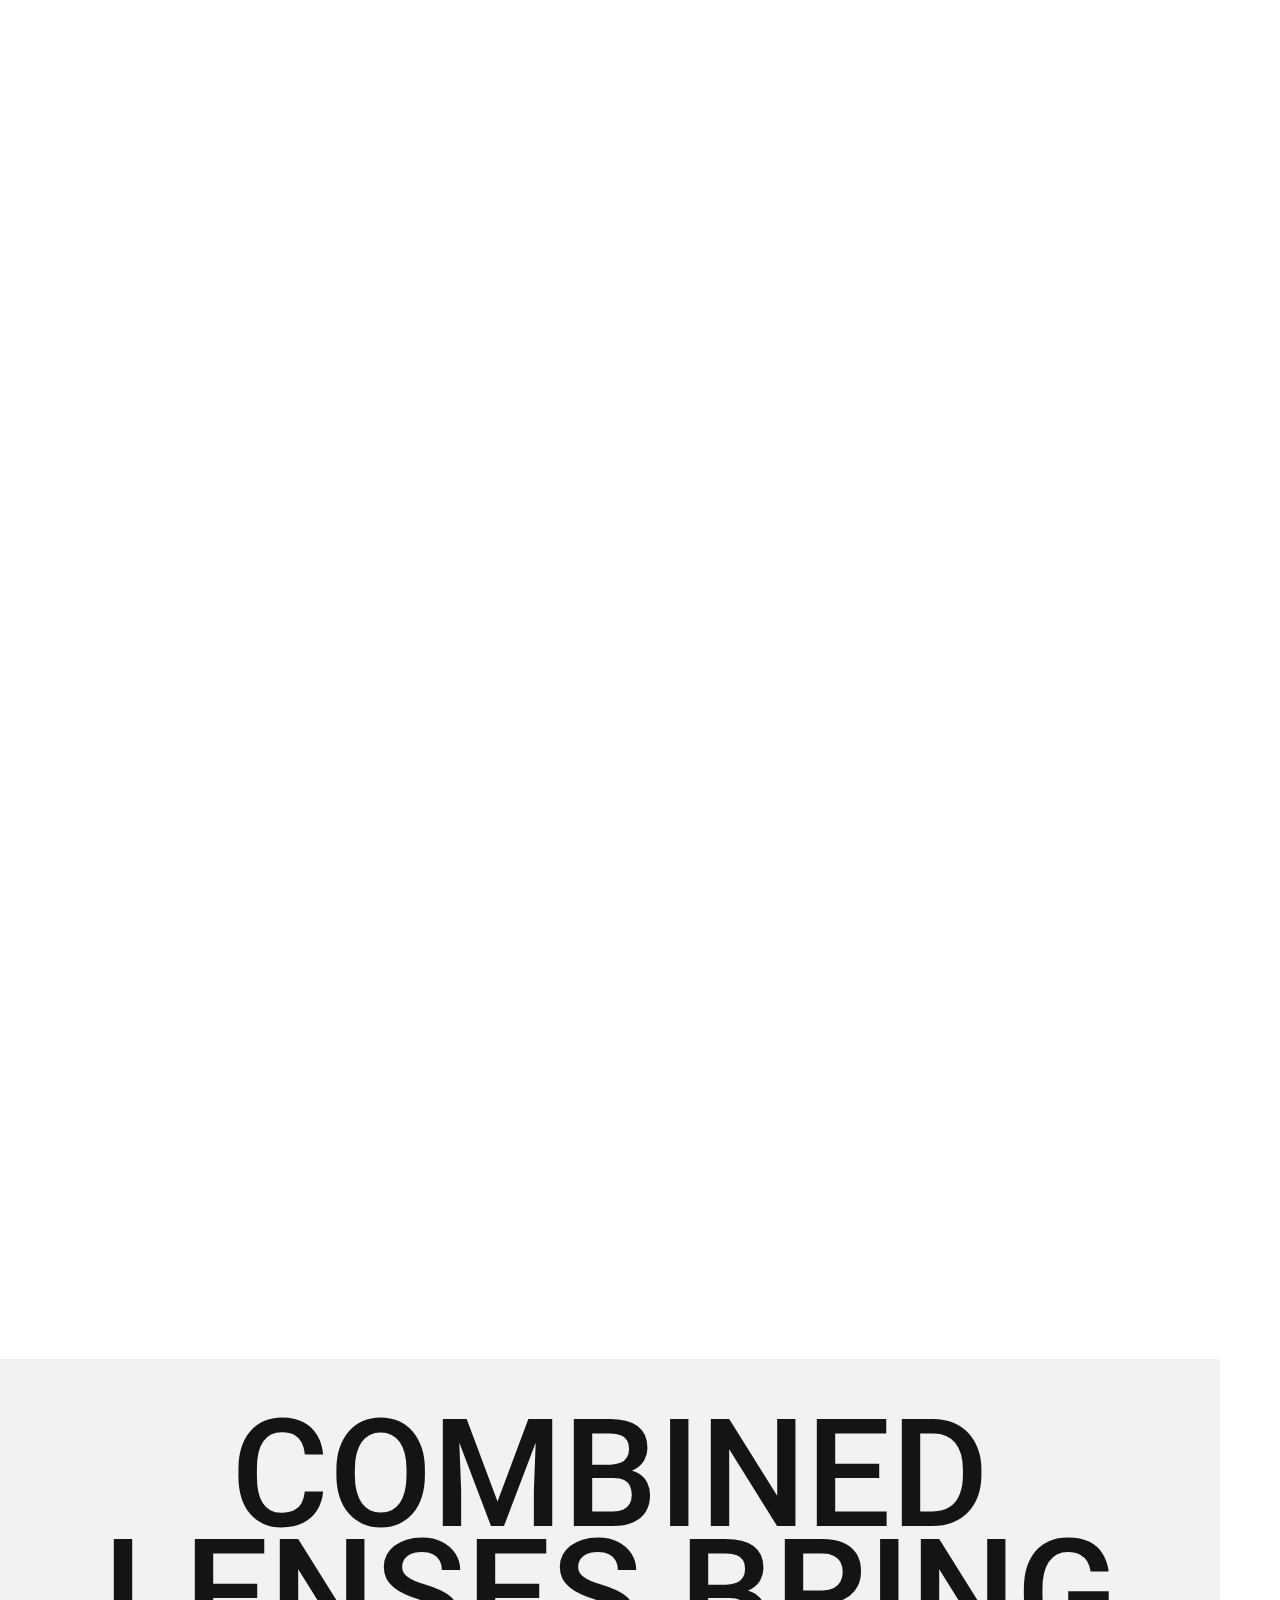
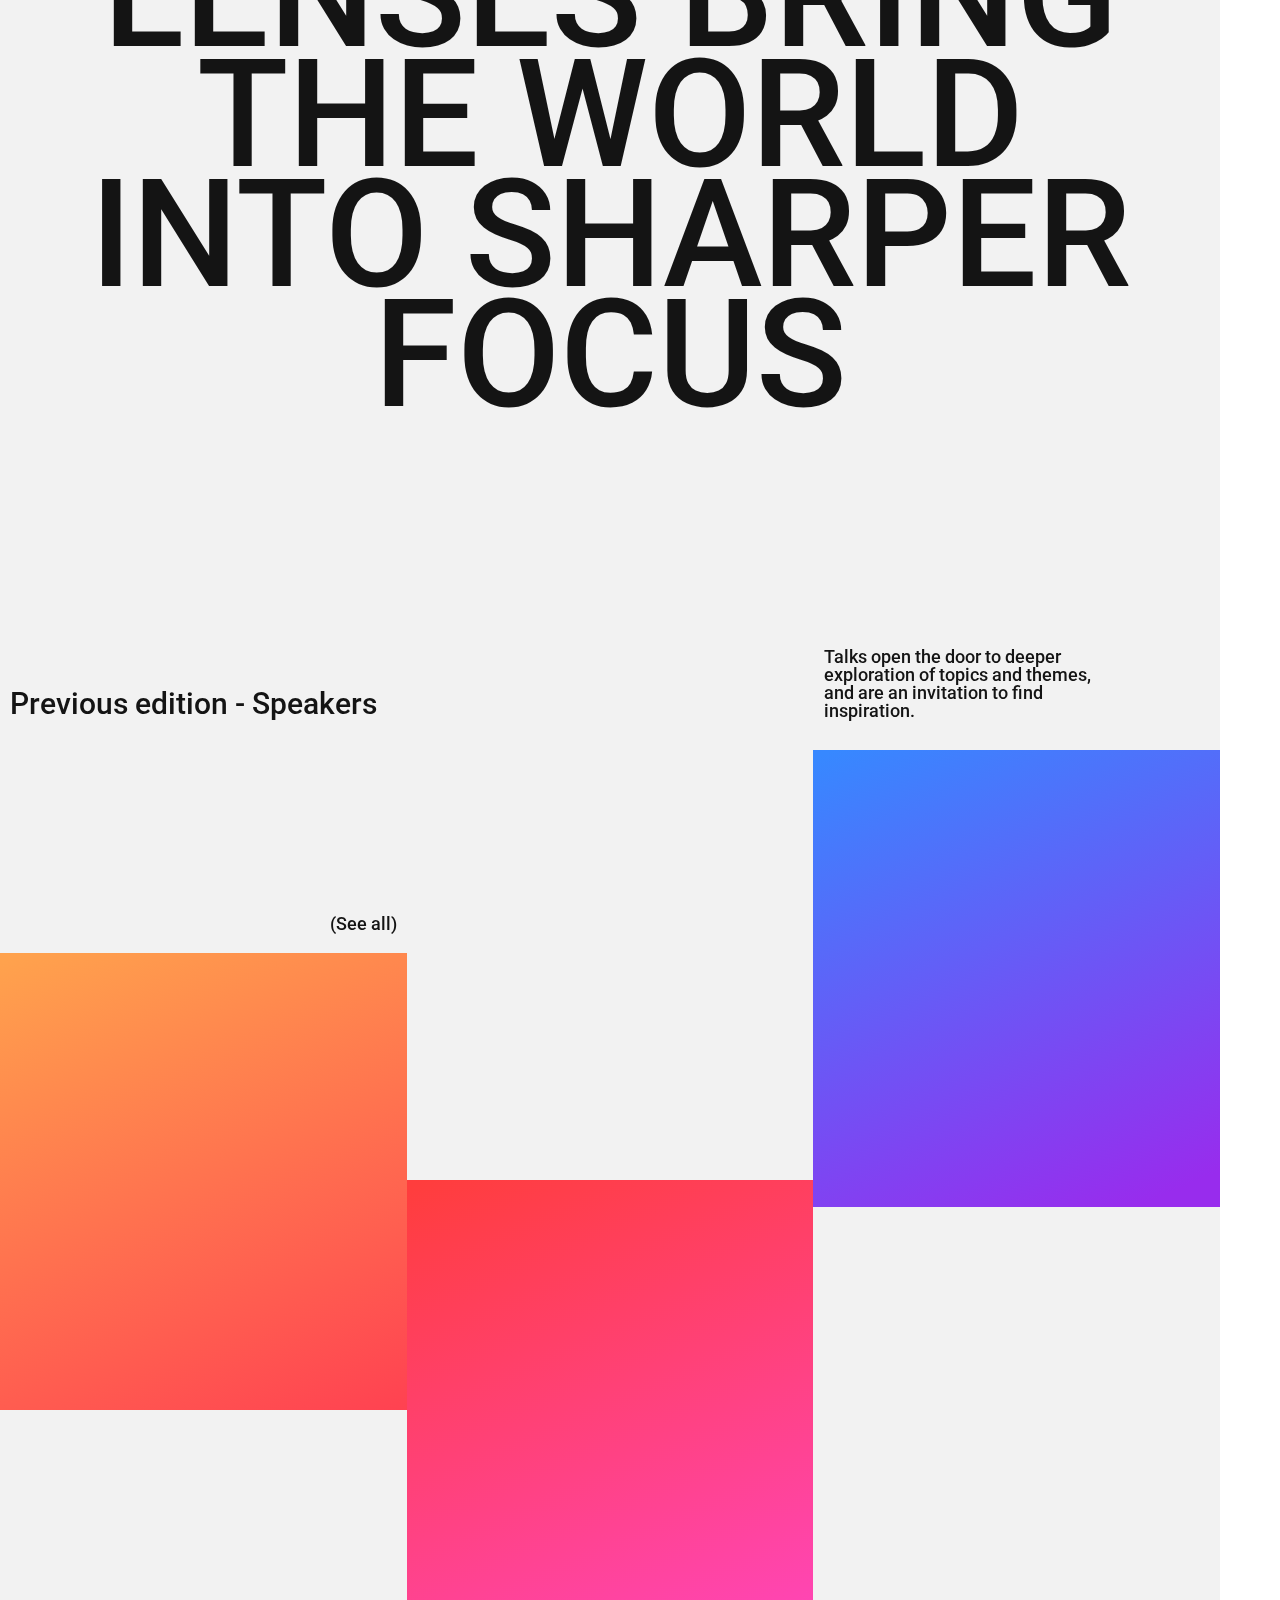
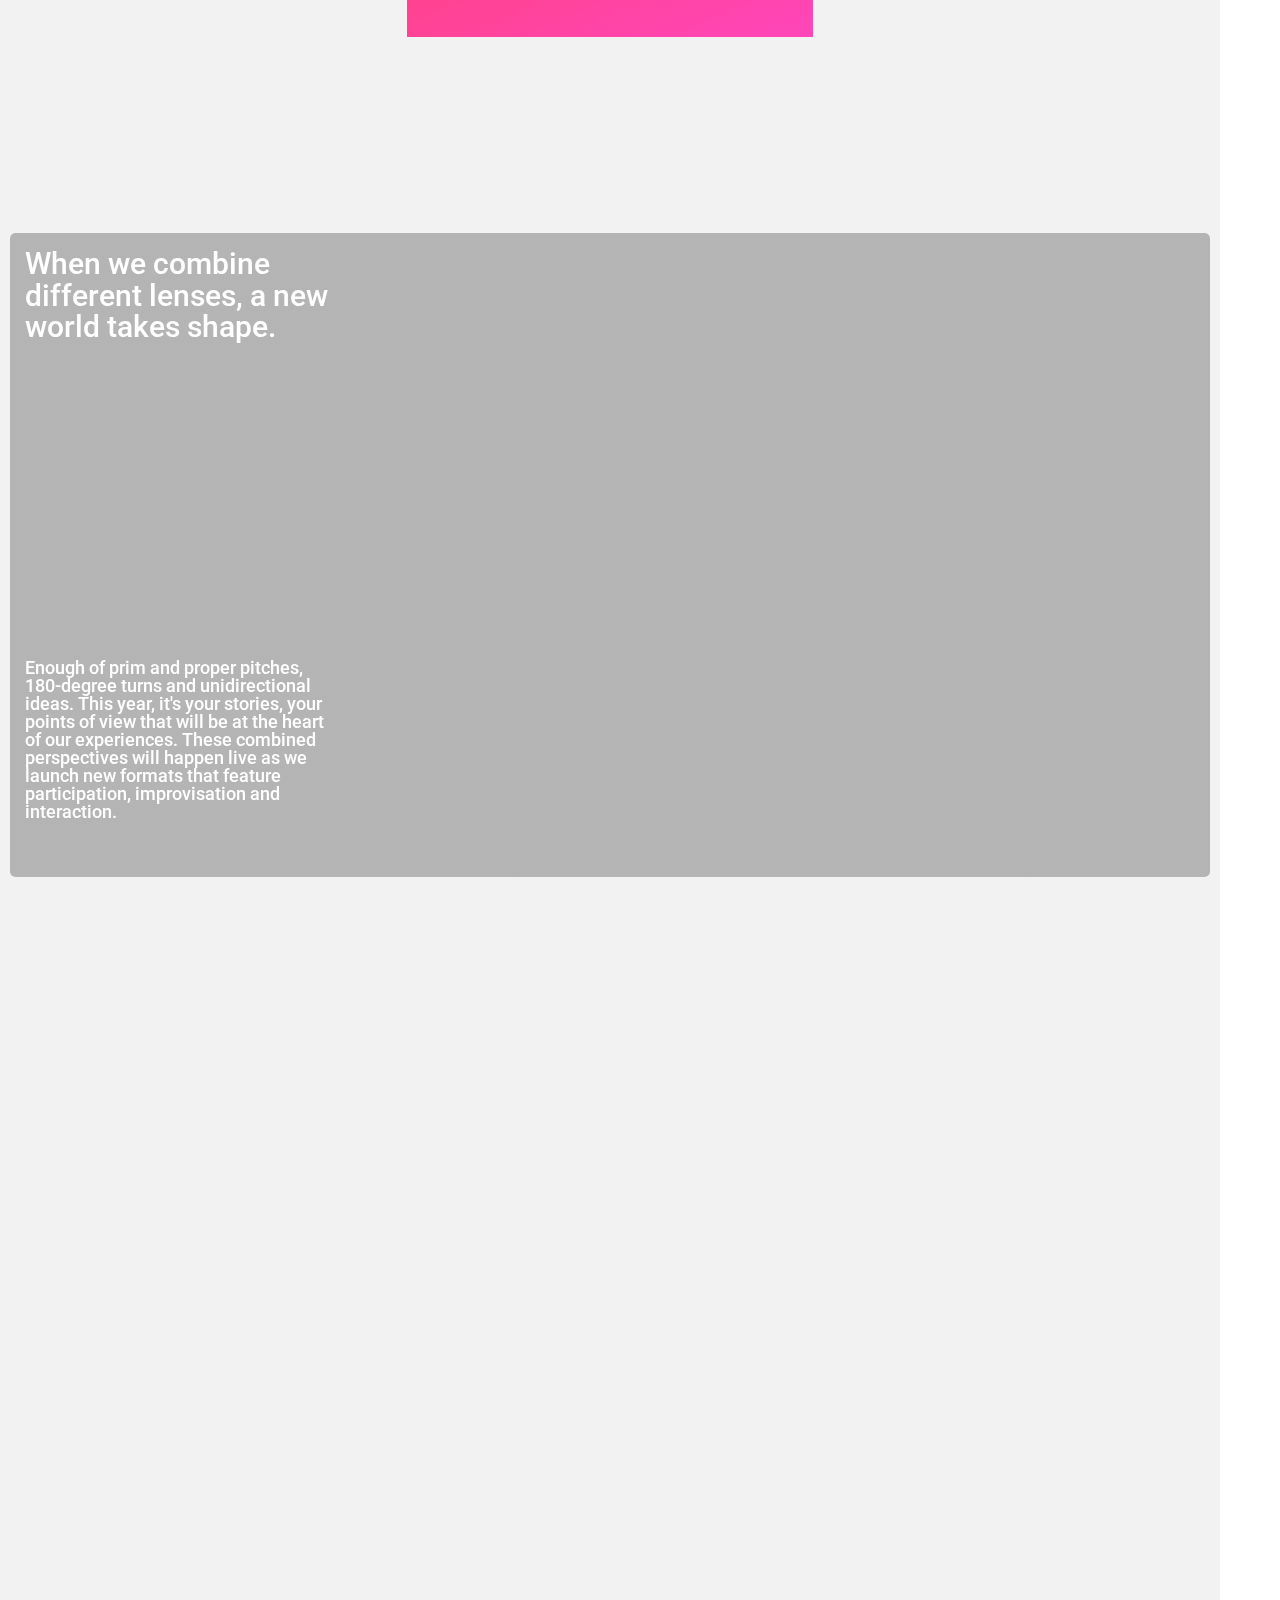
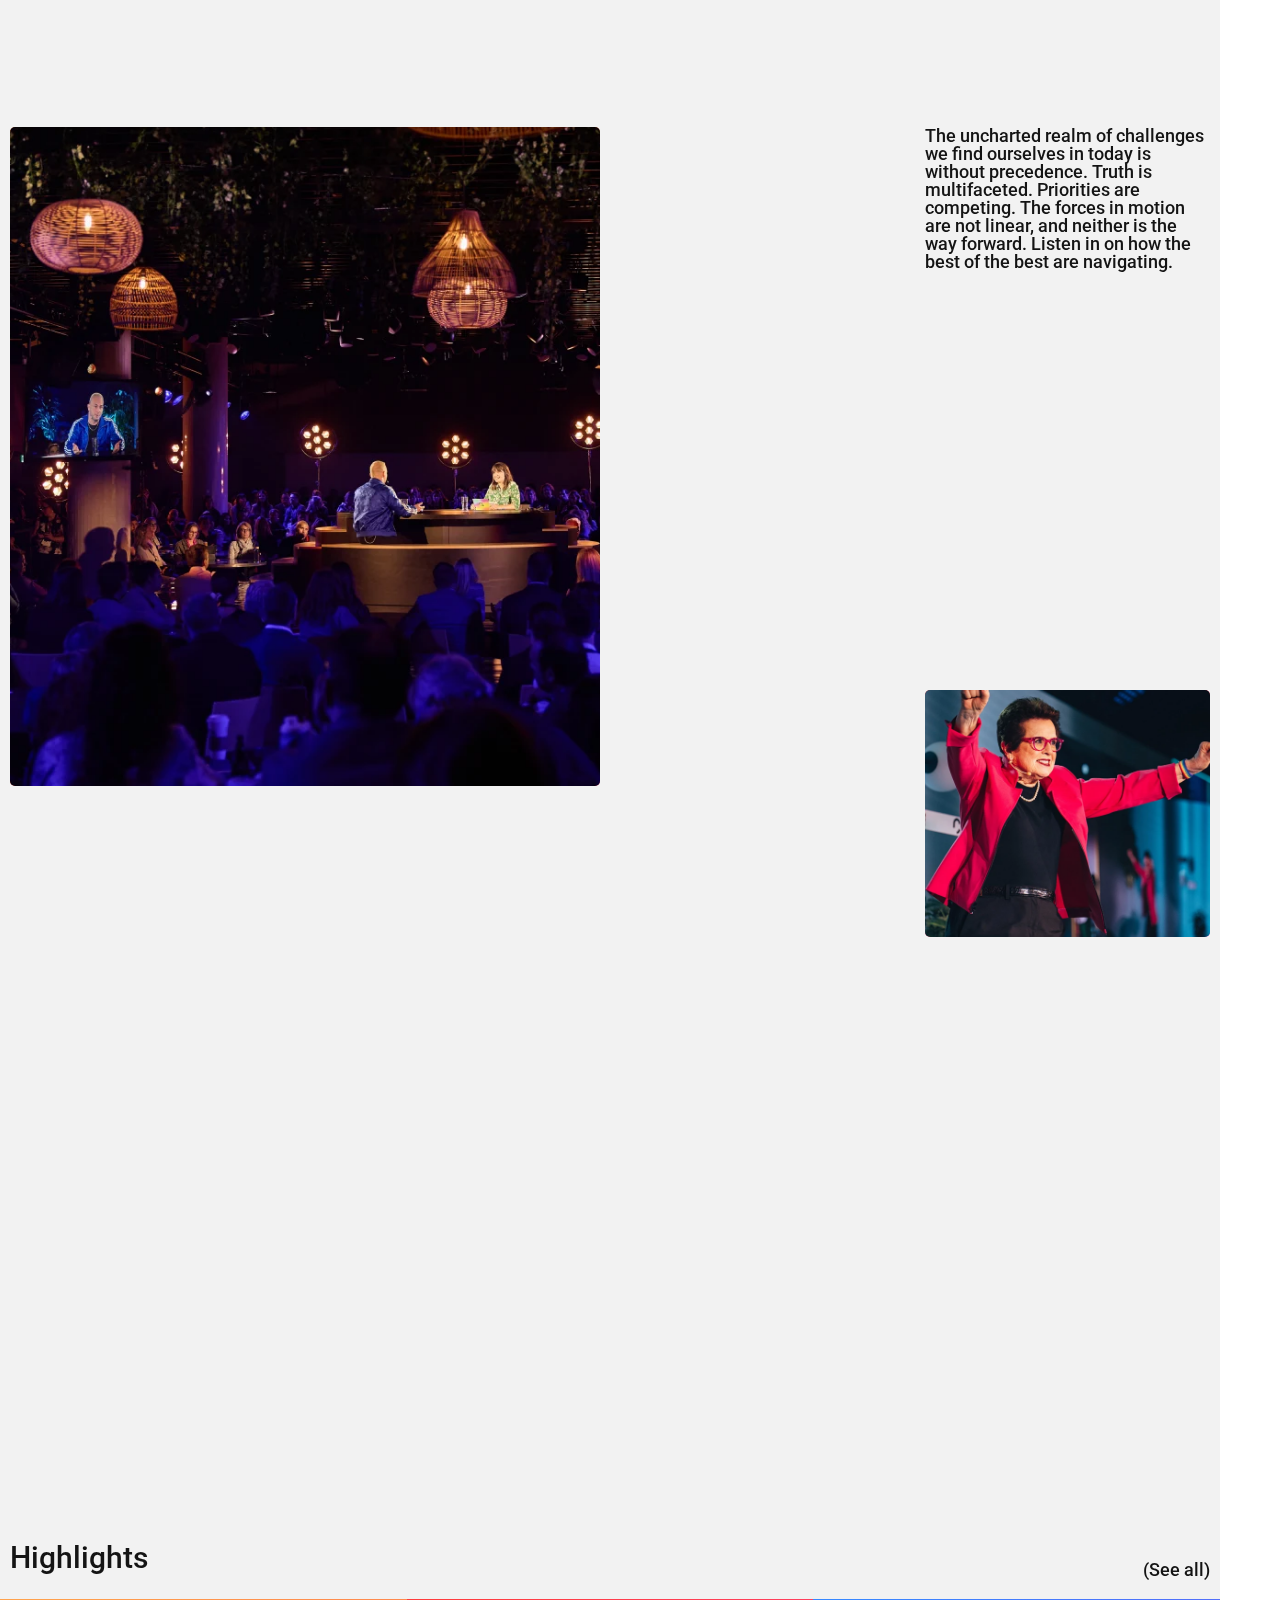
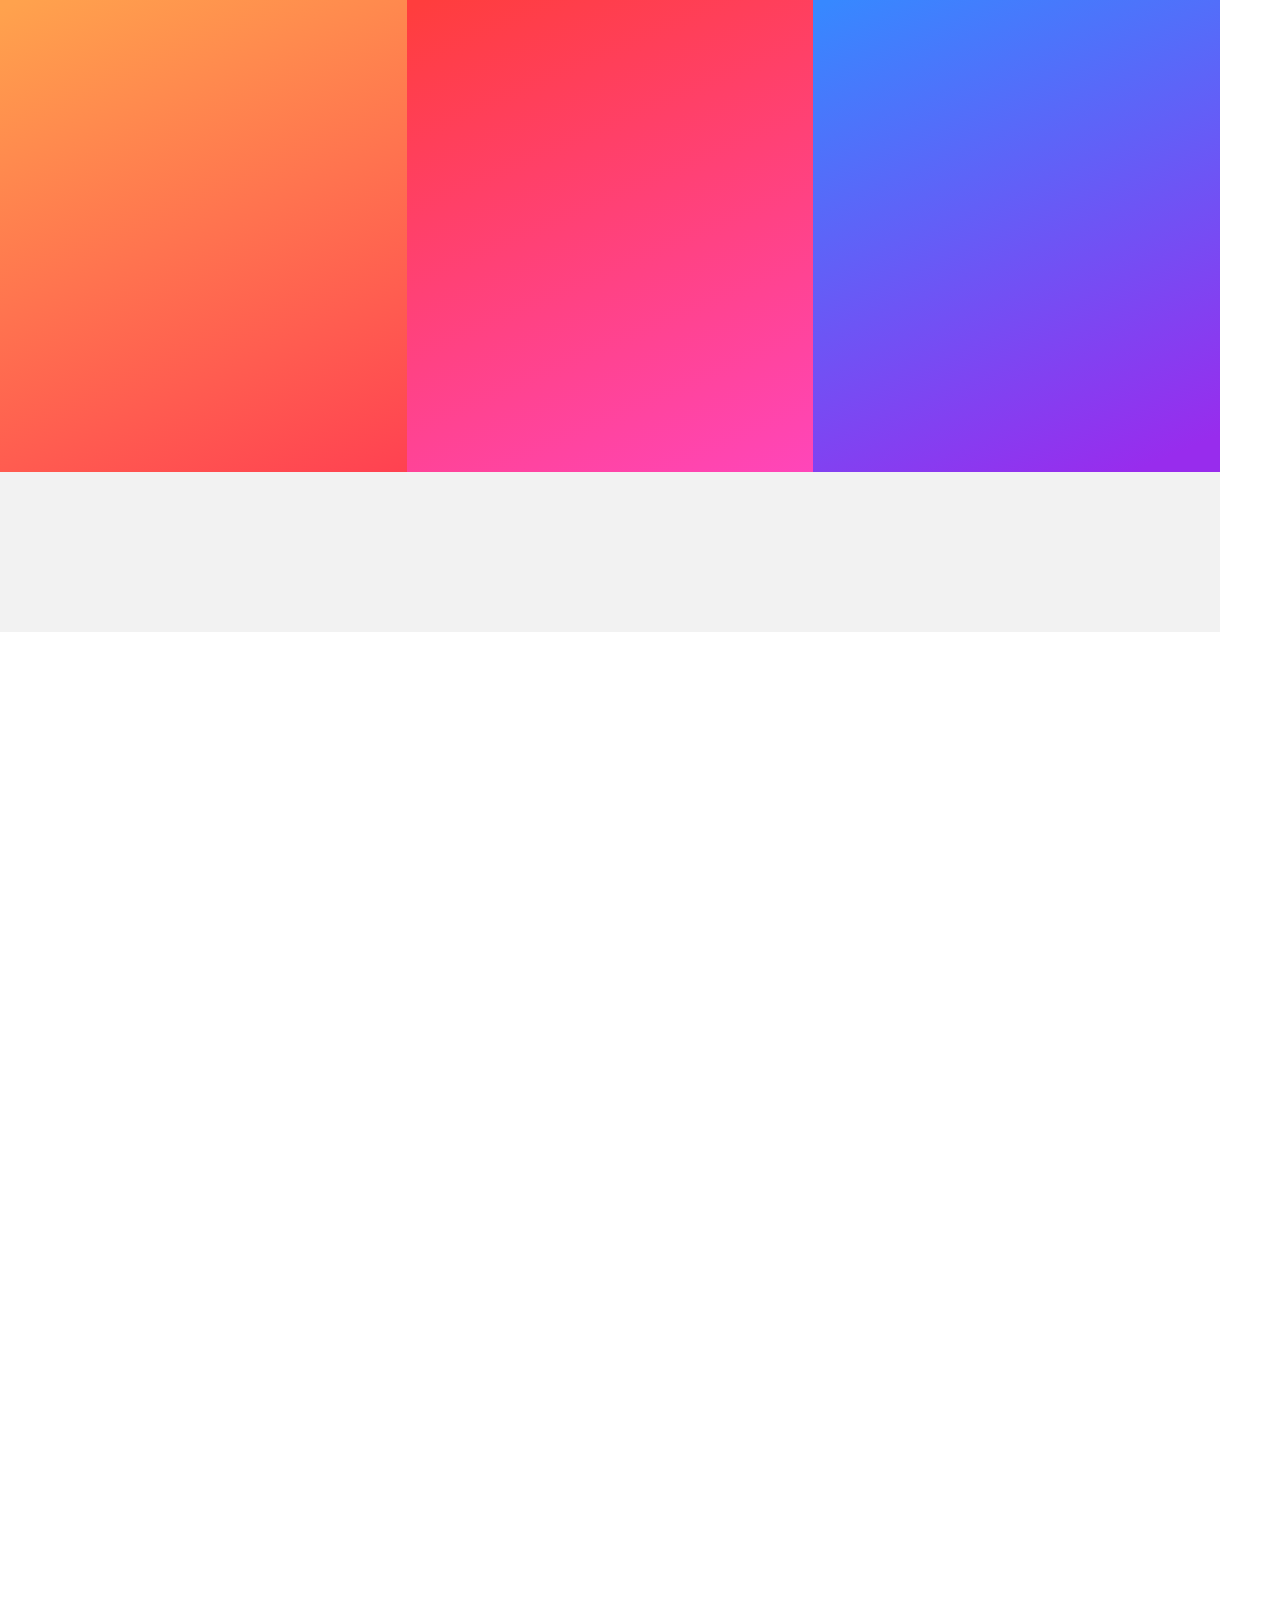
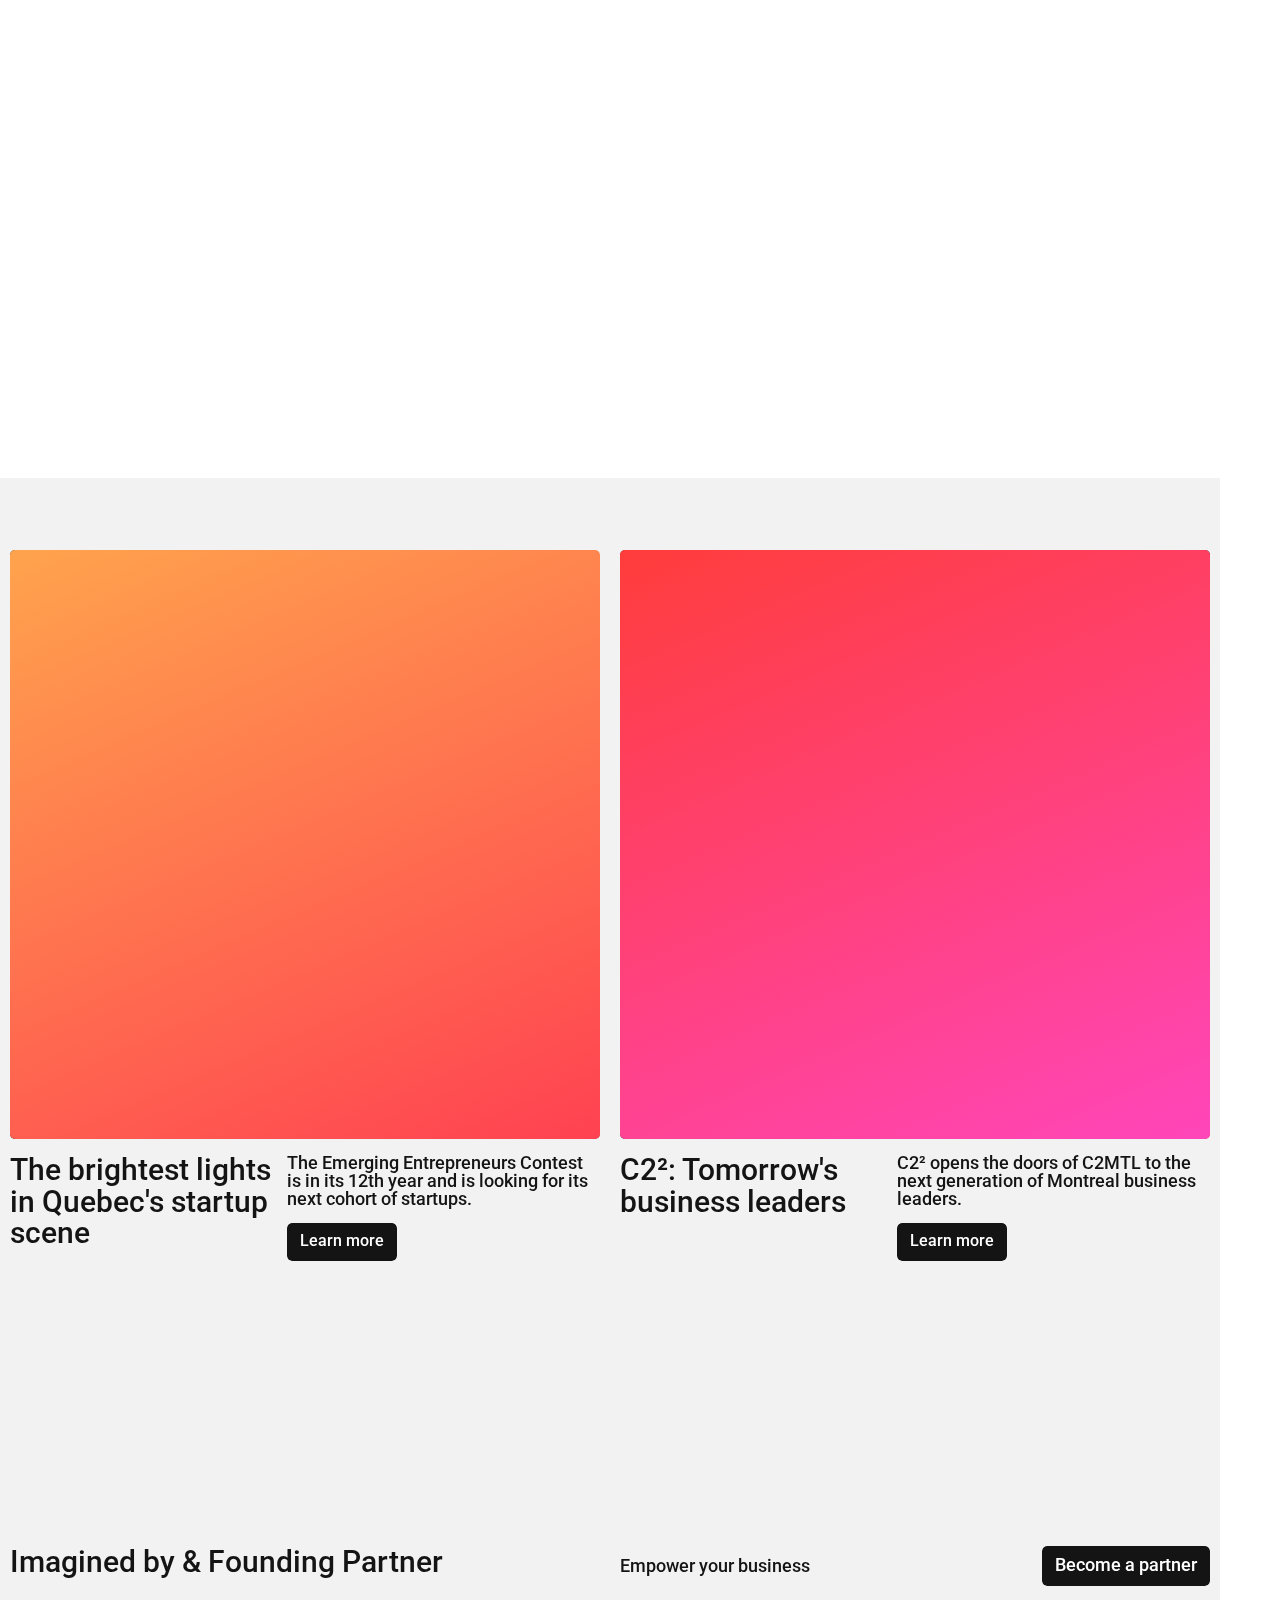
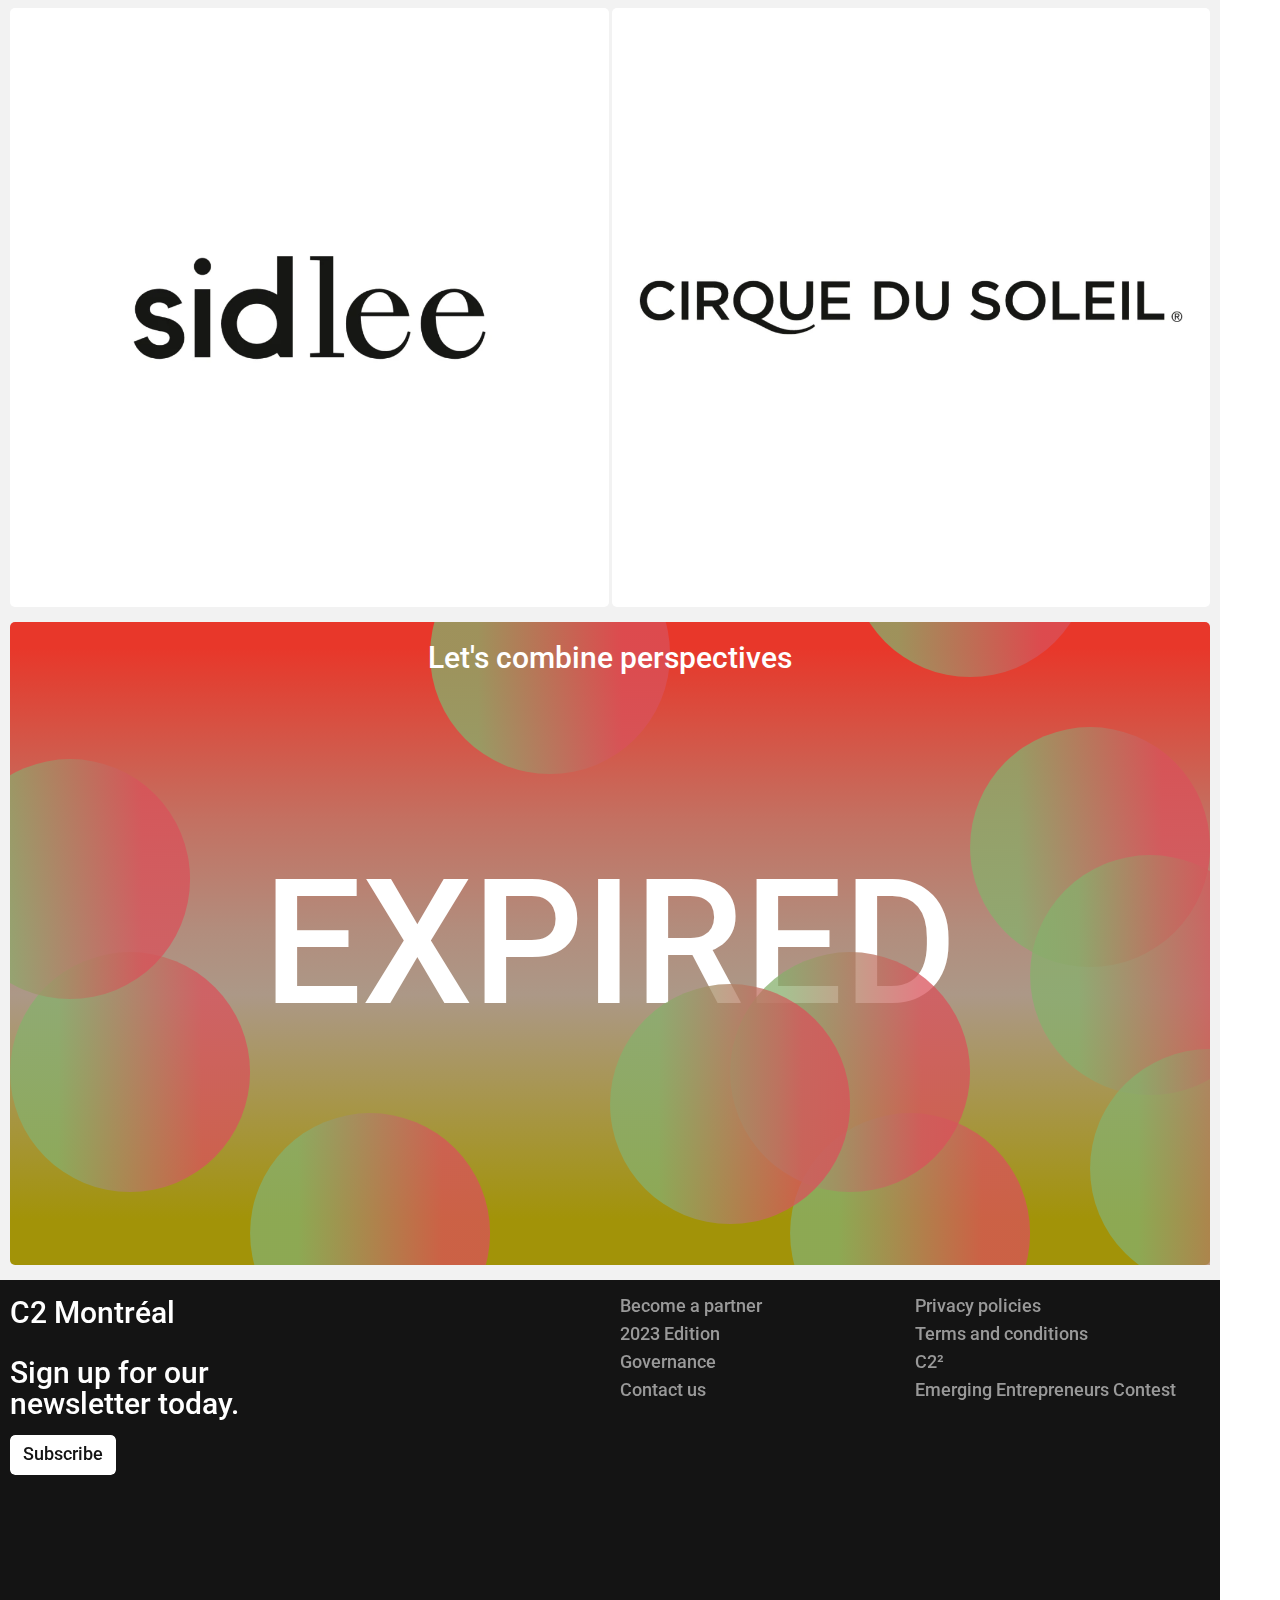
==== commit 76386cb7: "feat: words carousel scroll animation" ====
--- a/index.html
+++ b/index.html
@@ -322,11 +322,10 @@
           </ul>
         </div>
       </div>
-      <div style="height: 300vh;"></div>
       <!---->
       <section id="speakers" class="featured-speakers">
         <div class="masked-title bg-light">
-          <h2 class="masked-title__content h2--medium ttu" data-i18n="featSpeakers__title"></h2>
+          <h2 class="masked-title__content h2 ttu" data-i18n="featSpeakers__title"></h2>
         </div>
         <div class="featured-speakers__wrapper bg-light">
           <header class="featured-speakers__header grid">
--- a/assets/scss/style.css
+++ b/assets/scss/style.css
@@ -1957,8 +1957,7 @@
   rotate: none;
   scale: none;
   transform-origin: 50% 50%;
-  transform: translate(-50%, -50%);
-  translate: none;
+  translate: -50% -50%;
   visibility: inherit;
 }
 .words-carousel .words-carousel__inner .words-carousel__list .words-carousel__item .words-carousel__item-words {
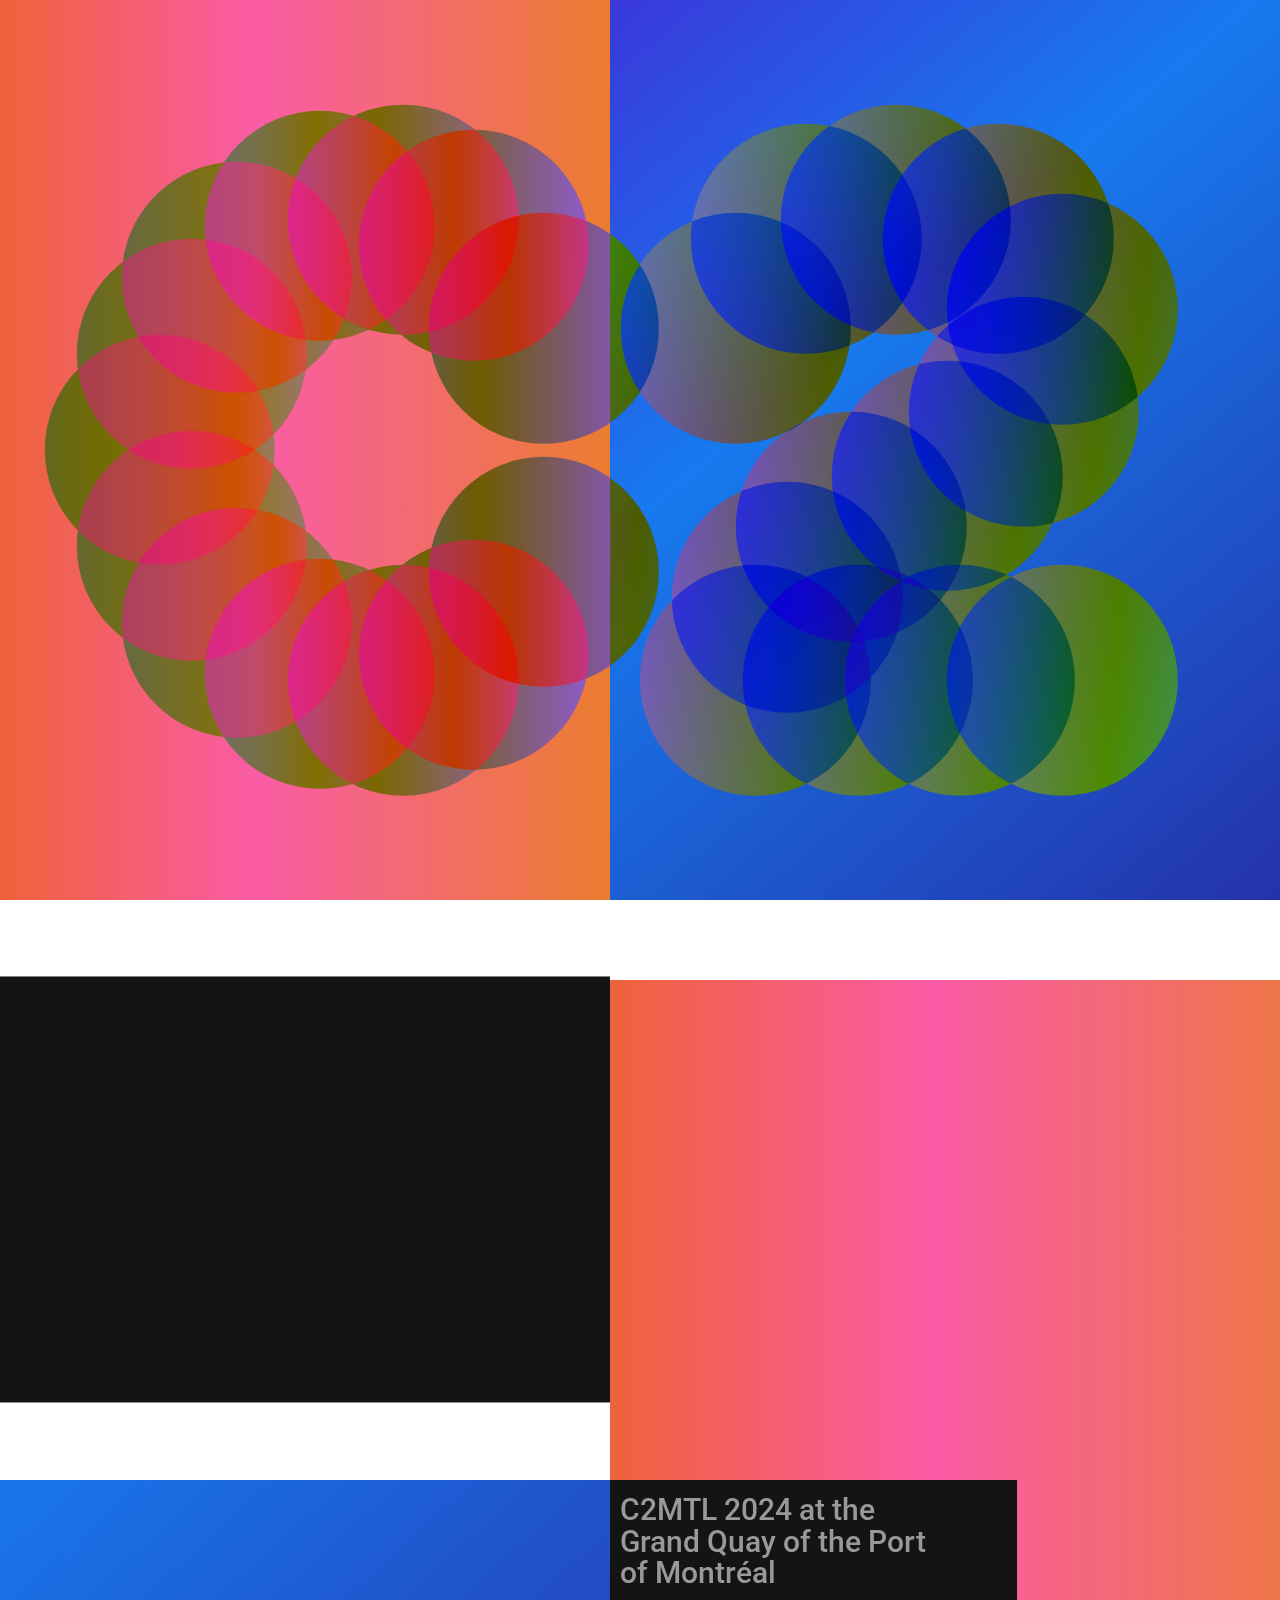
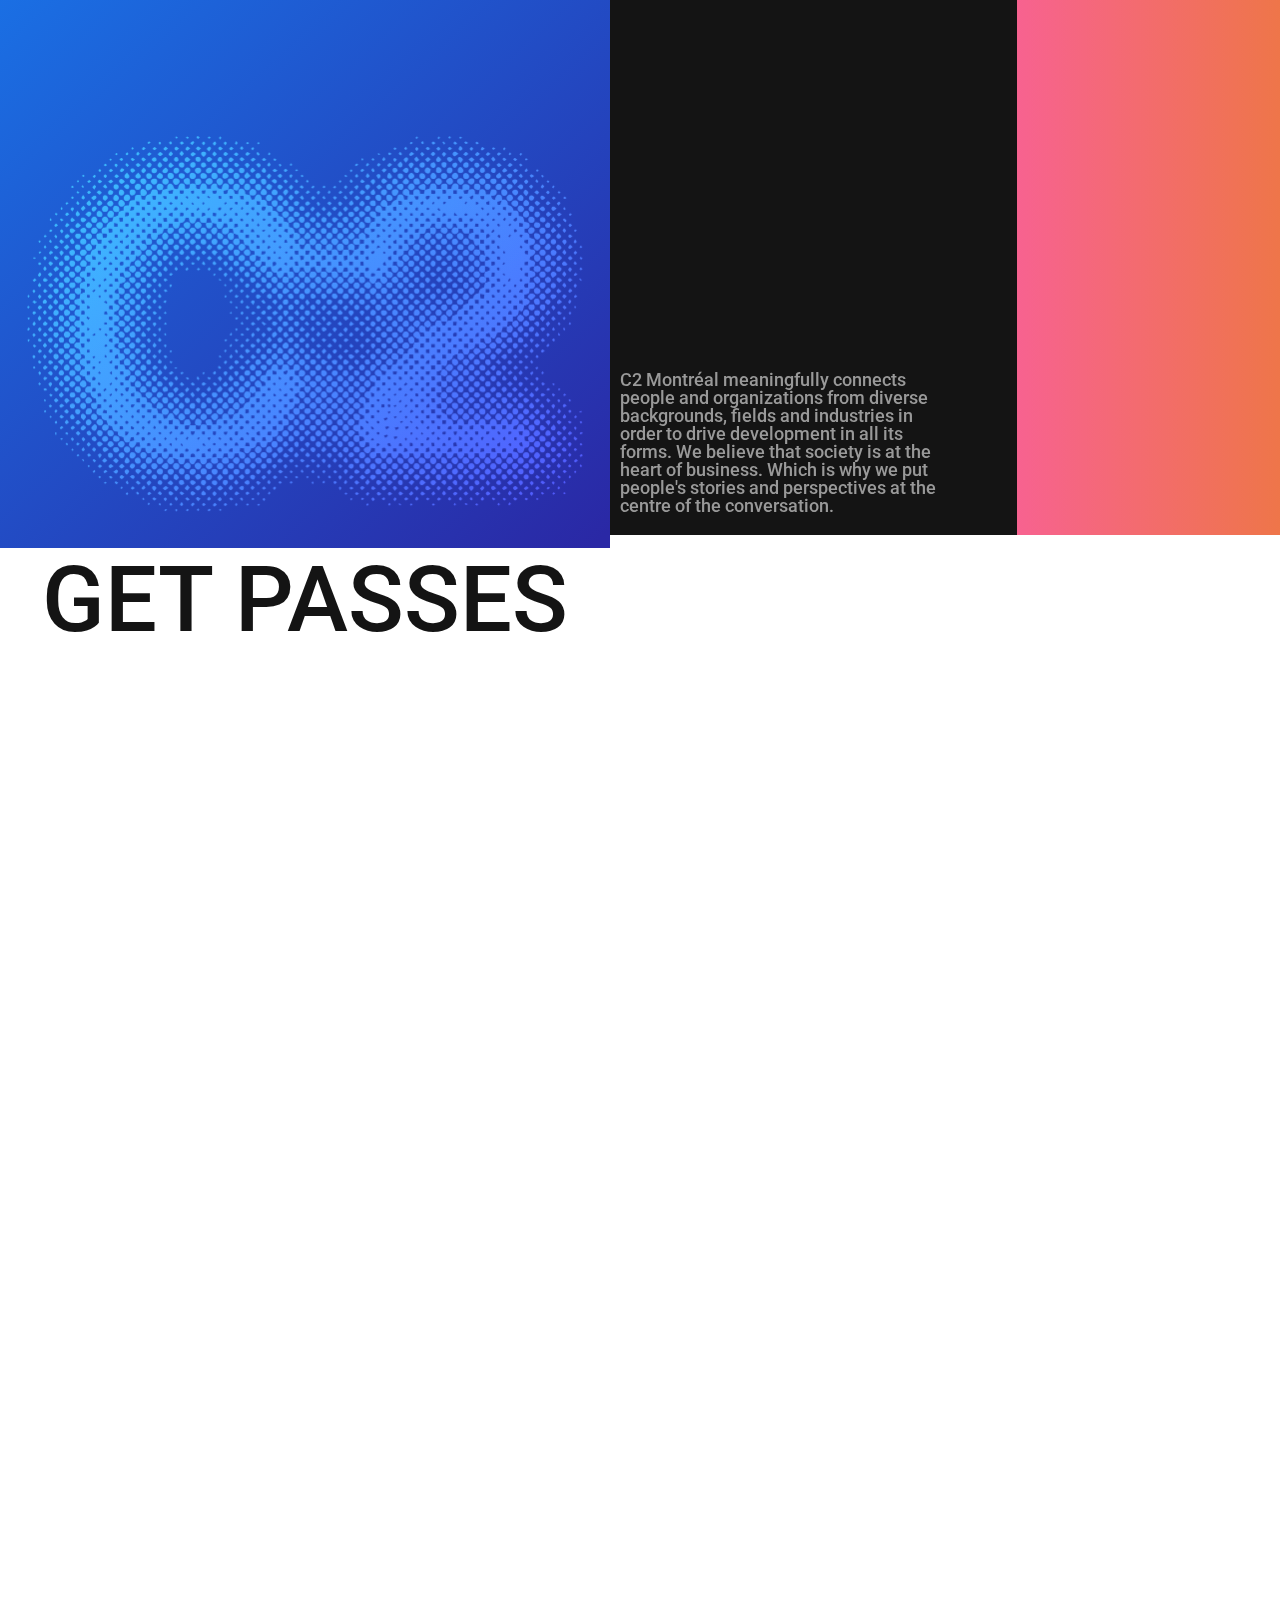
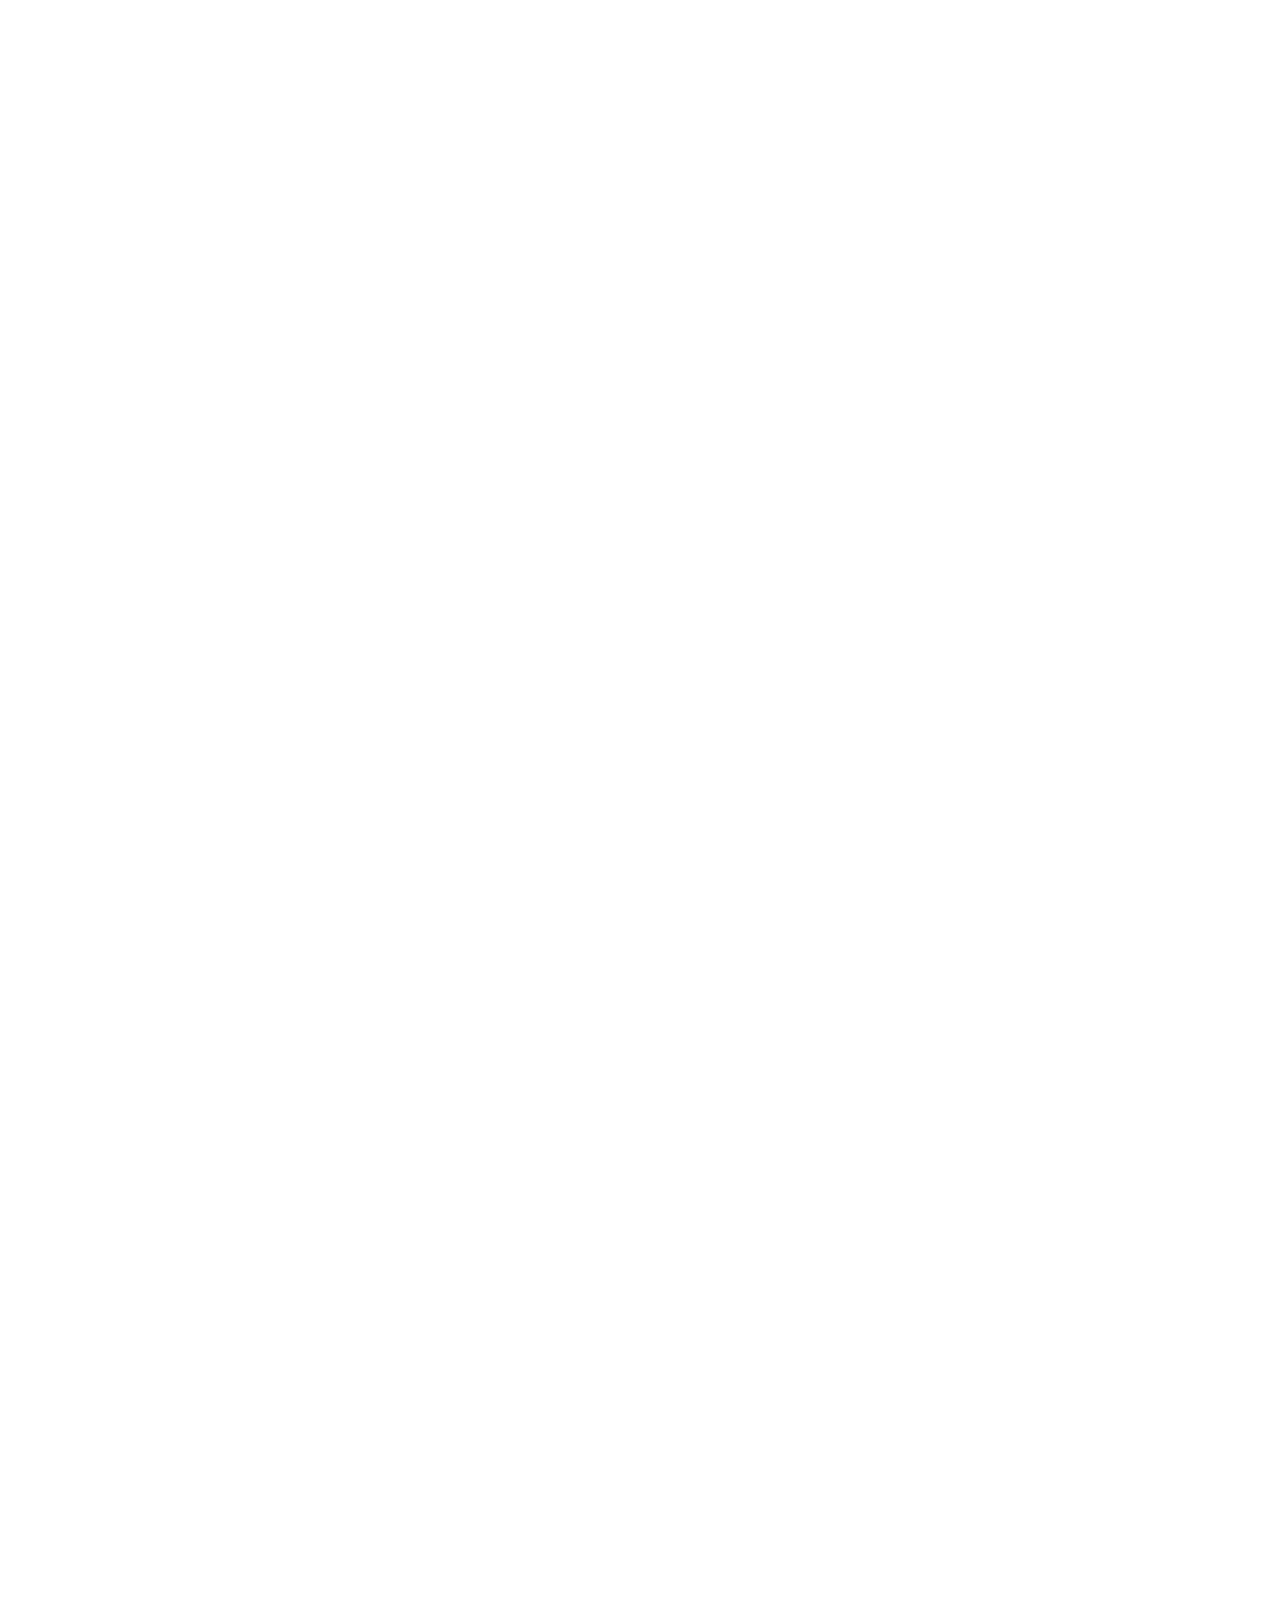
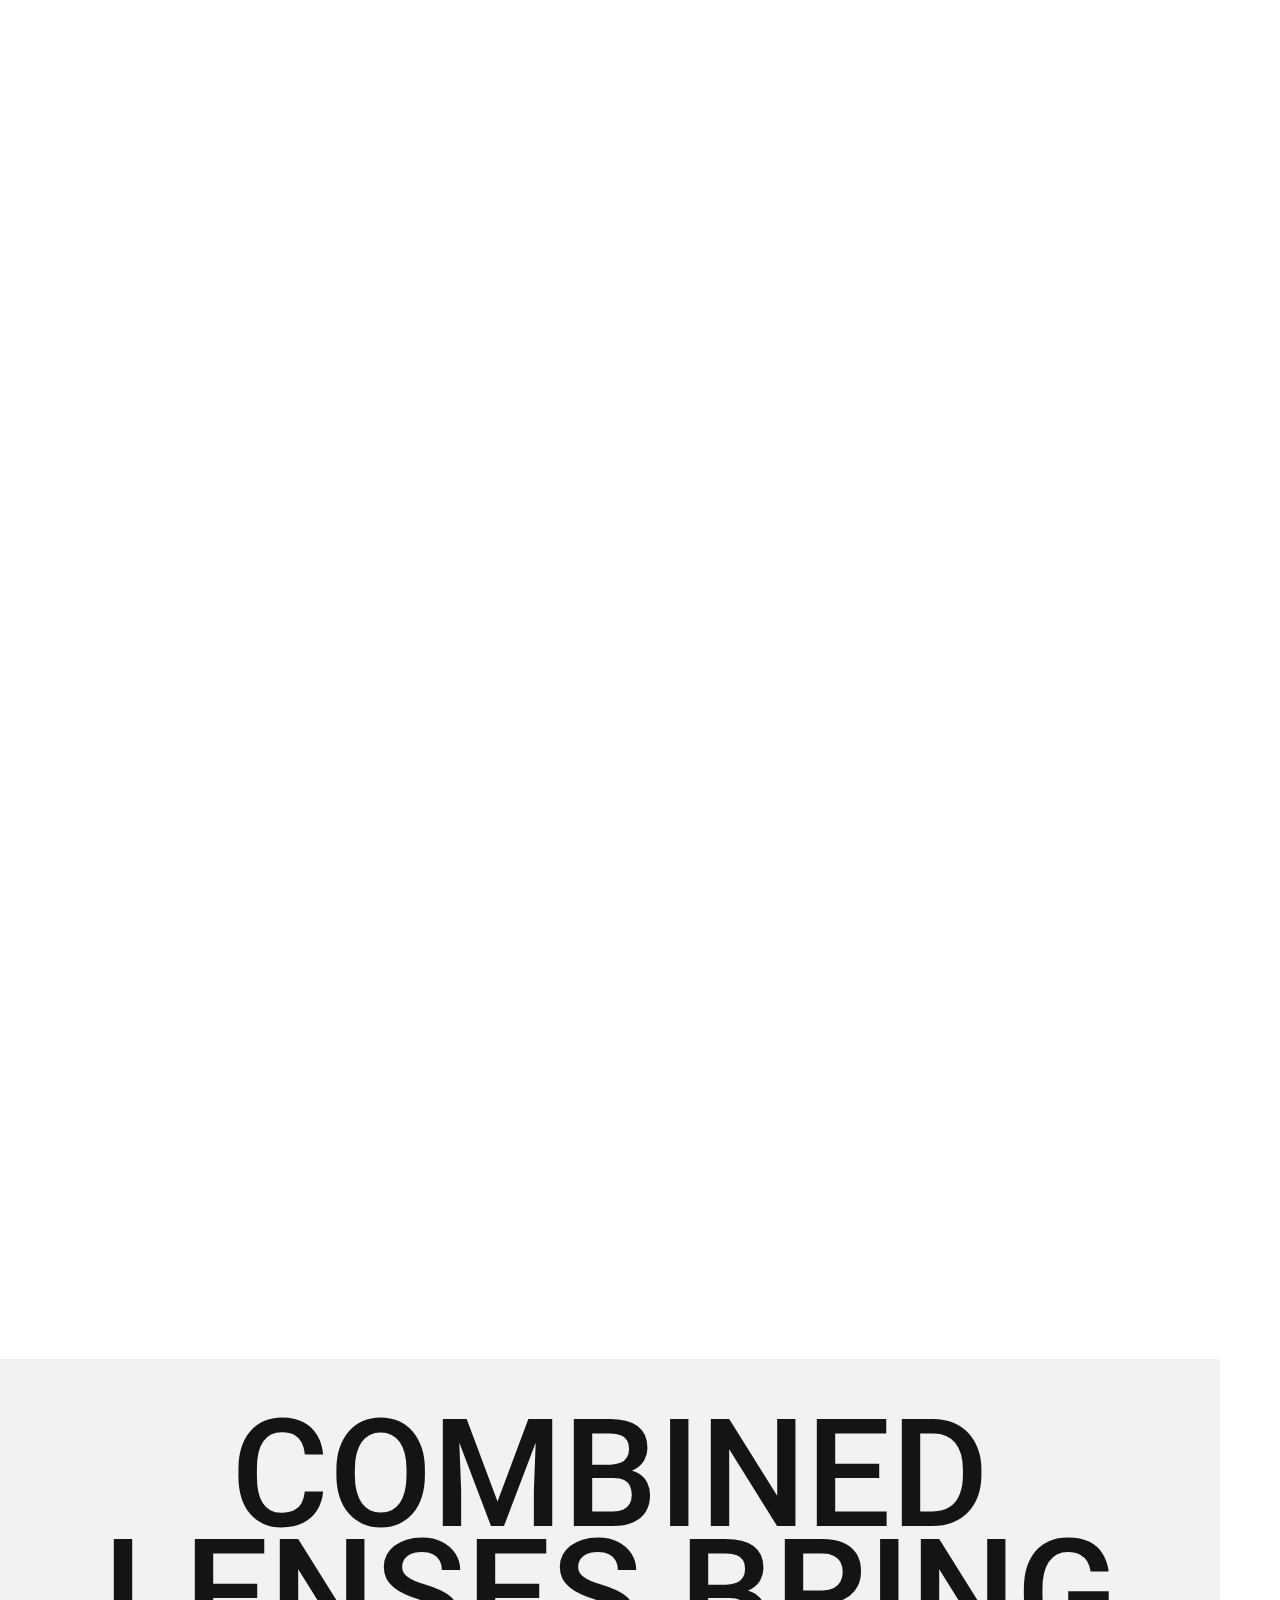
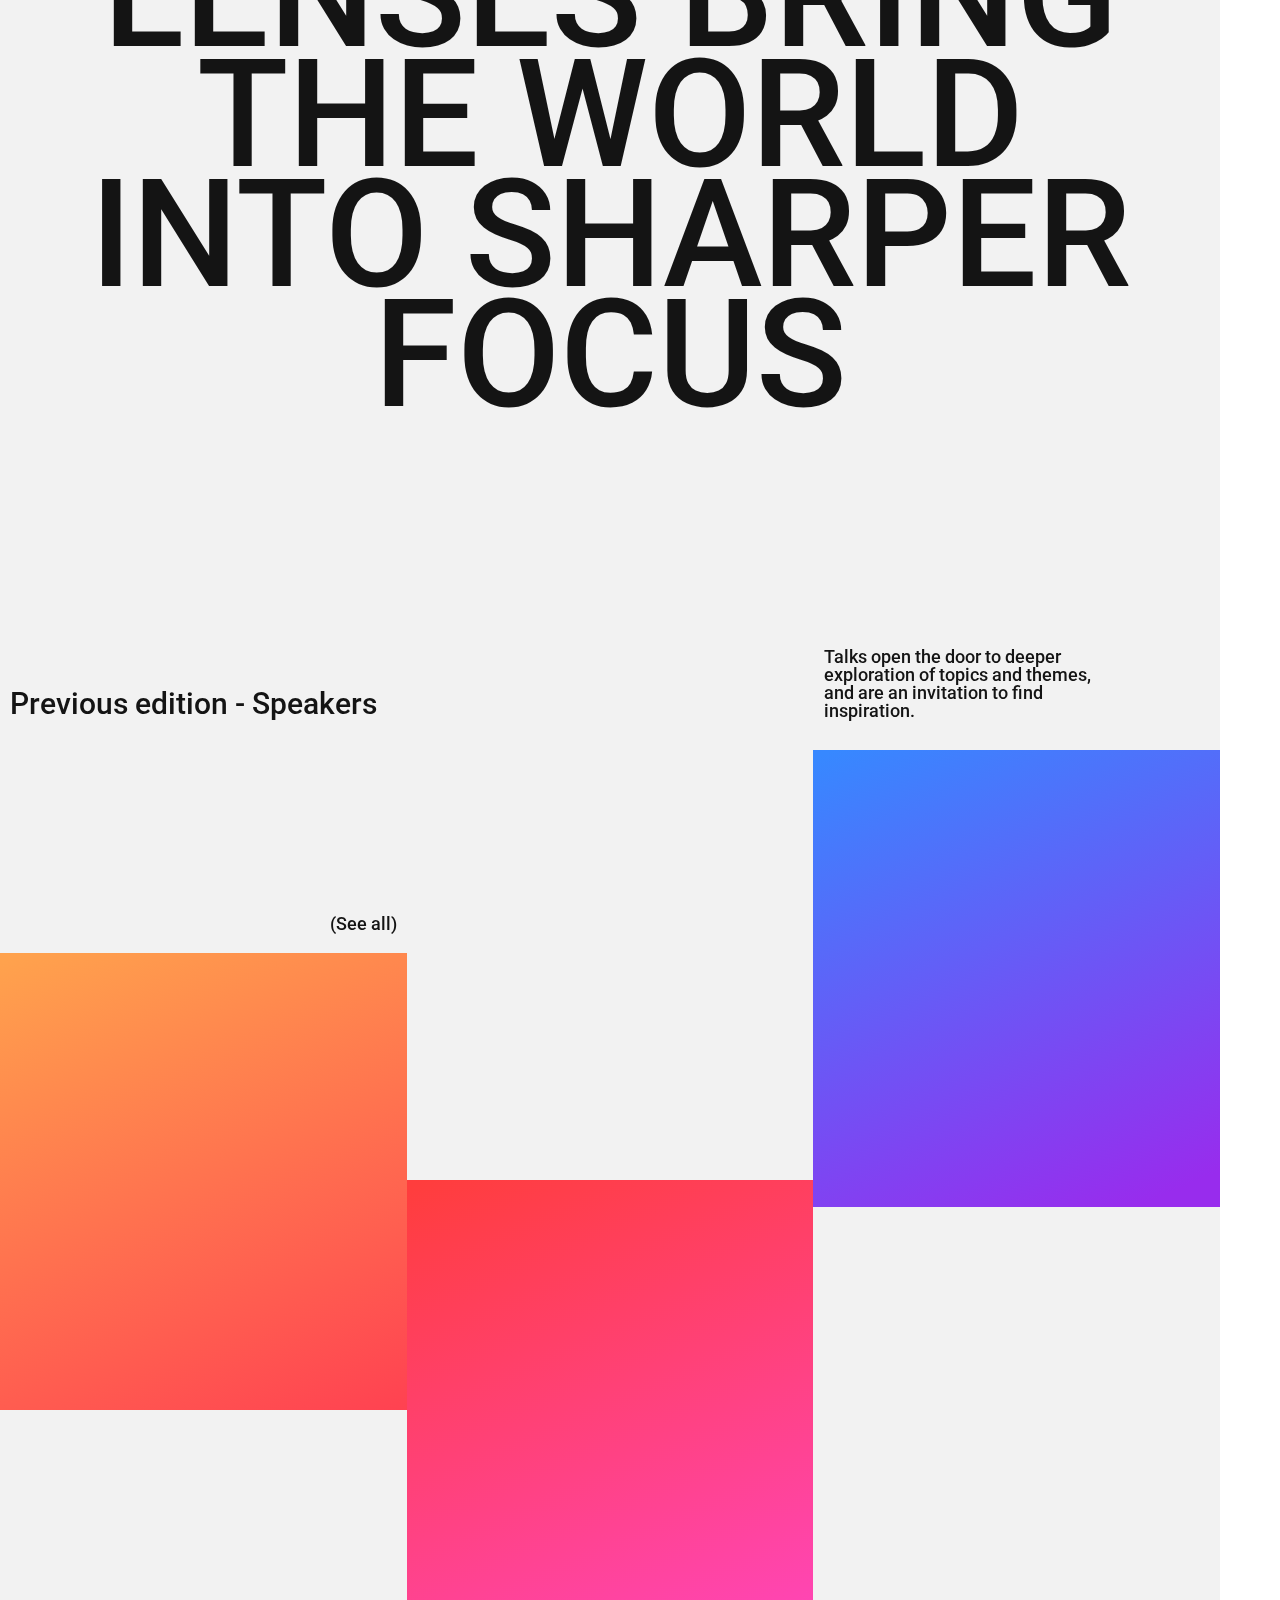
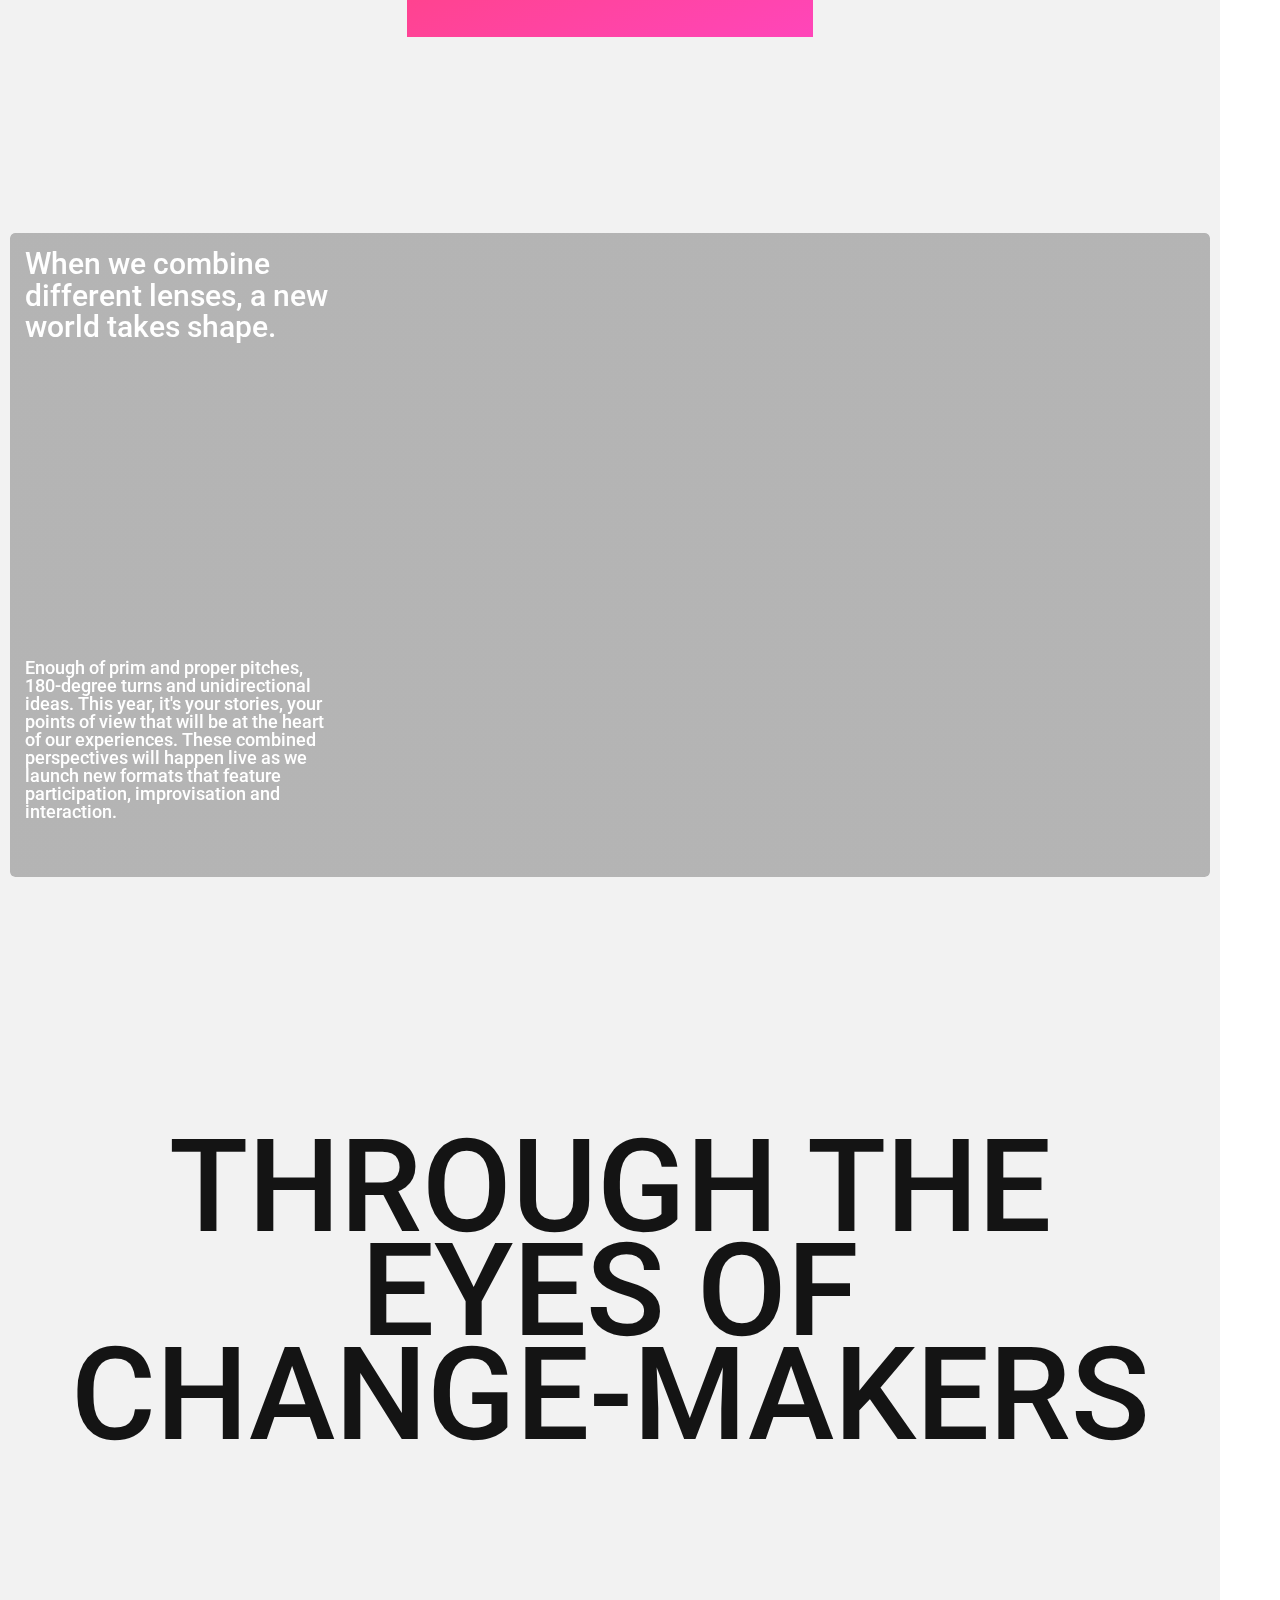
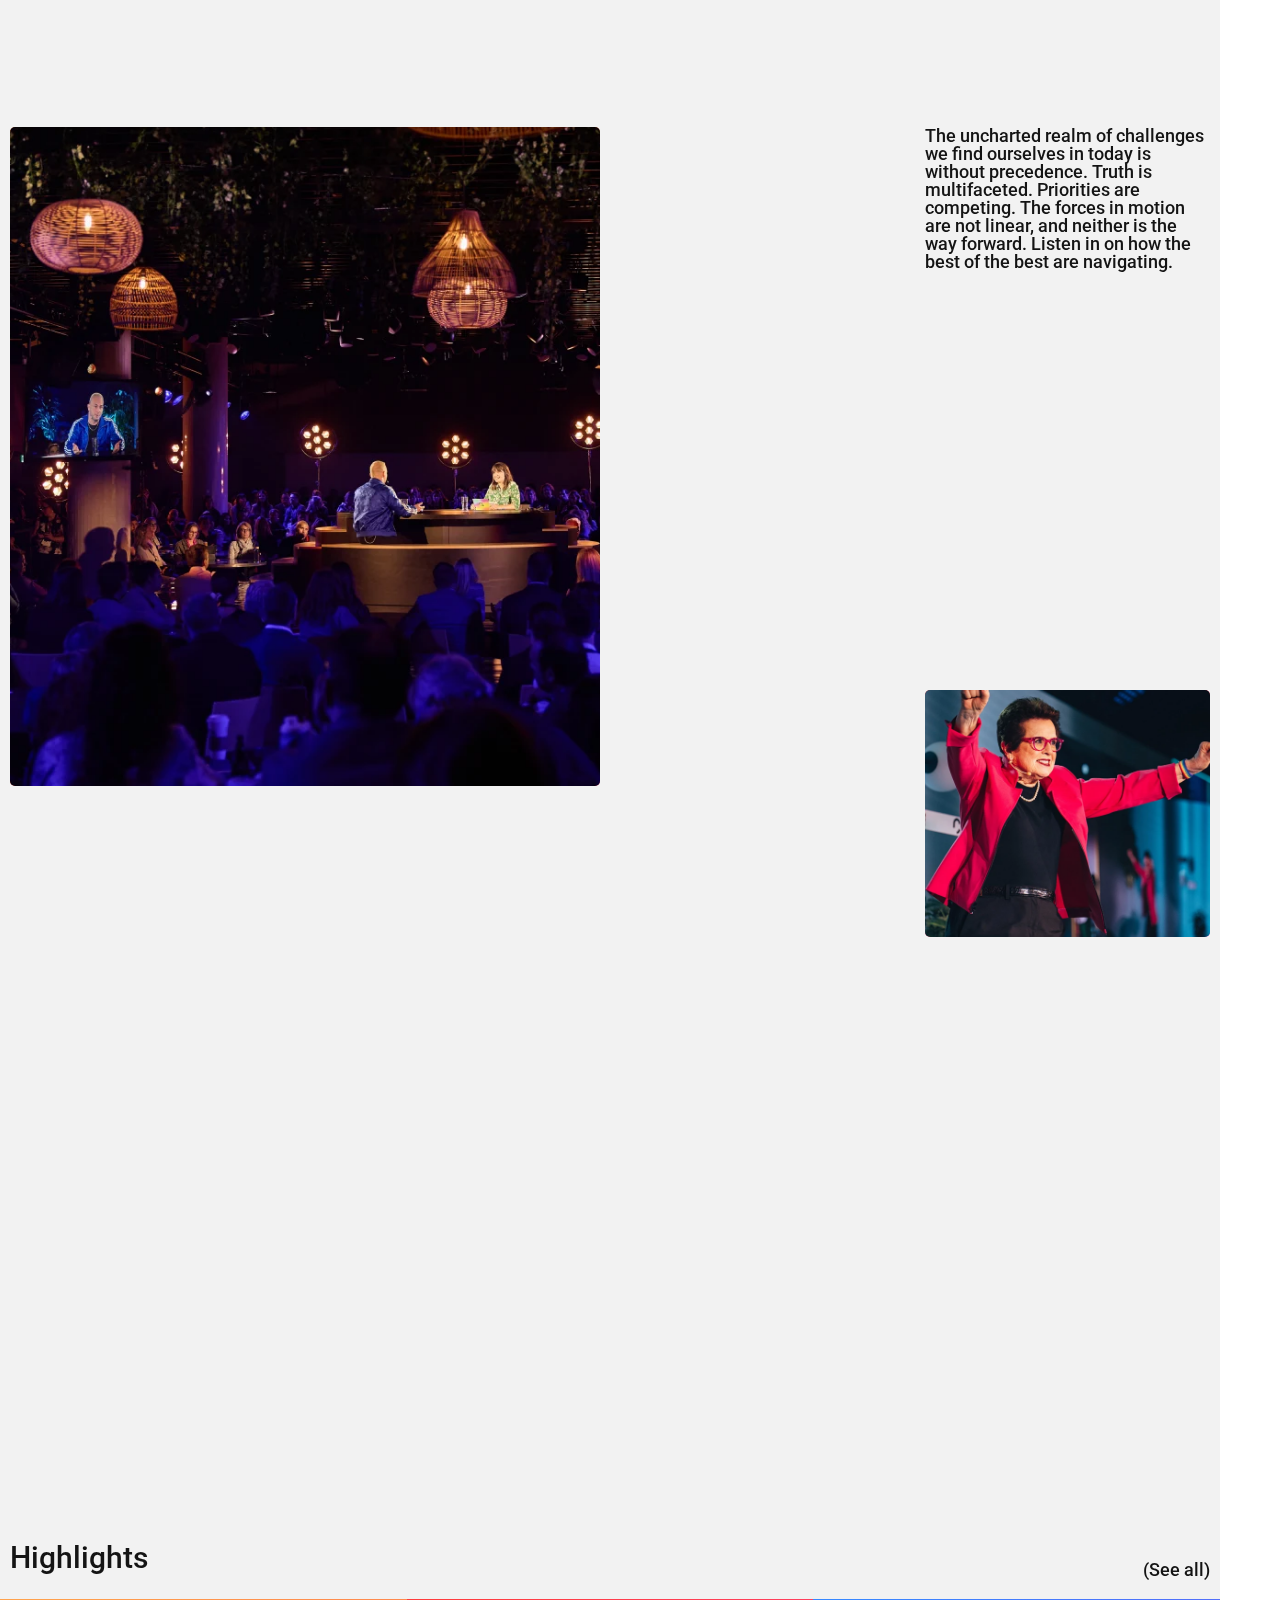
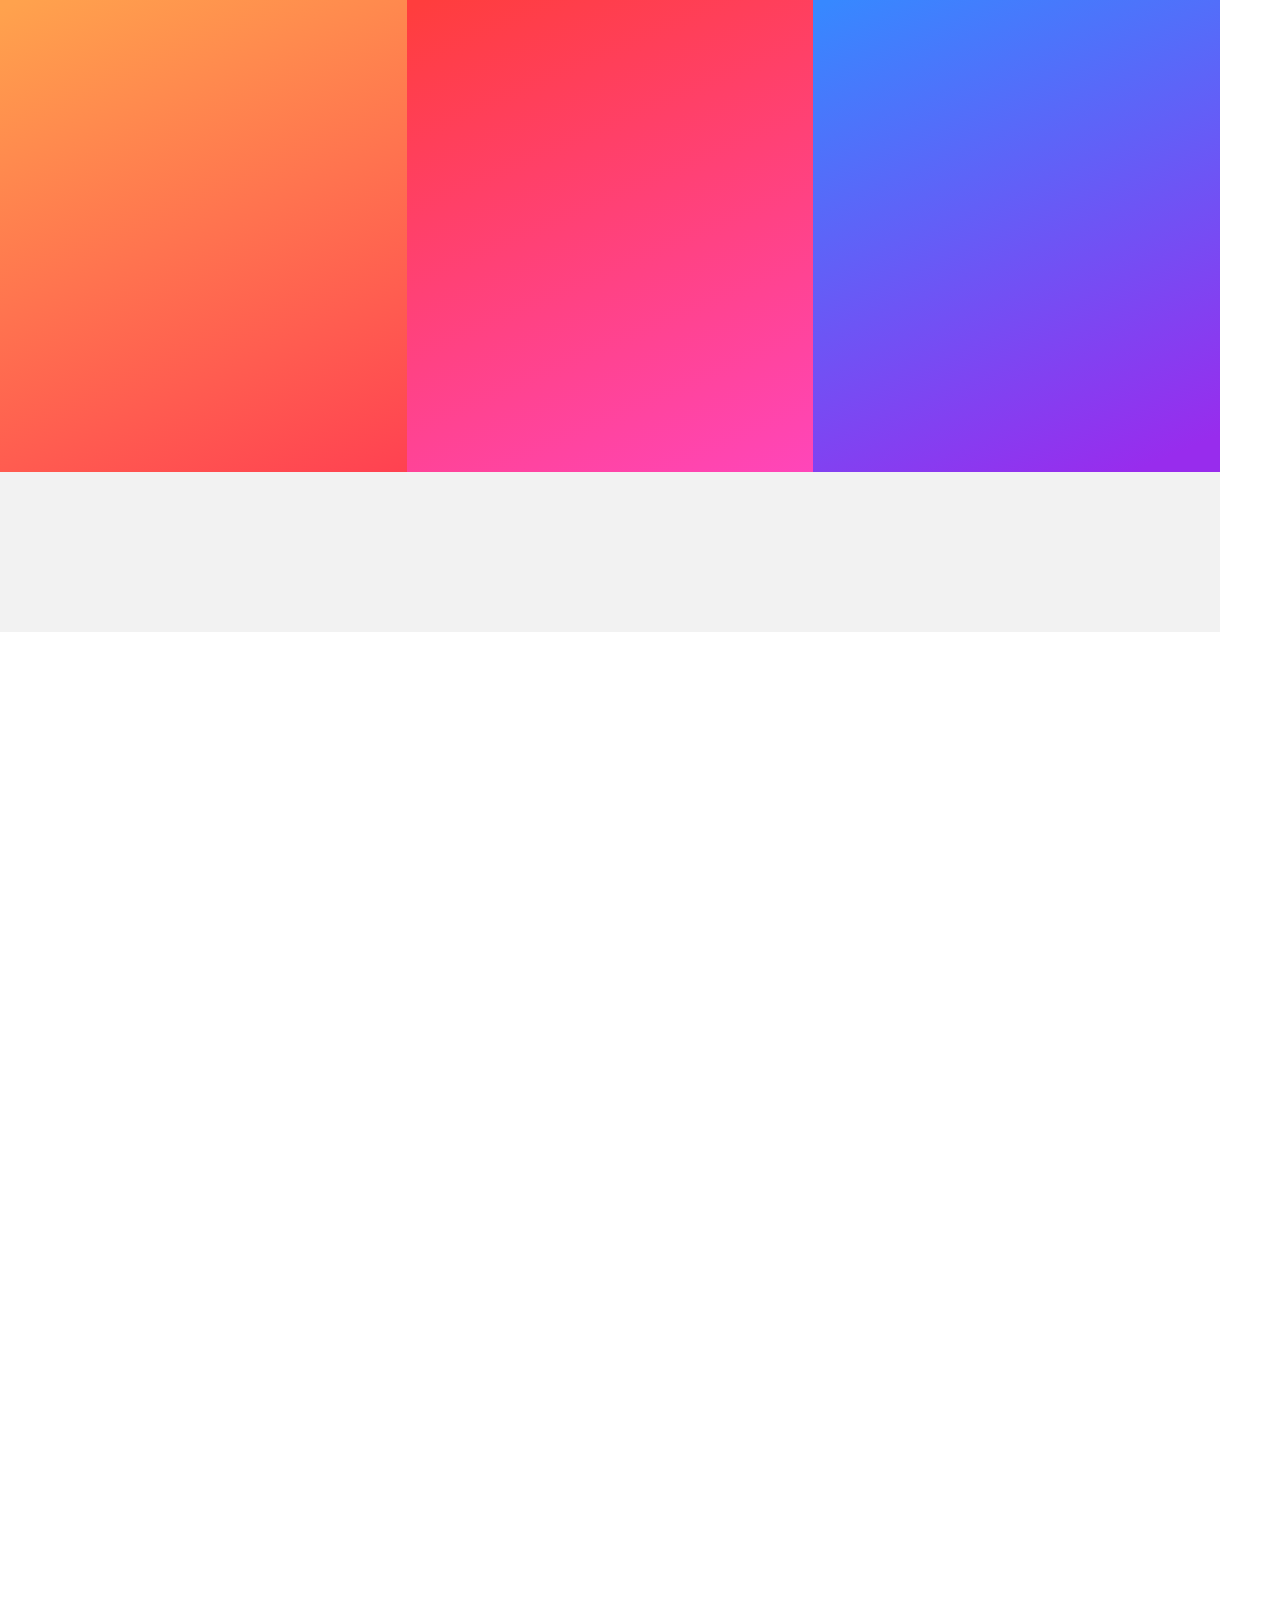
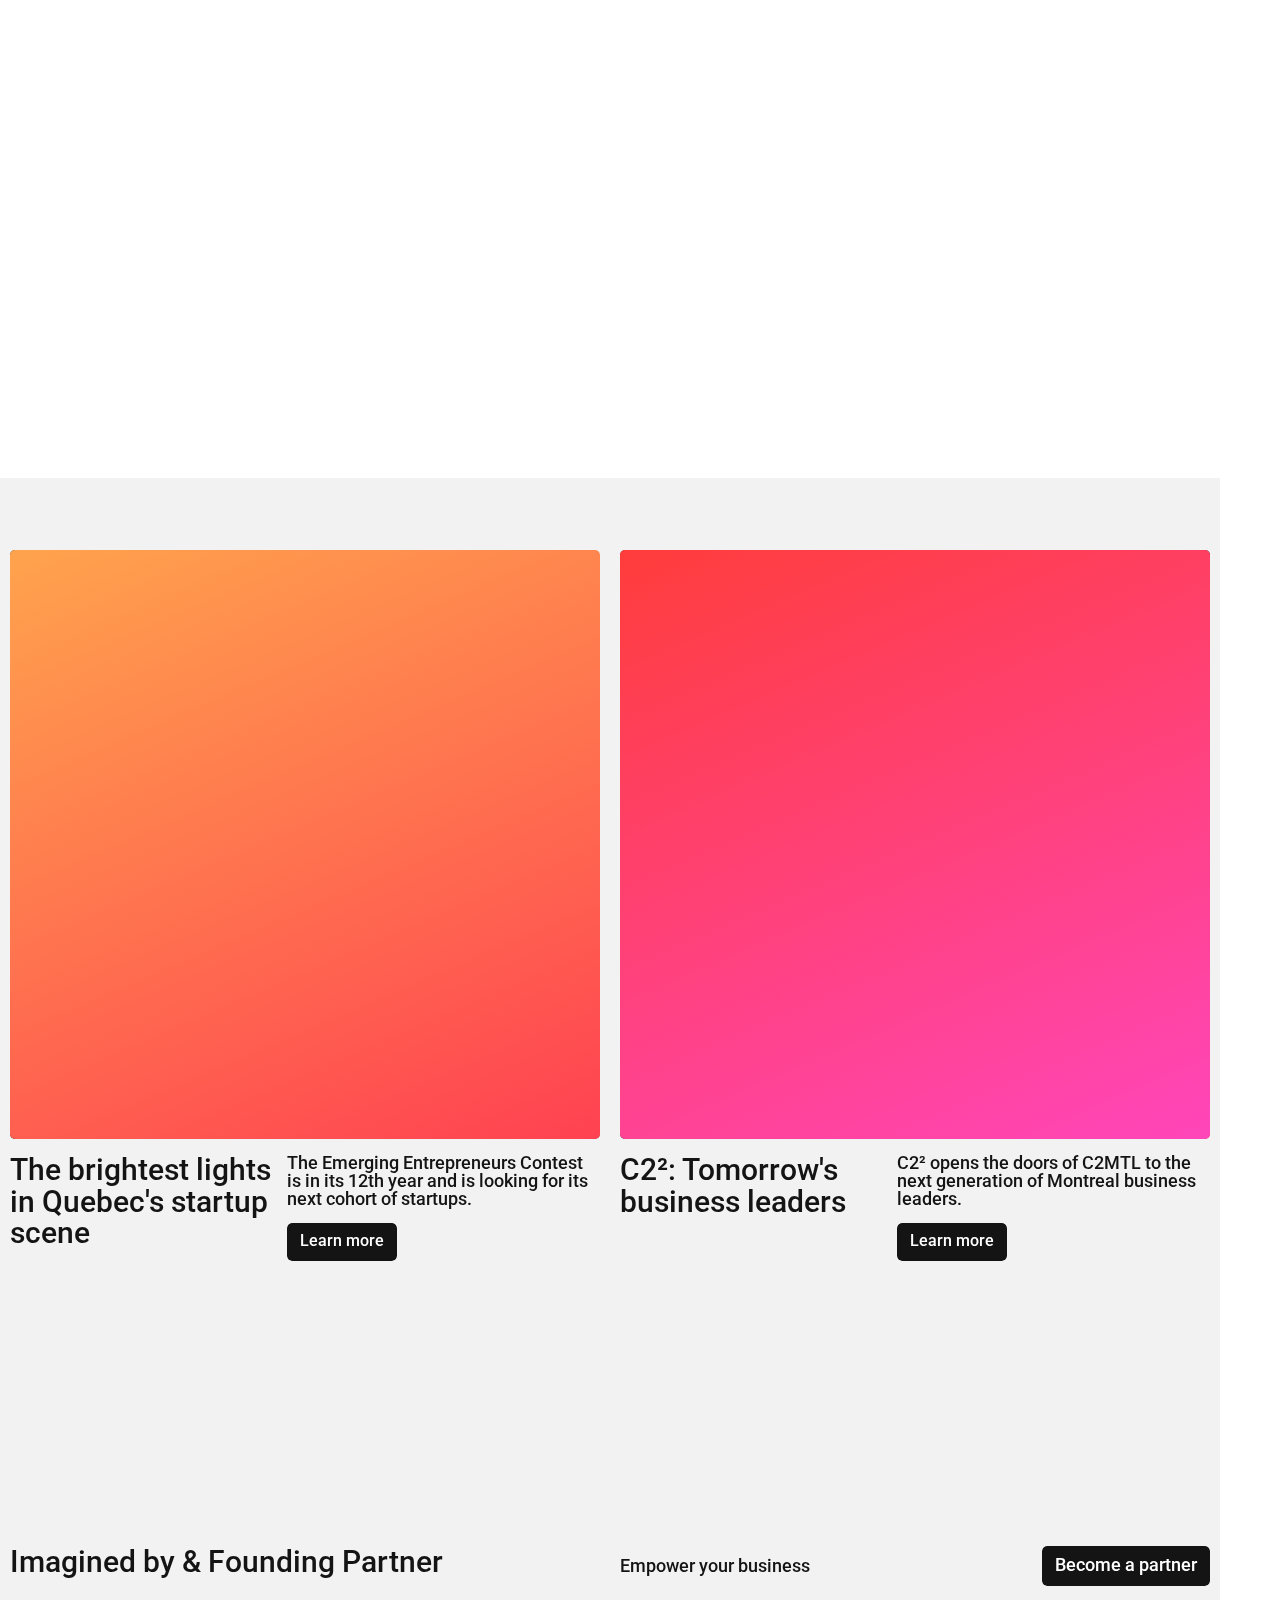
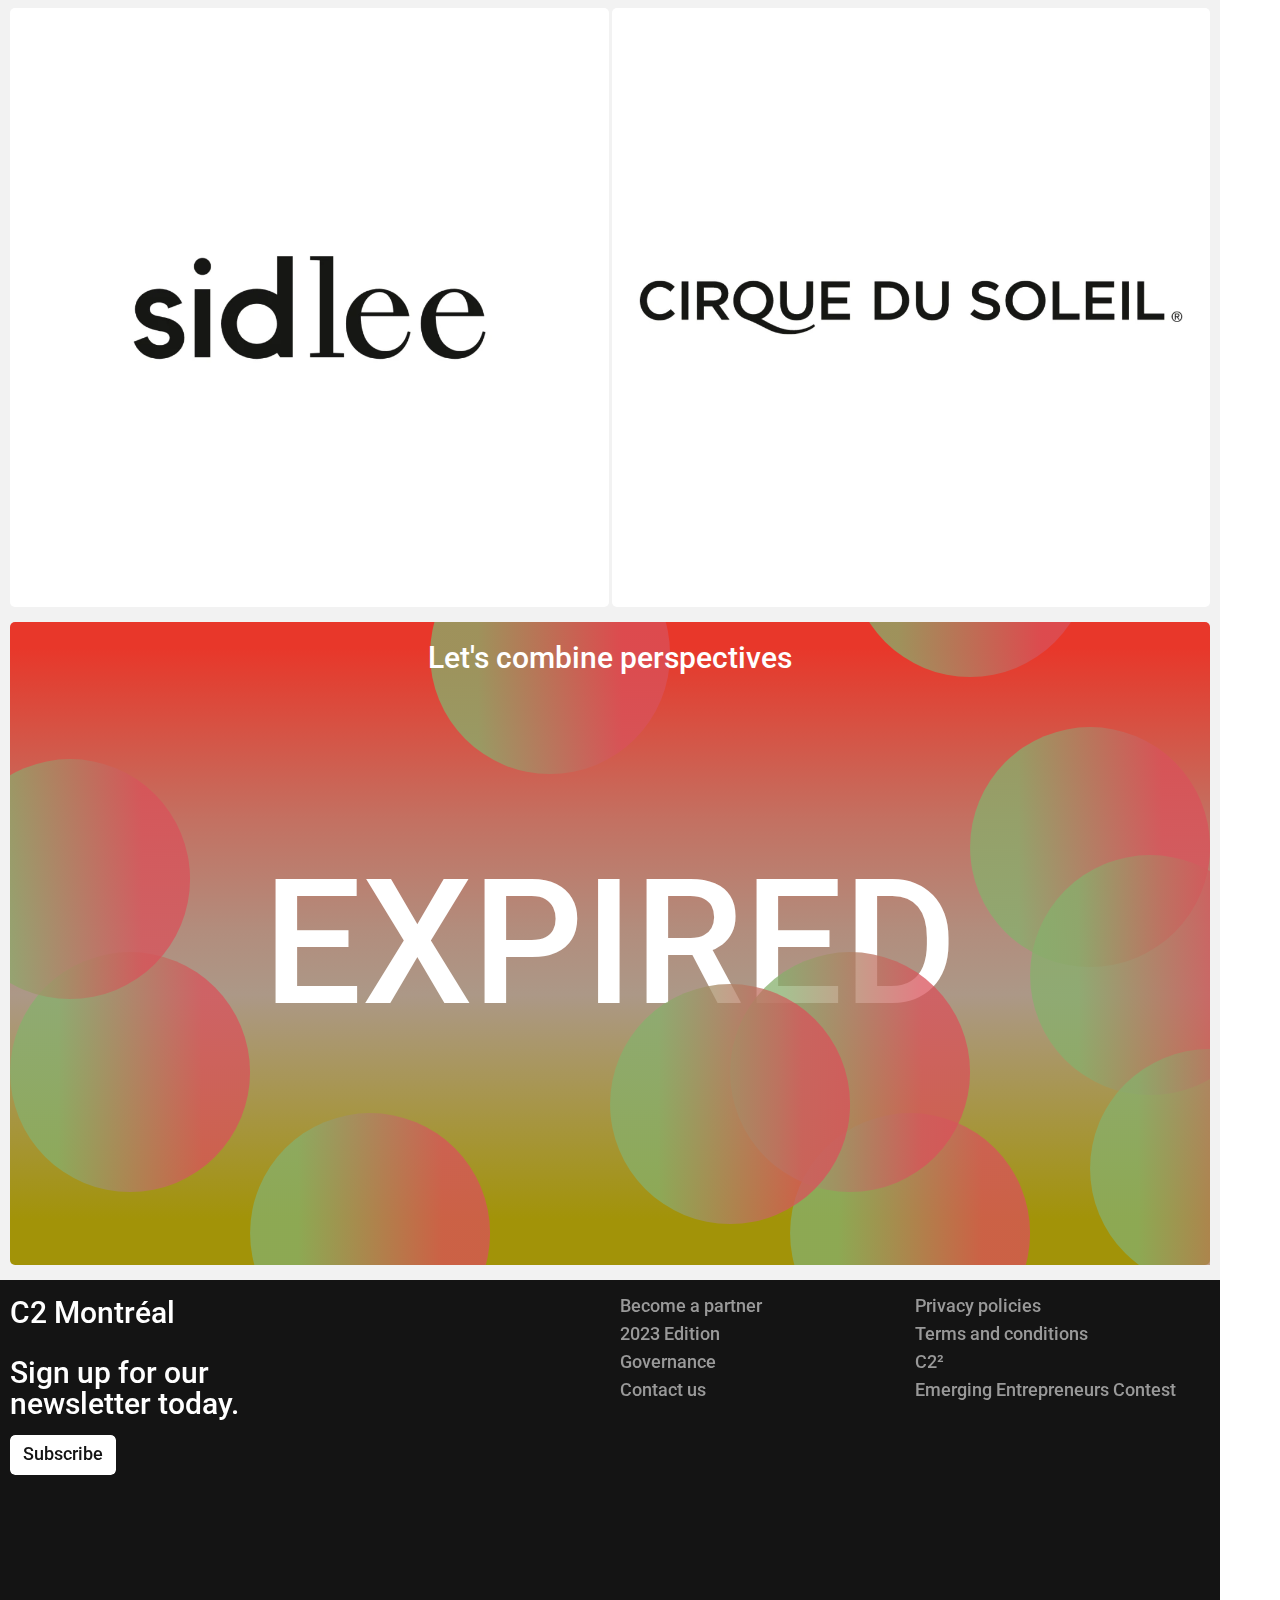
==== commit 2a330bc6: "fix: file renaming" ====
--- a/index.html
+++ b/index.html
@@ -1184,18 +1184,18 @@
     </div>
   </div>
 
-  <script src="assets/js/general.js"></script>
-  <script src="assets/js/language.js"></script>
-  <script src="assets/js/background.js"></script>
-  <script src="assets/js/navigation.js"></script>
-  <script src="assets/js/countdown.js"></script>
-  <script src="assets/js/homeHero.js"></script>
-  <script src="assets/js/wordsCarousel.js"></script>
-  <script src="assets/js/featuredSpeakers.js"></script>
-  <script src="assets/js/about.js"></script>
-  <script src="assets/js/highlights.js"></script>
-  <script src="assets/js/homeStats.js"></script>
-  <script src="assets/js/featuredContent.js"></script>
+  <script src="assets/js/shared/general.js"></script>
+  <script src="assets/js/shared/language.js"></script>
+  <script src="assets/js/c2mtl-components/c2mtl-background.js"></script>
+  <script src="assets/js/c2mtl-components/c2mtl-navigation.js"></script>
+  <script src="assets/js/c2mtl-components/c2mtl-countdown.js"></script>
+  <script src="assets/js/c2mtl-components/c2mtl-home-hero.js"></script>
+  <script src="assets/js/c2mtl-components/c2mtl-words-carousel.js"></script>
+  <script src="assets/js/c2mtl-components/c2mtl-featured-speakers.js"></script>
+  <script src="assets/js/c2mtl-components/c2mtl-about.js"></script>
+  <script src="assets/js/c2mtl-components/c2mtl-highlights.js"></script>
+  <script src="assets/js/c2mtl-components/c2mtl-home-stats.js"></script>
+  <script src="assets/js/c2mtl-components/c2mtl-featured-content.js"></script>
 </body>
 
 </html>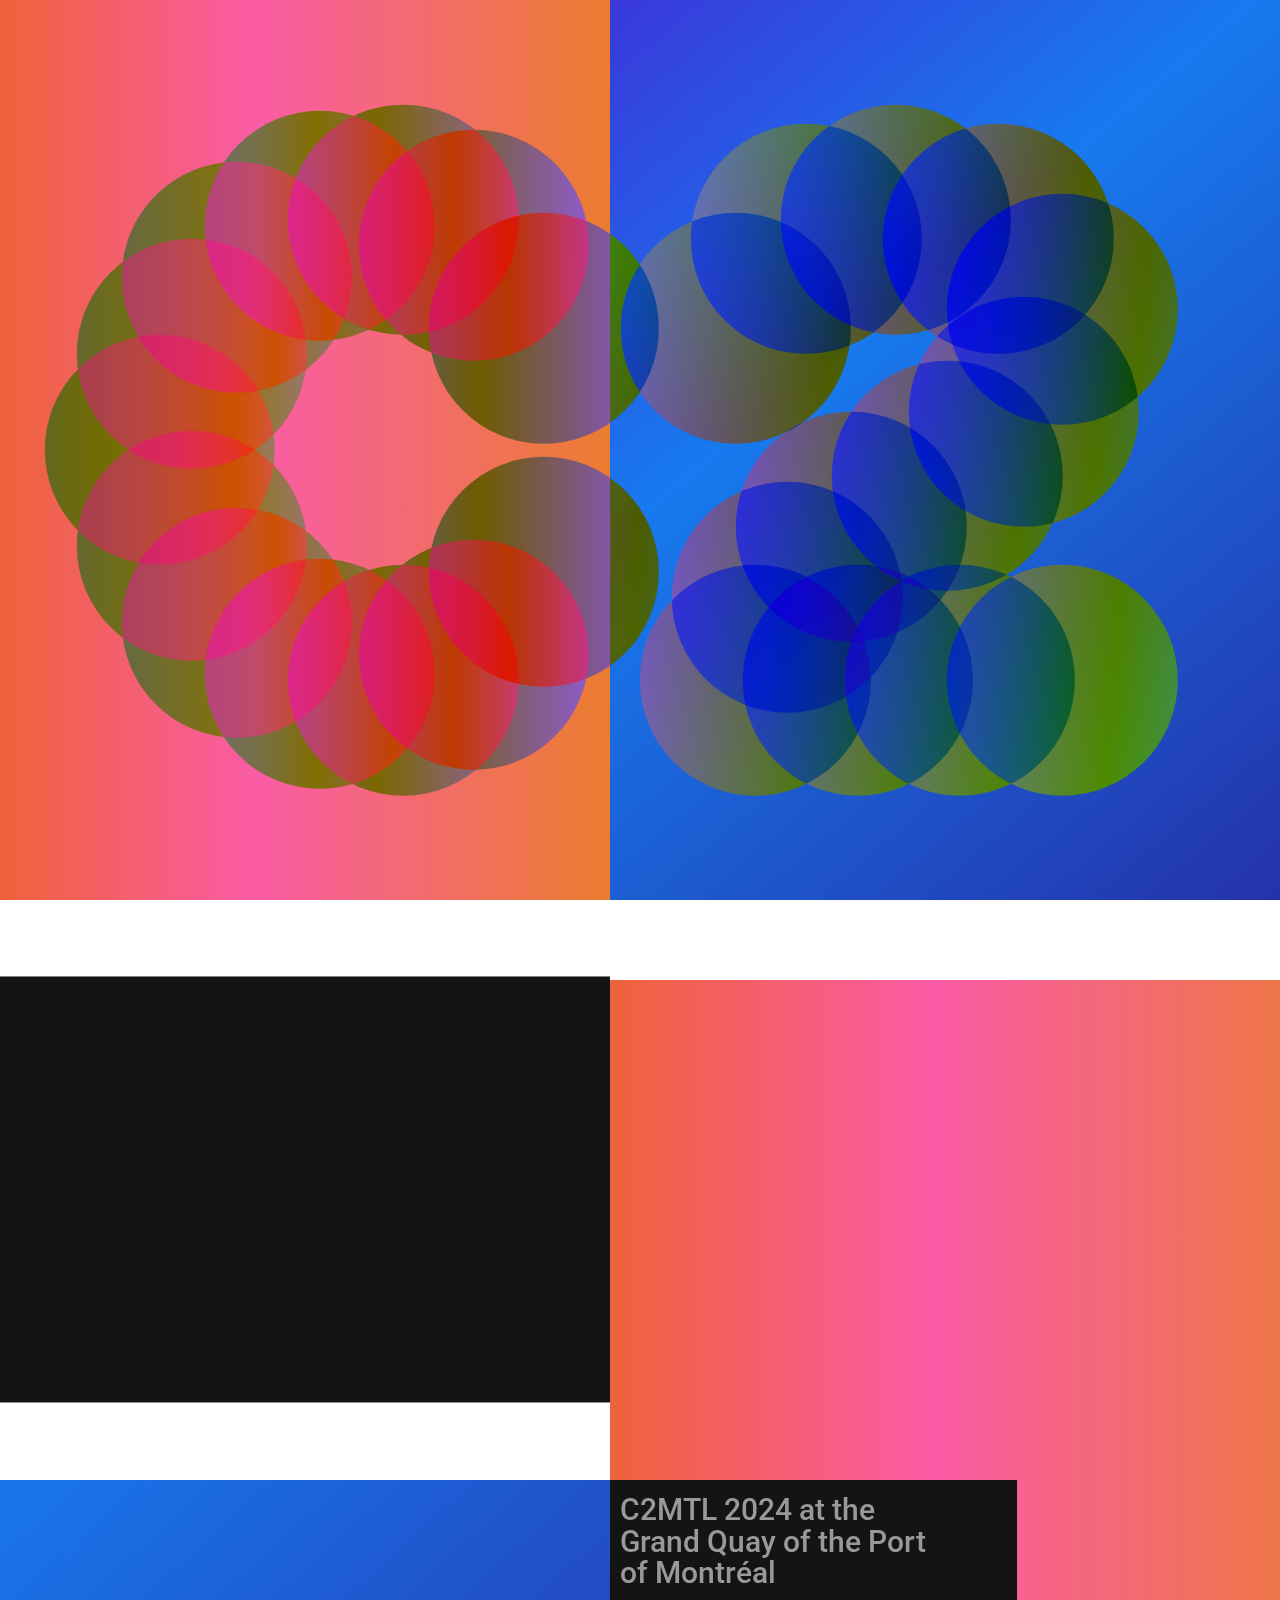
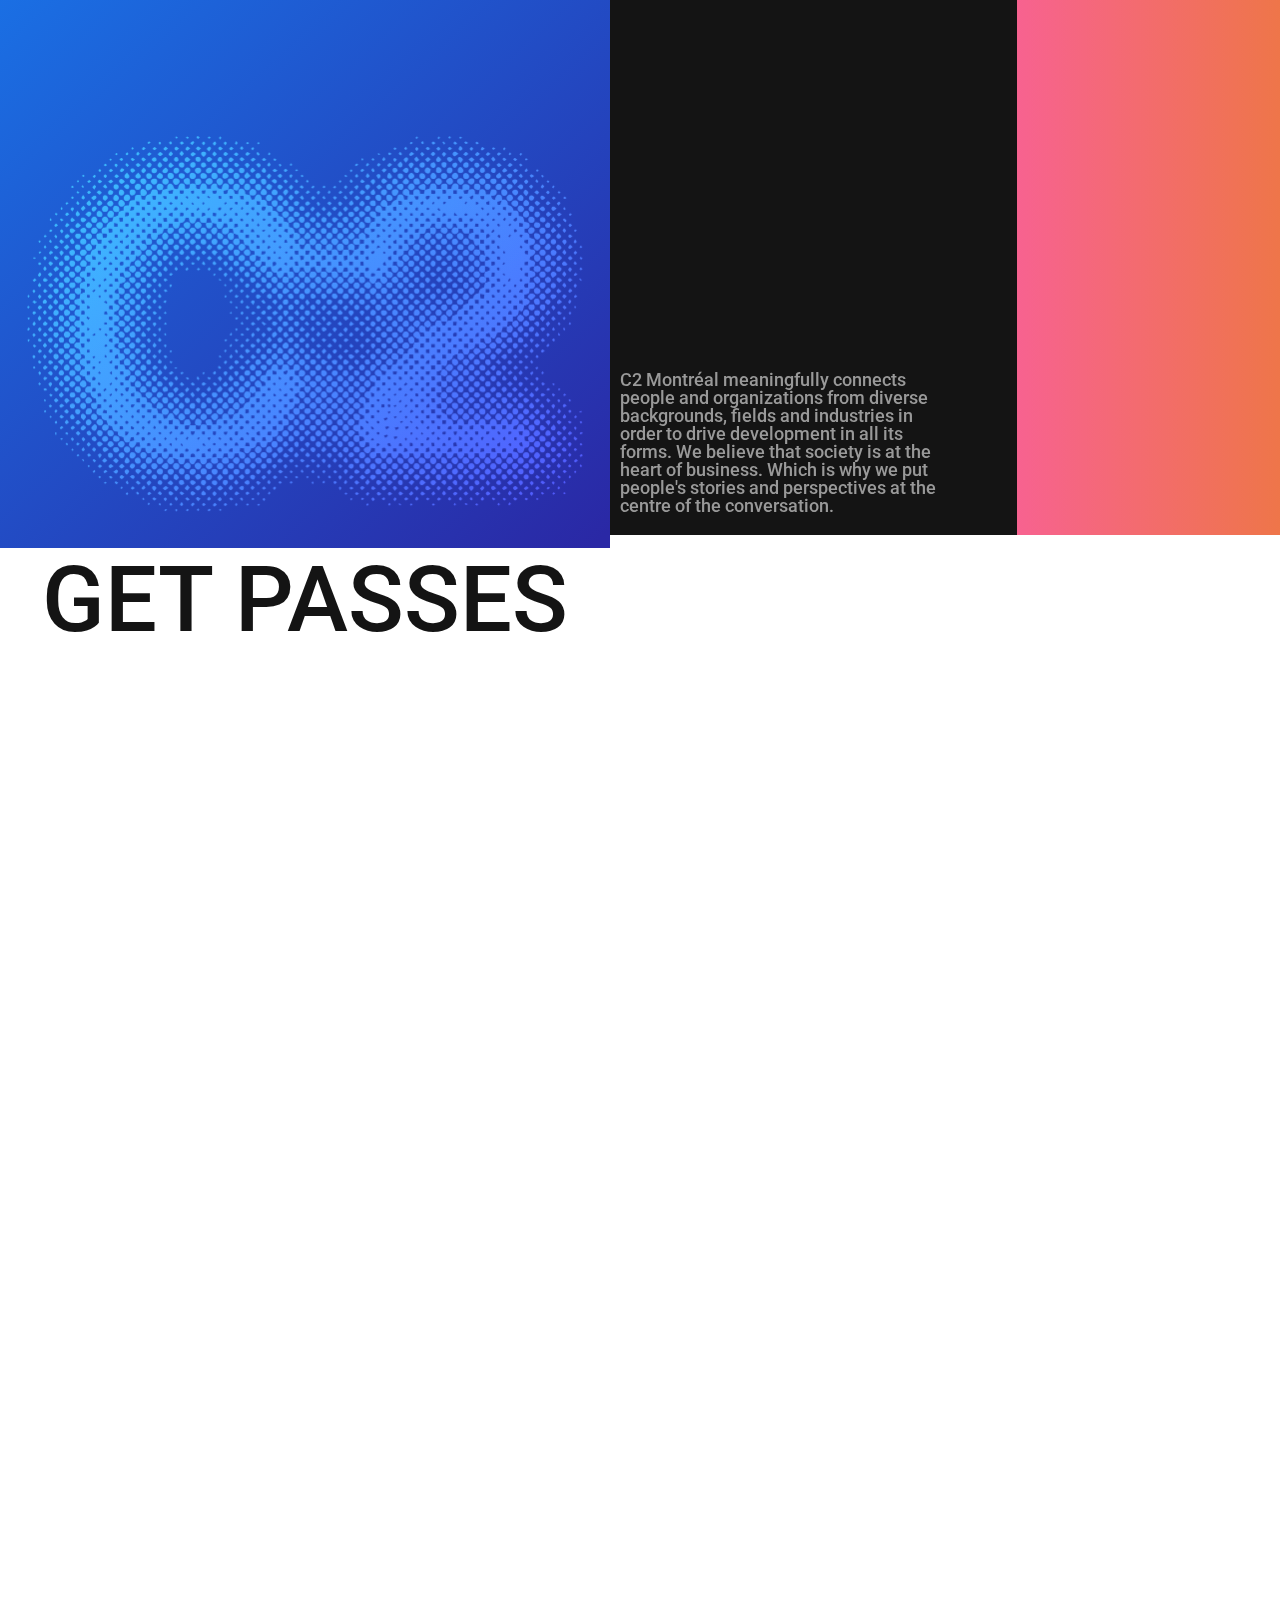
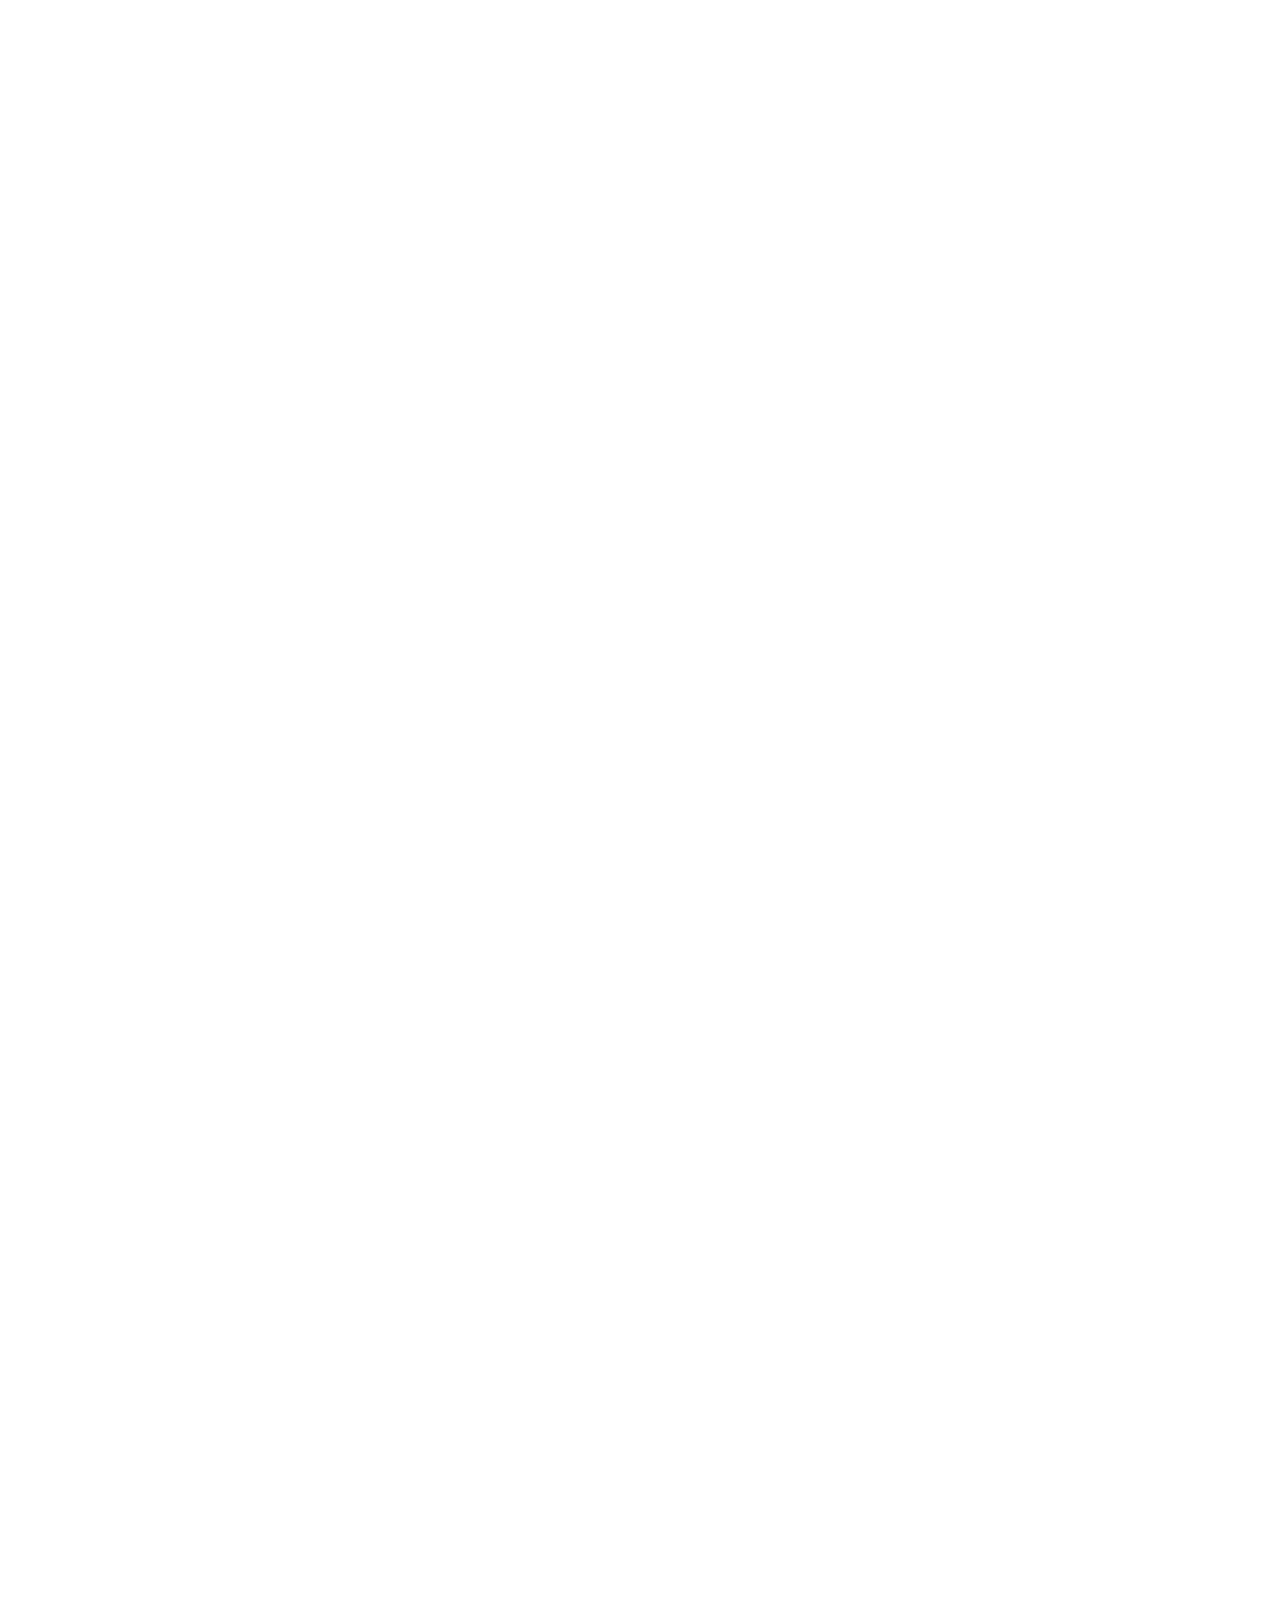
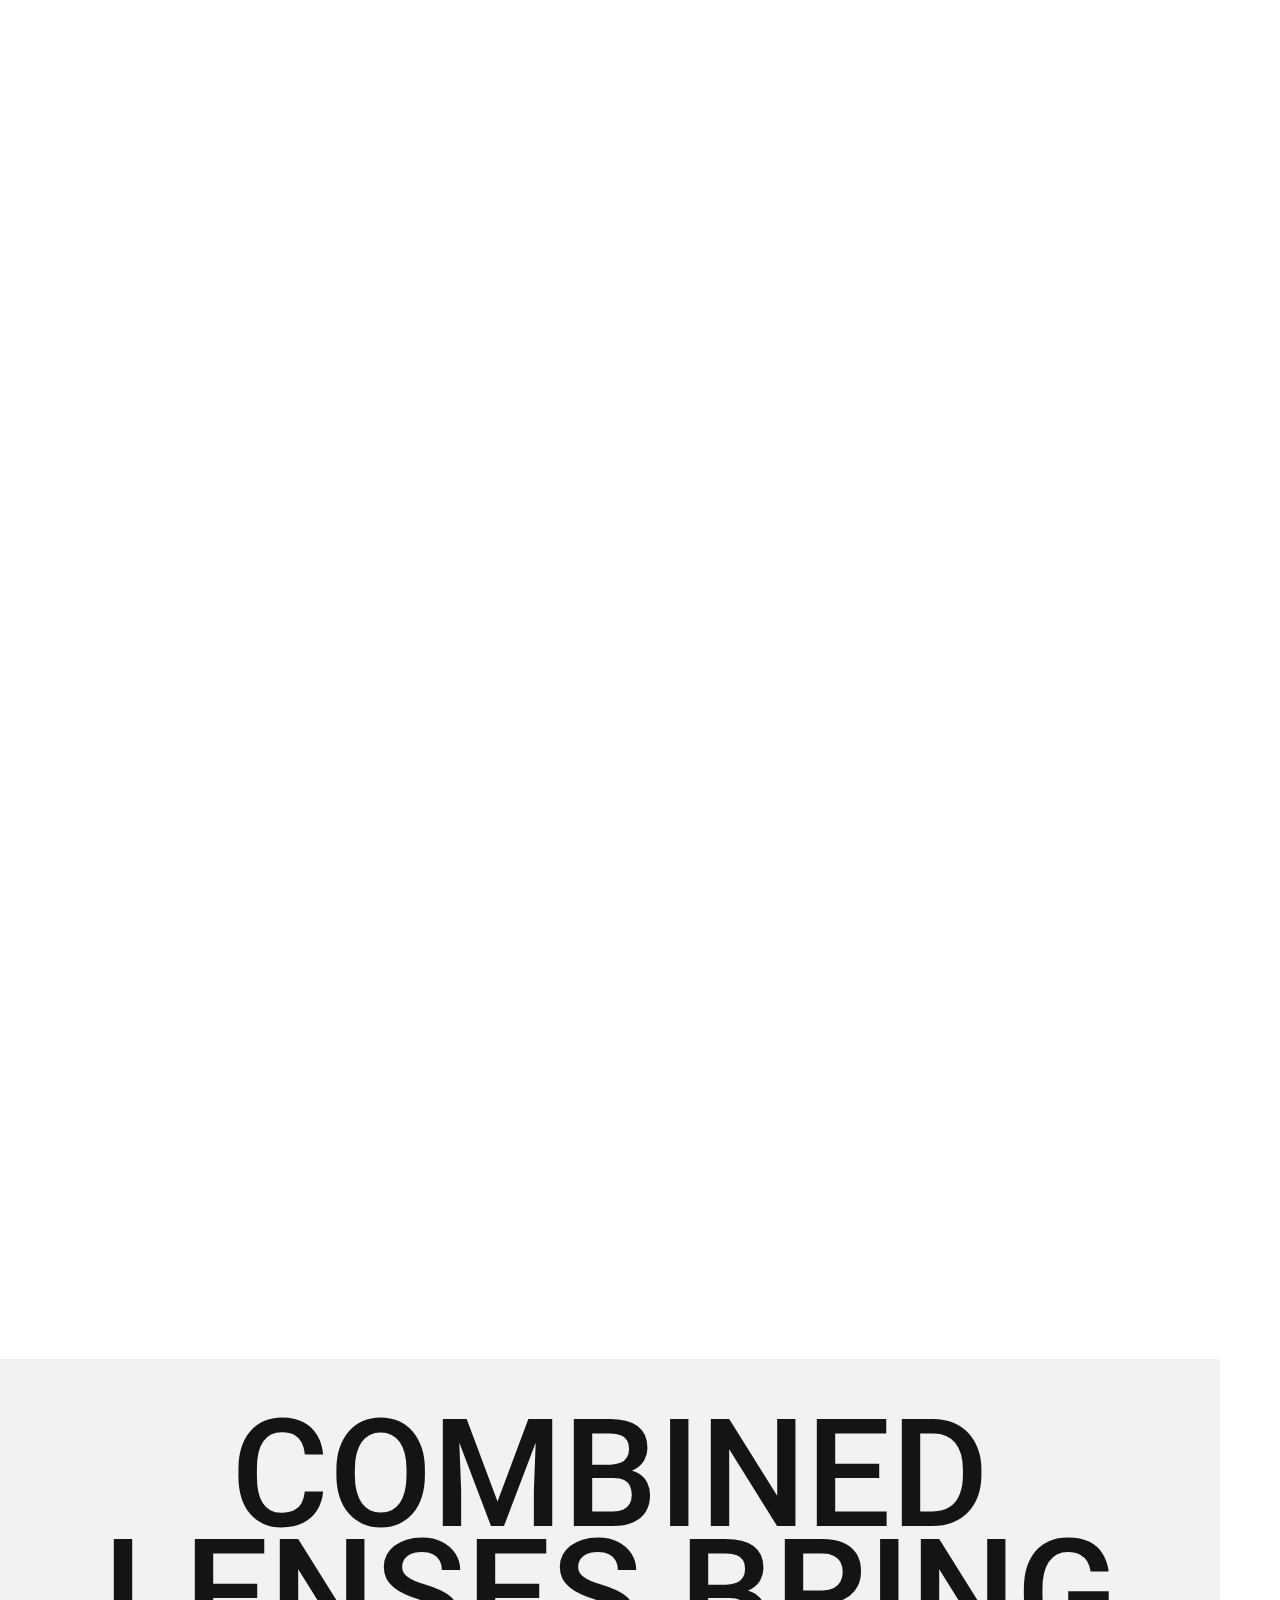
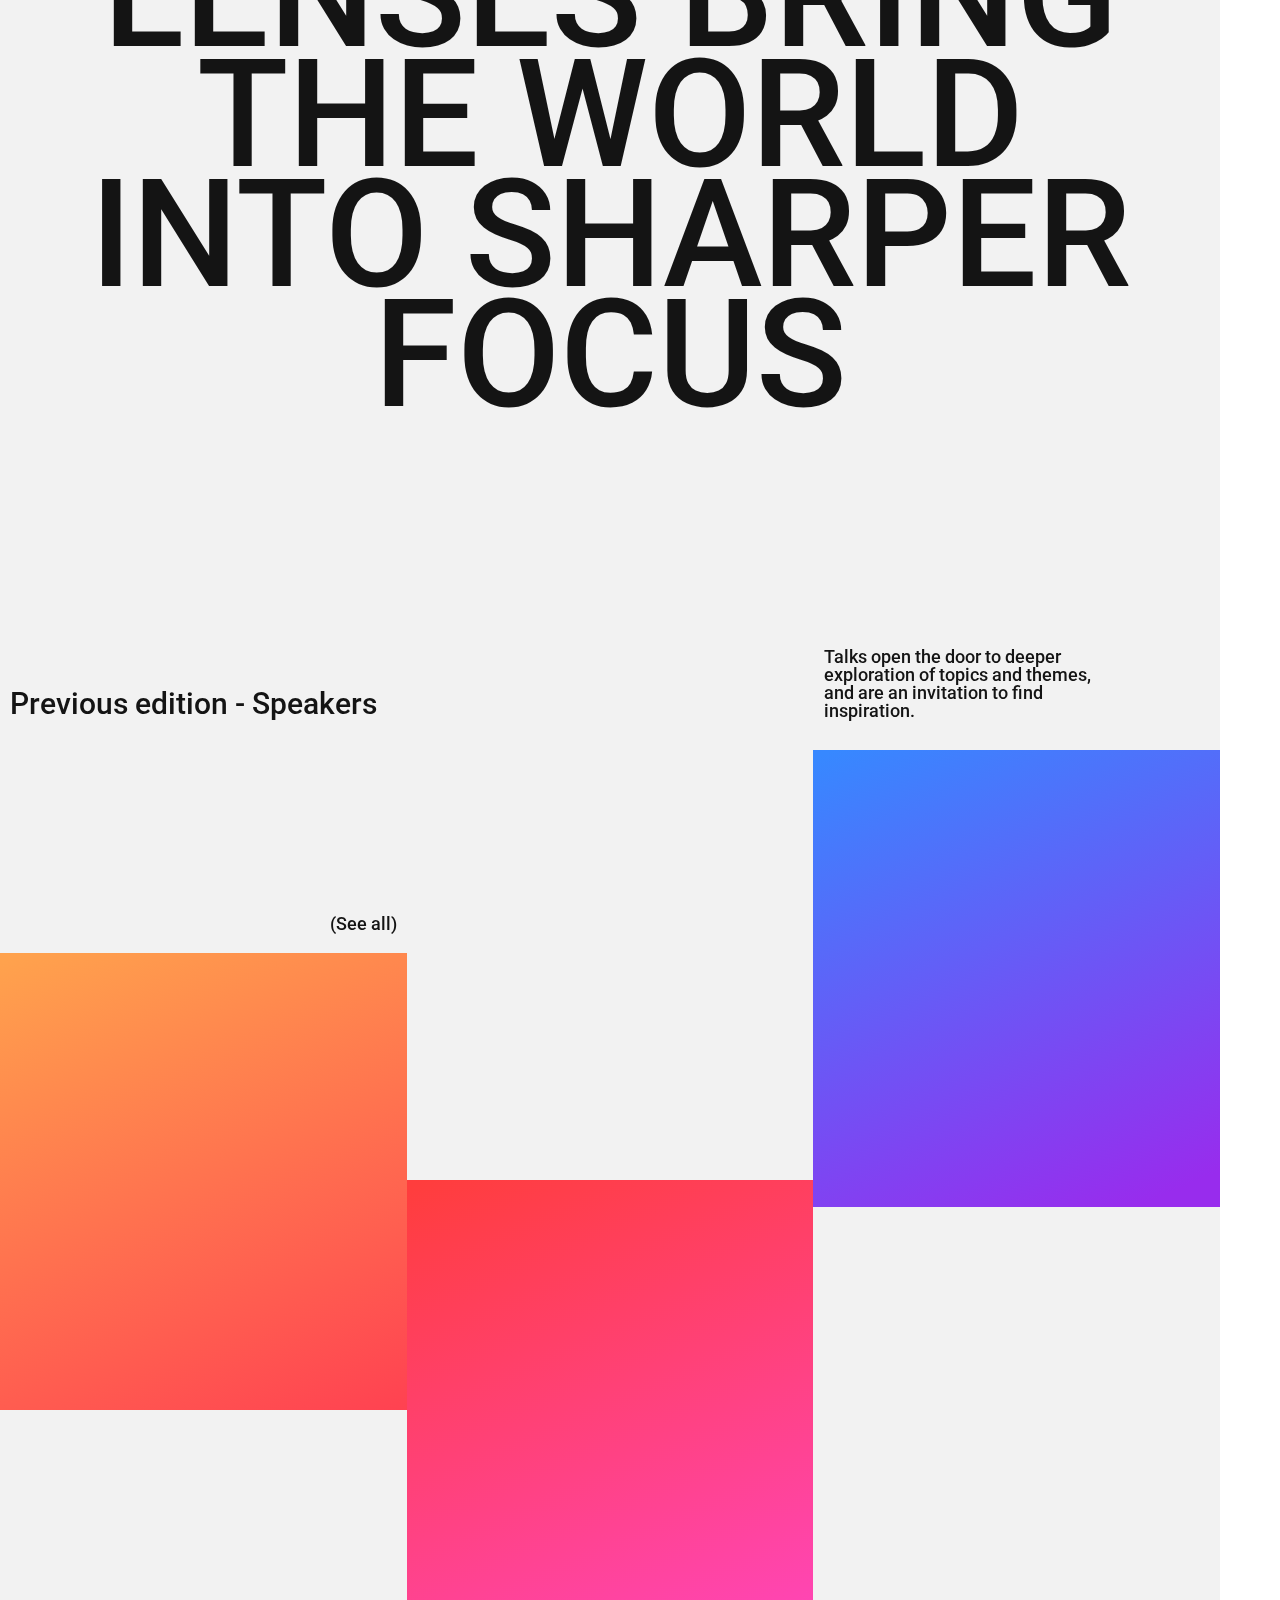
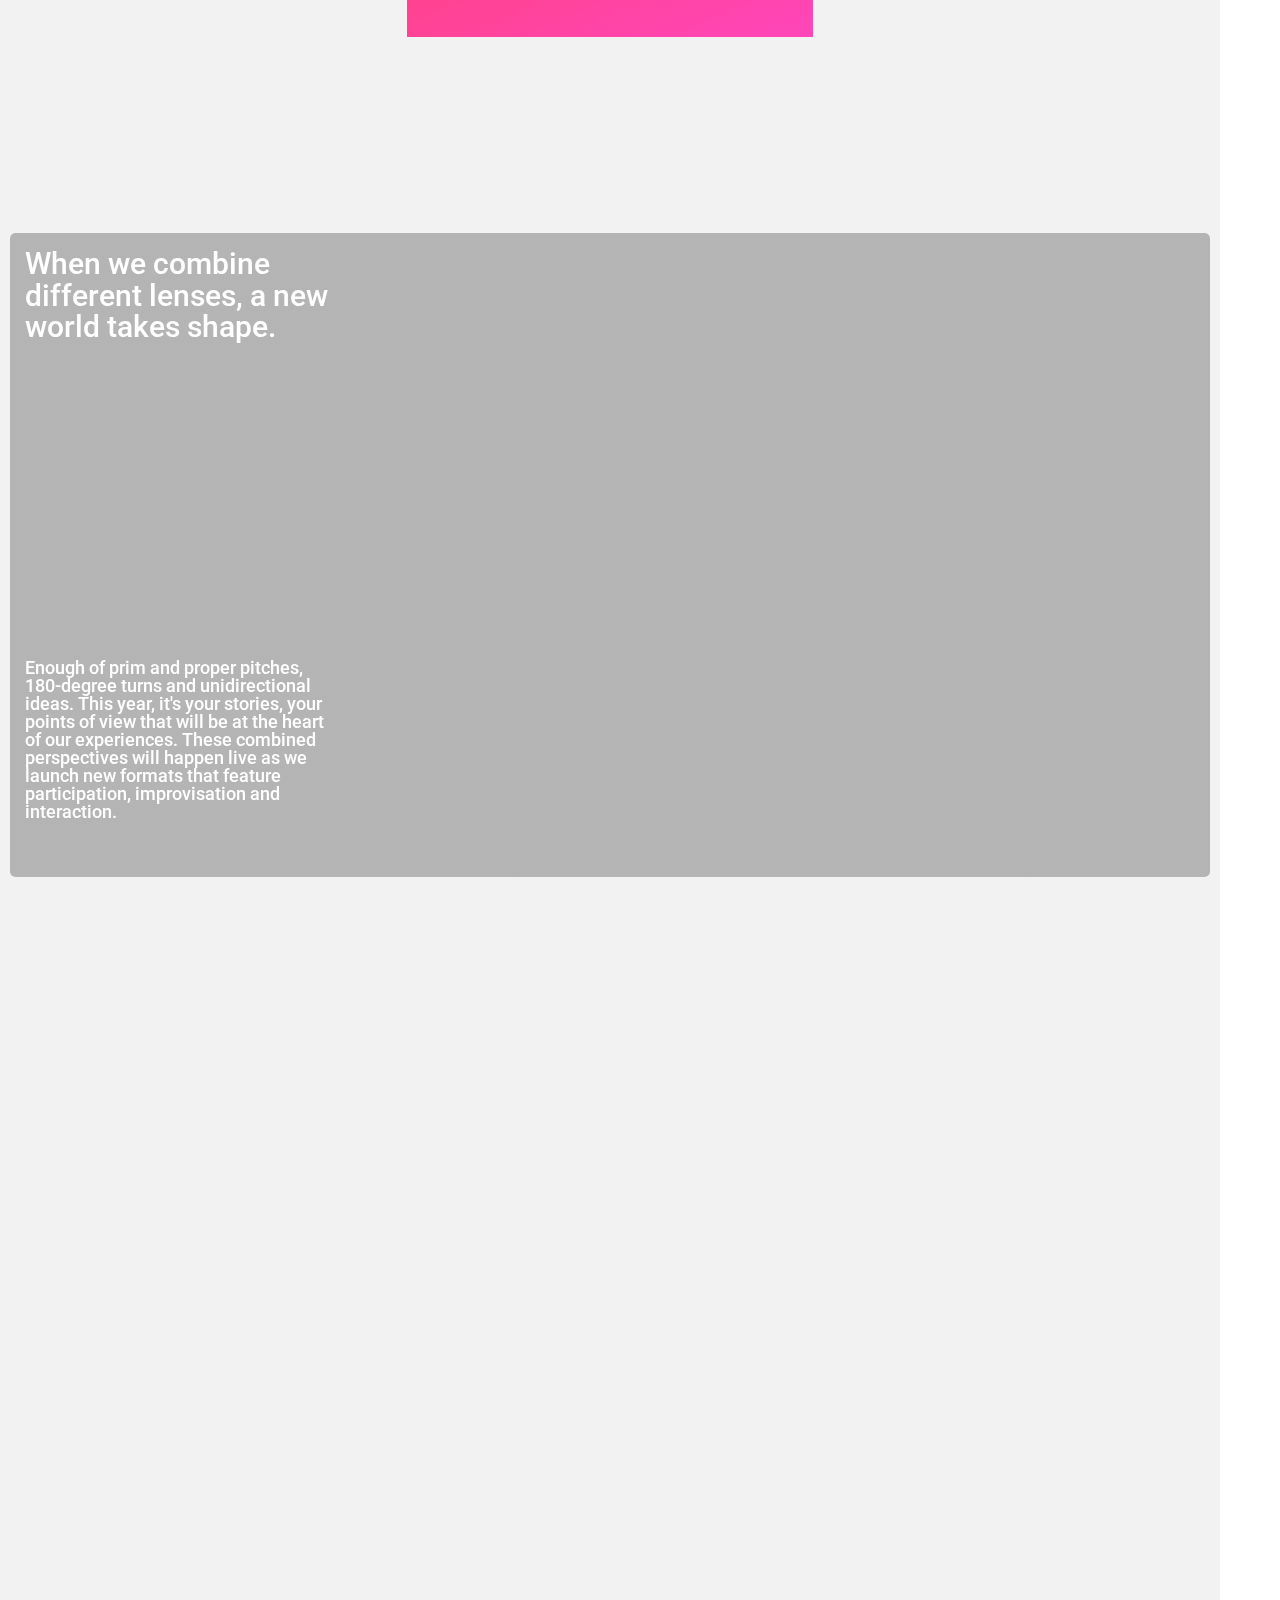
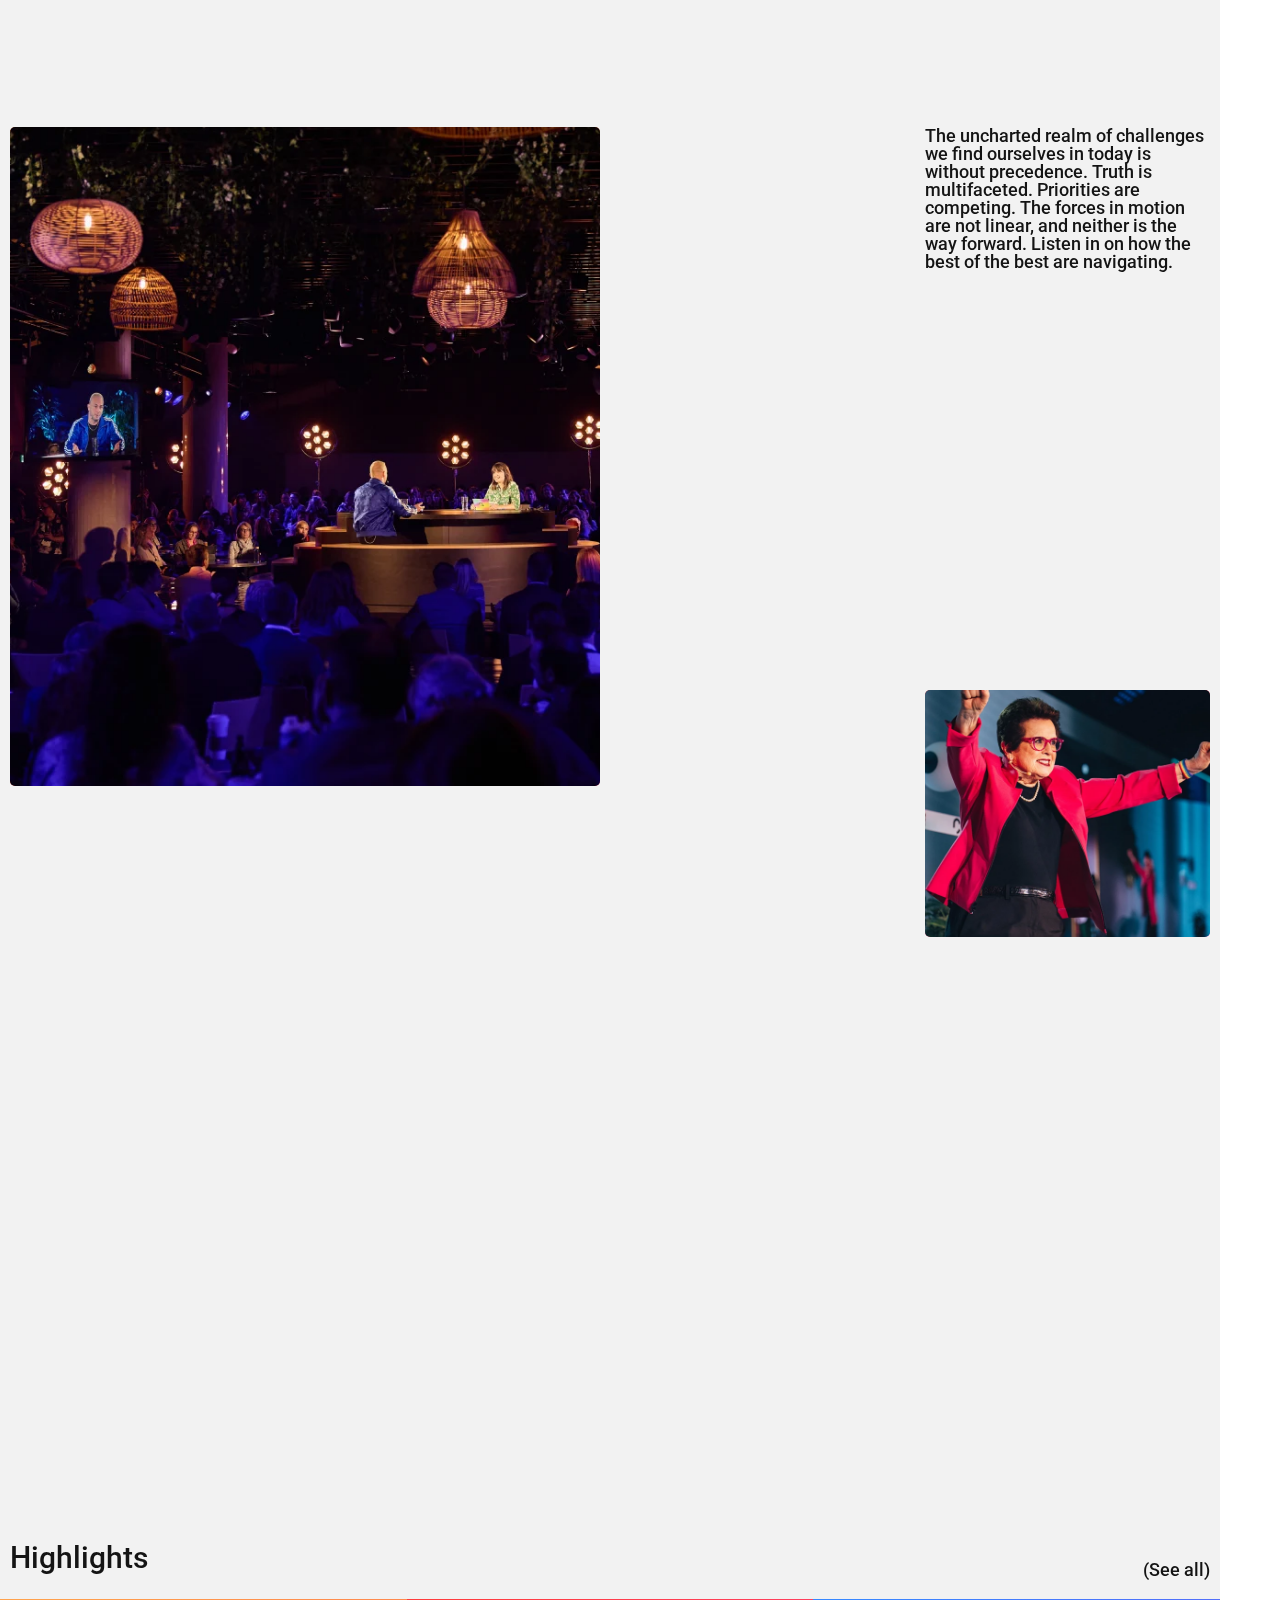
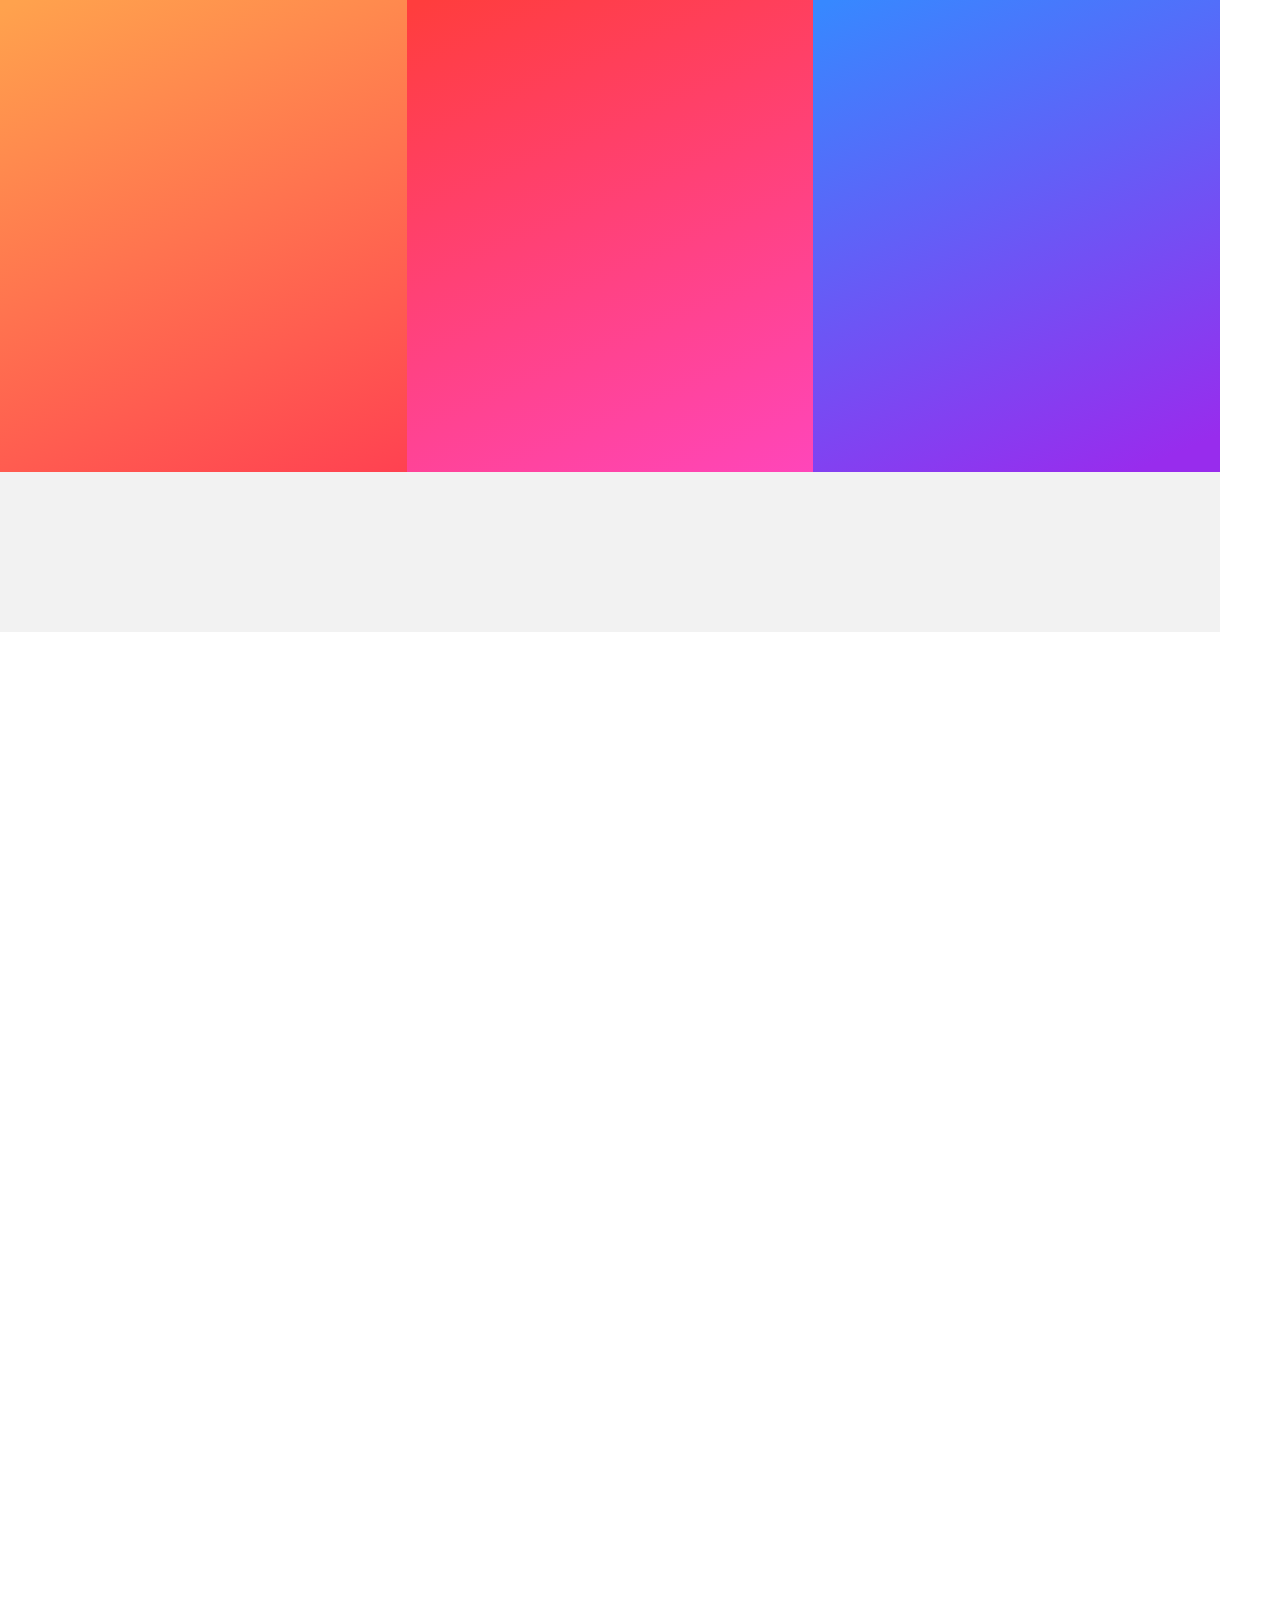
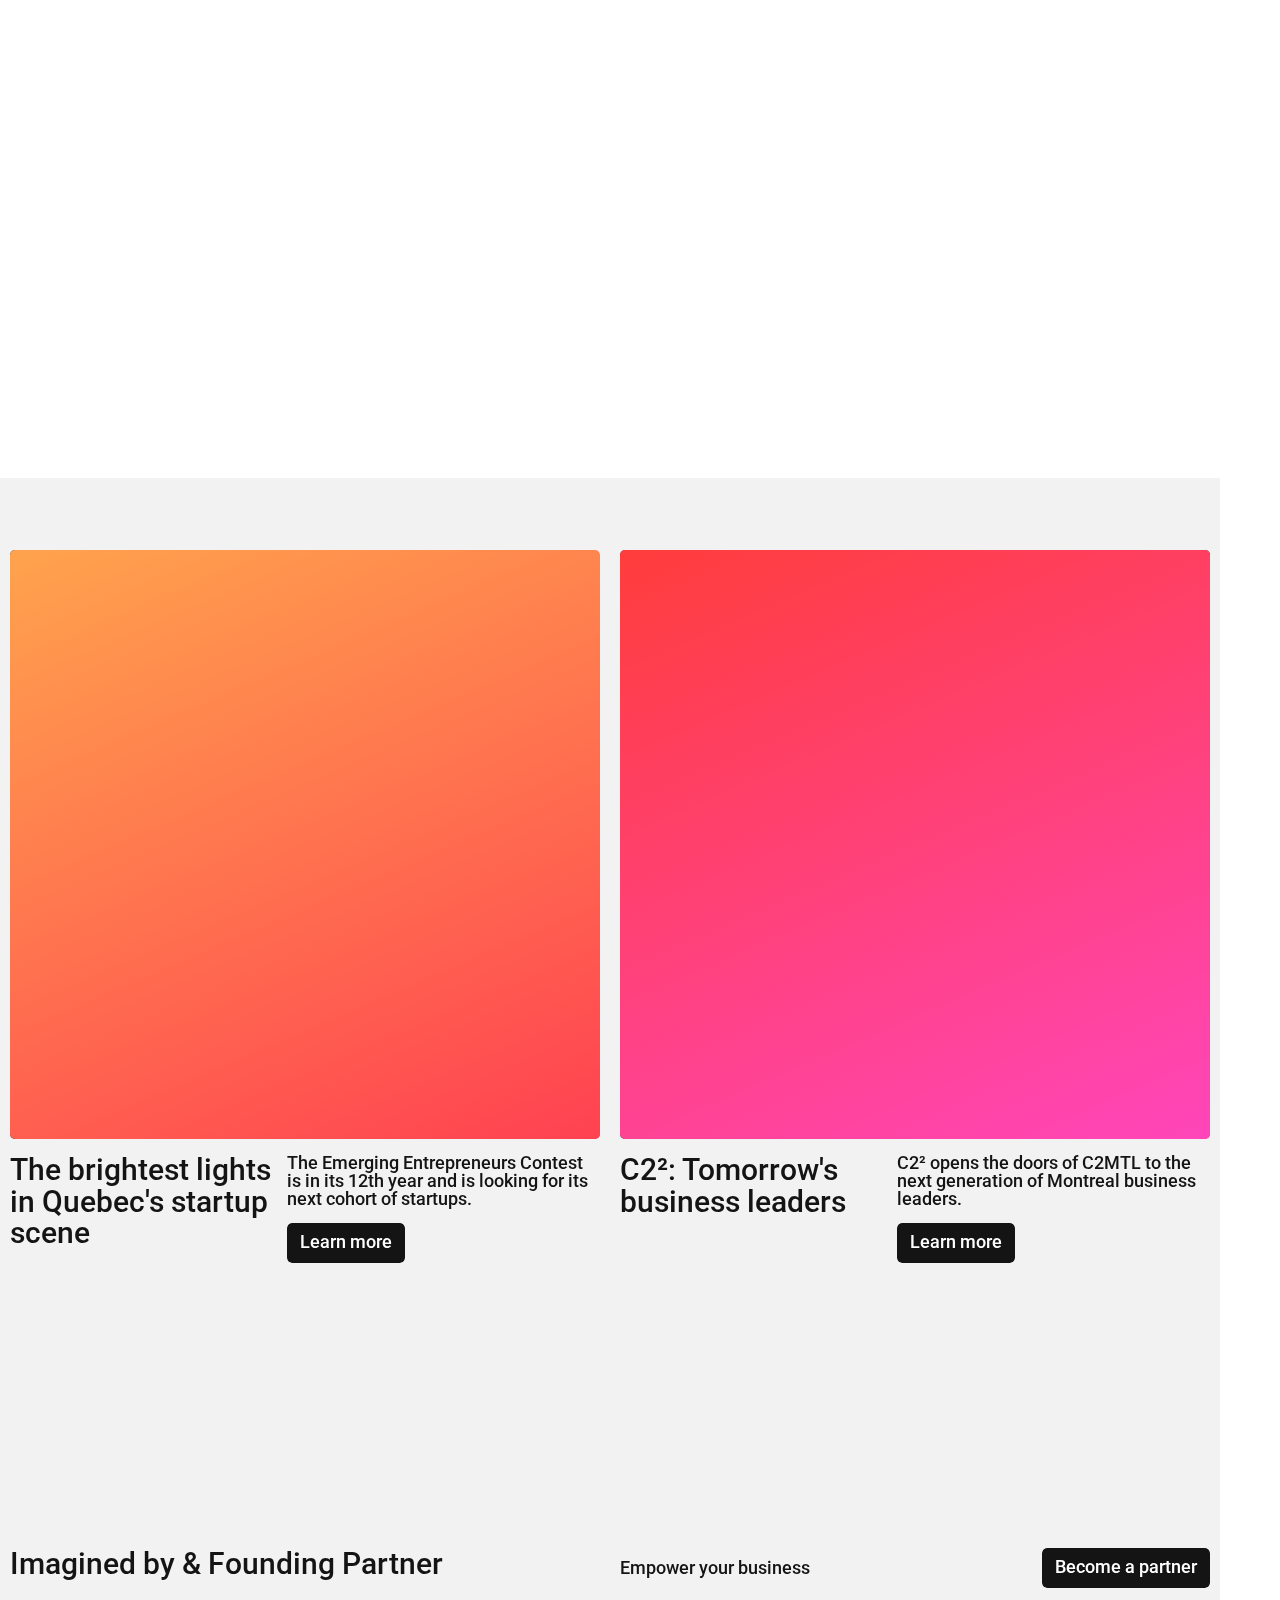
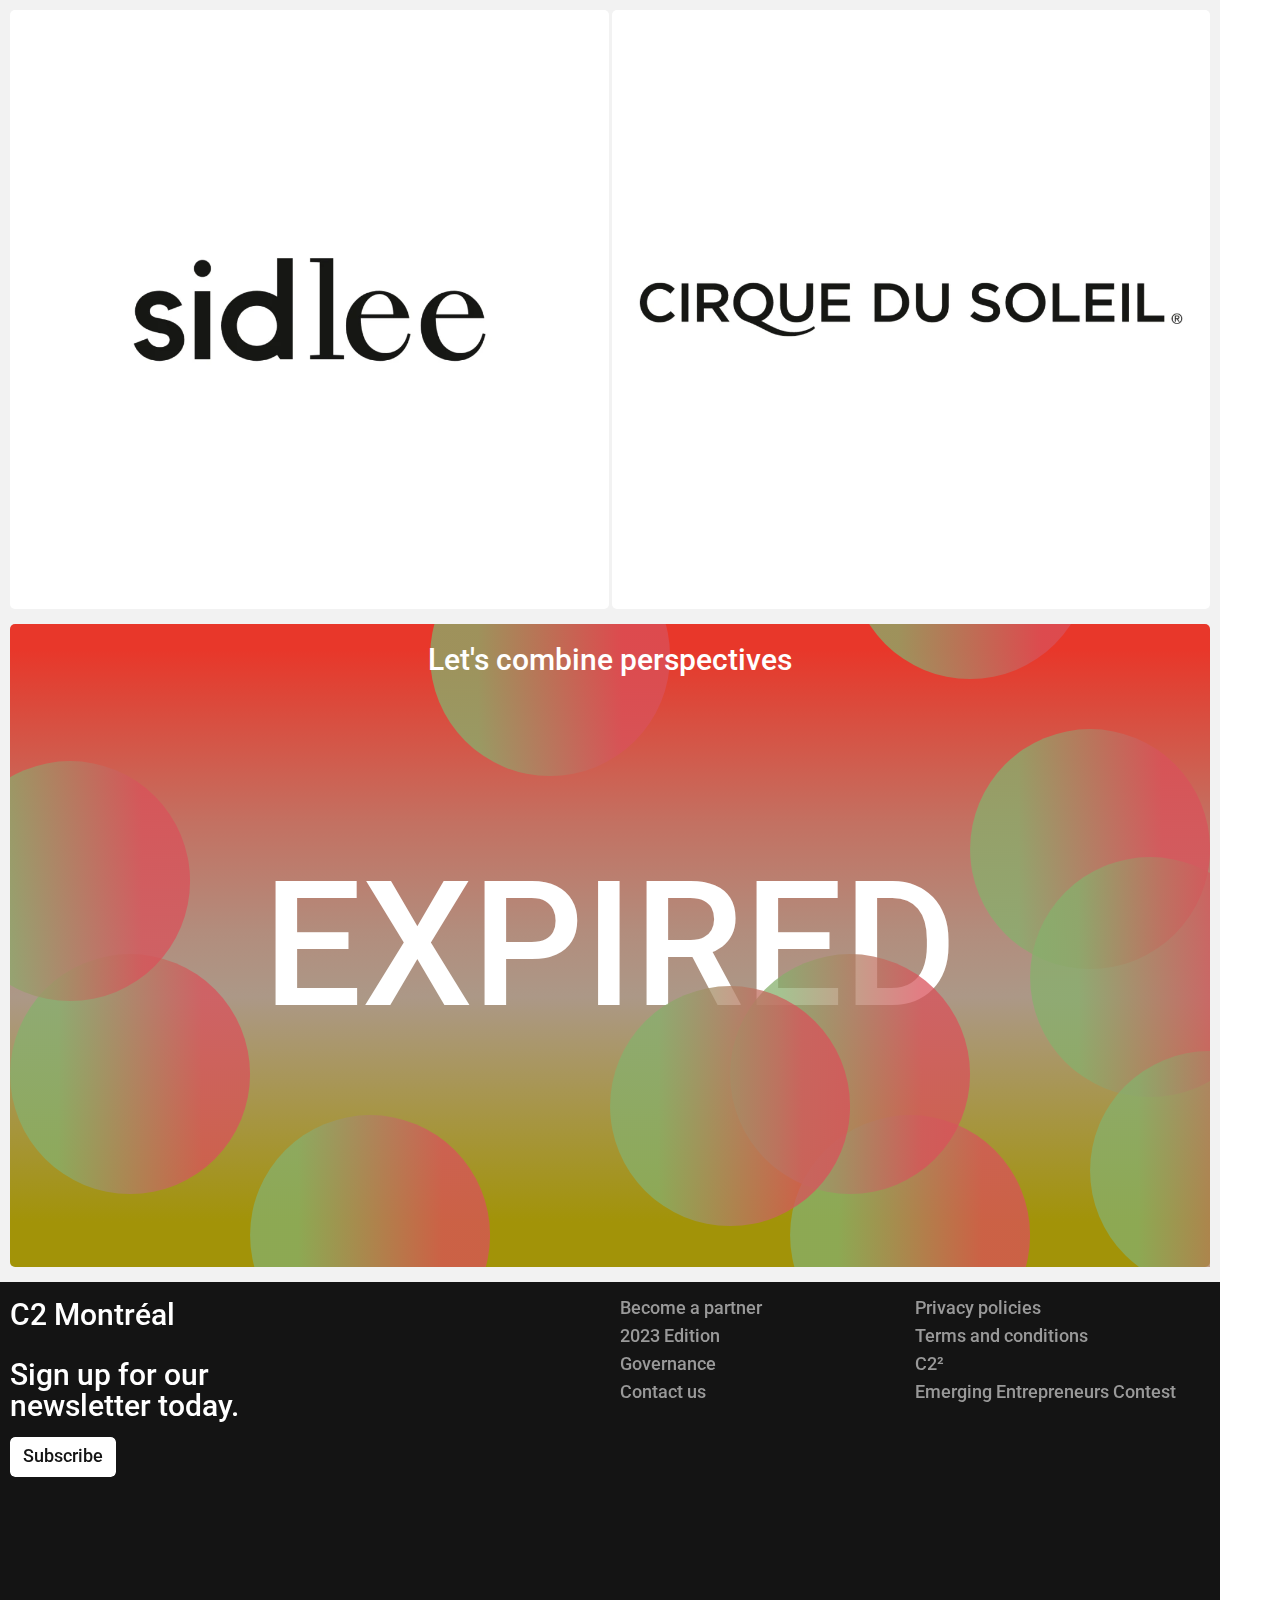
==== commit 1018cb0c: "fix: added meta description" ====
--- a/index.html
+++ b/index.html
@@ -5,6 +5,7 @@
   <meta charset="UTF-8">
   <meta name="viewport" content="width=device-width, initial-scale=1.0">
   <title>C2MTL | C2 Montreal 2024</title>
+  <meta name="description" content="Canada’s creative-business event. 13th edition. May 21-23.">
   <link rel="stylesheet" href="assets/scss/style.css">
 </head>
 
--- a/assets/scss/style.css
+++ b/assets/scss/style.css
@@ -1,39 +1,39 @@
 @import url("https://fonts.googleapis.com/css2?family=Roboto:ital,wght@0,400;0,500;0,700;1,400;1,700&display=swap");
 :root {
-  --font-size-body1: 16px;
-  --font-size-body2: 12px;
-  --font-size-h1: 48px;
-  --font-size-h2: 40px;
-  --font-size-h3: 24px;
-  --font-size-st1: 64px;
-  --font-size-st2: 56px;
-  --font-size-st3: 48px;
-  --font-size-st4: 32px;
-  --font-size-st5: 24px;
-  --font-size-st6: 16px;
-  --font-size-btn: 16px;
-  --font-size-link: 14px;
-  --font-size-UI: 10px;
-  --font-size-headUI: 22px;
+  --font-size-p1: 1.8rem;
+  --font-size-p2: 1.4rem;
+  --font-size-h1: 6rem;
+  --font-size-h2: 5rem;
+  --font-size-h2--medium: 4.5rem;
+  --font-size-h2--scale: 13.33333vw;
+  --font-size-h3: 2.4rem;
+  --font-size-h4: 2.2rem;
+  --line-height-p: 1;
+  --line-height-h1: 0.85;
+  --line-height-h2: 0.85;
+  --line-height-h2--medium: 0.8;
+  --line-height-h2--scale: 0.85;
+  --line-height-h3: 1.05;
+  --line-height-h4: 0.9;
 }
 
 @media screen and (min-width: 992px) {
   :root {
-    --font-size-body1: 22px;
-    --font-size-body2: 16px;
-    --font-size-h1: 52px;
-    --font-size-h2: 44px;
-    --font-size-h3: 28px;
-    --font-size-st1: 68px;
-    --font-size-st2: 60px;
-    --font-size-st3: 52px;
-    --font-size-st4: 36px;
-    --font-size-st5: 28px;
-    --font-size-st6: 20px;
-    --font-size-btn: 16px;
-    --font-size-link: 14px;
-    --font-size-UI: 14px;
-    --font-size-headUI: 26px;
+    --font-size-p1: 1.8rem;
+    --font-size-p2: 1.4rem;
+    --font-size-h1: 17.5rem;
+    --font-size-h2: 15rem;
+    --font-size-h2--medium: 7.5rem;
+    --font-size-h2--scale: 10.13514vw;
+    --font-size-h3: 3rem;
+    --font-size-h4: 2.2rem;
+    --line-height-p: 1;
+    --line-height-h1: 1;
+    --line-height-h2: 0.8;
+    --line-height-h2--medium: 0.8;
+    --line-height-h2--scale: 0.8;
+    --line-height-h3: 1.05;
+    --line-height-h4: 0.9;
   }
 }
 /* http://meyerweb.com/eric/tools/css/reset/ 
@@ -175,7 +175,7 @@
 
 * {
   box-sizing: border-box;
-  font-size: var(--font-size-body2);
+  font-size: var(--font-size-p1);
   font-family: "Roboto", sans-serif;
   font-weight: 500;
   padding: 0;
@@ -201,6 +201,339 @@
   background-color: transparent;
   border: none;
   cursor: pointer;
+}
+
+.anim-text,
+.text-splitter {
+  perspective: 100rem;
+}
+
+.anim-fade {
+  opacity: 0;
+  transform: translateY(4rem);
+  transition: transform 1.2s cubic-bezier(0.19, 1, 0.22, 1), opacity 0.5s linear;
+}
+
+.anim-square {
+  transform: translateY(100%);
+  transition: transform 1s cubic-bezier(0.19, 1, 0.22, 1);
+}
+
+.anim-char {
+  display: inline-block;
+  opacity: 0;
+  transform: translateY(10rem) rotateX(-90deg);
+  transition: transform 1.2s cubic-bezier(0.19, 1, 0.22, 1), opacity 0.5s linear;
+}
+
+.is-visible .anim-square {
+  transform: translateY(0);
+}
+.is-visible .anim-char {
+  opacity: 1;
+  transform: translateY(0) rotateX(0);
+}
+.is-visible .anim-fade {
+  opacity: 1;
+  transform: translateY(0);
+}
+
+img {
+  -ms-interpolation-mode: bicubic;
+  border: 0;
+  height: auto;
+  max-width: 100%;
+  vertical-align: middle;
+  width: 100%;
+}
+
+.base-image {
+  display: block;
+}
+
+.base-image__img--fade {
+  opacity: 0;
+  transition: opacity 0.4s;
+}
+
+.base-image--fit {
+  height: 100%;
+}
+.base-image--fit img {
+  height: 100%;
+  -o-object-fit: cover;
+  object-fit: cover;
+}
+
+.base-image__img--loaded {
+  opacity: 1;
+}
+
+.base-video {
+  display: flex;
+  position: relative;
+}
+.base-video.base-video--fit {
+  height: 100%;
+  width: 100%;
+}
+.base-video.base-video--fit video {
+  left: 0;
+  -o-object-fit: cover;
+  object-fit: cover;
+  position: absolute;
+  top: 0;
+}
+.base-video.base-video--loaded video {
+  opacity: 1;
+}
+.base-video video {
+  height: 100%;
+  opacity: 0;
+  width: 100%;
+  transition: opacity 0.4s;
+}
+
+::-moz-selection {
+  background-color: #00ff00;
+  color: #ffffff;
+  text-shadow: none;
+}
+
+::selection {
+  background-color: #00ff00;
+  color: #ffffff;
+  text-shadow: none;
+}
+
+.p,
+p {
+  font-size: var(--font-size-p1);
+  line-height: var(--line-height-p);
+}
+
+.p2 {
+  font-size: var(--font-size-p2);
+  line-height: var(--line-height-p);
+}
+
+.h1,
+h1 {
+  font-size: var(--font-size-h1);
+  line-height: var(--line-height-h1);
+}
+
+.h2,
+h2 {
+  font-size: var(--font-size-h2);
+  line-height: var(--line-height-h2);
+}
+
+.h2--medium {
+  font-size: var(--font-size-h2--medium);
+  line-height: var(--line-height-h2--medium);
+}
+
+.h2--scale {
+  font-size: var(--font-size-h2--scale);
+  line-height: var(--line-height-h2--scale);
+}
+
+.h3,
+h3 {
+  font-size: var(--font-size-h3);
+  line-height: var(--line-height-h3);
+}
+
+.h4,
+h4 {
+  font-size: var(--font-size-h4);
+  line-height: var(--line-height-h4);
+}
+
+.ttu {
+  text-transform: uppercase;
+}
+
+.ttc {
+  text-transform: capitalize;
+}
+
+.ttl {
+  text-transform: lowercase;
+}
+
+.grid {
+  display: grid;
+  grid-template-columns: repeat(6, 1fr);
+  gap: 0 1rem;
+  margin: 0 auto;
+  padding-left: 1rem;
+  padding-right: 1rem;
+  width: 100%;
+}
+
+body.modal-open {
+  overflow-y: hidden !important;
+}
+
+.d-none {
+  display: none !important;
+}
+
+.hidden {
+  opacity: 0 !important;
+}
+
+.bg-light {
+  background-color: #f2f2f2;
+  color: #141414;
+}
+
+@media screen and (min-width: 992px) {
+  .grid {
+    grid-template-columns: repeat(12, 1fr);
+    padding-left: 0.81081vw;
+    padding-right: 0.81081vw;
+    gap: 0 1.62162vw;
+  }
+}
+.gradient-overlay {
+  position: relative;
+  overflow: hidden;
+}
+.gradient-overlay::after {
+  content: "";
+  position: absolute;
+  top: 0;
+  left: 0;
+  height: 100%;
+  width: 100%;
+  pointer-events: none;
+  transition: transform 1s cubic-bezier(1, 0, 0.25, 0.995);
+}
+.gradient-overlay.gradient-overlay--orange::after {
+  background: linear-gradient(156.75deg, #ffa24d 1.34%, #ff2d52 120.85%);
+}
+.gradient-overlay.gradient-overlay--pink::after {
+  background: linear-gradient(156.75deg, #ff3d3d 1.35%, #ff47cc 114.4%);
+}
+.gradient-overlay.gradient-overlay--purple::after {
+  background: linear-gradient(156.75deg, #3788ff 1.44%, #982ced 94.35%);
+}
+
+.is-visible .gradient-overlay::after {
+  transform: translateY(calc(100% + 0.1rem));
+}
+
+.btn {
+  position: relative;
+  border-radius: 0.5rem;
+  overflow: hidden;
+  padding: 1rem 1.3rem 1.2rem;
+}
+.btn::before, .btn::after {
+  content: "";
+  position: absolute;
+  left: 0;
+  top: 0;
+  border-radius: 0.5rem;
+  height: 100%;
+  width: 100%;
+}
+.btn.btn--dark {
+  color: #ffffff;
+}
+.btn.btn--dark::before {
+  z-index: 1;
+  background-color: #00ff00;
+  transform: scaleY(0);
+  transform-origin: bottom;
+  transition: transform 0.6s cubic-bezier(1, 0, 0.25, 0.995);
+}
+.btn.btn--dark::after {
+  background-color: #141414;
+}
+.btn.btn--light {
+  color: #141414;
+}
+.btn.btn--light::before {
+  z-index: 1;
+  background-color: #00ff00;
+  transform: scaleY(0);
+  transform-origin: bottom;
+  transition: transform 0.6s cubic-bezier(1, 0, 0.25, 0.995);
+}
+.btn.btn--light::after {
+  background-color: #ffffff;
+}
+.btn .btn__label {
+  position: relative;
+  z-index: 2;
+  display: flex;
+  transition: transform 0.8s cubic-bezier(1, 0, 0.25, 0.995);
+}
+.btn .btn__label.btn__label--ghost {
+  position: absolute;
+  left: 50%;
+  top: 50%;
+  display: block;
+  color: #141414;
+  white-space: nowrap;
+  transform: translate(-50%, calc(-50% + 4rem));
+}
+@media (hover: hover) {
+  .btn:hover::before {
+    transform: scaleY(1);
+    transition-timing-function: cubic-bezier(0.19, 1, 0.22, 1);
+  }
+  .btn:hover .btn__label {
+    transform: translateY(-4rem);
+    transition-timing-function: cubic-bezier(0.19, 1, 0.22, 1);
+  }
+  .btn:hover .btn__label.btn__label--ghost {
+    transform: translate(-50%, -50%);
+  }
+}
+
+.parallax-asset {
+  height: 100%;
+  overflow: hidden;
+  width: 100%;
+}
+.parallax-asset.parallax-asset--abs {
+  position: absolute;
+  left: 0;
+  top: 0;
+}
+.parallax-asset .parallax-asset__wrapper {
+  border-radius: 0.5rem;
+  height: 100%;
+  left: 0;
+  position: relative;
+  width: 100%;
+}
+.parallax-asset .parallax-asset__wrapper img,
+.parallax-asset .parallax-asset__wrapper video {
+  border-radius: 0.5rem;
+}
+
+@media screen and (min-width: 992px) {
+  .parallax-asset.parallax-asset--abs .parallax-asset__wrapper {
+    position: absolute;
+  }
+  .parallax-asset .parallax-asset__wrapper {
+    bottom: -10%;
+    height: 120%;
+    top: -10%;
+  }
+}
+.text-splitter {
+  display: block;
+  opacity: 0;
+}
+.text-splitter.text-splitter--splitted {
+  opacity: 1;
 }
 
 .background {
@@ -1303,339 +1636,6 @@
     justify-content: space-between;
   }
 }
-body.modal-open {
-  overflow-y: hidden;
-}
-
-.d-none {
-  display: none;
-}
-
-.hidden {
-  opacity: 0;
-}
-
-.p,
-p {
-  font-size: 1.8rem;
-  line-height: 1;
-}
-
-.p2 {
-  font-size: 1.4rem;
-  line-height: 1;
-}
-
-.h1,
-h1 {
-  font-size: 6rem;
-  line-height: 0.85;
-}
-
-.h2,
-h2 {
-  font-size: 5rem;
-  line-height: 0.85;
-}
-
-.h2--medium {
-  font-size: 4.5rem;
-  line-height: 0.8;
-}
-
-.h2--scale {
-  font-size: 13.33333vw;
-  line-height: 0.85;
-}
-
-.h3,
-h3 {
-  font-size: 2.4rem;
-  line-height: 1.05;
-}
-
-.h4,
-h4 {
-  font-size: 2.2rem;
-  line-height: 0.9;
-}
-
-.ttu {
-  text-transform: uppercase;
-}
-
-.bg-light {
-  background-color: #f2f2f2;
-  color: #141414;
-}
-
-.btn {
-  position: relative;
-  border-radius: 0.5rem;
-  overflow: hidden;
-  padding: 1rem 1.3rem 1.2rem;
-}
-.btn::before, .btn::after {
-  content: "";
-  position: absolute;
-  left: 0;
-  top: 0;
-  border-radius: 0.5rem;
-  height: 100%;
-  width: 100%;
-}
-.btn.btn--dark {
-  color: #ffffff;
-}
-.btn.btn--dark::before {
-  z-index: 1;
-  background-color: #00ff00;
-  transform: scaleY(0);
-  transform-origin: bottom;
-  transition: transform 0.6s cubic-bezier(1, 0, 0.25, 0.995);
-}
-.btn.btn--dark::after {
-  background-color: #141414;
-}
-.btn.btn--light {
-  color: #141414;
-}
-.btn.btn--light::before {
-  z-index: 1;
-  background-color: #00ff00;
-  transform: scaleY(0);
-  transform-origin: bottom;
-  transition: transform 0.6s cubic-bezier(1, 0, 0.25, 0.995);
-}
-.btn.btn--light::after {
-  background-color: #ffffff;
-}
-.btn .btn__label {
-  position: relative;
-  z-index: 2;
-  display: flex;
-  transition: transform 0.8s cubic-bezier(1, 0, 0.25, 0.995);
-}
-.btn .btn__label.btn__label--ghost {
-  position: absolute;
-  left: 50%;
-  top: 50%;
-  display: block;
-  color: #141414;
-  white-space: nowrap;
-  transform: translate(-50%, calc(-50% + 4rem));
-}
-@media (hover: hover) {
-  .btn:hover::before {
-    transform: scaleY(1);
-    transition-timing-function: cubic-bezier(0.19, 1, 0.22, 1);
-  }
-  .btn:hover .btn__label {
-    transform: translateY(-4rem);
-    transition-timing-function: cubic-bezier(0.19, 1, 0.22, 1);
-  }
-  .btn:hover .btn__label.btn__label--ghost {
-    transform: translate(-50%, -50%);
-  }
-}
-
-.grid {
-  display: grid;
-  grid-template-columns: repeat(6, 1fr);
-  gap: 0 1rem;
-  margin: 0 auto;
-  padding-left: 1rem;
-  padding-right: 1rem;
-  width: 100%;
-}
-
-img {
-  -ms-interpolation-mode: bicubic;
-  border: 0;
-  height: auto;
-  max-width: 100%;
-  vertical-align: middle;
-  width: 100%;
-}
-
-.base-image {
-  display: block;
-}
-
-.base-image__img--fade {
-  opacity: 0;
-  transition: opacity 0.4s;
-}
-
-.base-image--fit {
-  height: 100%;
-}
-.base-image--fit img {
-  height: 100%;
-  -o-object-fit: cover;
-  object-fit: cover;
-}
-
-.base-image__img--loaded {
-  opacity: 1;
-}
-
-.parallax-asset {
-  height: 100%;
-  overflow: hidden;
-  width: 100%;
-}
-.parallax-asset.parallax-asset--abs {
-  position: absolute;
-  left: 0;
-  top: 0;
-}
-.parallax-asset .parallax-asset__wrapper {
-  border-radius: 0.5rem;
-  height: 100%;
-  left: 0;
-  position: relative;
-  width: 100%;
-}
-.parallax-asset .parallax-asset__wrapper img,
-.parallax-asset .parallax-asset__wrapper video {
-  border-radius: 0.5rem;
-}
-
-.base-video {
-  display: flex;
-  position: relative;
-}
-.base-video.base-video--fit {
-  height: 100%;
-  width: 100%;
-}
-.base-video.base-video--fit video {
-  left: 0;
-  -o-object-fit: cover;
-  object-fit: cover;
-  position: absolute;
-  top: 0;
-}
-.base-video.base-video--loaded video {
-  opacity: 1;
-}
-.base-video video {
-  height: 100%;
-  opacity: 0;
-  width: 100%;
-  transition: opacity 0.4s;
-}
-
-.text-splitter {
-  display: block;
-  opacity: 0;
-}
-.text-splitter.text-splitter--splitted {
-  opacity: 1;
-}
-
-.anim-text,
-.text-splitter {
-  perspective: 100rem;
-}
-
-.anim-fade {
-  opacity: 0;
-  transform: translateY(4rem);
-  transition: transform 1.2s cubic-bezier(0.19, 1, 0.22, 1), opacity 0.5s linear;
-}
-
-.anim-square {
-  transform: translateY(100%);
-  transition: transform 1s cubic-bezier(0.19, 1, 0.22, 1);
-}
-
-.anim-char {
-  display: inline-block;
-  opacity: 0;
-  transform: translateY(10rem) rotateX(-90deg);
-  transition: transform 1.2s cubic-bezier(0.19, 1, 0.22, 1), opacity 0.5s linear;
-}
-
-.gradient-overlay {
-  position: relative;
-  overflow: hidden;
-}
-.gradient-overlay::after {
-  content: "";
-  position: absolute;
-  top: 0;
-  left: 0;
-  height: 100%;
-  width: 100%;
-  pointer-events: none;
-  transition: transform 1s cubic-bezier(1, 0, 0.25, 0.995);
-}
-.gradient-overlay.gradient-overlay--orange::after {
-  background: linear-gradient(156.75deg, #ffa24d 1.34%, #ff2d52 120.85%);
-}
-.gradient-overlay.gradient-overlay--pink::after {
-  background: linear-gradient(156.75deg, #ff3d3d 1.35%, #ff47cc 114.4%);
-}
-.gradient-overlay.gradient-overlay--purple::after {
-  background: linear-gradient(156.75deg, #3788ff 1.44%, #982ced 94.35%);
-}
-
-.is-visible .anim-square {
-  transform: translateY(0);
-}
-.is-visible .anim-char {
-  opacity: 1;
-  transform: translateY(0) rotateX(0);
-}
-.is-visible .anim-fade {
-  opacity: 1;
-  transform: translateY(0);
-}
-.is-visible .gradient-overlay::after {
-  transform: translateY(calc(100% + 0.1rem));
-}
-
-@media screen and (min-width: 992px) {
-  .h1,
-  h1 {
-    font-size: 17.5rem;
-    line-height: 1;
-  }
-  .h2,
-  h2 {
-    font-size: 15rem;
-    line-height: 0.8;
-  }
-  .h2--medium {
-    font-size: 7.5rem;
-    line-height: 0.8;
-  }
-  .h2--scale {
-    font-size: 10.13514vw;
-    line-height: 0.8;
-  }
-  .h3,
-  h3 {
-    font-size: 3rem;
-    line-height: 1.05;
-  }
-  .grid {
-    grid-template-columns: repeat(12, 1fr);
-    padding-left: 0.81081vw;
-    padding-right: 0.81081vw;
-    gap: 0 1.62162vw;
-  }
-  .parallax-asset.parallax-asset--abs .parallax-asset__wrapper {
-    position: absolute;
-  }
-  .parallax-asset .parallax-asset__wrapper {
-    bottom: -10%;
-    height: 120%;
-    top: -10%;
-  }
-}
 .home-hero {
   color: #ffffff;
 }
@@ -3548,7 +3548,6 @@
   position: relative;
   z-index: 2;
   padding-top: 1rem;
-  font-size: 1.8rem;
   line-height: 1;
 }
 .footer-countdown .footer-countdown__container .footer-countdown__wrapper .footer-countdown__bubbles-container .footer-countdown__bubble {
@@ -3920,17 +3919,6 @@
     width: 16.26rem;
   }
 }
-::-moz-selection {
-  background-color: #0f0;
-  color: #fff;
-  text-shadow: none;
-}
-::selection {
-  background-color: #0f0;
-  color: #fff;
-  text-shadow: none;
-}
-
 .content-wrapper {
   margin-top: 6rem;
   position: relative;
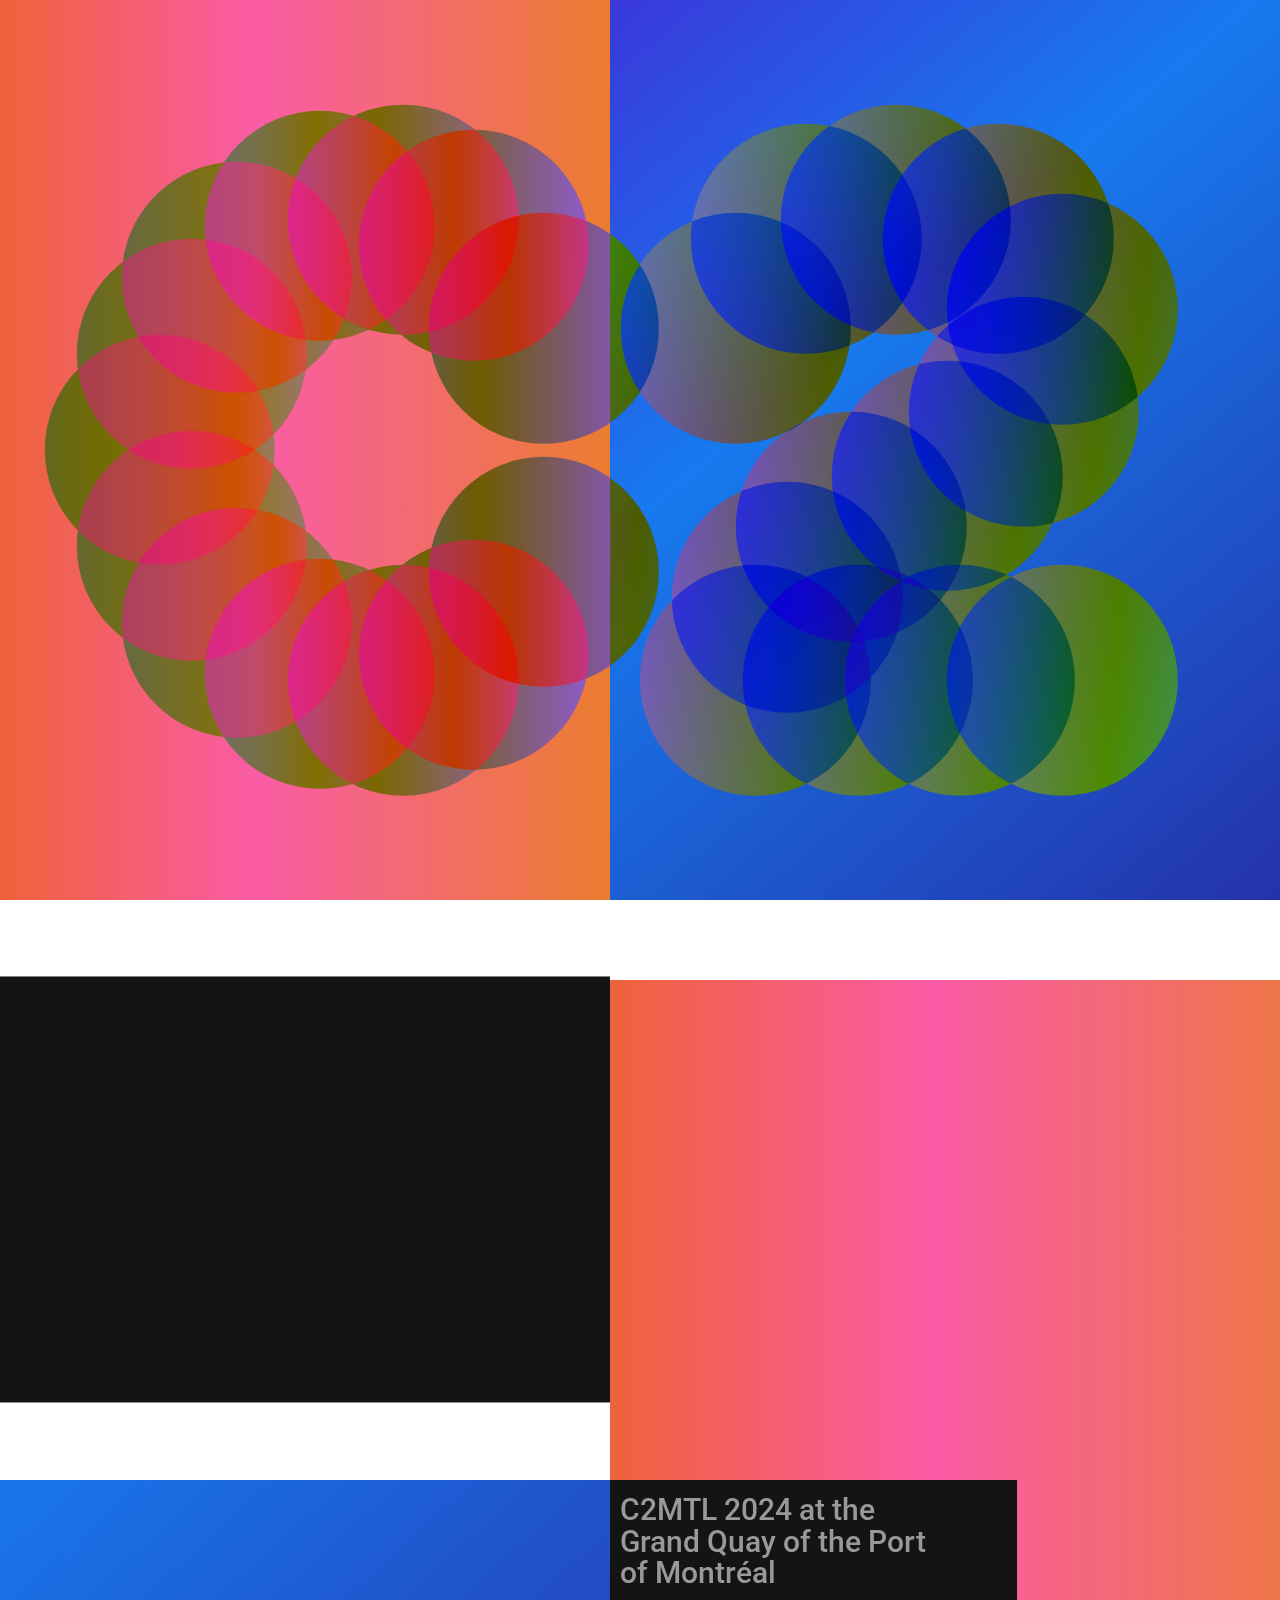
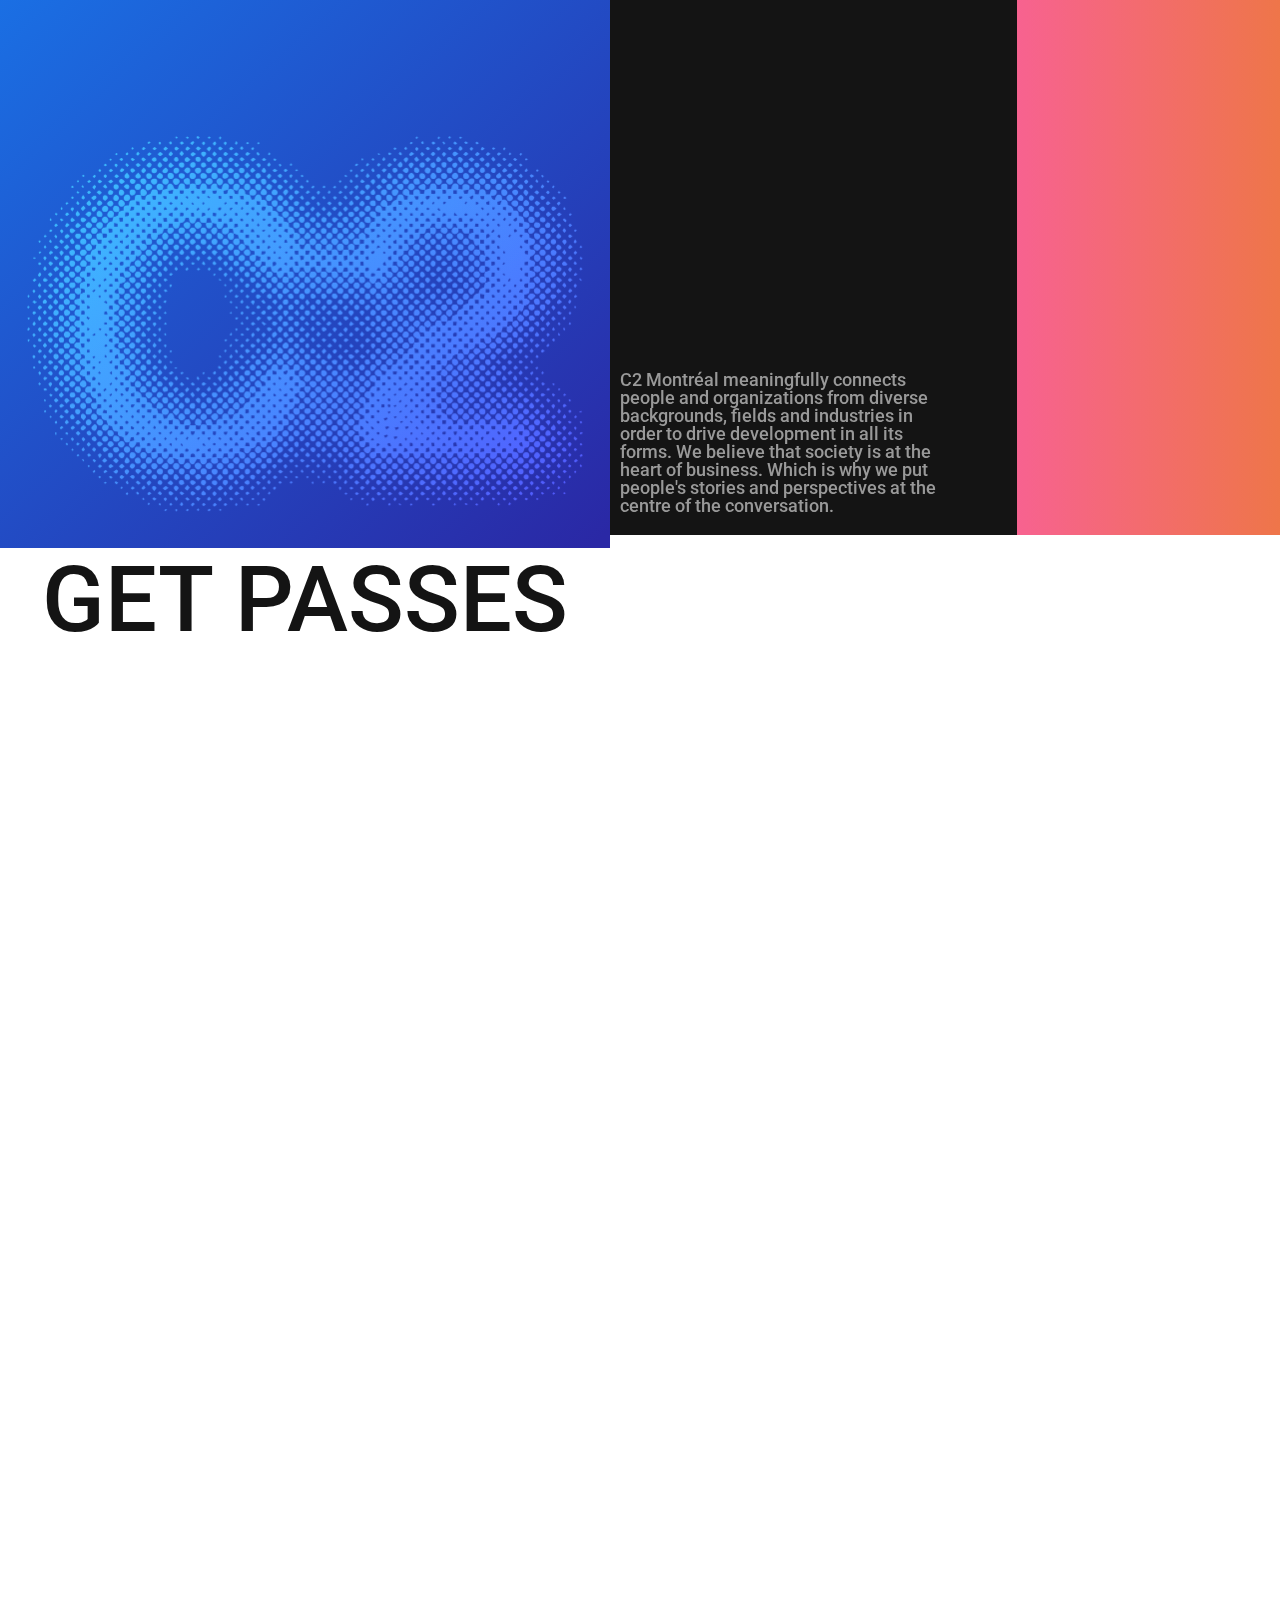
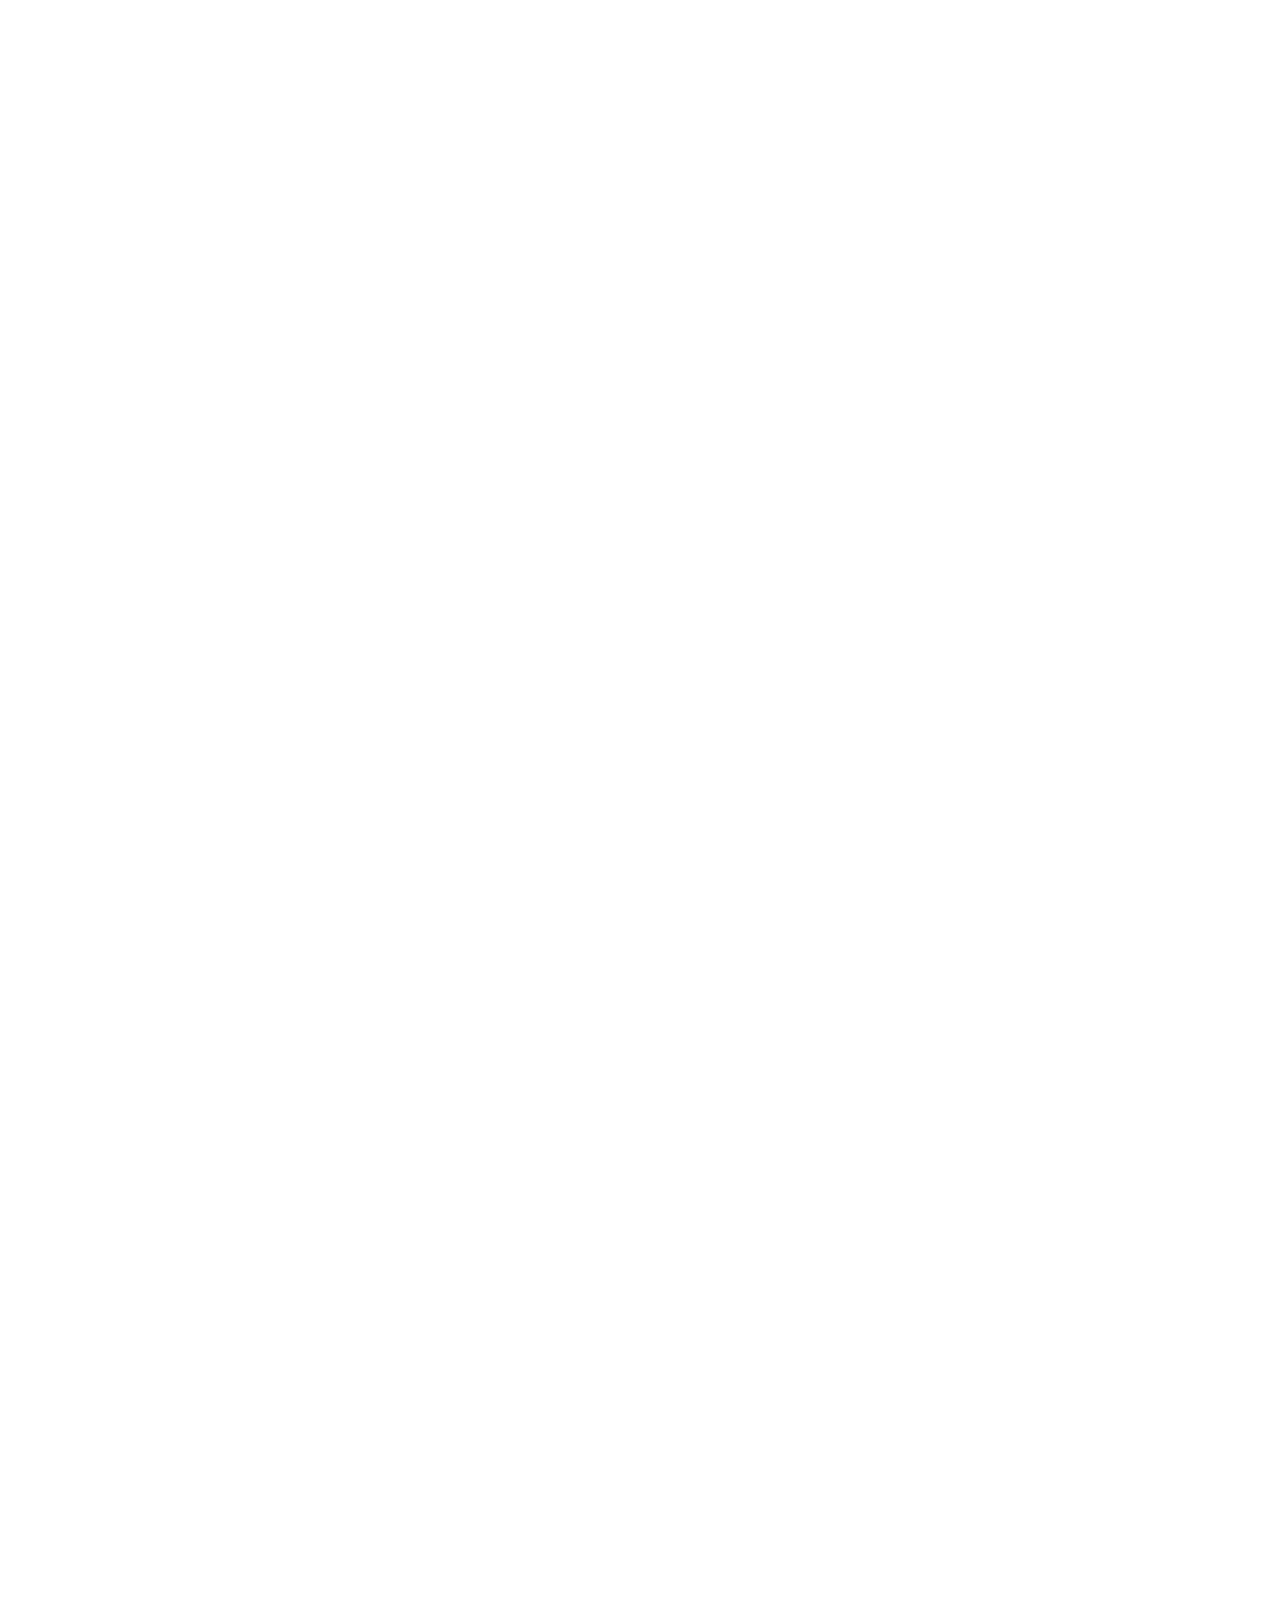
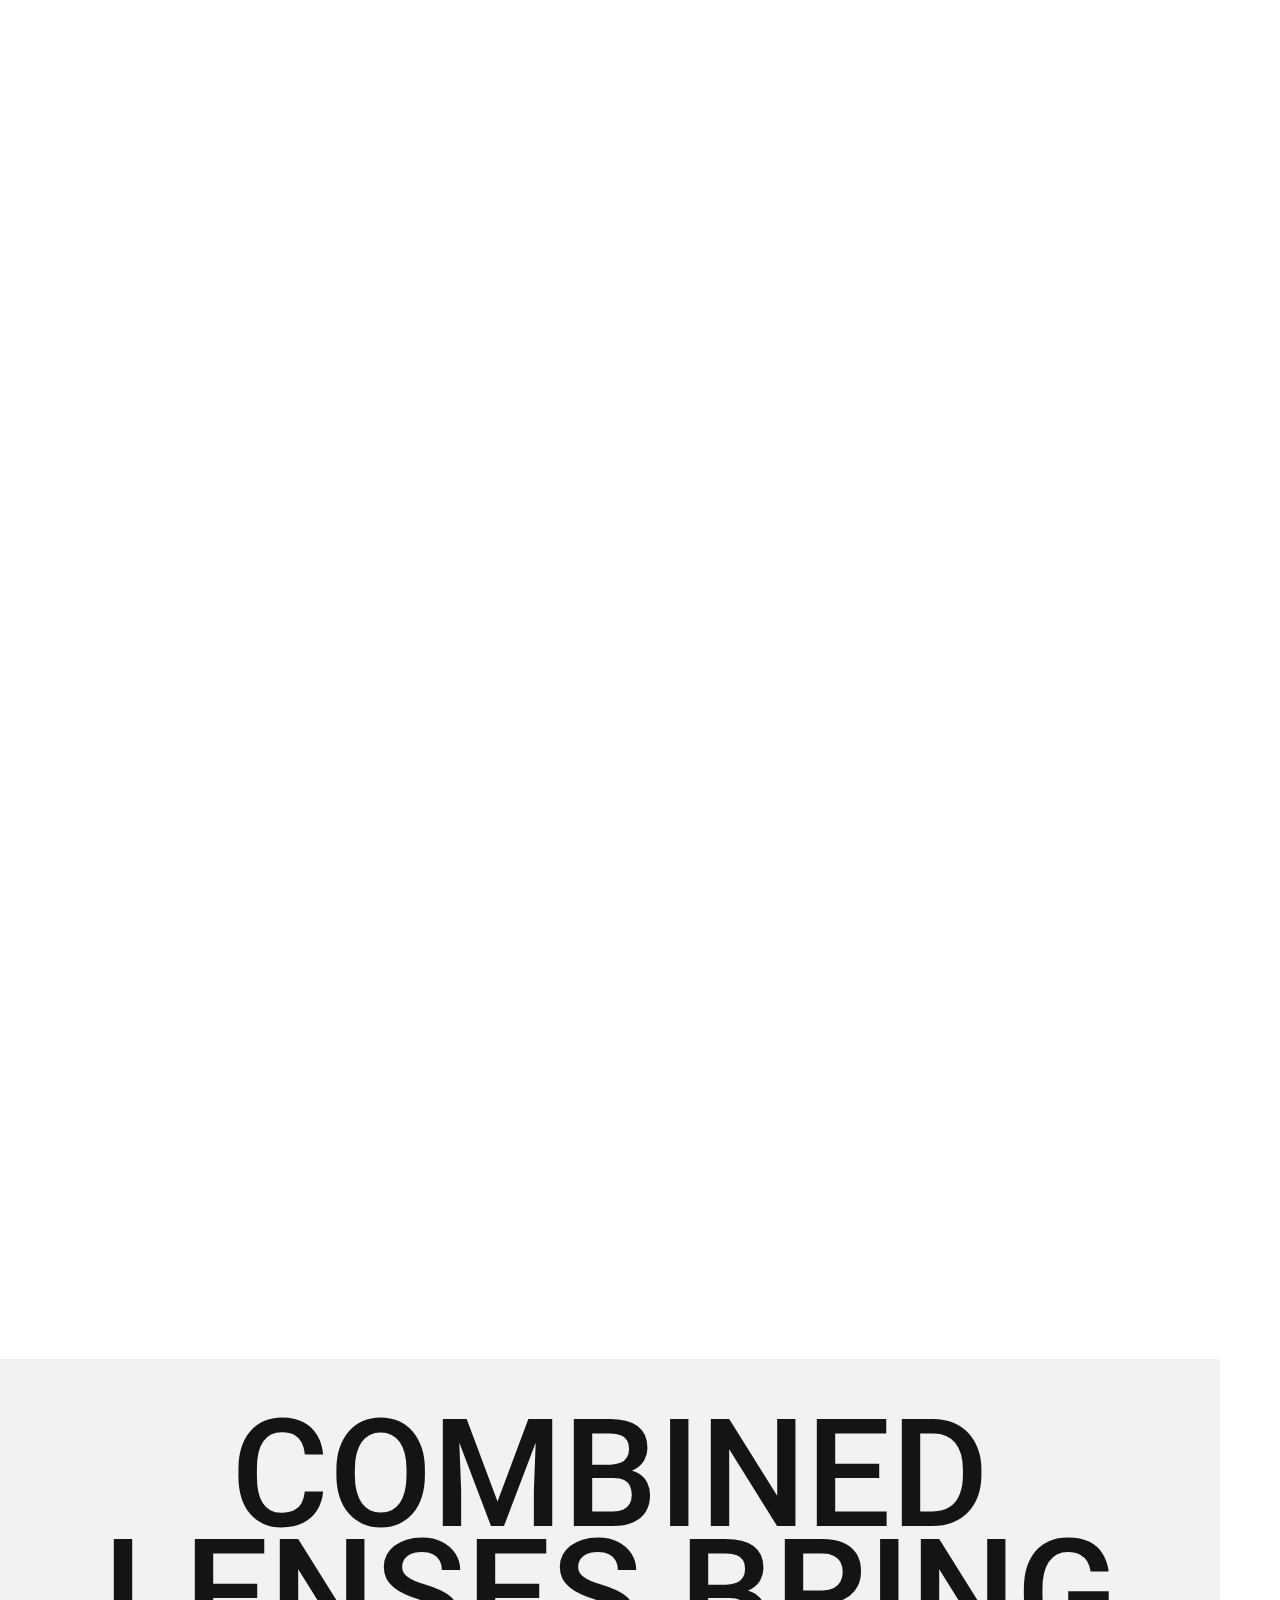
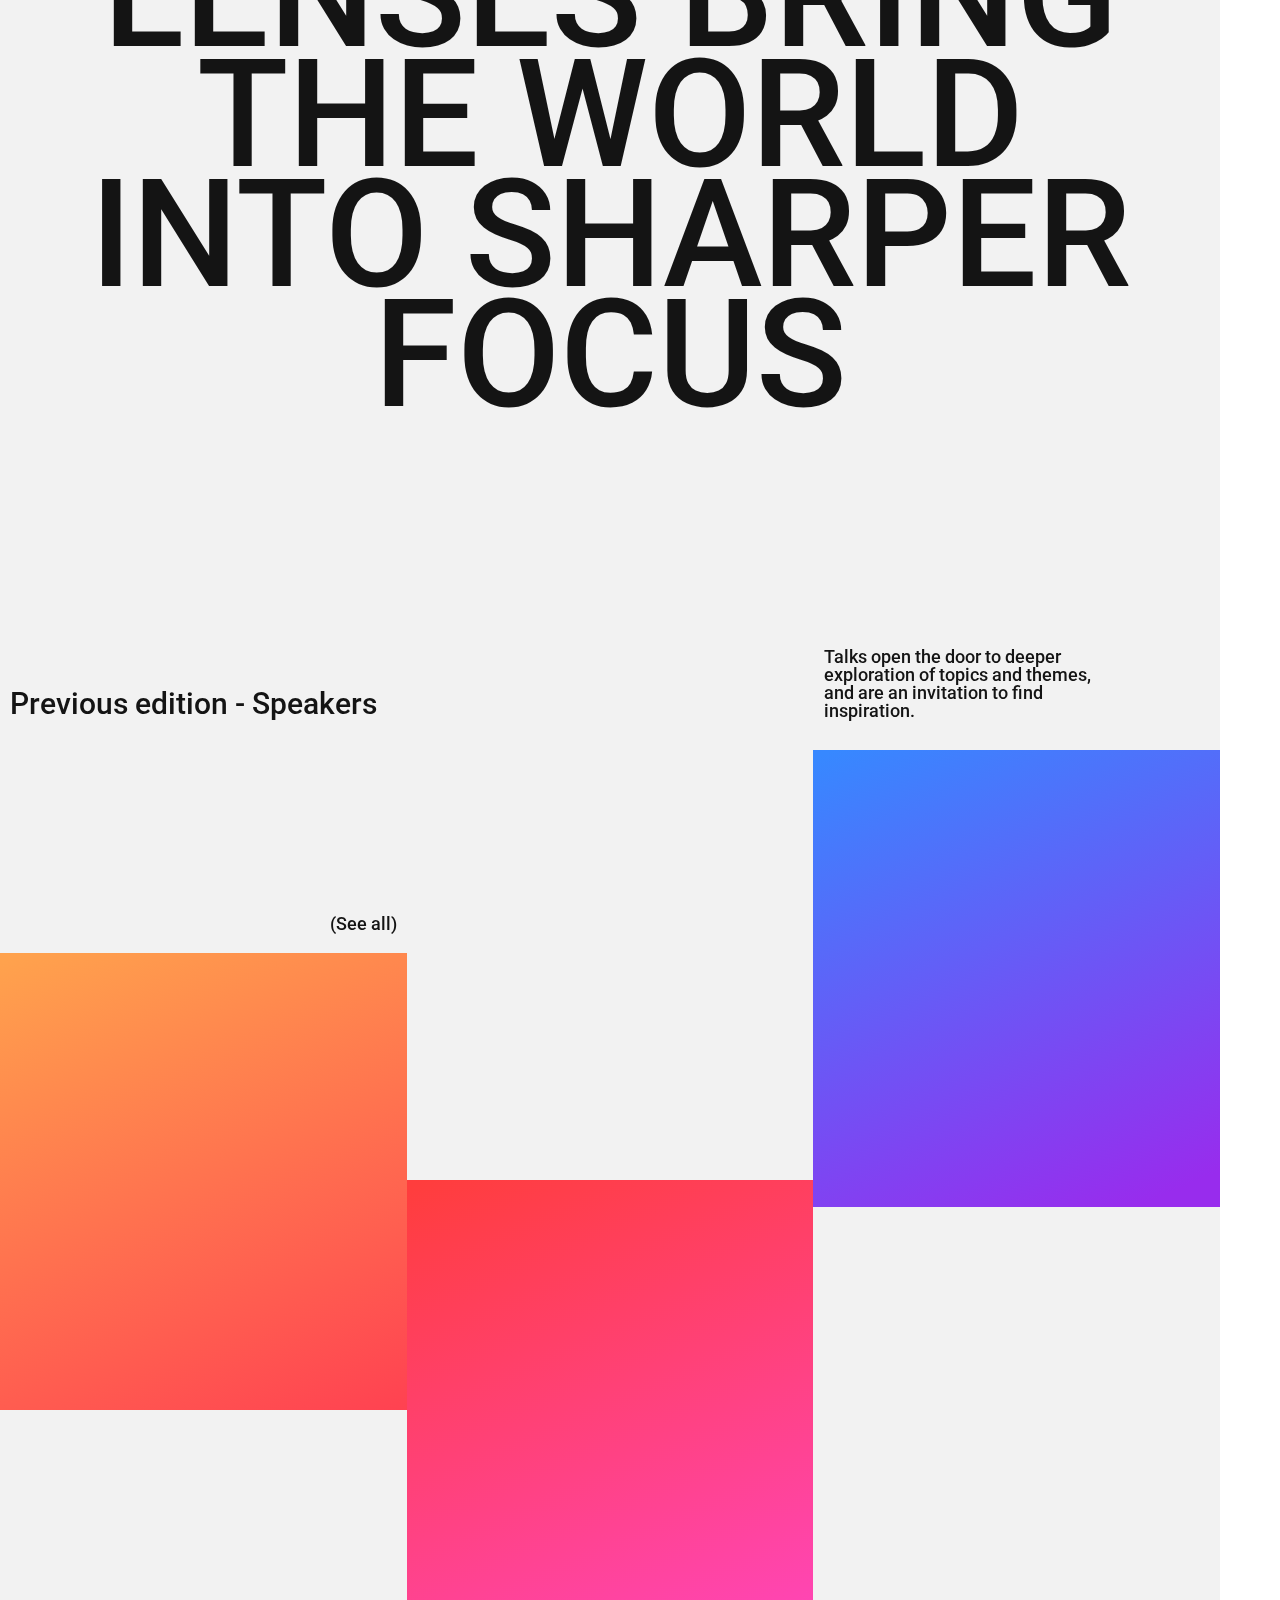
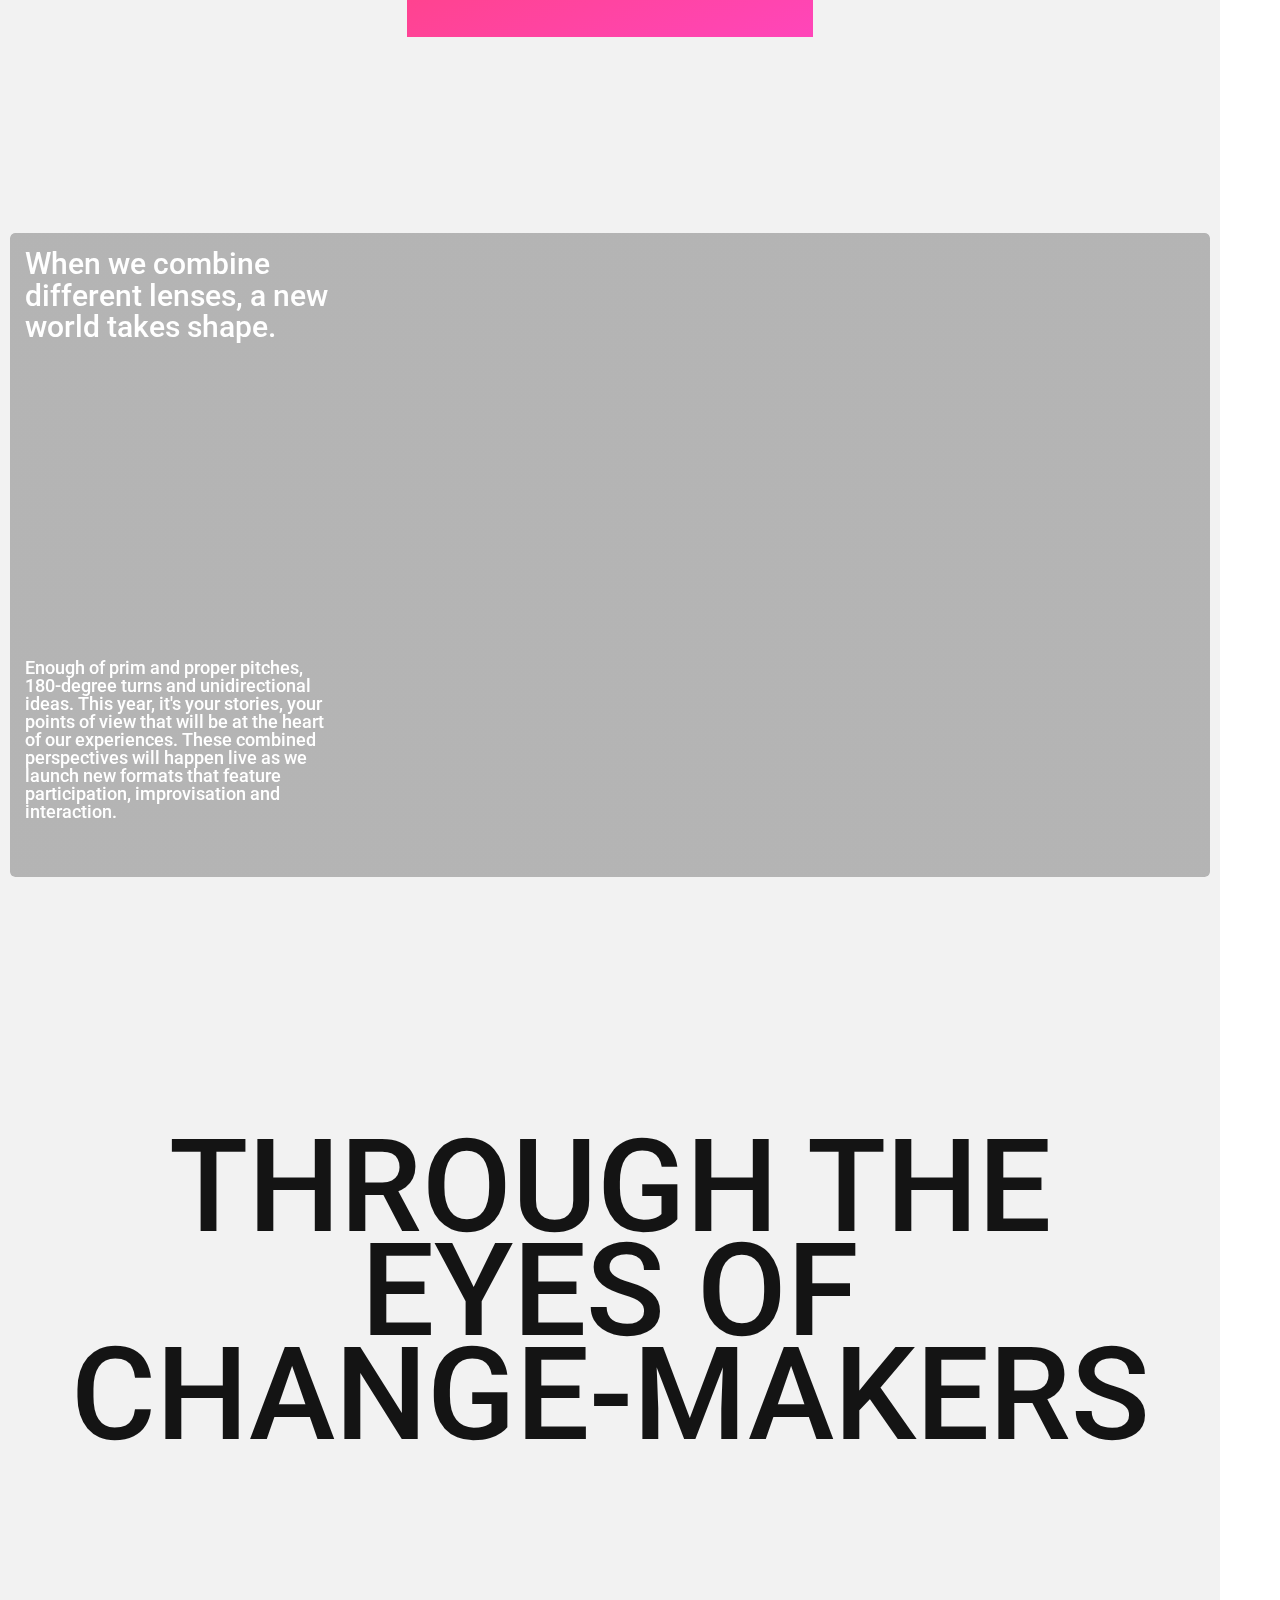
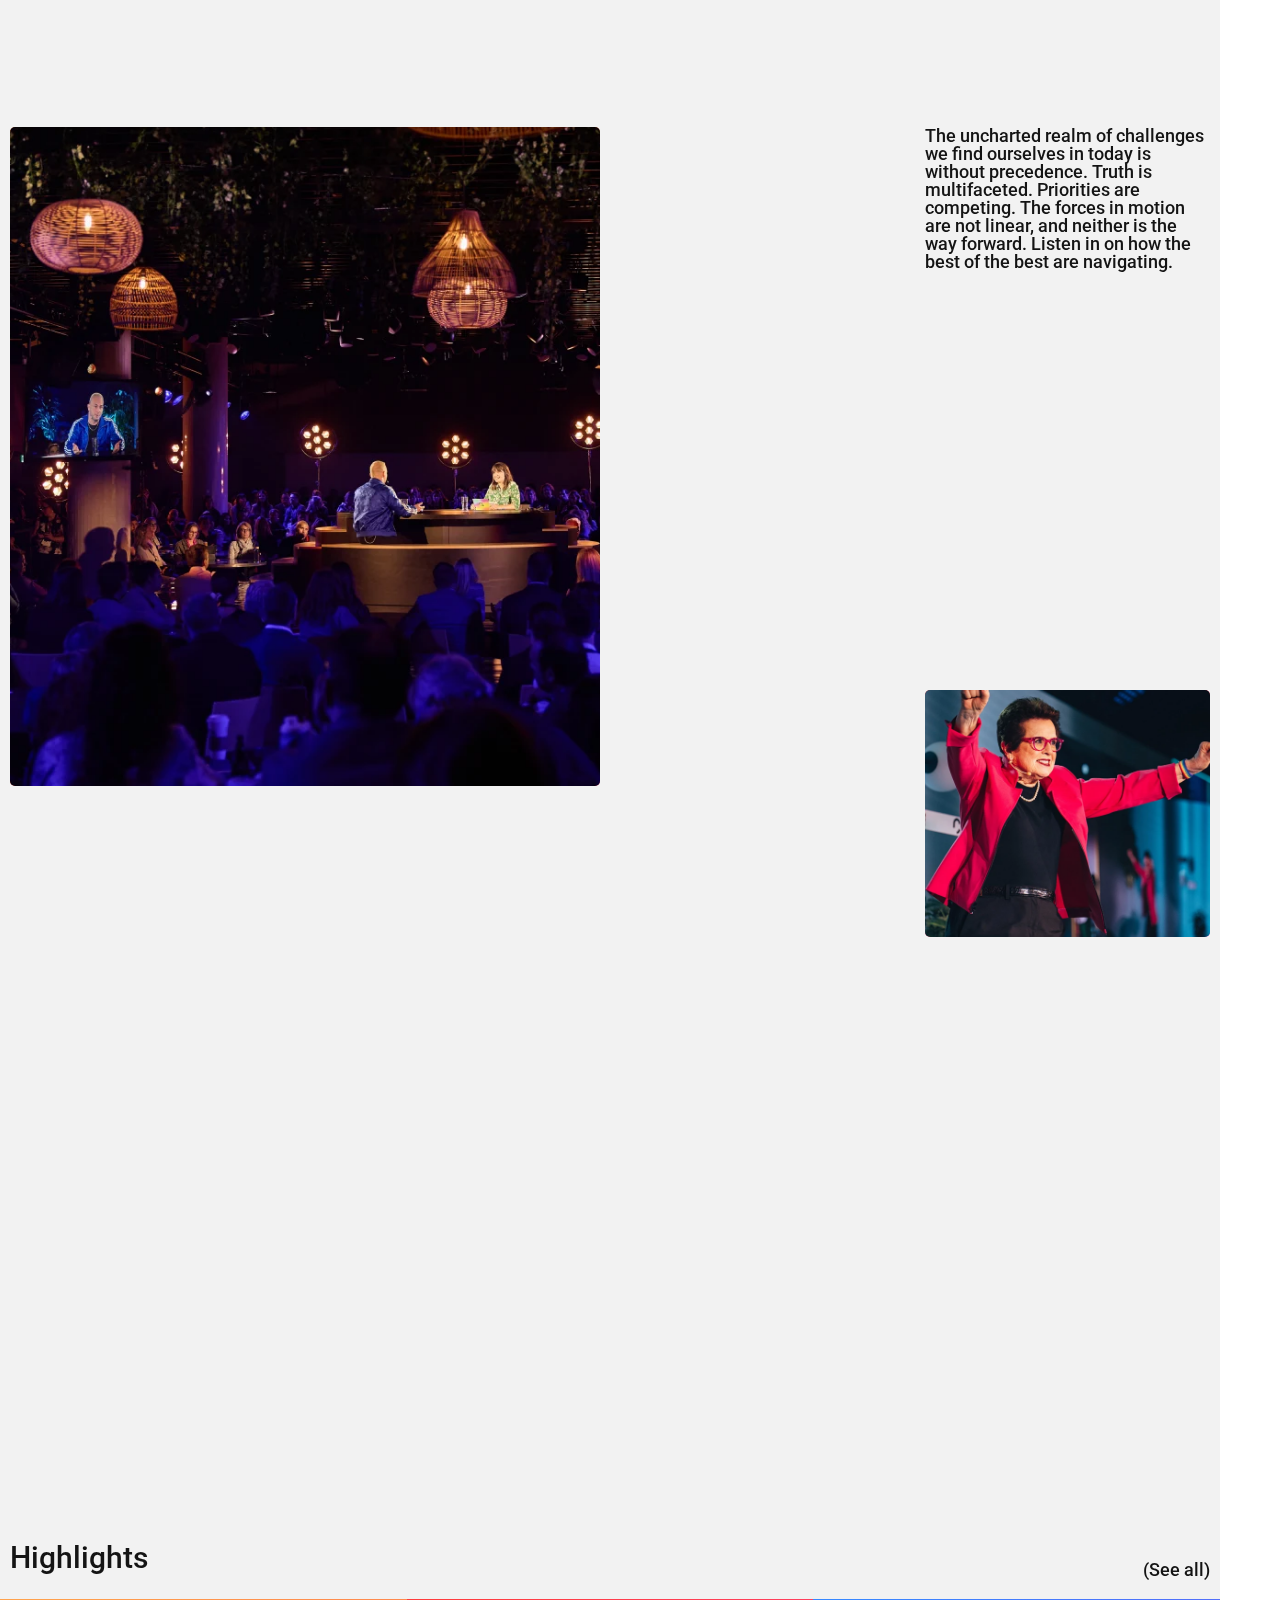
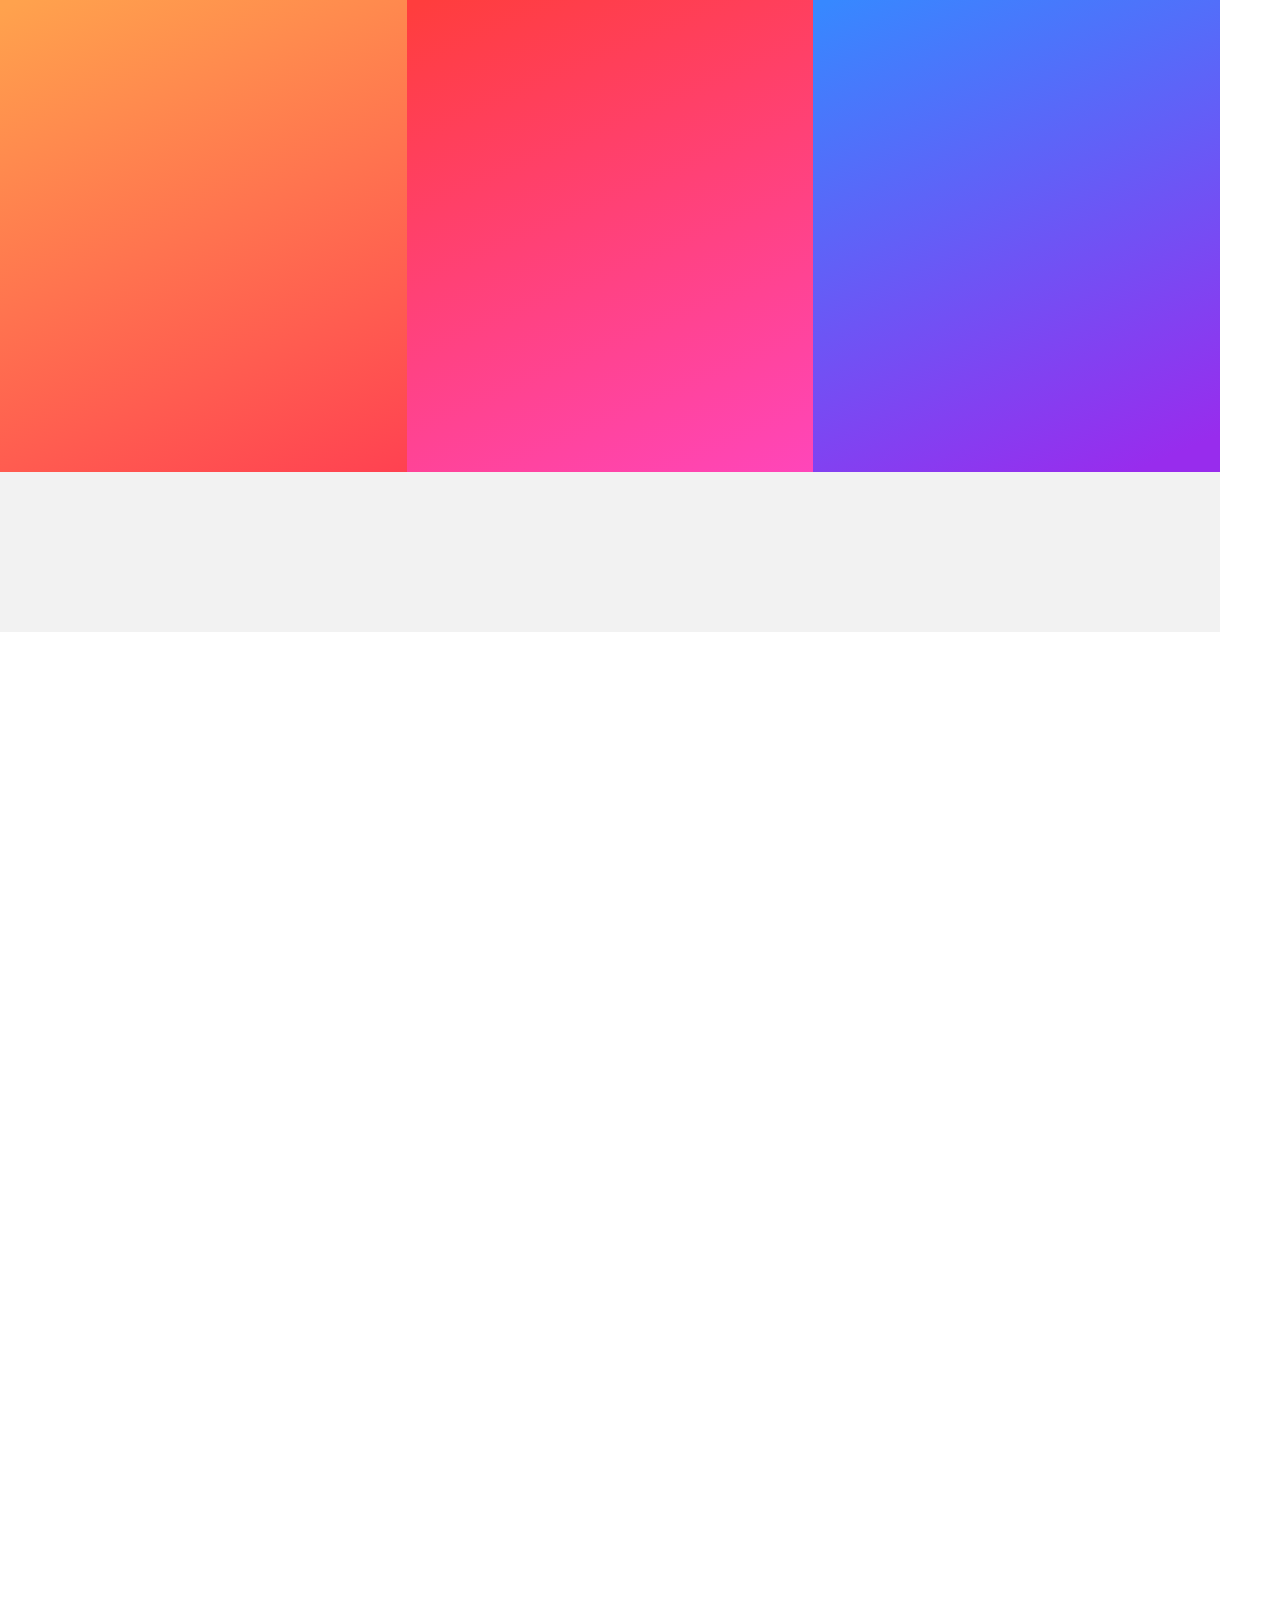
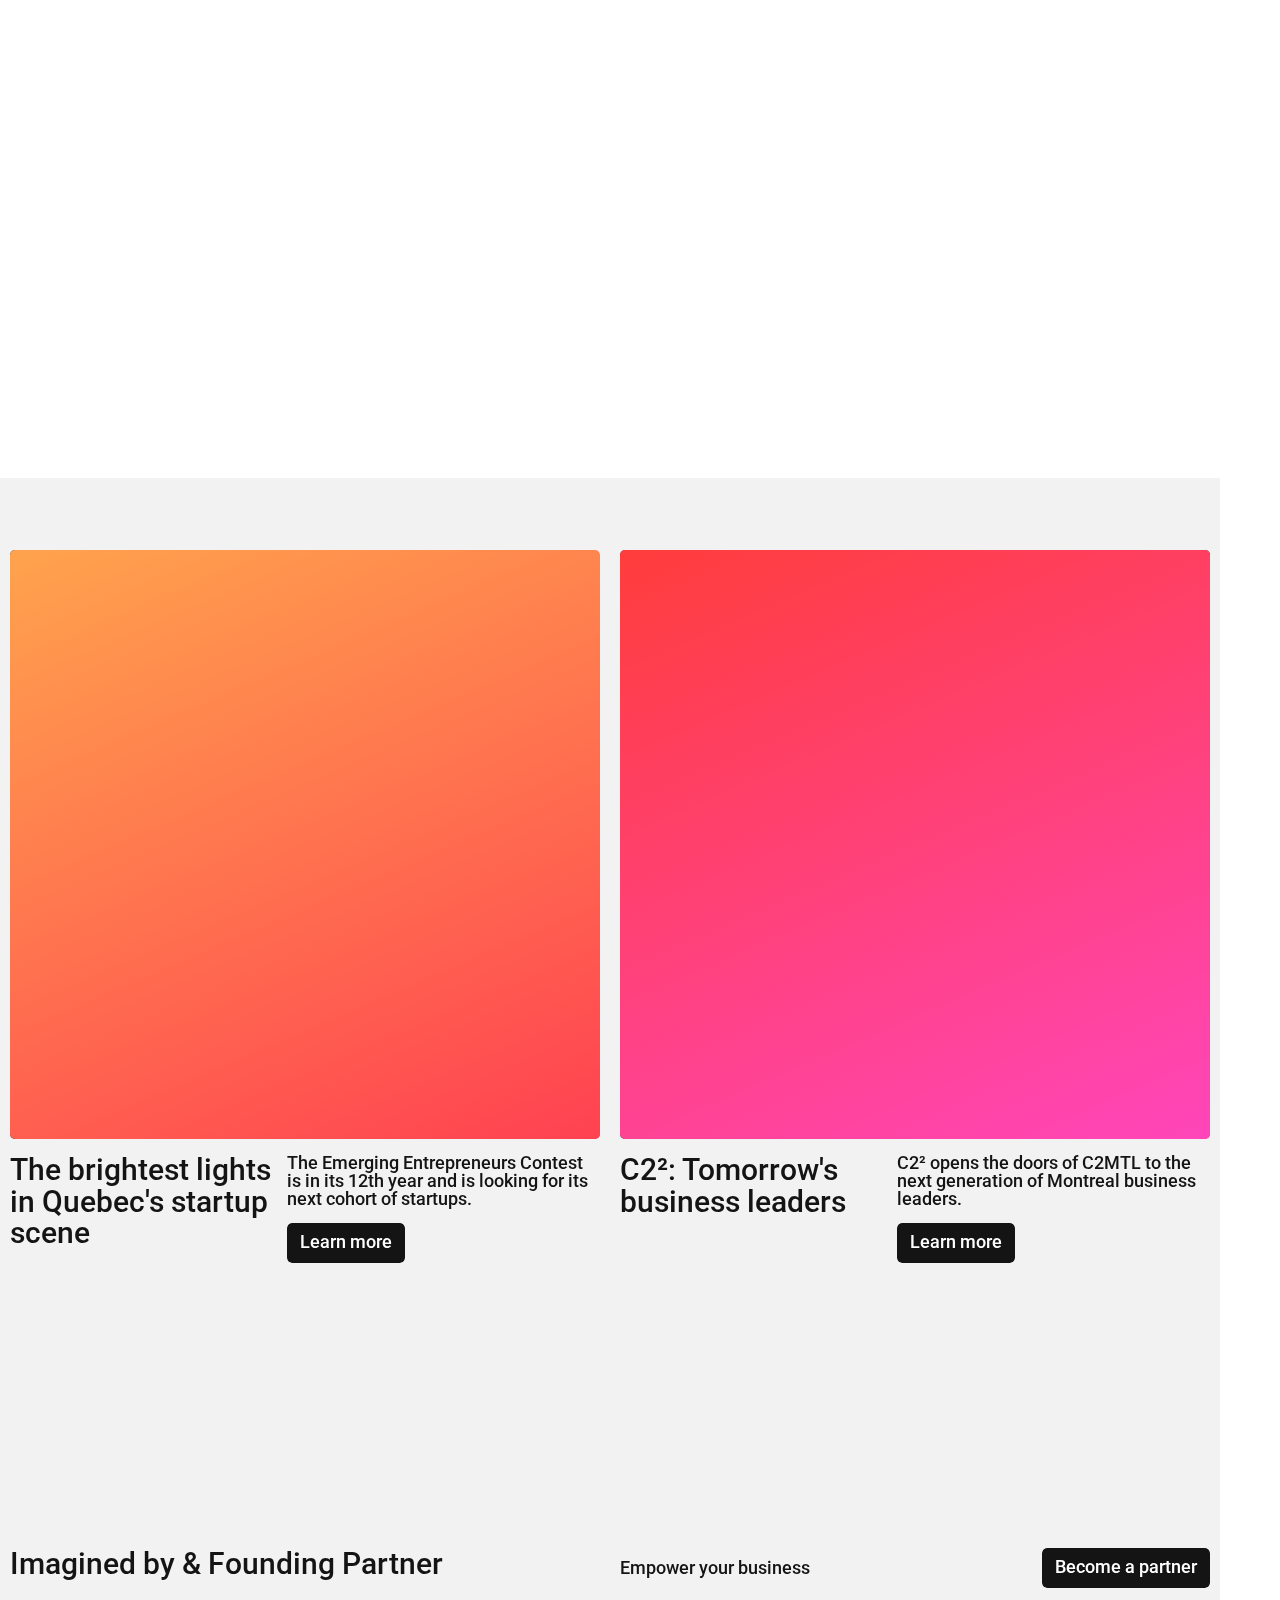
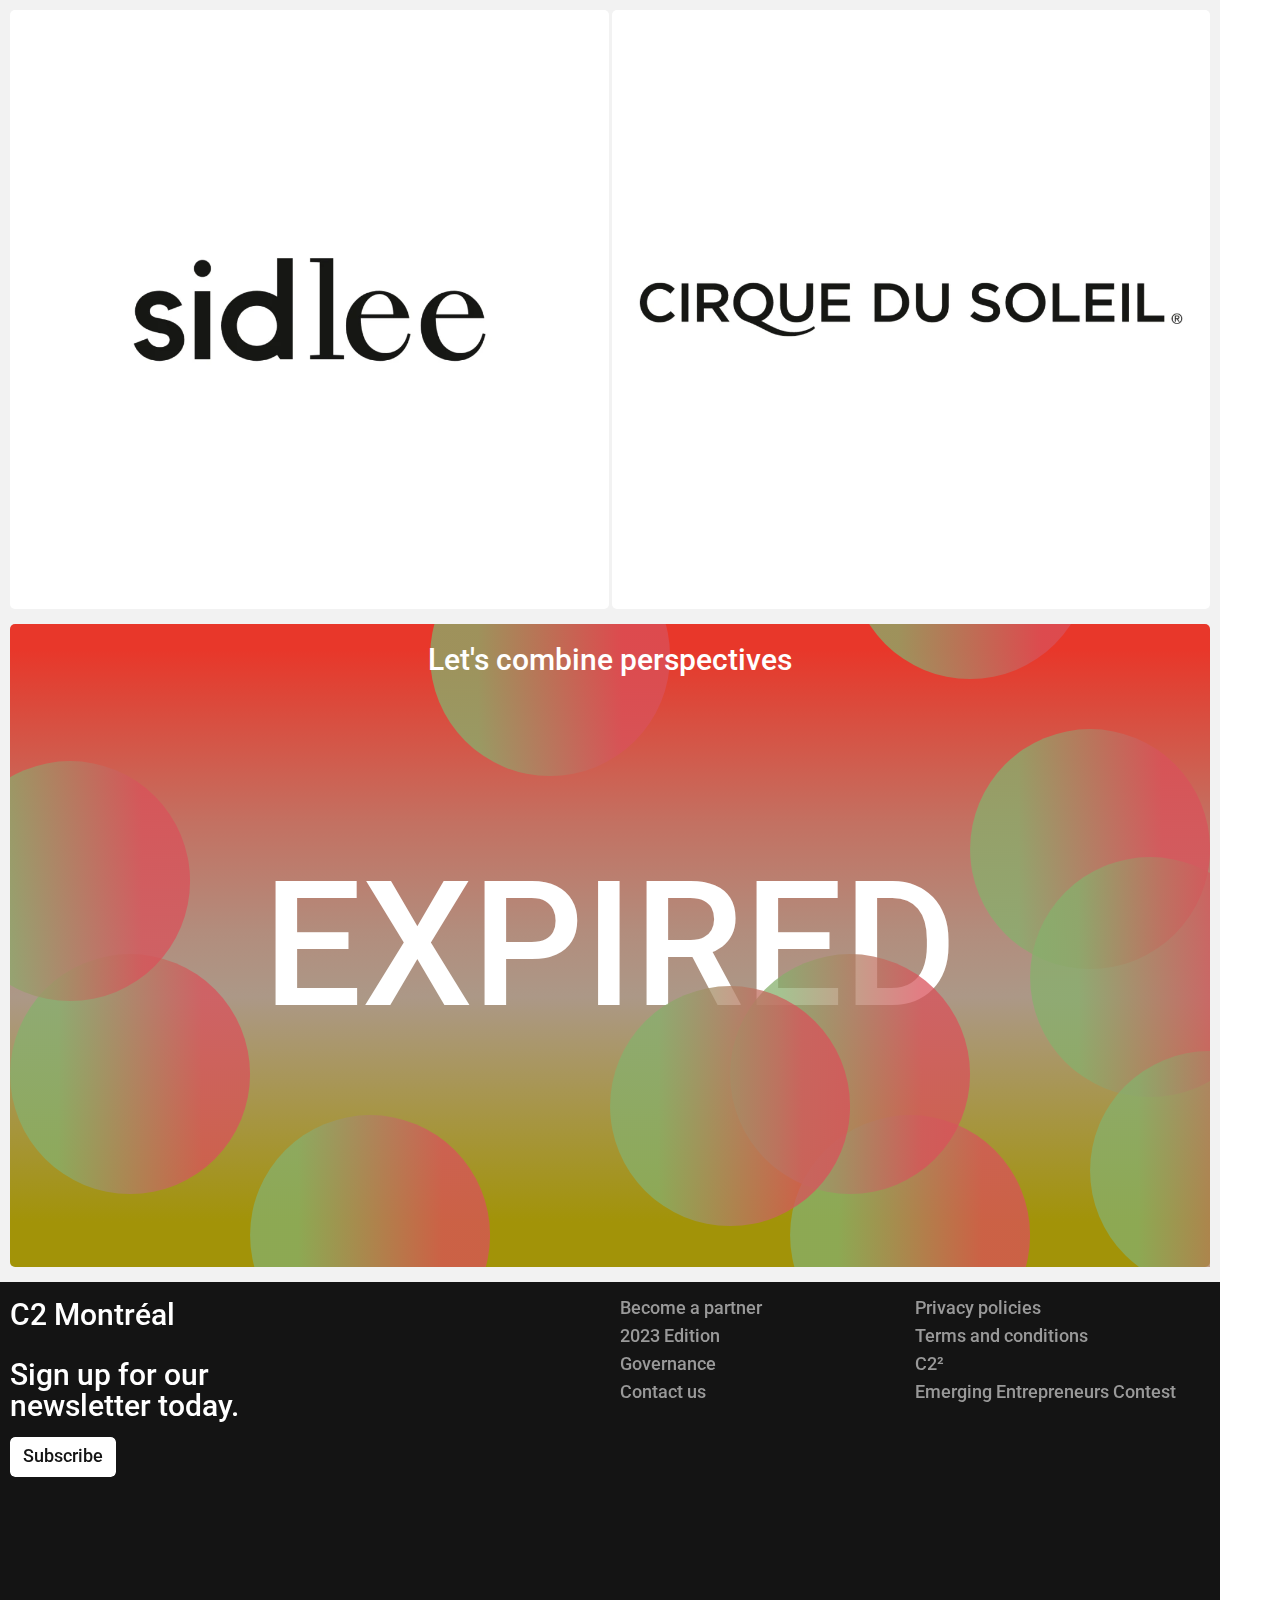
==== commit 414fcbb5: "fix: removed test.html" ====
--- a/index.html
+++ b/index.html
@@ -4,8 +4,8 @@
 <head>
   <meta charset="UTF-8">
   <meta name="viewport" content="width=device-width, initial-scale=1.0">
-  <title>C2MTL | C2 Montreal 2024</title>
-  <meta name="description" content="Canada’s creative-business event. 13th edition. May 21-23.">
+  <title>C2MTL | Clone site</title>
+  <meta name="description" content="Clone site of the C2MTL homepage">
   <link rel="stylesheet" href="assets/scss/style.css">
 </head>
 
@@ -1197,6 +1197,9 @@
   <script src="assets/js/c2mtl-components/c2mtl-highlights.js"></script>
   <script src="assets/js/c2mtl-components/c2mtl-home-stats.js"></script>
   <script src="assets/js/c2mtl-components/c2mtl-featured-content.js"></script>
+  <script>
+    console.log("This is a clone site of the C2MTL, I made it to challenge my skill and for portolio use")
+  </script>
 </body>
 
 </html>